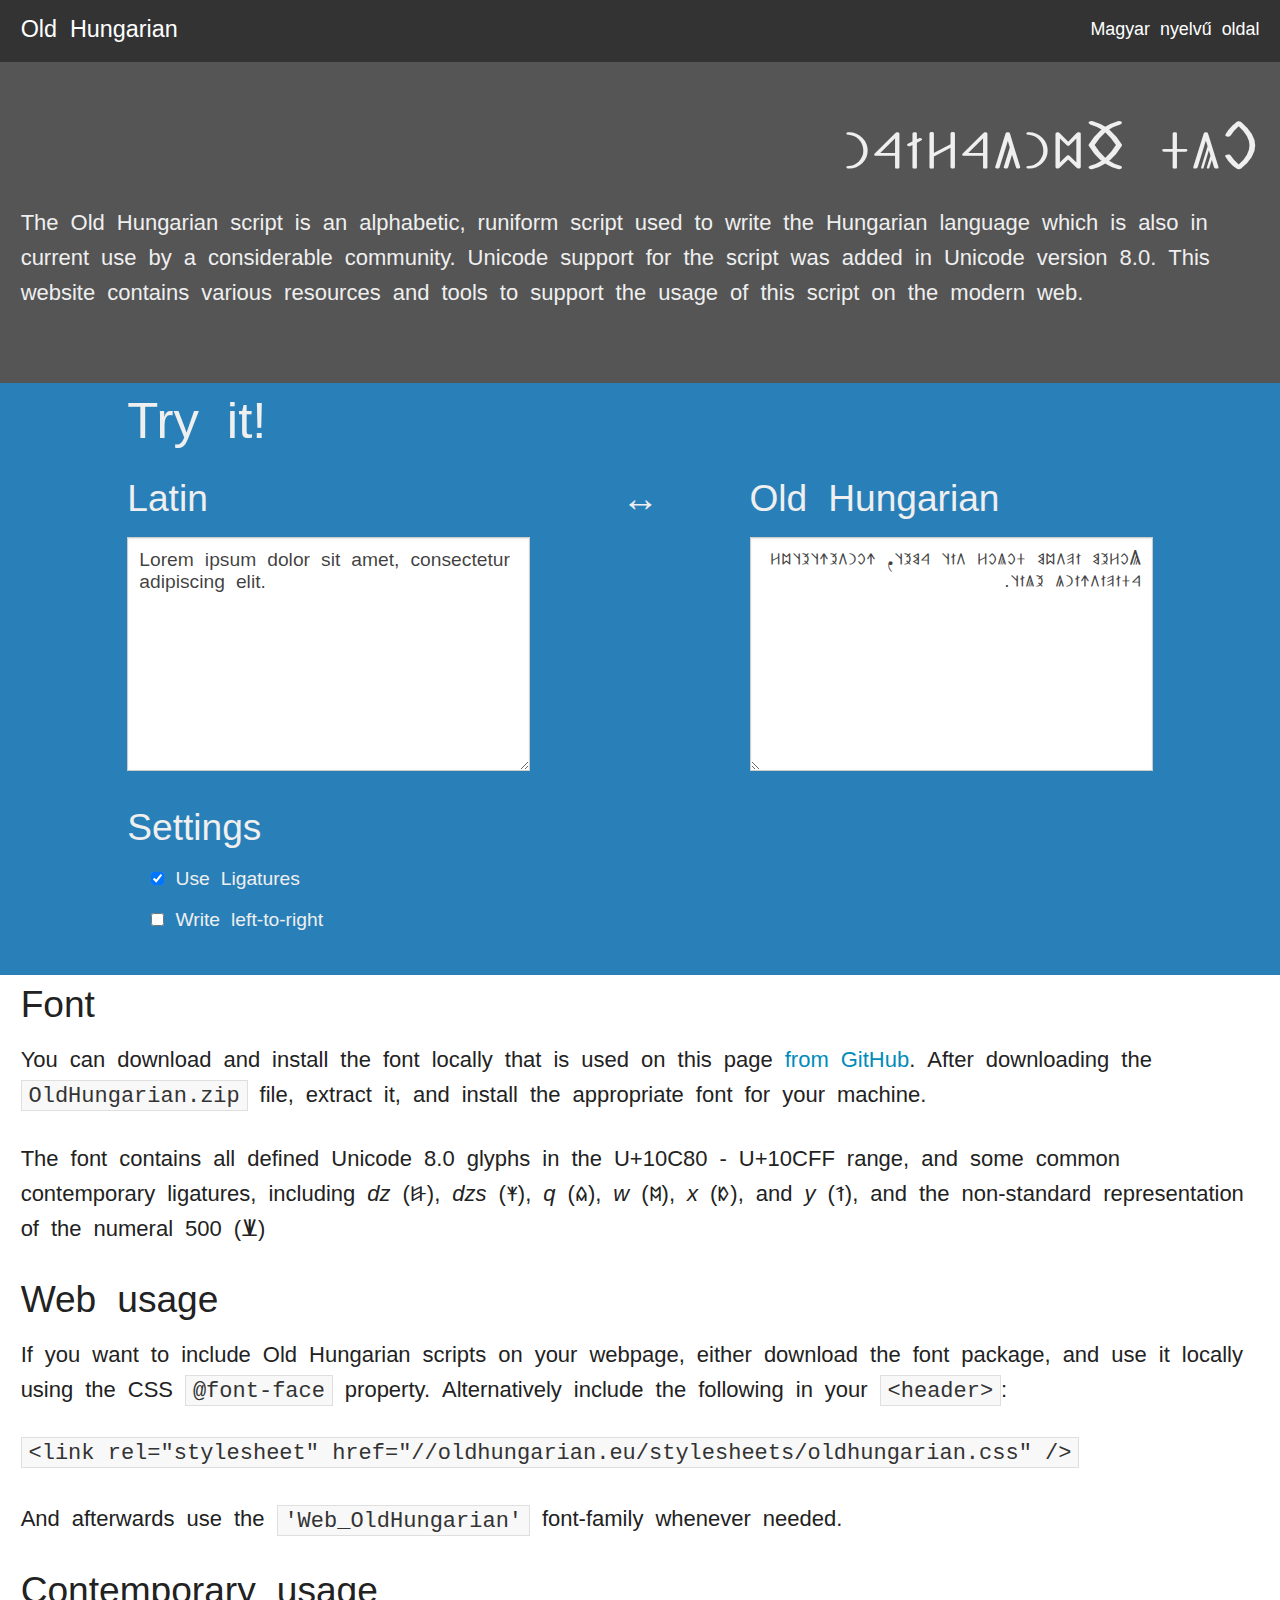
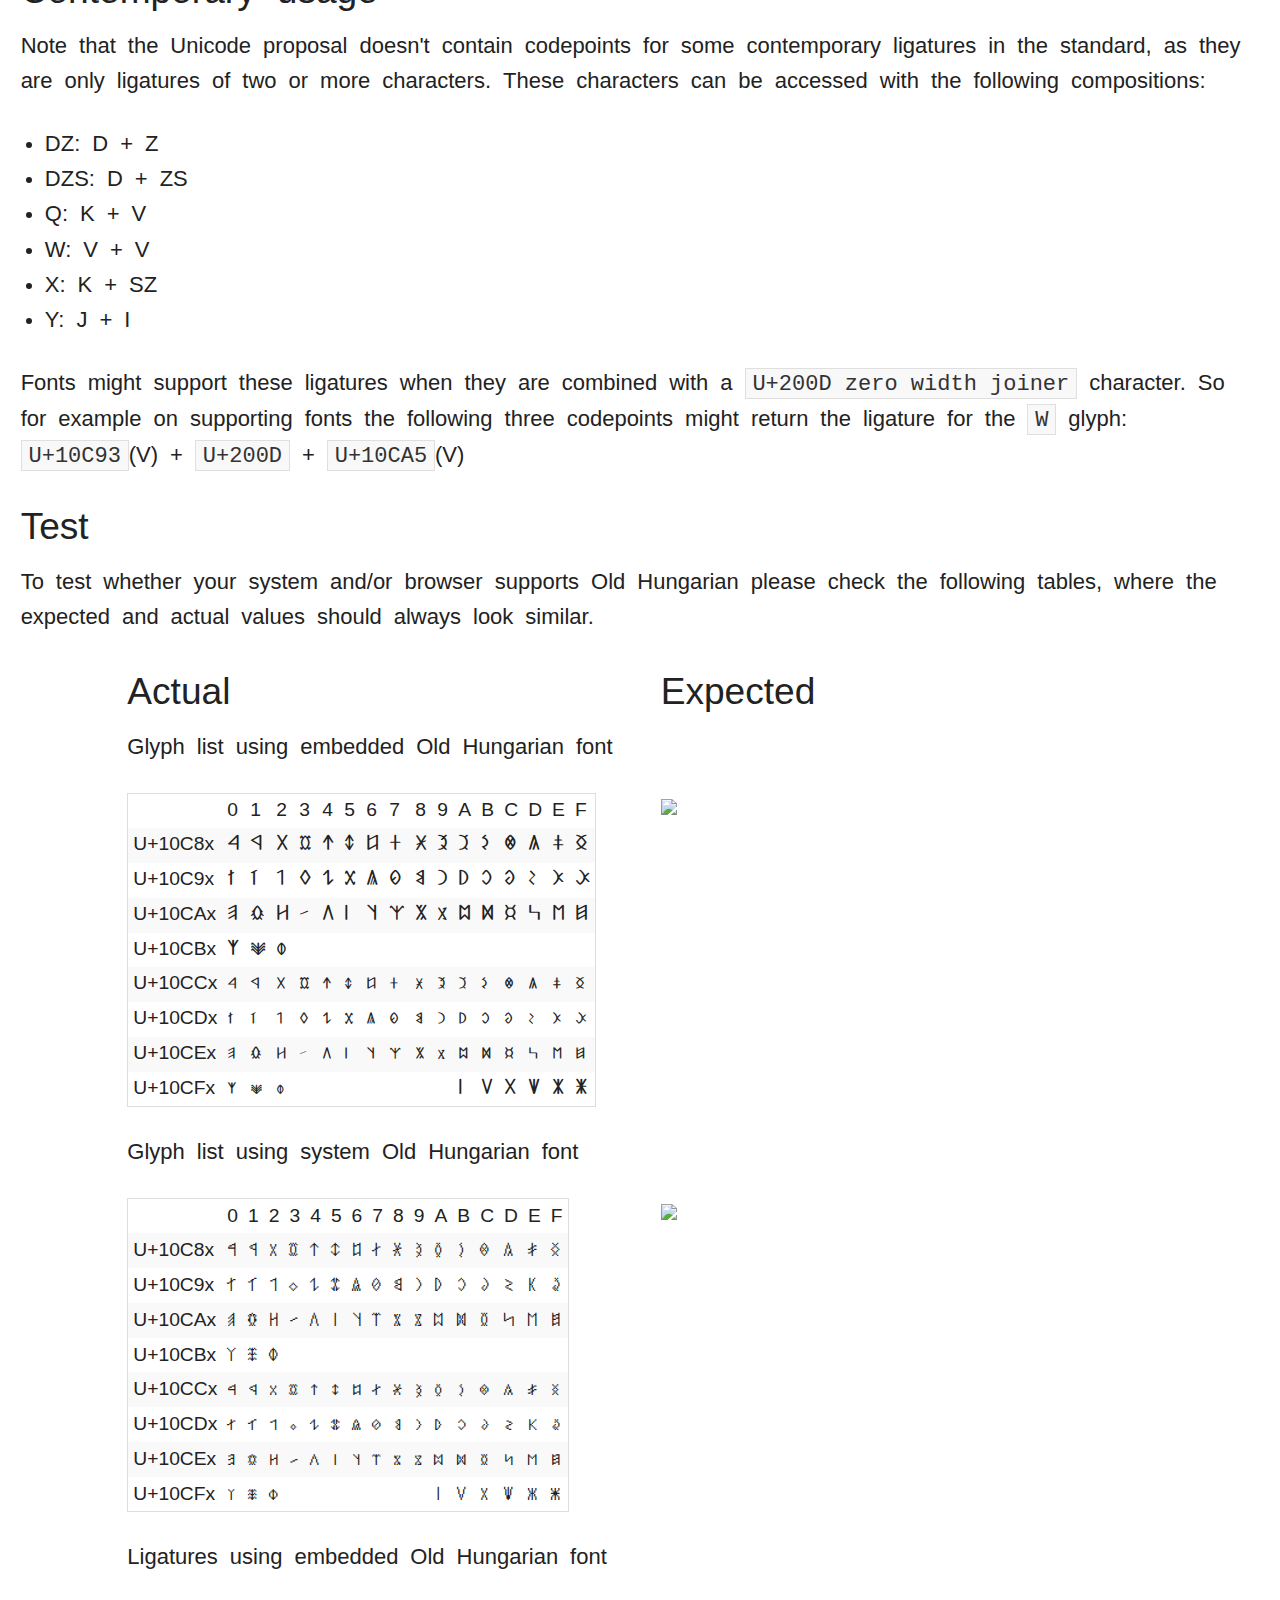
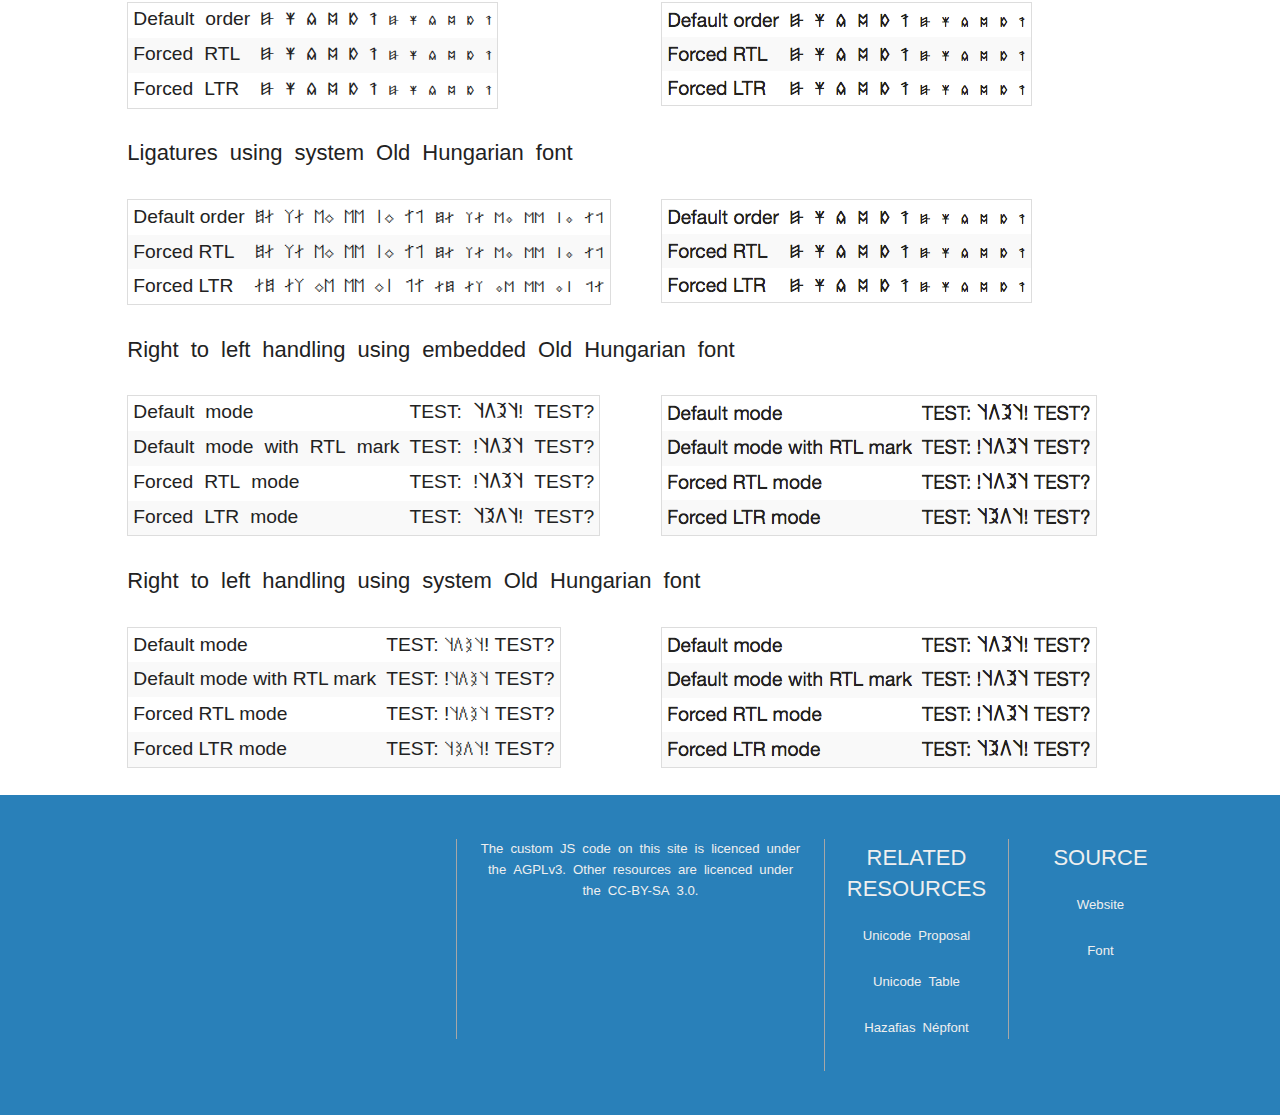
==== index_en.html @ 875c417e "Generated based on 0e66ffeb3304ea1eef618f00176909d58da41514" ====
<!doctype html>
<html class="no-js" lang="en">
  <head>
    <meta charset="utf-8" />
    <meta name="viewport" content="width=device-width, initial-scale=1.0" />
    <title>Old Hungarian</title>
    <link rel="stylesheet" href="stylesheets/app.css" />
    <script src="bower_components/modernizr/modernizr.js"></script>
    <link rel="stylesheet" href="stylesheets/oldhungarian.css" />
  </head>
  <body>
    <nav class="top-bar" data-topbar role="navigation">
      <ul class="title-area">
        <li class="name">
          <h1><a href="#">Old Hungarian</a></h1>
        </li>
      </ul>

      <section class="top-bar-section">
        <ul class="right">
          <li><a href="index_hu.html">Magyar nyelvű oldal</a></li>
        </ul>
      </section>
    </nav>

    <div class="top-wrapper">
      <div class="row">
        <div class="large-12 large-centered columns">
          <h1 class="force-rtl">𐲛𐳖𐳇 𐲏𐳪𐳙𐳍𐳀𐳢𐳐𐳀𐳙</h1>
          <p>The Old Hungarian script is an alphabetic, runiform script used to write the Hungarian language
            which is also in current use by a considerable community. Unicode support for the script was added
            in Unicode version 8.0. This website contains various resources and tools to support the usage of
            this script on the modern web.</p>
        </div>
      </div>
    </div>

    <div class="top-converter">
      <div class="row">
        <div class="large-10 large-centered columns">
          <h2>Try it!</h2>
          <div class="row">
            <div class="large-5 columns">
              <h3>Latin</h3>
              <p>
                <textarea rows="10" id="converter-latin">Lorem ipsum dolor sit amet, consectetur adipiscing elit.</textarea>
              </p>
            </div>
            <div class="large-2 columns text-center">
              <h3>&#8596;</h3>
            </div>
            <div class="large-5 columns end">
              <h3>Old Hungarian</h3>
              <p>
                <textarea rows="10" id="converter-old-hungarian" class="force-rtl"></textarea>
              </p>
            </div>
          </div>
          <div class="row">
            <div class="large-7 columns">
              <h3>Settings</h3>
              <ul class="settings-list">
                <li><label><input type="checkbox" id="converter-settings-use-ligatures" name="use-ligatures" checked="checked"> Use Ligatures</label></li>
                <li><label><input type="checkbox" id="converter-settings-ltr-mode" name="ltr-mode"> Write left-to-right</label></li>
              </ul>
            </div>
            <div class="large-5 columns end">
              <section id="advertisement" style="display: block; margin: auto; width:320px;">
                  <script async src="//pagead2.googlesyndication.com/pagead/js/adsbygoogle.js"></script>
                  <ins class="adsbygoogle"
                  style="display:inline-block;width:320px;height:100px"
                  data-ad-client="ca-pub-3770178749249223"
                  data-ad-slot="2417032645"></ins>
                  <script>
                  (adsbygoogle = window.adsbygoogle || []).push({});
                  </script>
              </section>
            </div>
          </div>
        </div>
      </div>
    </div>

    <div class="row">
      <div class="large-12 columns">
        <h3 id="font">Font</h3>
        <p>You can download and install the font locally that is used on this page <a href="https://github.com/OldHungarian/old-hungarian-font/releases">from GitHub</a>.
          After downloading the <code>OldHungarian.zip</code> file, extract it, and install the appropriate font for your machine.</p>
        <p>The font contains all defined Unicode 8.0 glyphs in the U+10C80 - U+10CFF range, and some common contemporary ligatures, including <em>dz</em> (𐲇‍𐲯), <em>dzs</em> (𐲇‍𐲰),
          <em>q</em> (𐲓‍𐲮), <em>w</em> (𐲮‍𐲮), <em>x</em> (𐲓‍𐲥), and <em>y</em> (𐲒‍𐲐), and the non-standard representation of the numeral 500 (𐳻‍𐳾)</p>

        <h3 id="web-usage">Web usage</h3>
        <p>If you want to include Old Hungarian scripts on your webpage, either download the font package, and use it locally using the CSS <code>@font-face</code>
          property. Alternatively include the following in your <code>&lt;header&gt;</code>:</p>

        <pre><code>&lt;link rel="stylesheet" href="//oldhungarian.eu/stylesheets/oldhungarian.css" /&gt;</code>
        </pre>

        <p>And afterwards use the <code>'Web_OldHungarian'</code> font-family whenever needed.</p>

        <h3 id="notes">Contemporary usage</h3>
        <p>Note that the Unicode proposal doesn't contain codepoints for some contemporary ligatures in the standard, as they are only ligatures of two or more characters.
          These characters can be accessed with the following compositions:</p>

        <ul>
          <li>DZ: D + Z</li>
          <li>DZS: D + ZS</li>
          <li>Q: K + V</li>
          <li>W: V + V</li>
          <li>X: K + SZ</li>
          <li>Y: J + I</li>
        </ul>

        <p>Fonts might support these ligatures when they are combined with a <code>U+200D zero width joiner</code> character. So for example on supporting fonts the following three
          codepoints might return the ligature for the <code>W</code> glyph: <code>U+10C93</code>(V) + <code>U+200D</code> + <code>U+10CA5</code>(V)</p>

        <h3 id="test">Test</h3>

        <p>To test whether your system and/or browser supports Old Hungarian please check the following tables, where the expected and actual values should always look similar.</p>

        <div class="row">
          <div class="large-10 large-centered columns">
            <div class="row">
              <div class="large-6 columns">
                <h3>Actual</h3>
              </div>
              <div class="large-6 columns end">
                <h3>Expected</h3>
              </div>
            </div>
          </div>
        </div>

        <div class="row">
          <div class="large-10 large-centered columns">
            <p>Glyph list using embedded Old Hungarian font</p>
            <div class="row">
              <div class="large-6 columns">
                <table class="unicode-table" border="0" cellspacing="0">
                  <tbody>
                    <tr>
                      <td>&nbsp;</td>
                      <td>0</td>
                      <td>1</td>
                      <td>2</td>
                      <td>3</td>
                      <td>4</td>
                      <td>5</td>
                      <td>6</td>
                      <td>7</td>
                      <td>8</td>
                      <td>9</td>
                      <td>A</td>
                      <td>B</td>
                      <td>C</td>
                      <td>D</td>
                      <td>E</td>
                      <td>F</td>
                    </tr>
                    <tr>
                      <td>U+10C8x</td>
                      <td title="U+10C80: OLD HUNGARIAN CAPITAL LETTER A">𐲀</td>
                      <td title="U+10C81: OLD HUNGARIAN CAPITAL LETTER AA">𐲁</td>
                      <td title="U+10C82: OLD HUNGARIAN CAPITAL LETTER EB">𐲂</td>
                      <td title="U+10C83: OLD HUNGARIAN CAPITAL LETTER AMB">𐲃</td>
                      <td title="U+10C84: OLD HUNGARIAN CAPITAL LETTER EC">𐲄</td>
                      <td title="U+10C85: OLD HUNGARIAN CAPITAL LETTER ENC">𐲅</td>
                      <td title="U+10C86: OLD HUNGARIAN CAPITAL LETTER ECS">𐲆</td>
                      <td title="U+10C87: OLD HUNGARIAN CAPITAL LETTER ED">𐲇</td>
                      <td title="U+10C88: OLD HUNGARIAN CAPITAL LETTER AND">𐲈</td>
                      <td title="U+10C89: OLD HUNGARIAN CAPITAL LETTER E">𐲉</td>
                      <td title="U+10C8A: OLD HUNGARIAN CAPITAL LETTER CLOSE E">𐲊</td>
                      <td title="U+10C8B: OLD HUNGARIAN CAPITAL LETTER EE">𐲋</td>
                      <td title="U+10C8C: OLD HUNGARIAN CAPITAL LETTER EF">𐲌</td>
                      <td title="U+10C8D: OLD HUNGARIAN CAPITAL LETTER EG">𐲍</td>
                      <td title="U+10C8E: OLD HUNGARIAN CAPITAL LETTER EGY">𐲎</td>
                      <td title="U+10C8F: OLD HUNGARIAN CAPITAL LETTER EH">𐲏</td>
                    </tr>
                    <tr>
                      <td>U+10C9x</td>
                      <td title="U+10C90: OLD HUNGARIAN CAPITAL LETTER I">𐲐</td>
                      <td title="U+10C91: OLD HUNGARIAN CAPITAL LETTER II">𐲑</td>
                      <td title="U+10C92: OLD HUNGARIAN CAPITAL LETTER EJ">𐲒</td>
                      <td title="U+10C93: OLD HUNGARIAN CAPITAL LETTER EK">𐲓</td>
                      <td title="U+10C94: OLD HUNGARIAN CAPITAL LETTER AK">𐲔</td>
                      <td title="U+10C95: OLD HUNGARIAN CAPITAL LETTER UNK">𐲕</td>
                      <td title="U+10C96: OLD HUNGARIAN CAPITAL LETTER EL">𐲖</td>
                      <td title="U+10C97: OLD HUNGARIAN CAPITAL LETTER ELY">𐲗</td>
                      <td title="U+10C98: OLD HUNGARIAN CAPITAL LETTER EM">𐲘</td>
                      <td title="U+10C99: OLD HUNGARIAN CAPITAL LETTER EN">𐲙</td>
                      <td title="U+10C9A: OLD HUNGARIAN CAPITAL LETTER ENY">𐲚</td>
                      <td title="U+10C9B: OLD HUNGARIAN CAPITAL LETTER O">𐲛</td>
                      <td title="U+10C9C: OLD HUNGARIAN CAPITAL LETTER OO">𐲜</td>
                      <td title="U+10C9D: OLD HUNGARIAN CAPITAL LETTER NIKOLSBURG OE">𐲝</td>
                      <td title="U+10C9E: OLD HUNGARIAN CAPITAL LETTER RUDIMENTA OE">𐲞</td>
                      <td title="U+10C9F: OLD HUNGARIAN CAPITAL LETTER OEE">𐲟</td>
                    </tr>
                    <tr>
                      <td>U+10CAx</td>
                      <td title="U+10CA0: OLD HUNGARIAN CAPITAL LETTER EP">𐲠</td>
                      <td title="U+10CA1: OLD HUNGARIAN CAPITAL LETTER EMP">𐲡</td>
                      <td title="U+10CA2: OLD HUNGARIAN CAPITAL LETTER ER">𐲢</td>
                      <td title="U+10CA3: OLD HUNGARIAN CAPITAL LETTER SHORT ER">𐲣</td>
                      <td title="U+10CA4: OLD HUNGARIAN CAPITAL LETTER ES">𐲤</td>
                      <td title="U+10CA5: OLD HUNGARIAN CAPITAL LETTER ESZ">𐲥</td>
                      <td title="U+10CA6: OLD HUNGARIAN CAPITAL LETTER ET">𐲦</td>
                      <td title="U+10CA7: OLD HUNGARIAN CAPITAL LETTER ENT">𐲧</td>
                      <td title="U+10CA8: OLD HUNGARIAN CAPITAL LETTER ETY">𐲨</td>
                      <td title="U+10CA9: OLD HUNGARIAN CAPITAL LETTER ECH">𐲩</td>
                      <td title="U+10CAA: OLD HUNGARIAN CAPITAL LETTER U">𐲪</td>
                      <td title="U+10CAB: OLD HUNGARIAN CAPITAL LETTER UU">𐲫</td>
                      <td title="U+10CAC: OLD HUNGARIAN CAPITAL LETTER NIKOLSBURG UE">𐲬</td>
                      <td title="U+10CAD: OLD HUNGARIAN CAPITAL LETTER RUDIMENTA UE">𐲭</td>
                      <td title="U+10CAE: OLD HUNGARIAN CAPITAL LETTER EV">𐲮</td>
                      <td title="U+10CAF: OLD HUNGARIAN CAPITAL LETTER EZ">𐲯</td>
                    </tr>
                    <tr>
                      <td>U+10CBx</td>
                      <td title="U+10CB0: OLD HUNGARIAN CAPITAL LETTER EZS">𐲰</td>
                      <td title="U+10CB1: OLD HUNGARIAN CAPITAL LETTER ENT-SHAPED SIGN">𐲱</td>
                      <td title="U+10CB2: OLD HUNGARIAN CAPITAL LETTER US">𐲲</td>
                      <td title="Reserved"></td>
                      <td title="Reserved"></td>
                      <td title="Reserved"></td>
                      <td title="Reserved"></td>
                      <td title="Reserved"></td>
                      <td title="Reserved"></td>
                      <td title="Reserved"></td>
                      <td title="Reserved"></td>
                      <td title="Reserved"></td>
                      <td title="Reserved"></td>
                      <td title="Reserved"></td>
                      <td title="Reserved"></td>
                      <td title="Reserved"></td>
                    </tr>
                    <tr>
                      <td>U+10CCx</td>
                      <td title="U+10CC0: OLD HUNGARIAN SMALL LETTER A">𐳀</td>
                      <td title="U+10CC1: OLD HUNGARIAN SMALL LETTER AA">𐳁</td>
                      <td title="U+10CC2: OLD HUNGARIAN SMALL LETTER EB">𐳂</td>
                      <td title="U+10CC3: OLD HUNGARIAN SMALL LETTER AMB">𐳃</td>
                      <td title="U+10CC4: OLD HUNGARIAN SMALL LETTER EC">𐳄</td>
                      <td title="U+10CC5: OLD HUNGARIAN SMALL LETTER ENC">𐳅</td>
                      <td title="U+10CC6: OLD HUNGARIAN SMALL LETTER ECS">𐳆</td>
                      <td title="U+10CC7: OLD HUNGARIAN SMALL LETTER ED">𐳇</td>
                      <td title="U+10CC8: OLD HUNGARIAN SMALL LETTER AND">𐳈</td>
                      <td title="U+10CC9: OLD HUNGARIAN SMALL LETTER E">𐳉</td>
                      <td title="U+10CCA: OLD HUNGARIAN SMALL LETTER CLOSE E">𐳊</td>
                      <td title="U+10CCB: OLD HUNGARIAN SMALL LETTER EE">𐳋</td>
                      <td title="U+10CCC: OLD HUNGARIAN SMALL LETTER EF">𐳌</td>
                      <td title="U+10CCD: OLD HUNGARIAN SMALL LETTER EG">𐳍</td>
                      <td title="U+10CCE: OLD HUNGARIAN SMALL LETTER EGY">𐳎</td>
                      <td title="U+10CCF: OLD HUNGARIAN SMALL LETTER EH">𐳏</td>
                    </tr>
                    <tr>
                      <td>U+10CDx</td>
                      <td title="U+10CD0: OLD HUNGARIAN SMALL LETTER I">𐳐</td>
                      <td title="U+10CD1: OLD HUNGARIAN SMALL LETTER II">𐳑</td>
                      <td title="U+10CD2: OLD HUNGARIAN SMALL LETTER EJ">𐳒</td>
                      <td title="U+10CD3: OLD HUNGARIAN SMALL LETTER EK">𐳓</td>
                      <td title="U+10CD4: OLD HUNGARIAN SMALL LETTER AK">𐳔</td>
                      <td title="U+10CD5: OLD HUNGARIAN SMALL LETTER UNK">𐳕</td>
                      <td title="U+10CD6: OLD HUNGARIAN SMALL LETTER EL">𐳖</td>
                      <td title="U+10CD7: OLD HUNGARIAN SMALL LETTER ELY">𐳗</td>
                      <td title="U+10CD8: OLD HUNGARIAN SMALL LETTER EM">𐳘</td>
                      <td title="U+10CD9: OLD HUNGARIAN SMALL LETTER EN">𐳙</td>
                      <td title="U+10CDA: OLD HUNGARIAN SMALL LETTER ENY">𐳚</td>
                      <td title="U+10CDB: OLD HUNGARIAN SMALL LETTER O">𐳛</td>
                      <td title="U+10CDC: OLD HUNGARIAN SMALL LETTER OO">𐳜</td>
                      <td title="U+10CDD: OLD HUNGARIAN SMALL LETTER NIKOLSBURG OE">𐳝</td>
                      <td title="U+10CDE: OLD HUNGARIAN SMALL LETTER RUDIMENTA OE">𐳞</td>
                      <td title="U+10CDF: OLD HUNGARIAN SMALL LETTER OEE">𐳟</td>
                    </tr>
                    <tr>
                      <td>U+10CEx</td>
                      <td title="U+10CE0: OLD HUNGARIAN SMALL LETTER EP">𐳠</td>
                      <td title="U+10CE1: OLD HUNGARIAN SMALL LETTER EMP">𐳡</td>
                      <td title="U+10CE2: OLD HUNGARIAN SMALL LETTER ER">𐳢</td>
                      <td title="U+10CE3: OLD HUNGARIAN SMALL LETTER SHORT ER">𐳣</td>
                      <td title="U+10CE4: OLD HUNGARIAN SMALL LETTER ES">𐳤</td>
                      <td title="U+10CE5: OLD HUNGARIAN SMALL LETTER ESZ">𐳥</td>
                      <td title="U+10CE6: OLD HUNGARIAN SMALL LETTER ET">𐳦</td>
                      <td title="U+10CE7: OLD HUNGARIAN SMALL LETTER ENT">𐳧</td>
                      <td title="U+10CE8: OLD HUNGARIAN SMALL LETTER ETY">𐳨</td>
                      <td title="U+10CE9: OLD HUNGARIAN SMALL LETTER ECH">𐳩</td>
                      <td title="U+10CEA: OLD HUNGARIAN SMALL LETTER U">𐳪</td>
                      <td title="U+10CEB: OLD HUNGARIAN SMALL LETTER UU">𐳫</td>
                      <td title="U+10CEC: OLD HUNGARIAN SMALL LETTER NIKOLSBURG UE">𐳬</td>
                      <td title="U+10CED: OLD HUNGARIAN SMALL LETTER RUDIMENTA UE">𐳭</td>
                      <td title="U+10CEE: OLD HUNGARIAN SMALL LETTER EV">𐳮</td>
                      <td title="U+10CEF: OLD HUNGARIAN SMALL LETTER EZ">𐳯</td>
                    </tr>
                    <tr>
                      <td>U+10CFx</td>
                      <td title="U+10CF0: OLD HUNGARIAN SMALL LETTER EZS">𐳰</td>
                      <td title="U+10CF1: OLD HUNGARIAN SMALL LETTER ENT-SHAPED SIGN">𐳱</td>
                      <td title="U+10CF2: OLD HUNGARIAN SMALL LETTER US">𐳲</td>
                      <td title="Reserved"></td>
                      <td title="Reserved"></td>
                      <td title="Reserved"></td>
                      <td title="Reserved"></td>
                      <td title="Reserved"></td>
                      <td title="Reserved"></td>
                      <td title="Reserved"></td>
                      <td title="U+10CFA: OLD HUNGARIAN NUMBER ONE">𐳺</td>
                      <td title="U+10CFB: OLD HUNGARIAN NUMBER FIVE">𐳻</td>
                      <td title="U+10CFC: OLD HUNGARIAN NUMBER TEN">𐳼</td>
                      <td title="U+10CFD: OLD HUNGARIAN NUMBER FIFTY">𐳽</td>
                      <td title="U+10CFE: OLD HUNGARIAN NUMBER ONE HUNDRED">𐳾</td>
                      <td title="U+10CFF: OLD HUNGARIAN NUMBER ONE THOUSAND">𐳿</td>
                    </tr>
                </tbody></table>
              </div>
              <div class="large-6 columns end">
                <img src="images/unicode_table.png" />
              </div>
            </div>
          </div>
        </div>


        <div class="row">
          <div class="large-10 large-centered columns">
            <p>Glyph list using system Old Hungarian font</p>
            <div class="row">
              <div class="large-6 columns system-font">
                <table class="unicode-table" border="0" cellspacing="0">
                  <tbody>
                    <tr>
                      <td>&nbsp;</td>
                      <td>0</td>
                      <td>1</td>
                      <td>2</td>
                      <td>3</td>
                      <td>4</td>
                      <td>5</td>
                      <td>6</td>
                      <td>7</td>
                      <td>8</td>
                      <td>9</td>
                      <td>A</td>
                      <td>B</td>
                      <td>C</td>
                      <td>D</td>
                      <td>E</td>
                      <td>F</td>
                    </tr>
                    <tr>
                      <td>U+10C8x</td>
                      <td title="U+10C80: OLD HUNGARIAN CAPITAL LETTER A">𐲀</td>
                      <td title="U+10C81: OLD HUNGARIAN CAPITAL LETTER AA">𐲁</td>
                      <td title="U+10C82: OLD HUNGARIAN CAPITAL LETTER EB">𐲂</td>
                      <td title="U+10C83: OLD HUNGARIAN CAPITAL LETTER AMB">𐲃</td>
                      <td title="U+10C84: OLD HUNGARIAN CAPITAL LETTER EC">𐲄</td>
                      <td title="U+10C85: OLD HUNGARIAN CAPITAL LETTER ENC">𐲅</td>
                      <td title="U+10C86: OLD HUNGARIAN CAPITAL LETTER ECS">𐲆</td>
                      <td title="U+10C87: OLD HUNGARIAN CAPITAL LETTER ED">𐲇</td>
                      <td title="U+10C88: OLD HUNGARIAN CAPITAL LETTER AND">𐲈</td>
                      <td title="U+10C89: OLD HUNGARIAN CAPITAL LETTER E">𐲉</td>
                      <td title="U+10C8A: OLD HUNGARIAN CAPITAL LETTER CLOSE E">𐲊</td>
                      <td title="U+10C8B: OLD HUNGARIAN CAPITAL LETTER EE">𐲋</td>
                      <td title="U+10C8C: OLD HUNGARIAN CAPITAL LETTER EF">𐲌</td>
                      <td title="U+10C8D: OLD HUNGARIAN CAPITAL LETTER EG">𐲍</td>
                      <td title="U+10C8E: OLD HUNGARIAN CAPITAL LETTER EGY">𐲎</td>
                      <td title="U+10C8F: OLD HUNGARIAN CAPITAL LETTER EH">𐲏</td>
                    </tr>
                    <tr>
                      <td>U+10C9x</td>
                      <td title="U+10C90: OLD HUNGARIAN CAPITAL LETTER I">𐲐</td>
                      <td title="U+10C91: OLD HUNGARIAN CAPITAL LETTER II">𐲑</td>
                      <td title="U+10C92: OLD HUNGARIAN CAPITAL LETTER EJ">𐲒</td>
                      <td title="U+10C93: OLD HUNGARIAN CAPITAL LETTER EK">𐲓</td>
                      <td title="U+10C94: OLD HUNGARIAN CAPITAL LETTER AK">𐲔</td>
                      <td title="U+10C95: OLD HUNGARIAN CAPITAL LETTER UNK">𐲕</td>
                      <td title="U+10C96: OLD HUNGARIAN CAPITAL LETTER EL">𐲖</td>
                      <td title="U+10C97: OLD HUNGARIAN CAPITAL LETTER ELY">𐲗</td>
                      <td title="U+10C98: OLD HUNGARIAN CAPITAL LETTER EM">𐲘</td>
                      <td title="U+10C99: OLD HUNGARIAN CAPITAL LETTER EN">𐲙</td>
                      <td title="U+10C9A: OLD HUNGARIAN CAPITAL LETTER ENY">𐲚</td>
                      <td title="U+10C9B: OLD HUNGARIAN CAPITAL LETTER O">𐲛</td>
                      <td title="U+10C9C: OLD HUNGARIAN CAPITAL LETTER OO">𐲜</td>
                      <td title="U+10C9D: OLD HUNGARIAN CAPITAL LETTER NIKOLSBURG OE">𐲝</td>
                      <td title="U+10C9E: OLD HUNGARIAN CAPITAL LETTER RUDIMENTA OE">𐲞</td>
                      <td title="U+10C9F: OLD HUNGARIAN CAPITAL LETTER OEE">𐲟</td>
                    </tr>
                    <tr>
                      <td>U+10CAx</td>
                      <td title="U+10CA0: OLD HUNGARIAN CAPITAL LETTER EP">𐲠</td>
                      <td title="U+10CA1: OLD HUNGARIAN CAPITAL LETTER EMP">𐲡</td>
                      <td title="U+10CA2: OLD HUNGARIAN CAPITAL LETTER ER">𐲢</td>
                      <td title="U+10CA3: OLD HUNGARIAN CAPITAL LETTER SHORT ER">𐲣</td>
                      <td title="U+10CA4: OLD HUNGARIAN CAPITAL LETTER ES">𐲤</td>
                      <td title="U+10CA5: OLD HUNGARIAN CAPITAL LETTER ESZ">𐲥</td>
                      <td title="U+10CA6: OLD HUNGARIAN CAPITAL LETTER ET">𐲦</td>
                      <td title="U+10CA7: OLD HUNGARIAN CAPITAL LETTER ENT">𐲧</td>
                      <td title="U+10CA8: OLD HUNGARIAN CAPITAL LETTER ETY">𐲨</td>
                      <td title="U+10CA9: OLD HUNGARIAN CAPITAL LETTER ECH">𐲩</td>
                      <td title="U+10CAA: OLD HUNGARIAN CAPITAL LETTER U">𐲪</td>
                      <td title="U+10CAB: OLD HUNGARIAN CAPITAL LETTER UU">𐲫</td>
                      <td title="U+10CAC: OLD HUNGARIAN CAPITAL LETTER NIKOLSBURG UE">𐲬</td>
                      <td title="U+10CAD: OLD HUNGARIAN CAPITAL LETTER RUDIMENTA UE">𐲭</td>
                      <td title="U+10CAE: OLD HUNGARIAN CAPITAL LETTER EV">𐲮</td>
                      <td title="U+10CAF: OLD HUNGARIAN CAPITAL LETTER EZ">𐲯</td>
                    </tr>
                    <tr>
                      <td>U+10CBx</td>
                      <td title="U+10CB0: OLD HUNGARIAN CAPITAL LETTER EZS">𐲰</td>
                      <td title="U+10CB1: OLD HUNGARIAN CAPITAL LETTER ENT-SHAPED SIGN">𐲱</td>
                      <td title="U+10CB2: OLD HUNGARIAN CAPITAL LETTER US">𐲲</td>
                      <td title="Reserved"></td>
                      <td title="Reserved"></td>
                      <td title="Reserved"></td>
                      <td title="Reserved"></td>
                      <td title="Reserved"></td>
                      <td title="Reserved"></td>
                      <td title="Reserved"></td>
                      <td title="Reserved"></td>
                      <td title="Reserved"></td>
                      <td title="Reserved"></td>
                      <td title="Reserved"></td>
                      <td title="Reserved"></td>
                      <td title="Reserved"></td>
                    </tr>
                    <tr>
                      <td>U+10CCx</td>
                      <td title="U+10CC0: OLD HUNGARIAN SMALL LETTER A">𐳀</td>
                      <td title="U+10CC1: OLD HUNGARIAN SMALL LETTER AA">𐳁</td>
                      <td title="U+10CC2: OLD HUNGARIAN SMALL LETTER EB">𐳂</td>
                      <td title="U+10CC3: OLD HUNGARIAN SMALL LETTER AMB">𐳃</td>
                      <td title="U+10CC4: OLD HUNGARIAN SMALL LETTER EC">𐳄</td>
                      <td title="U+10CC5: OLD HUNGARIAN SMALL LETTER ENC">𐳅</td>
                      <td title="U+10CC6: OLD HUNGARIAN SMALL LETTER ECS">𐳆</td>
                      <td title="U+10CC7: OLD HUNGARIAN SMALL LETTER ED">𐳇</td>
                      <td title="U+10CC8: OLD HUNGARIAN SMALL LETTER AND">𐳈</td>
                      <td title="U+10CC9: OLD HUNGARIAN SMALL LETTER E">𐳉</td>
                      <td title="U+10CCA: OLD HUNGARIAN SMALL LETTER CLOSE E">𐳊</td>
                      <td title="U+10CCB: OLD HUNGARIAN SMALL LETTER EE">𐳋</td>
                      <td title="U+10CCC: OLD HUNGARIAN SMALL LETTER EF">𐳌</td>
                      <td title="U+10CCD: OLD HUNGARIAN SMALL LETTER EG">𐳍</td>
                      <td title="U+10CCE: OLD HUNGARIAN SMALL LETTER EGY">𐳎</td>
                      <td title="U+10CCF: OLD HUNGARIAN SMALL LETTER EH">𐳏</td>
                    </tr>
                    <tr>
                      <td>U+10CDx</td>
                      <td title="U+10CD0: OLD HUNGARIAN SMALL LETTER I">𐳐</td>
                      <td title="U+10CD1: OLD HUNGARIAN SMALL LETTER II">𐳑</td>
                      <td title="U+10CD2: OLD HUNGARIAN SMALL LETTER EJ">𐳒</td>
                      <td title="U+10CD3: OLD HUNGARIAN SMALL LETTER EK">𐳓</td>
                      <td title="U+10CD4: OLD HUNGARIAN SMALL LETTER AK">𐳔</td>
                      <td title="U+10CD5: OLD HUNGARIAN SMALL LETTER UNK">𐳕</td>
                      <td title="U+10CD6: OLD HUNGARIAN SMALL LETTER EL">𐳖</td>
                      <td title="U+10CD7: OLD HUNGARIAN SMALL LETTER ELY">𐳗</td>
                      <td title="U+10CD8: OLD HUNGARIAN SMALL LETTER EM">𐳘</td>
                      <td title="U+10CD9: OLD HUNGARIAN SMALL LETTER EN">𐳙</td>
                      <td title="U+10CDA: OLD HUNGARIAN SMALL LETTER ENY">𐳚</td>
                      <td title="U+10CDB: OLD HUNGARIAN SMALL LETTER O">𐳛</td>
                      <td title="U+10CDC: OLD HUNGARIAN SMALL LETTER OO">𐳜</td>
                      <td title="U+10CDD: OLD HUNGARIAN SMALL LETTER NIKOLSBURG OE">𐳝</td>
                      <td title="U+10CDE: OLD HUNGARIAN SMALL LETTER RUDIMENTA OE">𐳞</td>
                      <td title="U+10CDF: OLD HUNGARIAN SMALL LETTER OEE">𐳟</td>
                    </tr>
                    <tr>
                      <td>U+10CEx</td>
                      <td title="U+10CE0: OLD HUNGARIAN SMALL LETTER EP">𐳠</td>
                      <td title="U+10CE1: OLD HUNGARIAN SMALL LETTER EMP">𐳡</td>
                      <td title="U+10CE2: OLD HUNGARIAN SMALL LETTER ER">𐳢</td>
                      <td title="U+10CE3: OLD HUNGARIAN SMALL LETTER SHORT ER">𐳣</td>
                      <td title="U+10CE4: OLD HUNGARIAN SMALL LETTER ES">𐳤</td>
                      <td title="U+10CE5: OLD HUNGARIAN SMALL LETTER ESZ">𐳥</td>
                      <td title="U+10CE6: OLD HUNGARIAN SMALL LETTER ET">𐳦</td>
                      <td title="U+10CE7: OLD HUNGARIAN SMALL LETTER ENT">𐳧</td>
                      <td title="U+10CE8: OLD HUNGARIAN SMALL LETTER ETY">𐳨</td>
                      <td title="U+10CE9: OLD HUNGARIAN SMALL LETTER ECH">𐳩</td>
                      <td title="U+10CEA: OLD HUNGARIAN SMALL LETTER U">𐳪</td>
                      <td title="U+10CEB: OLD HUNGARIAN SMALL LETTER UU">𐳫</td>
                      <td title="U+10CEC: OLD HUNGARIAN SMALL LETTER NIKOLSBURG UE">𐳬</td>
                      <td title="U+10CED: OLD HUNGARIAN SMALL LETTER RUDIMENTA UE">𐳭</td>
                      <td title="U+10CEE: OLD HUNGARIAN SMALL LETTER EV">𐳮</td>
                      <td title="U+10CEF: OLD HUNGARIAN SMALL LETTER EZ">𐳯</td>
                    </tr>
                    <tr>
                      <td>U+10CFx</td>
                      <td title="U+10CF0: OLD HUNGARIAN SMALL LETTER EZS">𐳰</td>
                      <td title="U+10CF1: OLD HUNGARIAN SMALL LETTER ENT-SHAPED SIGN">𐳱</td>
                      <td title="U+10CF2: OLD HUNGARIAN SMALL LETTER US">𐳲</td>
                      <td title="Reserved"></td>
                      <td title="Reserved"></td>
                      <td title="Reserved"></td>
                      <td title="Reserved"></td>
                      <td title="Reserved"></td>
                      <td title="Reserved"></td>
                      <td title="Reserved"></td>
                      <td title="U+10CFA: OLD HUNGARIAN NUMBER ONE">𐳺</td>
                      <td title="U+10CFB: OLD HUNGARIAN NUMBER FIVE">𐳻</td>
                      <td title="U+10CFC: OLD HUNGARIAN NUMBER TEN">𐳼</td>
                      <td title="U+10CFD: OLD HUNGARIAN NUMBER FIFTY">𐳽</td>
                      <td title="U+10CFE: OLD HUNGARIAN NUMBER ONE HUNDRED">𐳾</td>
                      <td title="U+10CFF: OLD HUNGARIAN NUMBER ONE THOUSAND">𐳿</td>
                    </tr>
                </tbody></table>
              </div>
              <div class="large-6 columns end">
                <img src="images/unicode_table.png" />
              </div>
            </div>
          </div>
        </div>


        <div class="row">
          <div class="large-10 large-centered columns">
            <p>Ligatures using embedded Old Hungarian font</p>
            <div class="row">
              <div class="large-6 columns">
                <table class="unicode-table" border="0" cellspacing="0">
                  <tbody>
                    <tr>
                      <td>Default order</td>
                      <td title="U+10C87 + U+200D + U+10CAF: OLD HUNGARIAN CAPITAL LETTER DZ LIGATURE (D+Z)">𐲇‍𐲯</td>
                      <td title="U+10C87 + U+200D + U+10CB0: OLD HUNGARIAN CAPITAL LETTER DZS LIGATURE (D+ZS)">𐲇‍𐲰</td>
                      <td title="U+10C93 + U+200D + U+10CAE: OLD HUNGARIAN CAPITAL LETTER Q LIGATURE (K+V)">𐲓‍𐲮</td>
                      <td title="U+10CAE + U+200D + U+10CAE: OLD HUNGARIAN CAPITAL LETTER W LIGATURE (V+V)">𐲮‍𐲮</td>
                      <td title="U+10C93 + U+200D + U+10CA5: OLD HUNGARIAN CAPITAL LETTER X LIGATURE (K+SZ)">𐲓‍𐲥</td>
                      <td title="U+10C92 + U+200D + U+10C90: OLD HUNGARIAN CAPITAL LETTER Y LIGATURE (J+I)">𐲒‍𐲐</td>
                      <td title="U+10CC7 + U+200D + U+10CEF: OLD HUNGARIAN SMALL LETTER DZ LIGATURE (D+Z)">𐳇‍𐳯</td>
                      <td title="U+10CC7 + U+200D + U+10CF0: OLD HUNGARIAN SMALL LETTER DZS LIGATURE (D+ZS)">𐳇‍𐳰</td>
                      <td title="U+10CD3 + U+200D + U+10CEE: OLD HUNGARIAN SMALL LETTER Q LIGATURE (K+V)">𐳓‍𐳮</td>
                      <td title="U+10CEE + U+200D + U+10CEE: OLD HUNGARIAN SMALL LETTER W LIGATURE (V+V)">𐳮‍𐳮</td>
                      <td title="U+10CD3 + U+200D + U+10CE5: OLD HUNGARIAN SMALL LETTER X LIGATURE (K+SZ)">𐳓‍𐳥</td>
                      <td title="U+10CD2 + U+200D + U+10CD0: OLD HUNGARIAN SMALL LETTER Y LIGATURE (J+I)">𐳒‍𐳐</td>
                    </tr>
                    <tr>
                      <td>Forced RTL</td>
                      <td title="U+10C87 + U+200D + U+10CAF: OLD HUNGARIAN CAPITAL LETTER DZ LIGATURE (D+Z)">&#x202e;𐲇‍𐲯</td>
                      <td title="U+10C87 + U+200D + U+10CB0: OLD HUNGARIAN CAPITAL LETTER DZS LIGATURE (D+ZS)">&#x202e;𐲇‍𐲰</td>
                      <td title="U+10C93 + U+200D + U+10CAE: OLD HUNGARIAN CAPITAL LETTER Q LIGATURE (K+V)">&#x202e;𐲓‍𐲮</td>
                      <td title="U+10CAE + U+200D + U+10CAE: OLD HUNGARIAN CAPITAL LETTER W LIGATURE (V+V)">&#x202e;𐲮‍𐲮</td>
                      <td title="U+10C93 + U+200D + U+10CA5: OLD HUNGARIAN CAPITAL LETTER X LIGATURE (K+SZ)">&#x202e;𐲓‍𐲥</td>
                      <td title="U+10C92 + U+200D + U+10C90: OLD HUNGARIAN CAPITAL LETTER Y LIGATURE (J+I)">&#x202e;𐲒‍𐲐</td>
                      <td title="U+10CC7 + U+200D + U+10CEF: OLD HUNGARIAN SMALL LETTER DZ LIGATURE (D+Z)">&#x202e;𐳇‍𐳯</td>
                      <td title="U+10CC7 + U+200D + U+10CF0: OLD HUNGARIAN SMALL LETTER DZS LIGATURE (D+ZS)">&#x202e;𐳇‍𐳰</td>
                      <td title="U+10CD3 + U+200D + U+10CEE: OLD HUNGARIAN SMALL LETTER Q LIGATURE (K+V)">&#x202e;𐳓‍𐳮</td>
                      <td title="U+10CEE + U+200D + U+10CEE: OLD HUNGARIAN SMALL LETTER W LIGATURE (V+V)">&#x202e;𐳮‍𐳮</td>
                      <td title="U+10CD3 + U+200D + U+10CE5: OLD HUNGARIAN SMALL LETTER X LIGATURE (K+SZ)">&#x202e;𐳓‍𐳥</td>
                      <td title="U+10CD2 + U+200D + U+10CD0: OLD HUNGARIAN SMALL LETTER Y LIGATURE (J+I)">&#x202e;𐳒‍𐳐</td>
                    </tr>
                    <tr>
                      <td>Forced LTR</td>
                      <td title="U+10C87 + U+200D + U+10CAF: OLD HUNGARIAN CAPITAL LETTER DZ LIGATURE (D+Z)">&#x202d;𐲇‍𐲯</td>
                      <td title="U+10C87 + U+200D + U+10CB0: OLD HUNGARIAN CAPITAL LETTER DZS LIGATURE (D+ZS)">&#x202d;𐲇‍𐲰</td>
                      <td title="U+10C93 + U+200D + U+10CAE: OLD HUNGARIAN CAPITAL LETTER Q LIGATURE (K+V)">&#x202d;𐲓‍𐲮</td>
                      <td title="U+10CAE + U+200D + U+10CAE: OLD HUNGARIAN CAPITAL LETTER W LIGATURE (V+V)">&#x202d;𐲮‍𐲮</td>
                      <td title="U+10C93 + U+200D + U+10CA5: OLD HUNGARIAN CAPITAL LETTER X LIGATURE (K+SZ)">&#x202d;𐲓‍𐲥</td>
                      <td title="U+10C92 + U+200D + U+10C90: OLD HUNGARIAN CAPITAL LETTER Y LIGATURE (J+I)">&#x202d;𐲒‍𐲐</td>
                      <td title="U+10CC7 + U+200D + U+10CEF: OLD HUNGARIAN SMALL LETTER DZ LIGATURE (D+Z)">&#x202d;𐳇‍𐳯</td>
                      <td title="U+10CC7 + U+200D + U+10CF0: OLD HUNGARIAN SMALL LETTER DZS LIGATURE (D+ZS)">&#x202d;𐳇‍𐳰</td>
                      <td title="U+10CD3 + U+200D + U+10CEE: OLD HUNGARIAN SMALL LETTER Q LIGATURE (K+V)">&#x202d;𐳓‍𐳮</td>
                      <td title="U+10CEE + U+200D + U+10CEE: OLD HUNGARIAN SMALL LETTER W LIGATURE (V+V)">&#x202d;𐳮‍𐳮</td>
                      <td title="U+10CD3 + U+200D + U+10CE5: OLD HUNGARIAN SMALL LETTER X LIGATURE (K+SZ)">&#x202d;𐳓‍𐳥</td>
                      <td title="U+10CD2 + U+200D + U+10CD0: OLD HUNGARIAN SMALL LETTER Y LIGATURE (J+I)">&#x202d;𐳒‍𐳐</td>
                    </tr>
                  </tbody>
                </table>
              </div>
              <div class="large-6 columns end">
                <img src="images/ligature_table.png" />
              </div>
            </div>
          </div>
        </div>


        <div class="row">
          <div class="large-10 large-centered columns">
            <p>Ligatures using system Old Hungarian font</p>
            <div class="row">
              <div class="large-6 columns system-font">
                <table class="unicode-table" border="0" cellspacing="0">
                  <tbody>
                    <tr>
                      <td>Default order</td>
                      <td title="U+10C87 + U+200D + U+10CAF: OLD HUNGARIAN CAPITAL LETTER DZ LIGATURE (D+Z)">𐲇‍𐲯</td>
                      <td title="U+10C87 + U+200D + U+10CB0: OLD HUNGARIAN CAPITAL LETTER DZS LIGATURE (D+ZS)">𐲇‍𐲰</td>
                      <td title="U+10C93 + U+200D + U+10CAE: OLD HUNGARIAN CAPITAL LETTER Q LIGATURE (K+V)">𐲓‍𐲮</td>
                      <td title="U+10CAE + U+200D + U+10CAE: OLD HUNGARIAN CAPITAL LETTER W LIGATURE (V+V)">𐲮‍𐲮</td>
                      <td title="U+10C93 + U+200D + U+10CA5: OLD HUNGARIAN CAPITAL LETTER X LIGATURE (K+SZ)">𐲓‍𐲥</td>
                      <td title="U+10C92 + U+200D + U+10C90: OLD HUNGARIAN CAPITAL LETTER Y LIGATURE (J+I)">𐲒‍𐲐</td>
                      <td title="U+10CC7 + U+200D + U+10CEF: OLD HUNGARIAN SMALL LETTER DZ LIGATURE (D+Z)">𐳇‍𐳯</td>
                      <td title="U+10CC7 + U+200D + U+10CF0: OLD HUNGARIAN SMALL LETTER DZS LIGATURE (D+ZS)">𐳇‍𐳰</td>
                      <td title="U+10CD3 + U+200D + U+10CEE: OLD HUNGARIAN SMALL LETTER Q LIGATURE (K+V)">𐳓‍𐳮</td>
                      <td title="U+10CEE + U+200D + U+10CEE: OLD HUNGARIAN SMALL LETTER W LIGATURE (V+V)">𐳮‍𐳮</td>
                      <td title="U+10CD3 + U+200D + U+10CE5: OLD HUNGARIAN SMALL LETTER X LIGATURE (K+SZ)">𐳓‍𐳥</td>
                      <td title="U+10CD2 + U+200D + U+10CD0: OLD HUNGARIAN SMALL LETTER Y LIGATURE (J+I)">𐳒‍𐳐</td>
                    </tr>
                    <tr>
                      <td>Forced RTL</td>
                      <td title="U+10C87 + U+200D + U+10CAF: OLD HUNGARIAN CAPITAL LETTER DZ LIGATURE (D+Z)">&#x202e;𐲇‍𐲯</td>
                      <td title="U+10C87 + U+200D + U+10CB0: OLD HUNGARIAN CAPITAL LETTER DZS LIGATURE (D+ZS)">&#x202e;𐲇‍𐲰</td>
                      <td title="U+10C93 + U+200D + U+10CAE: OLD HUNGARIAN CAPITAL LETTER Q LIGATURE (K+V)">&#x202e;𐲓‍𐲮</td>
                      <td title="U+10CAE + U+200D + U+10CAE: OLD HUNGARIAN CAPITAL LETTER W LIGATURE (V+V)">&#x202e;𐲮‍𐲮</td>
                      <td title="U+10C93 + U+200D + U+10CA5: OLD HUNGARIAN CAPITAL LETTER X LIGATURE (K+SZ)">&#x202e;𐲓‍𐲥</td>
                      <td title="U+10C92 + U+200D + U+10C90: OLD HUNGARIAN CAPITAL LETTER Y LIGATURE (J+I)">&#x202e;𐲒‍𐲐</td>
                      <td title="U+10CC7 + U+200D + U+10CEF: OLD HUNGARIAN SMALL LETTER DZ LIGATURE (D+Z)">&#x202e;𐳇‍𐳯</td>
                      <td title="U+10CC7 + U+200D + U+10CF0: OLD HUNGARIAN SMALL LETTER DZS LIGATURE (D+ZS)">&#x202e;𐳇‍𐳰</td>
                      <td title="U+10CD3 + U+200D + U+10CEE: OLD HUNGARIAN SMALL LETTER Q LIGATURE (K+V)">&#x202e;𐳓‍𐳮</td>
                      <td title="U+10CEE + U+200D + U+10CEE: OLD HUNGARIAN SMALL LETTER W LIGATURE (V+V)">&#x202e;𐳮‍𐳮</td>
                      <td title="U+10CD3 + U+200D + U+10CE5: OLD HUNGARIAN SMALL LETTER X LIGATURE (K+SZ)">&#x202e;𐳓‍𐳥</td>
                      <td title="U+10CD2 + U+200D + U+10CD0: OLD HUNGARIAN SMALL LETTER Y LIGATURE (J+I)">&#x202e;𐳒‍𐳐</td>
                    </tr>
                    <tr>
                      <td>Forced LTR</td>
                      <td title="U+10C87 + U+200D + U+10CAF: OLD HUNGARIAN CAPITAL LETTER DZ LIGATURE (D+Z)">&#x202d;𐲇‍𐲯</td>
                      <td title="U+10C87 + U+200D + U+10CB0: OLD HUNGARIAN CAPITAL LETTER DZS LIGATURE (D+ZS)">&#x202d;𐲇‍𐲰</td>
                      <td title="U+10C93 + U+200D + U+10CAE: OLD HUNGARIAN CAPITAL LETTER Q LIGATURE (K+V)">&#x202d;𐲓‍𐲮</td>
                      <td title="U+10CAE + U+200D + U+10CAE: OLD HUNGARIAN CAPITAL LETTER W LIGATURE (V+V)">&#x202d;𐲮‍𐲮</td>
                      <td title="U+10C93 + U+200D + U+10CA5: OLD HUNGARIAN CAPITAL LETTER X LIGATURE (K+SZ)">&#x202d;𐲓‍𐲥</td>
                      <td title="U+10C92 + U+200D + U+10C90: OLD HUNGARIAN CAPITAL LETTER Y LIGATURE (J+I)">&#x202d;𐲒‍𐲐</td>
                      <td title="U+10CC7 + U+200D + U+10CEF: OLD HUNGARIAN SMALL LETTER DZ LIGATURE (D+Z)">&#x202d;𐳇‍𐳯</td>
                      <td title="U+10CC7 + U+200D + U+10CF0: OLD HUNGARIAN SMALL LETTER DZS LIGATURE (D+ZS)">&#x202d;𐳇‍𐳰</td>
                      <td title="U+10CD3 + U+200D + U+10CEE: OLD HUNGARIAN SMALL LETTER Q LIGATURE (K+V)">&#x202d;𐳓‍𐳮</td>
                      <td title="U+10CEE + U+200D + U+10CEE: OLD HUNGARIAN SMALL LETTER W LIGATURE (V+V)">&#x202d;𐳮‍𐳮</td>
                      <td title="U+10CD3 + U+200D + U+10CE5: OLD HUNGARIAN SMALL LETTER X LIGATURE (K+SZ)">&#x202d;𐳓‍𐳥</td>
                      <td title="U+10CD2 + U+200D + U+10CD0: OLD HUNGARIAN SMALL LETTER Y LIGATURE (J+I)">&#x202d;𐳒‍𐳐</td>
                    </tr>
                  </tbody>
                </table>
              </div>
              <div class="large-6 columns end">
                <img src="images/ligature_table.png" />
              </div>
            </div>
          </div>
        </div>


        <div class="row">
          <div class="large-10 large-centered columns">
            <p>Right to left handling using embedded Old Hungarian font</p>
            <div class="row">
              <div class="large-6 columns">
                <table class="unicode-table" border="0" cellspacing="0">
                  <tbody>
                    <tr>
                      <td>Default mode</td>
                      <td title="Default mode">TEST: 𐲦𐲉𐲤𐲦! TEST?</td>
                    </tr>
                    <tr>
                      <td>Default mode with RTL mark</td>
                      <td title="Default mode with RTL mark">TEST: 𐲦𐲉𐲤𐲦!&rlm; TEST?</td>
                    </tr>
                    <tr>
                      <td>Forced RTL mode</td>
                      <td title="Forced RTL mode">TEST: <span class="force-rtl">𐲦𐲉𐲤𐲦!</span> TEST?</td>
                    </tr>
                    <tr>
                      <td>Forced LTR mode</td>
                      <td title="Forced LTR mode">TEST: <span class="force-ltr">𐲦𐲉𐲤𐲦!</span> TEST?</td>
                    </tr>
                  </tbody>
                </table>
              </div>
              <div class="large-6 columns end">
                <img src="images/rtl_table.png" />
              </div>
            </div>
          </div>
        </div>

        <div class="row">
          <div class="large-10 large-centered columns">
            <p>Right to left handling using system Old Hungarian font</p>
            <div class="row">
              <div class="large-6 columns system-font">
                <table class="unicode-table" border="0" cellspacing="0">
                  <tbody>
                    <tr>
                      <td>Default mode</td>
                      <td title="Default mode">TEST: 𐲦𐲉𐲤𐲦! TEST?</td>
                    </tr>
                    <tr>
                      <td>Default mode with RTL mark</td>
                      <td title="Default mode with RTL mark">TEST: 𐲦𐲉𐲤𐲦!&rlm; TEST?</td>
                    </tr>
                    <tr>
                      <td>Forced RTL mode</td>
                      <td title="Forced RTL mode">TEST: <span class="force-rtl">𐲦𐲉𐲤𐲦!</span> TEST?</td>
                    </tr>
                    <tr>
                      <td>Forced LTR mode</td>
                      <td title="Forced LTR mode">TEST: <span class="force-ltr">𐲦𐲉𐲤𐲦!</span> TEST?</td>
                    </tr>
                  </tbody>
                </table>
              </div>
              <div class="large-6 columns end">
                <img src="images/rtl_table.png" />
              </div>
            </div>
          </div>
        </div>
      </div>
    </div>

    <footer class="footer">
      <div class="row full-width">
        <div class="small-12 medium-3 large-4 columns">
          <p></p>
        </div>
        <div class="small-12 medium-3 large-4 columns">
          <p>The custom JS code on this site is licenced under the AGPLv3. Other resources are licenced under the CC-BY-SA 3.0.</p>
        </div>
        <div class="small-6 medium-3 large-2 columns">
          <h4>Related resources</h4>
          <ul class="footer-links">
            <li><a href="http://std.dkuug.dk/jtc1/sc2/wg2/docs/n4268.pdf">Unicode Proposal</a></li>
            <li><a href="http://www.unicode.org/charts/PDF/U10C80.pdf">Unicode Table</a></li>
            <li><a href="http://nfol.hu/hazafias-nepfont">Hazafias Népfont</a></li>
          </ul>
        </div>
        <div class="small-6 medium-3 large-2 columns">
          <h4>Source</h4>
          <ul class="footer-links">
            <li><a href="https://github.com/OldHungarian/OldHungarian.github.io">Website</a></li>
            <li><a href="https://github.com/OldHungarian/old-hungarian-font">Font</a></li>
          </ul>
        </div>
      </div>
    </footer>

    <script src="bower_components/jquery/dist/jquery.min.js"></script>
    <script src="bower_components/foundation/js/foundation.min.js"></script>
    <script src="js/app.js"></script>
    <script>
      (function(i,s,o,g,r,a,m){i['GoogleAnalyticsObject']=r;i[r]=i[r]||function(){
        (i[r].q=i[r].q||[]).push(arguments)},i[r].l=1*new Date();a=s.createElement(o),
          m=s.getElementsByTagName(o)[0];a.async=1;a.src=g;m.parentNode.insertBefore(a,m)
      })(window,document,'script','//www.google-analytics.com/analytics.js','ga');

      ga('create', 'UA-9404141-9', 'auto');
      ga('send', 'pageview');
    </script>
  </body>
</html>
---- stylesheets/app.css ----
/* line 431, ../bower_components/foundation/scss/foundation/components/_global.scss */
meta.foundation-version {
  font-family: "/5.5.3/";
}

/* line 435, ../bower_components/foundation/scss/foundation/components/_global.scss */
meta.foundation-mq-small {
  font-family: "/only screen/";
  width: 0;
}

/* line 440, ../bower_components/foundation/scss/foundation/components/_global.scss */
meta.foundation-mq-small-only {
  font-family: "/only screen and (max-width: 40em)/";
  width: 0;
}

/* line 445, ../bower_components/foundation/scss/foundation/components/_global.scss */
meta.foundation-mq-medium {
  font-family: "/only screen and (min-width:40.0625em)/";
  width: 40.0625em;
}

/* line 450, ../bower_components/foundation/scss/foundation/components/_global.scss */
meta.foundation-mq-medium-only {
  font-family: "/only screen and (min-width:40.0625em) and (max-width:64em)/";
  width: 40.0625em;
}

/* line 455, ../bower_components/foundation/scss/foundation/components/_global.scss */
meta.foundation-mq-large {
  font-family: "/only screen and (min-width:64.0625em)/";
  width: 64.0625em;
}

/* line 460, ../bower_components/foundation/scss/foundation/components/_global.scss */
meta.foundation-mq-large-only {
  font-family: "/only screen and (min-width:64.0625em) and (max-width:90em)/";
  width: 64.0625em;
}

/* line 465, ../bower_components/foundation/scss/foundation/components/_global.scss */
meta.foundation-mq-xlarge {
  font-family: "/only screen and (min-width:90.0625em)/";
  width: 90.0625em;
}

/* line 470, ../bower_components/foundation/scss/foundation/components/_global.scss */
meta.foundation-mq-xlarge-only {
  font-family: "/only screen and (min-width:90.0625em) and (max-width:120em)/";
  width: 90.0625em;
}

/* line 475, ../bower_components/foundation/scss/foundation/components/_global.scss */
meta.foundation-mq-xxlarge {
  font-family: "/only screen and (min-width:120.0625em)/";
  width: 120.0625em;
}

/* line 480, ../bower_components/foundation/scss/foundation/components/_global.scss */
meta.foundation-data-attribute-namespace {
  font-family: false;
}

/* line 489, ../bower_components/foundation/scss/foundation/components/_global.scss */
html, body {
  height: 100%;
}

/* line 492, ../bower_components/foundation/scss/foundation/components/_global.scss */
*,
*:before,
*:after {
  -webkit-box-sizing: border-box;
  -moz-box-sizing: border-box;
  box-sizing: border-box;
}

/* line 498, ../bower_components/foundation/scss/foundation/components/_global.scss */
html,
body {
  font-size: 22px;
}

/* line 502, ../bower_components/foundation/scss/foundation/components/_global.scss */
body {
  background: #fff;
  color: #222;
  cursor: auto;
  font-family: "Web_OldHungarian", "Helvetica Neue", Helvetica, Roboto, Arial, sans-serif;
  font-style: normal;
  font-weight: normal;
  line-height: 1.5;
  margin: 0;
  padding: 0;
  position: relative;
}

/* line 515, ../bower_components/foundation/scss/foundation/components/_global.scss */
a:hover {
  cursor: pointer;
}

/* line 518, ../bower_components/foundation/scss/foundation/components/_global.scss */
img {
  max-width: 100%;
  height: auto;
}

/* line 520, ../bower_components/foundation/scss/foundation/components/_global.scss */
img {
  -ms-interpolation-mode: bicubic;
}

/* line 525, ../bower_components/foundation/scss/foundation/components/_global.scss */
#map_canvas img,
#map_canvas embed,
#map_canvas object,
.map_canvas img,
.map_canvas embed,
.map_canvas object,
.mqa-display img,
.mqa-display embed,
.mqa-display object {
  max-width: none !important;
}

/* line 532, ../bower_components/foundation/scss/foundation/components/_global.scss */
.left {
  float: left !important;
}

/* line 533, ../bower_components/foundation/scss/foundation/components/_global.scss */
.right {
  float: right !important;
}

/* line 239, ../bower_components/foundation/scss/foundation/components/_global.scss */
.clearfix:before, .clearfix:after {
  content: " ";
  display: table;
}
/* line 240, ../bower_components/foundation/scss/foundation/components/_global.scss */
.clearfix:after {
  clear: both;
}

/* line 537, ../bower_components/foundation/scss/foundation/components/_global.scss */
.hide {
  display: none;
}

/* line 542, ../bower_components/foundation/scss/foundation/components/_global.scss */
.invisible {
  visibility: hidden;
}

/* line 548, ../bower_components/foundation/scss/foundation/components/_global.scss */
.antialiased {
  -webkit-font-smoothing: antialiased;
  -moz-osx-font-smoothing: grayscale;
}

/* line 551, ../bower_components/foundation/scss/foundation/components/_global.scss */
img {
  display: inline-block;
  vertical-align: middle;
}

/* line 561, ../bower_components/foundation/scss/foundation/components/_global.scss */
textarea {
  height: auto;
  min-height: 50px;
}

/* line 564, ../bower_components/foundation/scss/foundation/components/_global.scss */
select {
  width: 100%;
}

/* line 228, ../bower_components/foundation/scss/foundation/components/_grid.scss */
.row {
  margin: 0 auto;
  max-width: 62.5rem;
  width: 100%;
}
/* line 239, ../bower_components/foundation/scss/foundation/components/_global.scss */
.row:before, .row:after {
  content: " ";
  display: table;
}
/* line 240, ../bower_components/foundation/scss/foundation/components/_global.scss */
.row:after {
  clear: both;
}
/* line 232, ../bower_components/foundation/scss/foundation/components/_grid.scss */
.row.collapse > .column,
.row.collapse > .columns {
  padding-left: 0;
  padding-right: 0;
}
/* line 235, ../bower_components/foundation/scss/foundation/components/_grid.scss */
.row.collapse .row {
  margin-left: 0;
  margin-right: 0;
}
/* line 238, ../bower_components/foundation/scss/foundation/components/_grid.scss */
.row .row {
  margin: 0 -0.9375rem;
  max-width: none;
  width: auto;
}
/* line 239, ../bower_components/foundation/scss/foundation/components/_global.scss */
.row .row:before, .row .row:after {
  content: " ";
  display: table;
}
/* line 240, ../bower_components/foundation/scss/foundation/components/_global.scss */
.row .row:after {
  clear: both;
}
/* line 239, ../bower_components/foundation/scss/foundation/components/_grid.scss */
.row .row.collapse {
  margin: 0;
  max-width: none;
  width: auto;
}
/* line 239, ../bower_components/foundation/scss/foundation/components/_global.scss */
.row .row.collapse:before, .row .row.collapse:after {
  content: " ";
  display: table;
}
/* line 240, ../bower_components/foundation/scss/foundation/components/_global.scss */
.row .row.collapse:after {
  clear: both;
}

/* line 243, ../bower_components/foundation/scss/foundation/components/_grid.scss */
.column,
.columns {
  padding-left: 0.9375rem;
  padding-right: 0.9375rem;
  width: 100%;
  float: left;
}

/* line 248, ../bower_components/foundation/scss/foundation/components/_grid.scss */
.column + .column:last-child,
.columns + .column:last-child, .column +
.columns:last-child,
.columns +
.columns:last-child {
  float: right;
}
/* line 251, ../bower_components/foundation/scss/foundation/components/_grid.scss */
.column + .column.end,
.columns + .column.end, .column +
.columns.end,
.columns +
.columns.end {
  float: left;
}

@media only screen {
  /* line 155, ../bower_components/foundation/scss/foundation/components/_grid.scss */
  .small-push-0 {
    position: relative;
    left: 0;
    right: auto;
  }

  /* line 158, ../bower_components/foundation/scss/foundation/components/_grid.scss */
  .small-pull-0 {
    position: relative;
    right: 0;
    left: auto;
  }

  /* line 155, ../bower_components/foundation/scss/foundation/components/_grid.scss */
  .small-push-1 {
    position: relative;
    left: 8.33333%;
    right: auto;
  }

  /* line 158, ../bower_components/foundation/scss/foundation/components/_grid.scss */
  .small-pull-1 {
    position: relative;
    right: 8.33333%;
    left: auto;
  }

  /* line 155, ../bower_components/foundation/scss/foundation/components/_grid.scss */
  .small-push-2 {
    position: relative;
    left: 16.66667%;
    right: auto;
  }

  /* line 158, ../bower_components/foundation/scss/foundation/components/_grid.scss */
  .small-pull-2 {
    position: relative;
    right: 16.66667%;
    left: auto;
  }

  /* line 155, ../bower_components/foundation/scss/foundation/components/_grid.scss */
  .small-push-3 {
    position: relative;
    left: 25%;
    right: auto;
  }

  /* line 158, ../bower_components/foundation/scss/foundation/components/_grid.scss */
  .small-pull-3 {
    position: relative;
    right: 25%;
    left: auto;
  }

  /* line 155, ../bower_components/foundation/scss/foundation/components/_grid.scss */
  .small-push-4 {
    position: relative;
    left: 33.33333%;
    right: auto;
  }

  /* line 158, ../bower_components/foundation/scss/foundation/components/_grid.scss */
  .small-pull-4 {
    position: relative;
    right: 33.33333%;
    left: auto;
  }

  /* line 155, ../bower_components/foundation/scss/foundation/components/_grid.scss */
  .small-push-5 {
    position: relative;
    left: 41.66667%;
    right: auto;
  }

  /* line 158, ../bower_components/foundation/scss/foundation/components/_grid.scss */
  .small-pull-5 {
    position: relative;
    right: 41.66667%;
    left: auto;
  }

  /* line 155, ../bower_components/foundation/scss/foundation/components/_grid.scss */
  .small-push-6 {
    position: relative;
    left: 50%;
    right: auto;
  }

  /* line 158, ../bower_components/foundation/scss/foundation/components/_grid.scss */
  .small-pull-6 {
    position: relative;
    right: 50%;
    left: auto;
  }

  /* line 155, ../bower_components/foundation/scss/foundation/components/_grid.scss */
  .small-push-7 {
    position: relative;
    left: 58.33333%;
    right: auto;
  }

  /* line 158, ../bower_components/foundation/scss/foundation/components/_grid.scss */
  .small-pull-7 {
    position: relative;
    right: 58.33333%;
    left: auto;
  }

  /* line 155, ../bower_components/foundation/scss/foundation/components/_grid.scss */
  .small-push-8 {
    position: relative;
    left: 66.66667%;
    right: auto;
  }

  /* line 158, ../bower_components/foundation/scss/foundation/components/_grid.scss */
  .small-pull-8 {
    position: relative;
    right: 66.66667%;
    left: auto;
  }

  /* line 155, ../bower_components/foundation/scss/foundation/components/_grid.scss */
  .small-push-9 {
    position: relative;
    left: 75%;
    right: auto;
  }

  /* line 158, ../bower_components/foundation/scss/foundation/components/_grid.scss */
  .small-pull-9 {
    position: relative;
    right: 75%;
    left: auto;
  }

  /* line 155, ../bower_components/foundation/scss/foundation/components/_grid.scss */
  .small-push-10 {
    position: relative;
    left: 83.33333%;
    right: auto;
  }

  /* line 158, ../bower_components/foundation/scss/foundation/components/_grid.scss */
  .small-pull-10 {
    position: relative;
    right: 83.33333%;
    left: auto;
  }

  /* line 155, ../bower_components/foundation/scss/foundation/components/_grid.scss */
  .small-push-11 {
    position: relative;
    left: 91.66667%;
    right: auto;
  }

  /* line 158, ../bower_components/foundation/scss/foundation/components/_grid.scss */
  .small-pull-11 {
    position: relative;
    right: 91.66667%;
    left: auto;
  }

  /* line 163, ../bower_components/foundation/scss/foundation/components/_grid.scss */
  .column,
  .columns {
    position: relative;
    padding-left: 0.9375rem;
    padding-right: 0.9375rem;
    float: left;
  }

  /* line 168, ../bower_components/foundation/scss/foundation/components/_grid.scss */
  .small-1 {
    width: 8.33333%;
  }

  /* line 168, ../bower_components/foundation/scss/foundation/components/_grid.scss */
  .small-2 {
    width: 16.66667%;
  }

  /* line 168, ../bower_components/foundation/scss/foundation/components/_grid.scss */
  .small-3 {
    width: 25%;
  }

  /* line 168, ../bower_components/foundation/scss/foundation/components/_grid.scss */
  .small-4 {
    width: 33.33333%;
  }

  /* line 168, ../bower_components/foundation/scss/foundation/components/_grid.scss */
  .small-5 {
    width: 41.66667%;
  }

  /* line 168, ../bower_components/foundation/scss/foundation/components/_grid.scss */
  .small-6 {
    width: 50%;
  }

  /* line 168, ../bower_components/foundation/scss/foundation/components/_grid.scss */
  .small-7 {
    width: 58.33333%;
  }

  /* line 168, ../bower_components/foundation/scss/foundation/components/_grid.scss */
  .small-8 {
    width: 66.66667%;
  }

  /* line 168, ../bower_components/foundation/scss/foundation/components/_grid.scss */
  .small-9 {
    width: 75%;
  }

  /* line 168, ../bower_components/foundation/scss/foundation/components/_grid.scss */
  .small-10 {
    width: 83.33333%;
  }

  /* line 168, ../bower_components/foundation/scss/foundation/components/_grid.scss */
  .small-11 {
    width: 91.66667%;
  }

  /* line 168, ../bower_components/foundation/scss/foundation/components/_grid.scss */
  .small-12 {
    width: 100%;
  }

  /* line 172, ../bower_components/foundation/scss/foundation/components/_grid.scss */
  .small-offset-0 {
    margin-left: 0 !important;
  }

  /* line 172, ../bower_components/foundation/scss/foundation/components/_grid.scss */
  .small-offset-1 {
    margin-left: 8.33333% !important;
  }

  /* line 172, ../bower_components/foundation/scss/foundation/components/_grid.scss */
  .small-offset-2 {
    margin-left: 16.66667% !important;
  }

  /* line 172, ../bower_components/foundation/scss/foundation/components/_grid.scss */
  .small-offset-3 {
    margin-left: 25% !important;
  }

  /* line 172, ../bower_components/foundation/scss/foundation/components/_grid.scss */
  .small-offset-4 {
    margin-left: 33.33333% !important;
  }

  /* line 172, ../bower_components/foundation/scss/foundation/components/_grid.scss */
  .small-offset-5 {
    margin-left: 41.66667% !important;
  }

  /* line 172, ../bower_components/foundation/scss/foundation/components/_grid.scss */
  .small-offset-6 {
    margin-left: 50% !important;
  }

  /* line 172, ../bower_components/foundation/scss/foundation/components/_grid.scss */
  .small-offset-7 {
    margin-left: 58.33333% !important;
  }

  /* line 172, ../bower_components/foundation/scss/foundation/components/_grid.scss */
  .small-offset-8 {
    margin-left: 66.66667% !important;
  }

  /* line 172, ../bower_components/foundation/scss/foundation/components/_grid.scss */
  .small-offset-9 {
    margin-left: 75% !important;
  }

  /* line 172, ../bower_components/foundation/scss/foundation/components/_grid.scss */
  .small-offset-10 {
    margin-left: 83.33333% !important;
  }

  /* line 172, ../bower_components/foundation/scss/foundation/components/_grid.scss */
  .small-offset-11 {
    margin-left: 91.66667% !important;
  }

  /* line 175, ../bower_components/foundation/scss/foundation/components/_grid.scss */
  .small-reset-order {
    float: left;
    left: auto;
    margin-left: 0;
    margin-right: 0;
    right: auto;
  }

  /* line 183, ../bower_components/foundation/scss/foundation/components/_grid.scss */
  .column.small-centered,
  .columns.small-centered {
    margin-left: auto;
    margin-right: auto;
    float: none;
  }

  /* line 186, ../bower_components/foundation/scss/foundation/components/_grid.scss */
  .column.small-uncentered,
  .columns.small-uncentered {
    float: left;
    margin-left: 0;
    margin-right: 0;
  }

  /* line 194, ../bower_components/foundation/scss/foundation/components/_grid.scss */
  .column.small-centered:last-child,
  .columns.small-centered:last-child {
    float: none;
  }

  /* line 200, ../bower_components/foundation/scss/foundation/components/_grid.scss */
  .column.small-uncentered:last-child,
  .columns.small-uncentered:last-child {
    float: left;
  }

  /* line 205, ../bower_components/foundation/scss/foundation/components/_grid.scss */
  .column.small-uncentered.opposite,
  .columns.small-uncentered.opposite {
    float: right;
  }

  /* line 212, ../bower_components/foundation/scss/foundation/components/_grid.scss */
  .row.small-collapse > .column,
  .row.small-collapse > .columns {
    padding-left: 0;
    padding-right: 0;
  }
  /* line 215, ../bower_components/foundation/scss/foundation/components/_grid.scss */
  .row.small-collapse .row {
    margin-left: 0;
    margin-right: 0;
  }
  /* line 218, ../bower_components/foundation/scss/foundation/components/_grid.scss */
  .row.small-uncollapse > .column,
  .row.small-uncollapse > .columns {
    padding-left: 0.9375rem;
    padding-right: 0.9375rem;
    float: left;
  }
}
@media only screen and (min-width: 40.0625em) {
  /* line 155, ../bower_components/foundation/scss/foundation/components/_grid.scss */
  .medium-push-0 {
    position: relative;
    left: 0;
    right: auto;
  }

  /* line 158, ../bower_components/foundation/scss/foundation/components/_grid.scss */
  .medium-pull-0 {
    position: relative;
    right: 0;
    left: auto;
  }

  /* line 155, ../bower_components/foundation/scss/foundation/components/_grid.scss */
  .medium-push-1 {
    position: relative;
    left: 8.33333%;
    right: auto;
  }

  /* line 158, ../bower_components/foundation/scss/foundation/components/_grid.scss */
  .medium-pull-1 {
    position: relative;
    right: 8.33333%;
    left: auto;
  }

  /* line 155, ../bower_components/foundation/scss/foundation/components/_grid.scss */
  .medium-push-2 {
    position: relative;
    left: 16.66667%;
    right: auto;
  }

  /* line 158, ../bower_components/foundation/scss/foundation/components/_grid.scss */
  .medium-pull-2 {
    position: relative;
    right: 16.66667%;
    left: auto;
  }

  /* line 155, ../bower_components/foundation/scss/foundation/components/_grid.scss */
  .medium-push-3 {
    position: relative;
    left: 25%;
    right: auto;
  }

  /* line 158, ../bower_components/foundation/scss/foundation/components/_grid.scss */
  .medium-pull-3 {
    position: relative;
    right: 25%;
    left: auto;
  }

  /* line 155, ../bower_components/foundation/scss/foundation/components/_grid.scss */
  .medium-push-4 {
    position: relative;
    left: 33.33333%;
    right: auto;
  }

  /* line 158, ../bower_components/foundation/scss/foundation/components/_grid.scss */
  .medium-pull-4 {
    position: relative;
    right: 33.33333%;
    left: auto;
  }

  /* line 155, ../bower_components/foundation/scss/foundation/components/_grid.scss */
  .medium-push-5 {
    position: relative;
    left: 41.66667%;
    right: auto;
  }

  /* line 158, ../bower_components/foundation/scss/foundation/components/_grid.scss */
  .medium-pull-5 {
    position: relative;
    right: 41.66667%;
    left: auto;
  }

  /* line 155, ../bower_components/foundation/scss/foundation/components/_grid.scss */
  .medium-push-6 {
    position: relative;
    left: 50%;
    right: auto;
  }

  /* line 158, ../bower_components/foundation/scss/foundation/components/_grid.scss */
  .medium-pull-6 {
    position: relative;
    right: 50%;
    left: auto;
  }

  /* line 155, ../bower_components/foundation/scss/foundation/components/_grid.scss */
  .medium-push-7 {
    position: relative;
    left: 58.33333%;
    right: auto;
  }

  /* line 158, ../bower_components/foundation/scss/foundation/components/_grid.scss */
  .medium-pull-7 {
    position: relative;
    right: 58.33333%;
    left: auto;
  }

  /* line 155, ../bower_components/foundation/scss/foundation/components/_grid.scss */
  .medium-push-8 {
    position: relative;
    left: 66.66667%;
    right: auto;
  }

  /* line 158, ../bower_components/foundation/scss/foundation/components/_grid.scss */
  .medium-pull-8 {
    position: relative;
    right: 66.66667%;
    left: auto;
  }

  /* line 155, ../bower_components/foundation/scss/foundation/components/_grid.scss */
  .medium-push-9 {
    position: relative;
    left: 75%;
    right: auto;
  }

  /* line 158, ../bower_components/foundation/scss/foundation/components/_grid.scss */
  .medium-pull-9 {
    position: relative;
    right: 75%;
    left: auto;
  }

  /* line 155, ../bower_components/foundation/scss/foundation/components/_grid.scss */
  .medium-push-10 {
    position: relative;
    left: 83.33333%;
    right: auto;
  }

  /* line 158, ../bower_components/foundation/scss/foundation/components/_grid.scss */
  .medium-pull-10 {
    position: relative;
    right: 83.33333%;
    left: auto;
  }

  /* line 155, ../bower_components/foundation/scss/foundation/components/_grid.scss */
  .medium-push-11 {
    position: relative;
    left: 91.66667%;
    right: auto;
  }

  /* line 158, ../bower_components/foundation/scss/foundation/components/_grid.scss */
  .medium-pull-11 {
    position: relative;
    right: 91.66667%;
    left: auto;
  }

  /* line 163, ../bower_components/foundation/scss/foundation/components/_grid.scss */
  .column,
  .columns {
    position: relative;
    padding-left: 0.9375rem;
    padding-right: 0.9375rem;
    float: left;
  }

  /* line 168, ../bower_components/foundation/scss/foundation/components/_grid.scss */
  .medium-1 {
    width: 8.33333%;
  }

  /* line 168, ../bower_components/foundation/scss/foundation/components/_grid.scss */
  .medium-2 {
    width: 16.66667%;
  }

  /* line 168, ../bower_components/foundation/scss/foundation/components/_grid.scss */
  .medium-3 {
    width: 25%;
  }

  /* line 168, ../bower_components/foundation/scss/foundation/components/_grid.scss */
  .medium-4 {
    width: 33.33333%;
  }

  /* line 168, ../bower_components/foundation/scss/foundation/components/_grid.scss */
  .medium-5 {
    width: 41.66667%;
  }

  /* line 168, ../bower_components/foundation/scss/foundation/components/_grid.scss */
  .medium-6 {
    width: 50%;
  }

  /* line 168, ../bower_components/foundation/scss/foundation/components/_grid.scss */
  .medium-7 {
    width: 58.33333%;
  }

  /* line 168, ../bower_components/foundation/scss/foundation/components/_grid.scss */
  .medium-8 {
    width: 66.66667%;
  }

  /* line 168, ../bower_components/foundation/scss/foundation/components/_grid.scss */
  .medium-9 {
    width: 75%;
  }

  /* line 168, ../bower_components/foundation/scss/foundation/components/_grid.scss */
  .medium-10 {
    width: 83.33333%;
  }

  /* line 168, ../bower_components/foundation/scss/foundation/components/_grid.scss */
  .medium-11 {
    width: 91.66667%;
  }

  /* line 168, ../bower_components/foundation/scss/foundation/components/_grid.scss */
  .medium-12 {
    width: 100%;
  }

  /* line 172, ../bower_components/foundation/scss/foundation/components/_grid.scss */
  .medium-offset-0 {
    margin-left: 0 !important;
  }

  /* line 172, ../bower_components/foundation/scss/foundation/components/_grid.scss */
  .medium-offset-1 {
    margin-left: 8.33333% !important;
  }

  /* line 172, ../bower_components/foundation/scss/foundation/components/_grid.scss */
  .medium-offset-2 {
    margin-left: 16.66667% !important;
  }

  /* line 172, ../bower_components/foundation/scss/foundation/components/_grid.scss */
  .medium-offset-3 {
    margin-left: 25% !important;
  }

  /* line 172, ../bower_components/foundation/scss/foundation/components/_grid.scss */
  .medium-offset-4 {
    margin-left: 33.33333% !important;
  }

  /* line 172, ../bower_components/foundation/scss/foundation/components/_grid.scss */
  .medium-offset-5 {
    margin-left: 41.66667% !important;
  }

  /* line 172, ../bower_components/foundation/scss/foundation/components/_grid.scss */
  .medium-offset-6 {
    margin-left: 50% !important;
  }

  /* line 172, ../bower_components/foundation/scss/foundation/components/_grid.scss */
  .medium-offset-7 {
    margin-left: 58.33333% !important;
  }

  /* line 172, ../bower_components/foundation/scss/foundation/components/_grid.scss */
  .medium-offset-8 {
    margin-left: 66.66667% !important;
  }

  /* line 172, ../bower_components/foundation/scss/foundation/components/_grid.scss */
  .medium-offset-9 {
    margin-left: 75% !important;
  }

  /* line 172, ../bower_components/foundation/scss/foundation/components/_grid.scss */
  .medium-offset-10 {
    margin-left: 83.33333% !important;
  }

  /* line 172, ../bower_components/foundation/scss/foundation/components/_grid.scss */
  .medium-offset-11 {
    margin-left: 91.66667% !important;
  }

  /* line 175, ../bower_components/foundation/scss/foundation/components/_grid.scss */
  .medium-reset-order {
    float: left;
    left: auto;
    margin-left: 0;
    margin-right: 0;
    right: auto;
  }

  /* line 183, ../bower_components/foundation/scss/foundation/components/_grid.scss */
  .column.medium-centered,
  .columns.medium-centered {
    margin-left: auto;
    margin-right: auto;
    float: none;
  }

  /* line 186, ../bower_components/foundation/scss/foundation/components/_grid.scss */
  .column.medium-uncentered,
  .columns.medium-uncentered {
    float: left;
    margin-left: 0;
    margin-right: 0;
  }

  /* line 194, ../bower_components/foundation/scss/foundation/components/_grid.scss */
  .column.medium-centered:last-child,
  .columns.medium-centered:last-child {
    float: none;
  }

  /* line 200, ../bower_components/foundation/scss/foundation/components/_grid.scss */
  .column.medium-uncentered:last-child,
  .columns.medium-uncentered:last-child {
    float: left;
  }

  /* line 205, ../bower_components/foundation/scss/foundation/components/_grid.scss */
  .column.medium-uncentered.opposite,
  .columns.medium-uncentered.opposite {
    float: right;
  }

  /* line 212, ../bower_components/foundation/scss/foundation/components/_grid.scss */
  .row.medium-collapse > .column,
  .row.medium-collapse > .columns {
    padding-left: 0;
    padding-right: 0;
  }
  /* line 215, ../bower_components/foundation/scss/foundation/components/_grid.scss */
  .row.medium-collapse .row {
    margin-left: 0;
    margin-right: 0;
  }
  /* line 218, ../bower_components/foundation/scss/foundation/components/_grid.scss */
  .row.medium-uncollapse > .column,
  .row.medium-uncollapse > .columns {
    padding-left: 0.9375rem;
    padding-right: 0.9375rem;
    float: left;
  }

  /* line 264, ../bower_components/foundation/scss/foundation/components/_grid.scss */
  .push-0 {
    position: relative;
    left: 0;
    right: auto;
  }

  /* line 267, ../bower_components/foundation/scss/foundation/components/_grid.scss */
  .pull-0 {
    position: relative;
    right: 0;
    left: auto;
  }

  /* line 264, ../bower_components/foundation/scss/foundation/components/_grid.scss */
  .push-1 {
    position: relative;
    left: 8.33333%;
    right: auto;
  }

  /* line 267, ../bower_components/foundation/scss/foundation/components/_grid.scss */
  .pull-1 {
    position: relative;
    right: 8.33333%;
    left: auto;
  }

  /* line 264, ../bower_components/foundation/scss/foundation/components/_grid.scss */
  .push-2 {
    position: relative;
    left: 16.66667%;
    right: auto;
  }

  /* line 267, ../bower_components/foundation/scss/foundation/components/_grid.scss */
  .pull-2 {
    position: relative;
    right: 16.66667%;
    left: auto;
  }

  /* line 264, ../bower_components/foundation/scss/foundation/components/_grid.scss */
  .push-3 {
    position: relative;
    left: 25%;
    right: auto;
  }

  /* line 267, ../bower_components/foundation/scss/foundation/components/_grid.scss */
  .pull-3 {
    position: relative;
    right: 25%;
    left: auto;
  }

  /* line 264, ../bower_components/foundation/scss/foundation/components/_grid.scss */
  .push-4 {
    position: relative;
    left: 33.33333%;
    right: auto;
  }

  /* line 267, ../bower_components/foundation/scss/foundation/components/_grid.scss */
  .pull-4 {
    position: relative;
    right: 33.33333%;
    left: auto;
  }

  /* line 264, ../bower_components/foundation/scss/foundation/components/_grid.scss */
  .push-5 {
    position: relative;
    left: 41.66667%;
    right: auto;
  }

  /* line 267, ../bower_components/foundation/scss/foundation/components/_grid.scss */
  .pull-5 {
    position: relative;
    right: 41.66667%;
    left: auto;
  }

  /* line 264, ../bower_components/foundation/scss/foundation/components/_grid.scss */
  .push-6 {
    position: relative;
    left: 50%;
    right: auto;
  }

  /* line 267, ../bower_components/foundation/scss/foundation/components/_grid.scss */
  .pull-6 {
    position: relative;
    right: 50%;
    left: auto;
  }

  /* line 264, ../bower_components/foundation/scss/foundation/components/_grid.scss */
  .push-7 {
    position: relative;
    left: 58.33333%;
    right: auto;
  }

  /* line 267, ../bower_components/foundation/scss/foundation/components/_grid.scss */
  .pull-7 {
    position: relative;
    right: 58.33333%;
    left: auto;
  }

  /* line 264, ../bower_components/foundation/scss/foundation/components/_grid.scss */
  .push-8 {
    position: relative;
    left: 66.66667%;
    right: auto;
  }

  /* line 267, ../bower_components/foundation/scss/foundation/components/_grid.scss */
  .pull-8 {
    position: relative;
    right: 66.66667%;
    left: auto;
  }

  /* line 264, ../bower_components/foundation/scss/foundation/components/_grid.scss */
  .push-9 {
    position: relative;
    left: 75%;
    right: auto;
  }

  /* line 267, ../bower_components/foundation/scss/foundation/components/_grid.scss */
  .pull-9 {
    position: relative;
    right: 75%;
    left: auto;
  }

  /* line 264, ../bower_components/foundation/scss/foundation/components/_grid.scss */
  .push-10 {
    position: relative;
    left: 83.33333%;
    right: auto;
  }

  /* line 267, ../bower_components/foundation/scss/foundation/components/_grid.scss */
  .pull-10 {
    position: relative;
    right: 83.33333%;
    left: auto;
  }

  /* line 264, ../bower_components/foundation/scss/foundation/components/_grid.scss */
  .push-11 {
    position: relative;
    left: 91.66667%;
    right: auto;
  }

  /* line 267, ../bower_components/foundation/scss/foundation/components/_grid.scss */
  .pull-11 {
    position: relative;
    right: 91.66667%;
    left: auto;
  }
}
@media only screen and (min-width: 64.0625em) {
  /* line 155, ../bower_components/foundation/scss/foundation/components/_grid.scss */
  .large-push-0 {
    position: relative;
    left: 0;
    right: auto;
  }

  /* line 158, ../bower_components/foundation/scss/foundation/components/_grid.scss */
  .large-pull-0 {
    position: relative;
    right: 0;
    left: auto;
  }

  /* line 155, ../bower_components/foundation/scss/foundation/components/_grid.scss */
  .large-push-1 {
    position: relative;
    left: 8.33333%;
    right: auto;
  }

  /* line 158, ../bower_components/foundation/scss/foundation/components/_grid.scss */
  .large-pull-1 {
    position: relative;
    right: 8.33333%;
    left: auto;
  }

  /* line 155, ../bower_components/foundation/scss/foundation/components/_grid.scss */
  .large-push-2 {
    position: relative;
    left: 16.66667%;
    right: auto;
  }

  /* line 158, ../bower_components/foundation/scss/foundation/components/_grid.scss */
  .large-pull-2 {
    position: relative;
    right: 16.66667%;
    left: auto;
  }

  /* line 155, ../bower_components/foundation/scss/foundation/components/_grid.scss */
  .large-push-3 {
    position: relative;
    left: 25%;
    right: auto;
  }

  /* line 158, ../bower_components/foundation/scss/foundation/components/_grid.scss */
  .large-pull-3 {
    position: relative;
    right: 25%;
    left: auto;
  }

  /* line 155, ../bower_components/foundation/scss/foundation/components/_grid.scss */
  .large-push-4 {
    position: relative;
    left: 33.33333%;
    right: auto;
  }

  /* line 158, ../bower_components/foundation/scss/foundation/components/_grid.scss */
  .large-pull-4 {
    position: relative;
    right: 33.33333%;
    left: auto;
  }

  /* line 155, ../bower_components/foundation/scss/foundation/components/_grid.scss */
  .large-push-5 {
    position: relative;
    left: 41.66667%;
    right: auto;
  }

  /* line 158, ../bower_components/foundation/scss/foundation/components/_grid.scss */
  .large-pull-5 {
    position: relative;
    right: 41.66667%;
    left: auto;
  }

  /* line 155, ../bower_components/foundation/scss/foundation/components/_grid.scss */
  .large-push-6 {
    position: relative;
    left: 50%;
    right: auto;
  }

  /* line 158, ../bower_components/foundation/scss/foundation/components/_grid.scss */
  .large-pull-6 {
    position: relative;
    right: 50%;
    left: auto;
  }

  /* line 155, ../bower_components/foundation/scss/foundation/components/_grid.scss */
  .large-push-7 {
    position: relative;
    left: 58.33333%;
    right: auto;
  }

  /* line 158, ../bower_components/foundation/scss/foundation/components/_grid.scss */
  .large-pull-7 {
    position: relative;
    right: 58.33333%;
    left: auto;
  }

  /* line 155, ../bower_components/foundation/scss/foundation/components/_grid.scss */
  .large-push-8 {
    position: relative;
    left: 66.66667%;
    right: auto;
  }

  /* line 158, ../bower_components/foundation/scss/foundation/components/_grid.scss */
  .large-pull-8 {
    position: relative;
    right: 66.66667%;
    left: auto;
  }

  /* line 155, ../bower_components/foundation/scss/foundation/components/_grid.scss */
  .large-push-9 {
    position: relative;
    left: 75%;
    right: auto;
  }

  /* line 158, ../bower_components/foundation/scss/foundation/components/_grid.scss */
  .large-pull-9 {
    position: relative;
    right: 75%;
    left: auto;
  }

  /* line 155, ../bower_components/foundation/scss/foundation/components/_grid.scss */
  .large-push-10 {
    position: relative;
    left: 83.33333%;
    right: auto;
  }

  /* line 158, ../bower_components/foundation/scss/foundation/components/_grid.scss */
  .large-pull-10 {
    position: relative;
    right: 83.33333%;
    left: auto;
  }

  /* line 155, ../bower_components/foundation/scss/foundation/components/_grid.scss */
  .large-push-11 {
    position: relative;
    left: 91.66667%;
    right: auto;
  }

  /* line 158, ../bower_components/foundation/scss/foundation/components/_grid.scss */
  .large-pull-11 {
    position: relative;
    right: 91.66667%;
    left: auto;
  }

  /* line 163, ../bower_components/foundation/scss/foundation/components/_grid.scss */
  .column,
  .columns {
    position: relative;
    padding-left: 0.9375rem;
    padding-right: 0.9375rem;
    float: left;
  }

  /* line 168, ../bower_components/foundation/scss/foundation/components/_grid.scss */
  .large-1 {
    width: 8.33333%;
  }

  /* line 168, ../bower_components/foundation/scss/foundation/components/_grid.scss */
  .large-2 {
    width: 16.66667%;
  }

  /* line 168, ../bower_components/foundation/scss/foundation/components/_grid.scss */
  .large-3 {
    width: 25%;
  }

  /* line 168, ../bower_components/foundation/scss/foundation/components/_grid.scss */
  .large-4 {
    width: 33.33333%;
  }

  /* line 168, ../bower_components/foundation/scss/foundation/components/_grid.scss */
  .large-5 {
    width: 41.66667%;
  }

  /* line 168, ../bower_components/foundation/scss/foundation/components/_grid.scss */
  .large-6 {
    width: 50%;
  }

  /* line 168, ../bower_components/foundation/scss/foundation/components/_grid.scss */
  .large-7 {
    width: 58.33333%;
  }

  /* line 168, ../bower_components/foundation/scss/foundation/components/_grid.scss */
  .large-8 {
    width: 66.66667%;
  }

  /* line 168, ../bower_components/foundation/scss/foundation/components/_grid.scss */
  .large-9 {
    width: 75%;
  }

  /* line 168, ../bower_components/foundation/scss/foundation/components/_grid.scss */
  .large-10 {
    width: 83.33333%;
  }

  /* line 168, ../bower_components/foundation/scss/foundation/components/_grid.scss */
  .large-11 {
    width: 91.66667%;
  }

  /* line 168, ../bower_components/foundation/scss/foundation/components/_grid.scss */
  .large-12 {
    width: 100%;
  }

  /* line 172, ../bower_components/foundation/scss/foundation/components/_grid.scss */
  .large-offset-0 {
    margin-left: 0 !important;
  }

  /* line 172, ../bower_components/foundation/scss/foundation/components/_grid.scss */
  .large-offset-1 {
    margin-left: 8.33333% !important;
  }

  /* line 172, ../bower_components/foundation/scss/foundation/components/_grid.scss */
  .large-offset-2 {
    margin-left: 16.66667% !important;
  }

  /* line 172, ../bower_components/foundation/scss/foundation/components/_grid.scss */
  .large-offset-3 {
    margin-left: 25% !important;
  }

  /* line 172, ../bower_components/foundation/scss/foundation/components/_grid.scss */
  .large-offset-4 {
    margin-left: 33.33333% !important;
  }

  /* line 172, ../bower_components/foundation/scss/foundation/components/_grid.scss */
  .large-offset-5 {
    margin-left: 41.66667% !important;
  }

  /* line 172, ../bower_components/foundation/scss/foundation/components/_grid.scss */
  .large-offset-6 {
    margin-left: 50% !important;
  }

  /* line 172, ../bower_components/foundation/scss/foundation/components/_grid.scss */
  .large-offset-7 {
    margin-left: 58.33333% !important;
  }

  /* line 172, ../bower_components/foundation/scss/foundation/components/_grid.scss */
  .large-offset-8 {
    margin-left: 66.66667% !important;
  }

  /* line 172, ../bower_components/foundation/scss/foundation/components/_grid.scss */
  .large-offset-9 {
    margin-left: 75% !important;
  }

  /* line 172, ../bower_components/foundation/scss/foundation/components/_grid.scss */
  .large-offset-10 {
    margin-left: 83.33333% !important;
  }

  /* line 172, ../bower_components/foundation/scss/foundation/components/_grid.scss */
  .large-offset-11 {
    margin-left: 91.66667% !important;
  }

  /* line 175, ../bower_components/foundation/scss/foundation/components/_grid.scss */
  .large-reset-order {
    float: left;
    left: auto;
    margin-left: 0;
    margin-right: 0;
    right: auto;
  }

  /* line 183, ../bower_components/foundation/scss/foundation/components/_grid.scss */
  .column.large-centered,
  .columns.large-centered {
    margin-left: auto;
    margin-right: auto;
    float: none;
  }

  /* line 186, ../bower_components/foundation/scss/foundation/components/_grid.scss */
  .column.large-uncentered,
  .columns.large-uncentered {
    float: left;
    margin-left: 0;
    margin-right: 0;
  }

  /* line 194, ../bower_components/foundation/scss/foundation/components/_grid.scss */
  .column.large-centered:last-child,
  .columns.large-centered:last-child {
    float: none;
  }

  /* line 200, ../bower_components/foundation/scss/foundation/components/_grid.scss */
  .column.large-uncentered:last-child,
  .columns.large-uncentered:last-child {
    float: left;
  }

  /* line 205, ../bower_components/foundation/scss/foundation/components/_grid.scss */
  .column.large-uncentered.opposite,
  .columns.large-uncentered.opposite {
    float: right;
  }

  /* line 212, ../bower_components/foundation/scss/foundation/components/_grid.scss */
  .row.large-collapse > .column,
  .row.large-collapse > .columns {
    padding-left: 0;
    padding-right: 0;
  }
  /* line 215, ../bower_components/foundation/scss/foundation/components/_grid.scss */
  .row.large-collapse .row {
    margin-left: 0;
    margin-right: 0;
  }
  /* line 218, ../bower_components/foundation/scss/foundation/components/_grid.scss */
  .row.large-uncollapse > .column,
  .row.large-uncollapse > .columns {
    padding-left: 0.9375rem;
    padding-right: 0.9375rem;
    float: left;
  }

  /* line 275, ../bower_components/foundation/scss/foundation/components/_grid.scss */
  .push-0 {
    position: relative;
    left: 0;
    right: auto;
  }

  /* line 278, ../bower_components/foundation/scss/foundation/components/_grid.scss */
  .pull-0 {
    position: relative;
    right: 0;
    left: auto;
  }

  /* line 275, ../bower_components/foundation/scss/foundation/components/_grid.scss */
  .push-1 {
    position: relative;
    left: 8.33333%;
    right: auto;
  }

  /* line 278, ../bower_components/foundation/scss/foundation/components/_grid.scss */
  .pull-1 {
    position: relative;
    right: 8.33333%;
    left: auto;
  }

  /* line 275, ../bower_components/foundation/scss/foundation/components/_grid.scss */
  .push-2 {
    position: relative;
    left: 16.66667%;
    right: auto;
  }

  /* line 278, ../bower_components/foundation/scss/foundation/components/_grid.scss */
  .pull-2 {
    position: relative;
    right: 16.66667%;
    left: auto;
  }

  /* line 275, ../bower_components/foundation/scss/foundation/components/_grid.scss */
  .push-3 {
    position: relative;
    left: 25%;
    right: auto;
  }

  /* line 278, ../bower_components/foundation/scss/foundation/components/_grid.scss */
  .pull-3 {
    position: relative;
    right: 25%;
    left: auto;
  }

  /* line 275, ../bower_components/foundation/scss/foundation/components/_grid.scss */
  .push-4 {
    position: relative;
    left: 33.33333%;
    right: auto;
  }

  /* line 278, ../bower_components/foundation/scss/foundation/components/_grid.scss */
  .pull-4 {
    position: relative;
    right: 33.33333%;
    left: auto;
  }

  /* line 275, ../bower_components/foundation/scss/foundation/components/_grid.scss */
  .push-5 {
    position: relative;
    left: 41.66667%;
    right: auto;
  }

  /* line 278, ../bower_components/foundation/scss/foundation/components/_grid.scss */
  .pull-5 {
    position: relative;
    right: 41.66667%;
    left: auto;
  }

  /* line 275, ../bower_components/foundation/scss/foundation/components/_grid.scss */
  .push-6 {
    position: relative;
    left: 50%;
    right: auto;
  }

  /* line 278, ../bower_components/foundation/scss/foundation/components/_grid.scss */
  .pull-6 {
    position: relative;
    right: 50%;
    left: auto;
  }

  /* line 275, ../bower_components/foundation/scss/foundation/components/_grid.scss */
  .push-7 {
    position: relative;
    left: 58.33333%;
    right: auto;
  }

  /* line 278, ../bower_components/foundation/scss/foundation/components/_grid.scss */
  .pull-7 {
    position: relative;
    right: 58.33333%;
    left: auto;
  }

  /* line 275, ../bower_components/foundation/scss/foundation/components/_grid.scss */
  .push-8 {
    position: relative;
    left: 66.66667%;
    right: auto;
  }

  /* line 278, ../bower_components/foundation/scss/foundation/components/_grid.scss */
  .pull-8 {
    position: relative;
    right: 66.66667%;
    left: auto;
  }

  /* line 275, ../bower_components/foundation/scss/foundation/components/_grid.scss */
  .push-9 {
    position: relative;
    left: 75%;
    right: auto;
  }

  /* line 278, ../bower_components/foundation/scss/foundation/components/_grid.scss */
  .pull-9 {
    position: relative;
    right: 75%;
    left: auto;
  }

  /* line 275, ../bower_components/foundation/scss/foundation/components/_grid.scss */
  .push-10 {
    position: relative;
    left: 83.33333%;
    right: auto;
  }

  /* line 278, ../bower_components/foundation/scss/foundation/components/_grid.scss */
  .pull-10 {
    position: relative;
    right: 83.33333%;
    left: auto;
  }

  /* line 275, ../bower_components/foundation/scss/foundation/components/_grid.scss */
  .push-11 {
    position: relative;
    left: 91.66667%;
    right: auto;
  }

  /* line 278, ../bower_components/foundation/scss/foundation/components/_grid.scss */
  .pull-11 {
    position: relative;
    right: 91.66667%;
    left: auto;
  }
}
/* line 132, ../bower_components/foundation/scss/foundation/components/_accordion.scss */
.accordion {
  margin-bottom: 0;
  margin-left: 0;
}
/* line 239, ../bower_components/foundation/scss/foundation/components/_global.scss */
.accordion:before, .accordion:after {
  content: " ";
  display: table;
}
/* line 240, ../bower_components/foundation/scss/foundation/components/_global.scss */
.accordion:after {
  clear: both;
}
/* line 136, ../bower_components/foundation/scss/foundation/components/_accordion.scss */
.accordion .accordion-navigation, .accordion dd {
  display: block;
  margin-bottom: 0 !important;
}
/* line 139, ../bower_components/foundation/scss/foundation/components/_accordion.scss */
.accordion .accordion-navigation.active > a, .accordion dd.active > a {
  background: #e8e8e8;
  color: #222222;
}
/* line 140, ../bower_components/foundation/scss/foundation/components/_accordion.scss */
.accordion .accordion-navigation > a, .accordion dd > a {
  background: #EFEFEF;
  color: #222222;
  display: block;
  font-family: "Web_OldHungarian", "Helvetica Neue", Helvetica, Roboto, Arial, sans-serif;
  font-size: 1rem;
  padding: 1rem;
}
/* line 147, ../bower_components/foundation/scss/foundation/components/_accordion.scss */
.accordion .accordion-navigation > a:hover, .accordion dd > a:hover {
  background: #e3e3e3;
}
/* line 150, ../bower_components/foundation/scss/foundation/components/_accordion.scss */
.accordion .accordion-navigation > .content, .accordion dd > .content {
  display: none;
  padding: 0.9375rem;
}
/* line 153, ../bower_components/foundation/scss/foundation/components/_accordion.scss */
.accordion .accordion-navigation > .content.active, .accordion dd > .content.active {
  background: #FFFFFF;
  display: block;
}

/* line 112, ../bower_components/foundation/scss/foundation/components/_alert-boxes.scss */
.alert-box {
  border-style: solid;
  border-width: 1px;
  display: block;
  font-size: 0.8125rem;
  font-weight: normal;
  margin-bottom: 1.25rem;
  padding: 0.875rem 1.5rem 0.875rem 0.875rem;
  position: relative;
  transition: opacity 300ms ease-out;
  background-color: #008CBA;
  border-color: #0078a0;
  color: #FFFFFF;
}
/* line 115, ../bower_components/foundation/scss/foundation/components/_alert-boxes.scss */
.alert-box .close {
  right: 0.25rem;
  background: inherit;
  color: #333333;
  font-size: 1.375rem;
  line-height: .9;
  margin-top: -0.6875rem;
  opacity: 0.3;
  padding: 0 6px 4px;
  position: absolute;
  top: 50%;
}
/* line 96, ../bower_components/foundation/scss/foundation/components/_alert-boxes.scss */
.alert-box .close:hover, .alert-box .close:focus {
  opacity: 0.5;
}
/* line 117, ../bower_components/foundation/scss/foundation/components/_alert-boxes.scss */
.alert-box.radius {
  border-radius: 3px;
}
/* line 118, ../bower_components/foundation/scss/foundation/components/_alert-boxes.scss */
.alert-box.round {
  border-radius: 1000px;
}
/* line 120, ../bower_components/foundation/scss/foundation/components/_alert-boxes.scss */
.alert-box.success {
  background-color: #43AC6A;
  border-color: #3a945b;
  color: #FFFFFF;
}
/* line 121, ../bower_components/foundation/scss/foundation/components/_alert-boxes.scss */
.alert-box.alert {
  background-color: #f04124;
  border-color: #de2d0f;
  color: #FFFFFF;
}
/* line 122, ../bower_components/foundation/scss/foundation/components/_alert-boxes.scss */
.alert-box.secondary {
  background-color: #e7e7e7;
  border-color: #c7c7c7;
  color: #4f4f4f;
}
/* line 123, ../bower_components/foundation/scss/foundation/components/_alert-boxes.scss */
.alert-box.warning {
  background-color: #f08a24;
  border-color: #de770f;
  color: #FFFFFF;
}
/* line 124, ../bower_components/foundation/scss/foundation/components/_alert-boxes.scss */
.alert-box.info {
  background-color: #a0d3e8;
  border-color: #74bfdd;
  color: #4f4f4f;
}
/* line 125, ../bower_components/foundation/scss/foundation/components/_alert-boxes.scss */
.alert-box.alert-close {
  opacity: 0;
}

/* line 107, ../bower_components/foundation/scss/foundation/components/_block-grid.scss */
[class*="block-grid-"] {
  display: block;
  padding: 0;
  margin: 0 -0.625rem;
}
/* line 239, ../bower_components/foundation/scss/foundation/components/_global.scss */
[class*="block-grid-"]:before, [class*="block-grid-"]:after {
  content: " ";
  display: table;
}
/* line 240, ../bower_components/foundation/scss/foundation/components/_global.scss */
[class*="block-grid-"]:after {
  clear: both;
}
/* line 51, ../bower_components/foundation/scss/foundation/components/_block-grid.scss */
[class*="block-grid-"] > li {
  display: block;
  float: left;
  height: auto;
  padding: 0 0.625rem 1.25rem;
}

@media only screen {
  /* line 62, ../bower_components/foundation/scss/foundation/components/_block-grid.scss */
  .small-block-grid-1 > li {
    list-style: none;
    width: 100%;
  }
  /* line 69, ../bower_components/foundation/scss/foundation/components/_block-grid.scss */
  .small-block-grid-1 > li:nth-of-type(1n) {
    clear: none;
  }
  /* line 70, ../bower_components/foundation/scss/foundation/components/_block-grid.scss */
  .small-block-grid-1 > li:nth-of-type(1n+1) {
    clear: both;
  }

  /* line 62, ../bower_components/foundation/scss/foundation/components/_block-grid.scss */
  .small-block-grid-2 > li {
    list-style: none;
    width: 50%;
  }
  /* line 69, ../bower_components/foundation/scss/foundation/components/_block-grid.scss */
  .small-block-grid-2 > li:nth-of-type(1n) {
    clear: none;
  }
  /* line 70, ../bower_components/foundation/scss/foundation/components/_block-grid.scss */
  .small-block-grid-2 > li:nth-of-type(2n+1) {
    clear: both;
  }

  /* line 62, ../bower_components/foundation/scss/foundation/components/_block-grid.scss */
  .small-block-grid-3 > li {
    list-style: none;
    width: 33.33333%;
  }
  /* line 69, ../bower_components/foundation/scss/foundation/components/_block-grid.scss */
  .small-block-grid-3 > li:nth-of-type(1n) {
    clear: none;
  }
  /* line 70, ../bower_components/foundation/scss/foundation/components/_block-grid.scss */
  .small-block-grid-3 > li:nth-of-type(3n+1) {
    clear: both;
  }

  /* line 62, ../bower_components/foundation/scss/foundation/components/_block-grid.scss */
  .small-block-grid-4 > li {
    list-style: none;
    width: 25%;
  }
  /* line 69, ../bower_components/foundation/scss/foundation/components/_block-grid.scss */
  .small-block-grid-4 > li:nth-of-type(1n) {
    clear: none;
  }
  /* line 70, ../bower_components/foundation/scss/foundation/components/_block-grid.scss */
  .small-block-grid-4 > li:nth-of-type(4n+1) {
    clear: both;
  }

  /* line 62, ../bower_components/foundation/scss/foundation/components/_block-grid.scss */
  .small-block-grid-5 > li {
    list-style: none;
    width: 20%;
  }
  /* line 69, ../bower_components/foundation/scss/foundation/components/_block-grid.scss */
  .small-block-grid-5 > li:nth-of-type(1n) {
    clear: none;
  }
  /* line 70, ../bower_components/foundation/scss/foundation/components/_block-grid.scss */
  .small-block-grid-5 > li:nth-of-type(5n+1) {
    clear: both;
  }

  /* line 62, ../bower_components/foundation/scss/foundation/components/_block-grid.scss */
  .small-block-grid-6 > li {
    list-style: none;
    width: 16.66667%;
  }
  /* line 69, ../bower_components/foundation/scss/foundation/components/_block-grid.scss */
  .small-block-grid-6 > li:nth-of-type(1n) {
    clear: none;
  }
  /* line 70, ../bower_components/foundation/scss/foundation/components/_block-grid.scss */
  .small-block-grid-6 > li:nth-of-type(6n+1) {
    clear: both;
  }

  /* line 62, ../bower_components/foundation/scss/foundation/components/_block-grid.scss */
  .small-block-grid-7 > li {
    list-style: none;
    width: 14.28571%;
  }
  /* line 69, ../bower_components/foundation/scss/foundation/components/_block-grid.scss */
  .small-block-grid-7 > li:nth-of-type(1n) {
    clear: none;
  }
  /* line 70, ../bower_components/foundation/scss/foundation/components/_block-grid.scss */
  .small-block-grid-7 > li:nth-of-type(7n+1) {
    clear: both;
  }

  /* line 62, ../bower_components/foundation/scss/foundation/components/_block-grid.scss */
  .small-block-grid-8 > li {
    list-style: none;
    width: 12.5%;
  }
  /* line 69, ../bower_components/foundation/scss/foundation/components/_block-grid.scss */
  .small-block-grid-8 > li:nth-of-type(1n) {
    clear: none;
  }
  /* line 70, ../bower_components/foundation/scss/foundation/components/_block-grid.scss */
  .small-block-grid-8 > li:nth-of-type(8n+1) {
    clear: both;
  }

  /* line 62, ../bower_components/foundation/scss/foundation/components/_block-grid.scss */
  .small-block-grid-9 > li {
    list-style: none;
    width: 11.11111%;
  }
  /* line 69, ../bower_components/foundation/scss/foundation/components/_block-grid.scss */
  .small-block-grid-9 > li:nth-of-type(1n) {
    clear: none;
  }
  /* line 70, ../bower_components/foundation/scss/foundation/components/_block-grid.scss */
  .small-block-grid-9 > li:nth-of-type(9n+1) {
    clear: both;
  }

  /* line 62, ../bower_components/foundation/scss/foundation/components/_block-grid.scss */
  .small-block-grid-10 > li {
    list-style: none;
    width: 10%;
  }
  /* line 69, ../bower_components/foundation/scss/foundation/components/_block-grid.scss */
  .small-block-grid-10 > li:nth-of-type(1n) {
    clear: none;
  }
  /* line 70, ../bower_components/foundation/scss/foundation/components/_block-grid.scss */
  .small-block-grid-10 > li:nth-of-type(10n+1) {
    clear: both;
  }

  /* line 62, ../bower_components/foundation/scss/foundation/components/_block-grid.scss */
  .small-block-grid-11 > li {
    list-style: none;
    width: 9.09091%;
  }
  /* line 69, ../bower_components/foundation/scss/foundation/components/_block-grid.scss */
  .small-block-grid-11 > li:nth-of-type(1n) {
    clear: none;
  }
  /* line 70, ../bower_components/foundation/scss/foundation/components/_block-grid.scss */
  .small-block-grid-11 > li:nth-of-type(11n+1) {
    clear: both;
  }

  /* line 62, ../bower_components/foundation/scss/foundation/components/_block-grid.scss */
  .small-block-grid-12 > li {
    list-style: none;
    width: 8.33333%;
  }
  /* line 69, ../bower_components/foundation/scss/foundation/components/_block-grid.scss */
  .small-block-grid-12 > li:nth-of-type(1n) {
    clear: none;
  }
  /* line 70, ../bower_components/foundation/scss/foundation/components/_block-grid.scss */
  .small-block-grid-12 > li:nth-of-type(12n+1) {
    clear: both;
  }
}
@media only screen and (min-width: 40.0625em) {
  /* line 62, ../bower_components/foundation/scss/foundation/components/_block-grid.scss */
  .medium-block-grid-1 > li {
    list-style: none;
    width: 100%;
  }
  /* line 69, ../bower_components/foundation/scss/foundation/components/_block-grid.scss */
  .medium-block-grid-1 > li:nth-of-type(1n) {
    clear: none;
  }
  /* line 70, ../bower_components/foundation/scss/foundation/components/_block-grid.scss */
  .medium-block-grid-1 > li:nth-of-type(1n+1) {
    clear: both;
  }

  /* line 62, ../bower_components/foundation/scss/foundation/components/_block-grid.scss */
  .medium-block-grid-2 > li {
    list-style: none;
    width: 50%;
  }
  /* line 69, ../bower_components/foundation/scss/foundation/components/_block-grid.scss */
  .medium-block-grid-2 > li:nth-of-type(1n) {
    clear: none;
  }
  /* line 70, ../bower_components/foundation/scss/foundation/components/_block-grid.scss */
  .medium-block-grid-2 > li:nth-of-type(2n+1) {
    clear: both;
  }

  /* line 62, ../bower_components/foundation/scss/foundation/components/_block-grid.scss */
  .medium-block-grid-3 > li {
    list-style: none;
    width: 33.33333%;
  }
  /* line 69, ../bower_components/foundation/scss/foundation/components/_block-grid.scss */
  .medium-block-grid-3 > li:nth-of-type(1n) {
    clear: none;
  }
  /* line 70, ../bower_components/foundation/scss/foundation/components/_block-grid.scss */
  .medium-block-grid-3 > li:nth-of-type(3n+1) {
    clear: both;
  }

  /* line 62, ../bower_components/foundation/scss/foundation/components/_block-grid.scss */
  .medium-block-grid-4 > li {
    list-style: none;
    width: 25%;
  }
  /* line 69, ../bower_components/foundation/scss/foundation/components/_block-grid.scss */
  .medium-block-grid-4 > li:nth-of-type(1n) {
    clear: none;
  }
  /* line 70, ../bower_components/foundation/scss/foundation/components/_block-grid.scss */
  .medium-block-grid-4 > li:nth-of-type(4n+1) {
    clear: both;
  }

  /* line 62, ../bower_components/foundation/scss/foundation/components/_block-grid.scss */
  .medium-block-grid-5 > li {
    list-style: none;
    width: 20%;
  }
  /* line 69, ../bower_components/foundation/scss/foundation/components/_block-grid.scss */
  .medium-block-grid-5 > li:nth-of-type(1n) {
    clear: none;
  }
  /* line 70, ../bower_components/foundation/scss/foundation/components/_block-grid.scss */
  .medium-block-grid-5 > li:nth-of-type(5n+1) {
    clear: both;
  }

  /* line 62, ../bower_components/foundation/scss/foundation/components/_block-grid.scss */
  .medium-block-grid-6 > li {
    list-style: none;
    width: 16.66667%;
  }
  /* line 69, ../bower_components/foundation/scss/foundation/components/_block-grid.scss */
  .medium-block-grid-6 > li:nth-of-type(1n) {
    clear: none;
  }
  /* line 70, ../bower_components/foundation/scss/foundation/components/_block-grid.scss */
  .medium-block-grid-6 > li:nth-of-type(6n+1) {
    clear: both;
  }

  /* line 62, ../bower_components/foundation/scss/foundation/components/_block-grid.scss */
  .medium-block-grid-7 > li {
    list-style: none;
    width: 14.28571%;
  }
  /* line 69, ../bower_components/foundation/scss/foundation/components/_block-grid.scss */
  .medium-block-grid-7 > li:nth-of-type(1n) {
    clear: none;
  }
  /* line 70, ../bower_components/foundation/scss/foundation/components/_block-grid.scss */
  .medium-block-grid-7 > li:nth-of-type(7n+1) {
    clear: both;
  }

  /* line 62, ../bower_components/foundation/scss/foundation/components/_block-grid.scss */
  .medium-block-grid-8 > li {
    list-style: none;
    width: 12.5%;
  }
  /* line 69, ../bower_components/foundation/scss/foundation/components/_block-grid.scss */
  .medium-block-grid-8 > li:nth-of-type(1n) {
    clear: none;
  }
  /* line 70, ../bower_components/foundation/scss/foundation/components/_block-grid.scss */
  .medium-block-grid-8 > li:nth-of-type(8n+1) {
    clear: both;
  }

  /* line 62, ../bower_components/foundation/scss/foundation/components/_block-grid.scss */
  .medium-block-grid-9 > li {
    list-style: none;
    width: 11.11111%;
  }
  /* line 69, ../bower_components/foundation/scss/foundation/components/_block-grid.scss */
  .medium-block-grid-9 > li:nth-of-type(1n) {
    clear: none;
  }
  /* line 70, ../bower_components/foundation/scss/foundation/components/_block-grid.scss */
  .medium-block-grid-9 > li:nth-of-type(9n+1) {
    clear: both;
  }

  /* line 62, ../bower_components/foundation/scss/foundation/components/_block-grid.scss */
  .medium-block-grid-10 > li {
    list-style: none;
    width: 10%;
  }
  /* line 69, ../bower_components/foundation/scss/foundation/components/_block-grid.scss */
  .medium-block-grid-10 > li:nth-of-type(1n) {
    clear: none;
  }
  /* line 70, ../bower_components/foundation/scss/foundation/components/_block-grid.scss */
  .medium-block-grid-10 > li:nth-of-type(10n+1) {
    clear: both;
  }

  /* line 62, ../bower_components/foundation/scss/foundation/components/_block-grid.scss */
  .medium-block-grid-11 > li {
    list-style: none;
    width: 9.09091%;
  }
  /* line 69, ../bower_components/foundation/scss/foundation/components/_block-grid.scss */
  .medium-block-grid-11 > li:nth-of-type(1n) {
    clear: none;
  }
  /* line 70, ../bower_components/foundation/scss/foundation/components/_block-grid.scss */
  .medium-block-grid-11 > li:nth-of-type(11n+1) {
    clear: both;
  }

  /* line 62, ../bower_components/foundation/scss/foundation/components/_block-grid.scss */
  .medium-block-grid-12 > li {
    list-style: none;
    width: 8.33333%;
  }
  /* line 69, ../bower_components/foundation/scss/foundation/components/_block-grid.scss */
  .medium-block-grid-12 > li:nth-of-type(1n) {
    clear: none;
  }
  /* line 70, ../bower_components/foundation/scss/foundation/components/_block-grid.scss */
  .medium-block-grid-12 > li:nth-of-type(12n+1) {
    clear: both;
  }
}
@media only screen and (min-width: 64.0625em) {
  /* line 62, ../bower_components/foundation/scss/foundation/components/_block-grid.scss */
  .large-block-grid-1 > li {
    list-style: none;
    width: 100%;
  }
  /* line 69, ../bower_components/foundation/scss/foundation/components/_block-grid.scss */
  .large-block-grid-1 > li:nth-of-type(1n) {
    clear: none;
  }
  /* line 70, ../bower_components/foundation/scss/foundation/components/_block-grid.scss */
  .large-block-grid-1 > li:nth-of-type(1n+1) {
    clear: both;
  }

  /* line 62, ../bower_components/foundation/scss/foundation/components/_block-grid.scss */
  .large-block-grid-2 > li {
    list-style: none;
    width: 50%;
  }
  /* line 69, ../bower_components/foundation/scss/foundation/components/_block-grid.scss */
  .large-block-grid-2 > li:nth-of-type(1n) {
    clear: none;
  }
  /* line 70, ../bower_components/foundation/scss/foundation/components/_block-grid.scss */
  .large-block-grid-2 > li:nth-of-type(2n+1) {
    clear: both;
  }

  /* line 62, ../bower_components/foundation/scss/foundation/components/_block-grid.scss */
  .large-block-grid-3 > li {
    list-style: none;
    width: 33.33333%;
  }
  /* line 69, ../bower_components/foundation/scss/foundation/components/_block-grid.scss */
  .large-block-grid-3 > li:nth-of-type(1n) {
    clear: none;
  }
  /* line 70, ../bower_components/foundation/scss/foundation/components/_block-grid.scss */
  .large-block-grid-3 > li:nth-of-type(3n+1) {
    clear: both;
  }

  /* line 62, ../bower_components/foundation/scss/foundation/components/_block-grid.scss */
  .large-block-grid-4 > li {
    list-style: none;
    width: 25%;
  }
  /* line 69, ../bower_components/foundation/scss/foundation/components/_block-grid.scss */
  .large-block-grid-4 > li:nth-of-type(1n) {
    clear: none;
  }
  /* line 70, ../bower_components/foundation/scss/foundation/components/_block-grid.scss */
  .large-block-grid-4 > li:nth-of-type(4n+1) {
    clear: both;
  }

  /* line 62, ../bower_components/foundation/scss/foundation/components/_block-grid.scss */
  .large-block-grid-5 > li {
    list-style: none;
    width: 20%;
  }
  /* line 69, ../bower_components/foundation/scss/foundation/components/_block-grid.scss */
  .large-block-grid-5 > li:nth-of-type(1n) {
    clear: none;
  }
  /* line 70, ../bower_components/foundation/scss/foundation/components/_block-grid.scss */
  .large-block-grid-5 > li:nth-of-type(5n+1) {
    clear: both;
  }

  /* line 62, ../bower_components/foundation/scss/foundation/components/_block-grid.scss */
  .large-block-grid-6 > li {
    list-style: none;
    width: 16.66667%;
  }
  /* line 69, ../bower_components/foundation/scss/foundation/components/_block-grid.scss */
  .large-block-grid-6 > li:nth-of-type(1n) {
    clear: none;
  }
  /* line 70, ../bower_components/foundation/scss/foundation/components/_block-grid.scss */
  .large-block-grid-6 > li:nth-of-type(6n+1) {
    clear: both;
  }

  /* line 62, ../bower_components/foundation/scss/foundation/components/_block-grid.scss */
  .large-block-grid-7 > li {
    list-style: none;
    width: 14.28571%;
  }
  /* line 69, ../bower_components/foundation/scss/foundation/components/_block-grid.scss */
  .large-block-grid-7 > li:nth-of-type(1n) {
    clear: none;
  }
  /* line 70, ../bower_components/foundation/scss/foundation/components/_block-grid.scss */
  .large-block-grid-7 > li:nth-of-type(7n+1) {
    clear: both;
  }

  /* line 62, ../bower_components/foundation/scss/foundation/components/_block-grid.scss */
  .large-block-grid-8 > li {
    list-style: none;
    width: 12.5%;
  }
  /* line 69, ../bower_components/foundation/scss/foundation/components/_block-grid.scss */
  .large-block-grid-8 > li:nth-of-type(1n) {
    clear: none;
  }
  /* line 70, ../bower_components/foundation/scss/foundation/components/_block-grid.scss */
  .large-block-grid-8 > li:nth-of-type(8n+1) {
    clear: both;
  }

  /* line 62, ../bower_components/foundation/scss/foundation/components/_block-grid.scss */
  .large-block-grid-9 > li {
    list-style: none;
    width: 11.11111%;
  }
  /* line 69, ../bower_components/foundation/scss/foundation/components/_block-grid.scss */
  .large-block-grid-9 > li:nth-of-type(1n) {
    clear: none;
  }
  /* line 70, ../bower_components/foundation/scss/foundation/components/_block-grid.scss */
  .large-block-grid-9 > li:nth-of-type(9n+1) {
    clear: both;
  }

  /* line 62, ../bower_components/foundation/scss/foundation/components/_block-grid.scss */
  .large-block-grid-10 > li {
    list-style: none;
    width: 10%;
  }
  /* line 69, ../bower_components/foundation/scss/foundation/components/_block-grid.scss */
  .large-block-grid-10 > li:nth-of-type(1n) {
    clear: none;
  }
  /* line 70, ../bower_components/foundation/scss/foundation/components/_block-grid.scss */
  .large-block-grid-10 > li:nth-of-type(10n+1) {
    clear: both;
  }

  /* line 62, ../bower_components/foundation/scss/foundation/components/_block-grid.scss */
  .large-block-grid-11 > li {
    list-style: none;
    width: 9.09091%;
  }
  /* line 69, ../bower_components/foundation/scss/foundation/components/_block-grid.scss */
  .large-block-grid-11 > li:nth-of-type(1n) {
    clear: none;
  }
  /* line 70, ../bower_components/foundation/scss/foundation/components/_block-grid.scss */
  .large-block-grid-11 > li:nth-of-type(11n+1) {
    clear: both;
  }

  /* line 62, ../bower_components/foundation/scss/foundation/components/_block-grid.scss */
  .large-block-grid-12 > li {
    list-style: none;
    width: 8.33333%;
  }
  /* line 69, ../bower_components/foundation/scss/foundation/components/_block-grid.scss */
  .large-block-grid-12 > li:nth-of-type(1n) {
    clear: none;
  }
  /* line 70, ../bower_components/foundation/scss/foundation/components/_block-grid.scss */
  .large-block-grid-12 > li:nth-of-type(12n+1) {
    clear: both;
  }
}
/* line 119, ../bower_components/foundation/scss/foundation/components/_breadcrumbs.scss */
.breadcrumbs {
  border-style: solid;
  border-width: 1px;
  display: block;
  list-style: none;
  margin-left: 0;
  overflow: hidden;
  padding: 0.5625rem 0.875rem 0.5625rem;
  background-color: #f4f4f4;
  border-color: gainsboro;
  border-radius: 3px;
}
/* line 123, ../bower_components/foundation/scss/foundation/components/_breadcrumbs.scss */
.breadcrumbs > * {
  color: #008CBA;
  float: left;
  font-size: 0.6875rem;
  line-height: 0.6875rem;
  margin: 0;
  text-transform: uppercase;
}
/* line 69, ../bower_components/foundation/scss/foundation/components/_breadcrumbs.scss */
.breadcrumbs > *:hover a, .breadcrumbs > *:focus a {
  text-decoration: underline;
}
/* line 71, ../bower_components/foundation/scss/foundation/components/_breadcrumbs.scss */
.breadcrumbs > * a {
  color: #008CBA;
}
/* line 76, ../bower_components/foundation/scss/foundation/components/_breadcrumbs.scss */
.breadcrumbs > *.current {
  color: #333333;
  cursor: default;
}
/* line 79, ../bower_components/foundation/scss/foundation/components/_breadcrumbs.scss */
.breadcrumbs > *.current a {
  color: #333333;
  cursor: default;
}
/* line 84, ../bower_components/foundation/scss/foundation/components/_breadcrumbs.scss */
.breadcrumbs > *.current:hover, .breadcrumbs > *.current:hover a, .breadcrumbs > *.current:focus, .breadcrumbs > *.current:focus a {
  text-decoration: none;
}
/* line 89, ../bower_components/foundation/scss/foundation/components/_breadcrumbs.scss */
.breadcrumbs > *.unavailable {
  color: #999999;
}
/* line 91, ../bower_components/foundation/scss/foundation/components/_breadcrumbs.scss */
.breadcrumbs > *.unavailable a {
  color: #999999;
}
/* line 93, ../bower_components/foundation/scss/foundation/components/_breadcrumbs.scss */
.breadcrumbs > *.unavailable:hover, .breadcrumbs > *.unavailable:hover a, .breadcrumbs > *.unavailable:focus,
.breadcrumbs > *.unavailable a:focus {
  color: #999999;
  cursor: not-allowed;
  text-decoration: none;
}
/* line 103, ../bower_components/foundation/scss/foundation/components/_breadcrumbs.scss */
.breadcrumbs > *:before {
  color: #AAAAAA;
  content: "/";
  margin: 0 0.75rem;
  position: relative;
  top: 1px;
}
/* line 111, ../bower_components/foundation/scss/foundation/components/_breadcrumbs.scss */
.breadcrumbs > *:first-child:before {
  content: " ";
  margin: 0;
}

/* Accessibility - hides the forward slash */
/* line 128, ../bower_components/foundation/scss/foundation/components/_breadcrumbs.scss */
[aria-label="breadcrumbs"] [aria-hidden="true"]:after {
  content: "/";
}

/* line 218, ../bower_components/foundation/scss/foundation/components/_buttons.scss */
button, .button {
  -webkit-appearance: none;
  -moz-appearance: none;
  border-radius: 0;
  border-style: solid;
  border-width: 0;
  cursor: pointer;
  font-family: "Web_OldHungarian", "Helvetica Neue", Helvetica, Roboto, Arial, sans-serif;
  font-weight: normal;
  line-height: normal;
  margin: 0 0 1.25rem;
  position: relative;
  text-align: center;
  text-decoration: none;
  display: inline-block;
  padding: 1rem 2rem 1.0625rem 2rem;
  font-size: 1rem;
  background-color: #008CBA;
  border-color: #007095;
  color: #FFFFFF;
  transition: background-color 300ms ease-out;
}
/* line 163, ../bower_components/foundation/scss/foundation/components/_buttons.scss */
button:hover, button:focus, .button:hover, .button:focus {
  background-color: #007095;
}
/* line 169, ../bower_components/foundation/scss/foundation/components/_buttons.scss */
button:hover, button:focus, .button:hover, .button:focus {
  color: #FFFFFF;
}
/* line 225, ../bower_components/foundation/scss/foundation/components/_buttons.scss */
button.secondary, .button.secondary {
  background-color: #e7e7e7;
  border-color: #b9b9b9;
  color: #333333;
}
/* line 163, ../bower_components/foundation/scss/foundation/components/_buttons.scss */
button.secondary:hover, button.secondary:focus, .button.secondary:hover, .button.secondary:focus {
  background-color: #b9b9b9;
}
/* line 169, ../bower_components/foundation/scss/foundation/components/_buttons.scss */
button.secondary:hover, button.secondary:focus, .button.secondary:hover, .button.secondary:focus {
  color: #333333;
}
/* line 226, ../bower_components/foundation/scss/foundation/components/_buttons.scss */
button.success, .button.success {
  background-color: #43AC6A;
  border-color: #368a55;
  color: #FFFFFF;
}
/* line 163, ../bower_components/foundation/scss/foundation/components/_buttons.scss */
button.success:hover, button.success:focus, .button.success:hover, .button.success:focus {
  background-color: #368a55;
}
/* line 169, ../bower_components/foundation/scss/foundation/components/_buttons.scss */
button.success:hover, button.success:focus, .button.success:hover, .button.success:focus {
  color: #FFFFFF;
}
/* line 227, ../bower_components/foundation/scss/foundation/components/_buttons.scss */
button.alert, .button.alert {
  background-color: #f04124;
  border-color: #cf2a0e;
  color: #FFFFFF;
}
/* line 163, ../bower_components/foundation/scss/foundation/components/_buttons.scss */
button.alert:hover, button.alert:focus, .button.alert:hover, .button.alert:focus {
  background-color: #cf2a0e;
}
/* line 169, ../bower_components/foundation/scss/foundation/components/_buttons.scss */
button.alert:hover, button.alert:focus, .button.alert:hover, .button.alert:focus {
  color: #FFFFFF;
}
/* line 228, ../bower_components/foundation/scss/foundation/components/_buttons.scss */
button.warning, .button.warning {
  background-color: #f08a24;
  border-color: #cf6e0e;
  color: #FFFFFF;
}
/* line 163, ../bower_components/foundation/scss/foundation/components/_buttons.scss */
button.warning:hover, button.warning:focus, .button.warning:hover, .button.warning:focus {
  background-color: #cf6e0e;
}
/* line 169, ../bower_components/foundation/scss/foundation/components/_buttons.scss */
button.warning:hover, button.warning:focus, .button.warning:hover, .button.warning:focus {
  color: #FFFFFF;
}
/* line 229, ../bower_components/foundation/scss/foundation/components/_buttons.scss */
button.info, .button.info {
  background-color: #a0d3e8;
  border-color: #61b6d9;
  color: #333333;
}
/* line 163, ../bower_components/foundation/scss/foundation/components/_buttons.scss */
button.info:hover, button.info:focus, .button.info:hover, .button.info:focus {
  background-color: #61b6d9;
}
/* line 169, ../bower_components/foundation/scss/foundation/components/_buttons.scss */
button.info:hover, button.info:focus, .button.info:hover, .button.info:focus {
  color: #FFFFFF;
}
/* line 231, ../bower_components/foundation/scss/foundation/components/_buttons.scss */
button.large, .button.large {
  padding: 1.125rem 2.25rem 1.1875rem 2.25rem;
  font-size: 1.25rem;
}
/* line 232, ../bower_components/foundation/scss/foundation/components/_buttons.scss */
button.small, .button.small {
  padding: 0.875rem 1.75rem 0.9375rem 1.75rem;
  font-size: 0.8125rem;
}
/* line 233, ../bower_components/foundation/scss/foundation/components/_buttons.scss */
button.tiny, .button.tiny {
  padding: 0.625rem 1.25rem 0.6875rem 1.25rem;
  font-size: 0.6875rem;
}
/* line 234, ../bower_components/foundation/scss/foundation/components/_buttons.scss */
button.expand, .button.expand {
  padding: 1rem 2rem 1.0625rem 2rem;
  font-size: 1rem;
  padding-bottom: 1.0625rem;
  padding-top: 1rem;
  padding-left: 1rem;
  padding-right: 1rem;
  width: 100%;
}
/* line 236, ../bower_components/foundation/scss/foundation/components/_buttons.scss */
button.left-align, .button.left-align {
  text-align: left;
  text-indent: 0.75rem;
}
/* line 237, ../bower_components/foundation/scss/foundation/components/_buttons.scss */
button.right-align, .button.right-align {
  text-align: right;
  padding-right: 0.75rem;
}
/* line 239, ../bower_components/foundation/scss/foundation/components/_buttons.scss */
button.radius, .button.radius {
  border-radius: 3px;
}
/* line 240, ../bower_components/foundation/scss/foundation/components/_buttons.scss */
button.round, .button.round {
  border-radius: 1000px;
}
/* line 242, ../bower_components/foundation/scss/foundation/components/_buttons.scss */
button.disabled, button[disabled], .button.disabled, .button[disabled] {
  background-color: #008CBA;
  border-color: #007095;
  color: #FFFFFF;
  box-shadow: none;
  cursor: default;
  opacity: 0.7;
}
/* line 163, ../bower_components/foundation/scss/foundation/components/_buttons.scss */
button.disabled:hover, button.disabled:focus, button[disabled]:hover, button[disabled]:focus, .button.disabled:hover, .button.disabled:focus, .button[disabled]:hover, .button[disabled]:focus {
  background-color: #007095;
}
/* line 169, ../bower_components/foundation/scss/foundation/components/_buttons.scss */
button.disabled:hover, button.disabled:focus, button[disabled]:hover, button[disabled]:focus, .button.disabled:hover, .button.disabled:focus, .button[disabled]:hover, .button[disabled]:focus {
  color: #FFFFFF;
}
/* line 180, ../bower_components/foundation/scss/foundation/components/_buttons.scss */
button.disabled:hover, button.disabled:focus, button[disabled]:hover, button[disabled]:focus, .button.disabled:hover, .button.disabled:focus, .button[disabled]:hover, .button[disabled]:focus {
  background-color: #008CBA;
}
/* line 243, ../bower_components/foundation/scss/foundation/components/_buttons.scss */
button.disabled.secondary, button[disabled].secondary, .button.disabled.secondary, .button[disabled].secondary {
  background-color: #e7e7e7;
  border-color: #b9b9b9;
  color: #333333;
  box-shadow: none;
  cursor: default;
  opacity: 0.7;
}
/* line 163, ../bower_components/foundation/scss/foundation/components/_buttons.scss */
button.disabled.secondary:hover, button.disabled.secondary:focus, button[disabled].secondary:hover, button[disabled].secondary:focus, .button.disabled.secondary:hover, .button.disabled.secondary:focus, .button[disabled].secondary:hover, .button[disabled].secondary:focus {
  background-color: #b9b9b9;
}
/* line 169, ../bower_components/foundation/scss/foundation/components/_buttons.scss */
button.disabled.secondary:hover, button.disabled.secondary:focus, button[disabled].secondary:hover, button[disabled].secondary:focus, .button.disabled.secondary:hover, .button.disabled.secondary:focus, .button[disabled].secondary:hover, .button[disabled].secondary:focus {
  color: #333333;
}
/* line 180, ../bower_components/foundation/scss/foundation/components/_buttons.scss */
button.disabled.secondary:hover, button.disabled.secondary:focus, button[disabled].secondary:hover, button[disabled].secondary:focus, .button.disabled.secondary:hover, .button.disabled.secondary:focus, .button[disabled].secondary:hover, .button[disabled].secondary:focus {
  background-color: #e7e7e7;
}
/* line 244, ../bower_components/foundation/scss/foundation/components/_buttons.scss */
button.disabled.success, button[disabled].success, .button.disabled.success, .button[disabled].success {
  background-color: #43AC6A;
  border-color: #368a55;
  color: #FFFFFF;
  box-shadow: none;
  cursor: default;
  opacity: 0.7;
}
/* line 163, ../bower_components/foundation/scss/foundation/components/_buttons.scss */
button.disabled.success:hover, button.disabled.success:focus, button[disabled].success:hover, button[disabled].success:focus, .button.disabled.success:hover, .button.disabled.success:focus, .button[disabled].success:hover, .button[disabled].success:focus {
  background-color: #368a55;
}
/* line 169, ../bower_components/foundation/scss/foundation/components/_buttons.scss */
button.disabled.success:hover, button.disabled.success:focus, button[disabled].success:hover, button[disabled].success:focus, .button.disabled.success:hover, .button.disabled.success:focus, .button[disabled].success:hover, .button[disabled].success:focus {
  color: #FFFFFF;
}
/* line 180, ../bower_components/foundation/scss/foundation/components/_buttons.scss */
button.disabled.success:hover, button.disabled.success:focus, button[disabled].success:hover, button[disabled].success:focus, .button.disabled.success:hover, .button.disabled.success:focus, .button[disabled].success:hover, .button[disabled].success:focus {
  background-color: #43AC6A;
}
/* line 245, ../bower_components/foundation/scss/foundation/components/_buttons.scss */
button.disabled.alert, button[disabled].alert, .button.disabled.alert, .button[disabled].alert {
  background-color: #f04124;
  border-color: #cf2a0e;
  color: #FFFFFF;
  box-shadow: none;
  cursor: default;
  opacity: 0.7;
}
/* line 163, ../bower_components/foundation/scss/foundation/components/_buttons.scss */
button.disabled.alert:hover, button.disabled.alert:focus, button[disabled].alert:hover, button[disabled].alert:focus, .button.disabled.alert:hover, .button.disabled.alert:focus, .button[disabled].alert:hover, .button[disabled].alert:focus {
  background-color: #cf2a0e;
}
/* line 169, ../bower_components/foundation/scss/foundation/components/_buttons.scss */
button.disabled.alert:hover, button.disabled.alert:focus, button[disabled].alert:hover, button[disabled].alert:focus, .button.disabled.alert:hover, .button.disabled.alert:focus, .button[disabled].alert:hover, .button[disabled].alert:focus {
  color: #FFFFFF;
}
/* line 180, ../bower_components/foundation/scss/foundation/components/_buttons.scss */
button.disabled.alert:hover, button.disabled.alert:focus, button[disabled].alert:hover, button[disabled].alert:focus, .button.disabled.alert:hover, .button.disabled.alert:focus, .button[disabled].alert:hover, .button[disabled].alert:focus {
  background-color: #f04124;
}
/* line 246, ../bower_components/foundation/scss/foundation/components/_buttons.scss */
button.disabled.warning, button[disabled].warning, .button.disabled.warning, .button[disabled].warning {
  background-color: #f08a24;
  border-color: #cf6e0e;
  color: #FFFFFF;
  box-shadow: none;
  cursor: default;
  opacity: 0.7;
}
/* line 163, ../bower_components/foundation/scss/foundation/components/_buttons.scss */
button.disabled.warning:hover, button.disabled.warning:focus, button[disabled].warning:hover, button[disabled].warning:focus, .button.disabled.warning:hover, .button.disabled.warning:focus, .button[disabled].warning:hover, .button[disabled].warning:focus {
  background-color: #cf6e0e;
}
/* line 169, ../bower_components/foundation/scss/foundation/components/_buttons.scss */
button.disabled.warning:hover, button.disabled.warning:focus, button[disabled].warning:hover, button[disabled].warning:focus, .button.disabled.warning:hover, .button.disabled.warning:focus, .button[disabled].warning:hover, .button[disabled].warning:focus {
  color: #FFFFFF;
}
/* line 180, ../bower_components/foundation/scss/foundation/components/_buttons.scss */
button.disabled.warning:hover, button.disabled.warning:focus, button[disabled].warning:hover, button[disabled].warning:focus, .button.disabled.warning:hover, .button.disabled.warning:focus, .button[disabled].warning:hover, .button[disabled].warning:focus {
  background-color: #f08a24;
}
/* line 247, ../bower_components/foundation/scss/foundation/components/_buttons.scss */
button.disabled.info, button[disabled].info, .button.disabled.info, .button[disabled].info {
  background-color: #a0d3e8;
  border-color: #61b6d9;
  color: #333333;
  box-shadow: none;
  cursor: default;
  opacity: 0.7;
}
/* line 163, ../bower_components/foundation/scss/foundation/components/_buttons.scss */
button.disabled.info:hover, button.disabled.info:focus, button[disabled].info:hover, button[disabled].info:focus, .button.disabled.info:hover, .button.disabled.info:focus, .button[disabled].info:hover, .button[disabled].info:focus {
  background-color: #61b6d9;
}
/* line 169, ../bower_components/foundation/scss/foundation/components/_buttons.scss */
button.disabled.info:hover, button.disabled.info:focus, button[disabled].info:hover, button[disabled].info:focus, .button.disabled.info:hover, .button.disabled.info:focus, .button[disabled].info:hover, .button[disabled].info:focus {
  color: #FFFFFF;
}
/* line 180, ../bower_components/foundation/scss/foundation/components/_buttons.scss */
button.disabled.info:hover, button.disabled.info:focus, button[disabled].info:hover, button[disabled].info:focus, .button.disabled.info:hover, .button.disabled.info:focus, .button[disabled].info:hover, .button[disabled].info:focus {
  background-color: #a0d3e8;
}

/* line 252, ../bower_components/foundation/scss/foundation/components/_buttons.scss */
button::-moz-focus-inner {
  border: 0;
  padding: 0;
}

@media only screen and (min-width: 40.0625em) {
  /* line 255, ../bower_components/foundation/scss/foundation/components/_buttons.scss */
  button, .button {
    display: inline-block;
  }
}
/* line 158, ../bower_components/foundation/scss/foundation/components/_button-groups.scss */
.button-group {
  list-style: none;
  margin: 0;
  left: 0;
}
/* line 239, ../bower_components/foundation/scss/foundation/components/_global.scss */
.button-group:before, .button-group:after {
  content: " ";
  display: table;
}
/* line 240, ../bower_components/foundation/scss/foundation/components/_global.scss */
.button-group:after {
  clear: both;
}
/* line 161, ../bower_components/foundation/scss/foundation/components/_button-groups.scss */
.button-group.even-2 li {
  display: inline-block;
  margin: 0 -2px;
  width: 50%;
}
/* line 39, ../bower_components/foundation/scss/foundation/components/_button-groups.scss */
.button-group.even-2 li > button, .button-group.even-2 li .button {
  border-left: 1px solid;
  border-color: rgba(255, 255, 255, 0.5);
}
/* line 45, ../bower_components/foundation/scss/foundation/components/_button-groups.scss */
.button-group.even-2 li:first-child button, .button-group.even-2 li:first-child .button {
  border-left: 0;
}
/* line 152, ../bower_components/foundation/scss/foundation/components/_button-groups.scss */
.button-group.even-2 li button, .button-group.even-2 li .button {
  width: 100%;
}
/* line 161, ../bower_components/foundation/scss/foundation/components/_button-groups.scss */
.button-group.even-3 li {
  display: inline-block;
  margin: 0 -2px;
  width: 33.33333%;
}
/* line 39, ../bower_components/foundation/scss/foundation/components/_button-groups.scss */
.button-group.even-3 li > button, .button-group.even-3 li .button {
  border-left: 1px solid;
  border-color: rgba(255, 255, 255, 0.5);
}
/* line 45, ../bower_components/foundation/scss/foundation/components/_button-groups.scss */
.button-group.even-3 li:first-child button, .button-group.even-3 li:first-child .button {
  border-left: 0;
}
/* line 152, ../bower_components/foundation/scss/foundation/components/_button-groups.scss */
.button-group.even-3 li button, .button-group.even-3 li .button {
  width: 100%;
}
/* line 161, ../bower_components/foundation/scss/foundation/components/_button-groups.scss */
.button-group.even-4 li {
  display: inline-block;
  margin: 0 -2px;
  width: 25%;
}
/* line 39, ../bower_components/foundation/scss/foundation/components/_button-groups.scss */
.button-group.even-4 li > button, .button-group.even-4 li .button {
  border-left: 1px solid;
  border-color: rgba(255, 255, 255, 0.5);
}
/* line 45, ../bower_components/foundation/scss/foundation/components/_button-groups.scss */
.button-group.even-4 li:first-child button, .button-group.even-4 li:first-child .button {
  border-left: 0;
}
/* line 152, ../bower_components/foundation/scss/foundation/components/_button-groups.scss */
.button-group.even-4 li button, .button-group.even-4 li .button {
  width: 100%;
}
/* line 161, ../bower_components/foundation/scss/foundation/components/_button-groups.scss */
.button-group.even-5 li {
  display: inline-block;
  margin: 0 -2px;
  width: 20%;
}
/* line 39, ../bower_components/foundation/scss/foundation/components/_button-groups.scss */
.button-group.even-5 li > button, .button-group.even-5 li .button {
  border-left: 1px solid;
  border-color: rgba(255, 255, 255, 0.5);
}
/* line 45, ../bower_components/foundation/scss/foundation/components/_button-groups.scss */
.button-group.even-5 li:first-child button, .button-group.even-5 li:first-child .button {
  border-left: 0;
}
/* line 152, ../bower_components/foundation/scss/foundation/components/_button-groups.scss */
.button-group.even-5 li button, .button-group.even-5 li .button {
  width: 100%;
}
/* line 161, ../bower_components/foundation/scss/foundation/components/_button-groups.scss */
.button-group.even-6 li {
  display: inline-block;
  margin: 0 -2px;
  width: 16.66667%;
}
/* line 39, ../bower_components/foundation/scss/foundation/components/_button-groups.scss */
.button-group.even-6 li > button, .button-group.even-6 li .button {
  border-left: 1px solid;
  border-color: rgba(255, 255, 255, 0.5);
}
/* line 45, ../bower_components/foundation/scss/foundation/components/_button-groups.scss */
.button-group.even-6 li:first-child button, .button-group.even-6 li:first-child .button {
  border-left: 0;
}
/* line 152, ../bower_components/foundation/scss/foundation/components/_button-groups.scss */
.button-group.even-6 li button, .button-group.even-6 li .button {
  width: 100%;
}
/* line 161, ../bower_components/foundation/scss/foundation/components/_button-groups.scss */
.button-group.even-7 li {
  display: inline-block;
  margin: 0 -2px;
  width: 14.28571%;
}
/* line 39, ../bower_components/foundation/scss/foundation/components/_button-groups.scss */
.button-group.even-7 li > button, .button-group.even-7 li .button {
  border-left: 1px solid;
  border-color: rgba(255, 255, 255, 0.5);
}
/* line 45, ../bower_components/foundation/scss/foundation/components/_button-groups.scss */
.button-group.even-7 li:first-child button, .button-group.even-7 li:first-child .button {
  border-left: 0;
}
/* line 152, ../bower_components/foundation/scss/foundation/components/_button-groups.scss */
.button-group.even-7 li button, .button-group.even-7 li .button {
  width: 100%;
}
/* line 161, ../bower_components/foundation/scss/foundation/components/_button-groups.scss */
.button-group.even-8 li {
  display: inline-block;
  margin: 0 -2px;
  width: 12.5%;
}
/* line 39, ../bower_components/foundation/scss/foundation/components/_button-groups.scss */
.button-group.even-8 li > button, .button-group.even-8 li .button {
  border-left: 1px solid;
  border-color: rgba(255, 255, 255, 0.5);
}
/* line 45, ../bower_components/foundation/scss/foundation/components/_button-groups.scss */
.button-group.even-8 li:first-child button, .button-group.even-8 li:first-child .button {
  border-left: 0;
}
/* line 152, ../bower_components/foundation/scss/foundation/components/_button-groups.scss */
.button-group.even-8 li button, .button-group.even-8 li .button {
  width: 100%;
}
/* line 164, ../bower_components/foundation/scss/foundation/components/_button-groups.scss */
.button-group > li {
  display: inline-block;
  margin: 0 -2px;
}
/* line 39, ../bower_components/foundation/scss/foundation/components/_button-groups.scss */
.button-group > li > button, .button-group > li .button {
  border-left: 1px solid;
  border-color: rgba(255, 255, 255, 0.5);
}
/* line 45, ../bower_components/foundation/scss/foundation/components/_button-groups.scss */
.button-group > li:first-child button, .button-group > li:first-child .button {
  border-left: 0;
}
/* line 167, ../bower_components/foundation/scss/foundation/components/_button-groups.scss */
.button-group.stack > li {
  display: block;
  margin: 0;
  float: none;
}
/* line 39, ../bower_components/foundation/scss/foundation/components/_button-groups.scss */
.button-group.stack > li > button, .button-group.stack > li .button {
  border-left: 1px solid;
  border-color: rgba(255, 255, 255, 0.5);
}
/* line 45, ../bower_components/foundation/scss/foundation/components/_button-groups.scss */
.button-group.stack > li:first-child button, .button-group.stack > li:first-child .button {
  border-left: 0;
}
/* line 69, ../bower_components/foundation/scss/foundation/components/_button-groups.scss */
.button-group.stack > li > button, .button-group.stack > li .button {
  border-color: rgba(255, 255, 255, 0.5);
  border-left-width: 0;
  border-top: 1px solid;
  display: block;
  margin: 0;
}
/* line 76, ../bower_components/foundation/scss/foundation/components/_button-groups.scss */
.button-group.stack > li > button {
  width: 100%;
}
/* line 81, ../bower_components/foundation/scss/foundation/components/_button-groups.scss */
.button-group.stack > li:first-child button, .button-group.stack > li:first-child .button {
  border-top: 0;
}
/* line 171, ../bower_components/foundation/scss/foundation/components/_button-groups.scss */
.button-group.stack-for-small > li {
  display: inline-block;
  margin: 0 -2px;
}
/* line 39, ../bower_components/foundation/scss/foundation/components/_button-groups.scss */
.button-group.stack-for-small > li > button, .button-group.stack-for-small > li .button {
  border-left: 1px solid;
  border-color: rgba(255, 255, 255, 0.5);
}
/* line 45, ../bower_components/foundation/scss/foundation/components/_button-groups.scss */
.button-group.stack-for-small > li:first-child button, .button-group.stack-for-small > li:first-child .button {
  border-left: 0;
}
@media only screen and (max-width: 40em) {
  /* line 171, ../bower_components/foundation/scss/foundation/components/_button-groups.scss */
  .button-group.stack-for-small > li {
    display: block;
    margin: 0;
    width: 100%;
  }
  /* line 39, ../bower_components/foundation/scss/foundation/components/_button-groups.scss */
  .button-group.stack-for-small > li > button, .button-group.stack-for-small > li .button {
    border-left: 1px solid;
    border-color: rgba(255, 255, 255, 0.5);
  }
  /* line 45, ../bower_components/foundation/scss/foundation/components/_button-groups.scss */
  .button-group.stack-for-small > li:first-child button, .button-group.stack-for-small > li:first-child .button {
    border-left: 0;
  }
  /* line 69, ../bower_components/foundation/scss/foundation/components/_button-groups.scss */
  .button-group.stack-for-small > li > button, .button-group.stack-for-small > li .button {
    border-color: rgba(255, 255, 255, 0.5);
    border-left-width: 0;
    border-top: 1px solid;
    display: block;
    margin: 0;
  }
  /* line 76, ../bower_components/foundation/scss/foundation/components/_button-groups.scss */
  .button-group.stack-for-small > li > button {
    width: 100%;
  }
  /* line 81, ../bower_components/foundation/scss/foundation/components/_button-groups.scss */
  .button-group.stack-for-small > li:first-child button, .button-group.stack-for-small > li:first-child .button {
    border-top: 0;
  }
}
/* line 180, ../bower_components/foundation/scss/foundation/components/_button-groups.scss */
.button-group.radius > * {
  display: inline-block;
  margin: 0 -2px;
}
/* line 39, ../bower_components/foundation/scss/foundation/components/_button-groups.scss */
.button-group.radius > * > button, .button-group.radius > * .button {
  border-left: 1px solid;
  border-color: rgba(255, 255, 255, 0.5);
}
/* line 45, ../bower_components/foundation/scss/foundation/components/_button-groups.scss */
.button-group.radius > *:first-child button, .button-group.radius > *:first-child .button {
  border-left: 0;
}
/* line 121, ../bower_components/foundation/scss/foundation/components/_button-groups.scss */
.button-group.radius > *,
.button-group.radius > * > a,
.button-group.radius > * > button,
.button-group.radius > * > .button {
  border-radius: 0;
}
/* line 125, ../bower_components/foundation/scss/foundation/components/_button-groups.scss */
.button-group.radius > *:first-child, .button-group.radius > *:first-child > a, .button-group.radius > *:first-child > button, .button-group.radius > *:first-child > .button {
  -webkit-border-bottom-left-radius: 3px;
  -webkit-border-top-left-radius: 3px;
  border-bottom-left-radius: 3px;
  border-top-left-radius: 3px;
}
/* line 136, ../bower_components/foundation/scss/foundation/components/_button-groups.scss */
.button-group.radius > *:last-child, .button-group.radius > *:last-child > a, .button-group.radius > *:last-child > button, .button-group.radius > *:last-child > .button {
  -webkit-border-bottom-right-radius: 3px;
  -webkit-border-top-right-radius: 3px;
  border-bottom-right-radius: 3px;
  border-top-right-radius: 3px;
}
/* line 181, ../bower_components/foundation/scss/foundation/components/_button-groups.scss */
.button-group.radius.stack > * {
  display: block;
  margin: 0;
}
/* line 39, ../bower_components/foundation/scss/foundation/components/_button-groups.scss */
.button-group.radius.stack > * > button, .button-group.radius.stack > * .button {
  border-left: 1px solid;
  border-color: rgba(255, 255, 255, 0.5);
}
/* line 45, ../bower_components/foundation/scss/foundation/components/_button-groups.scss */
.button-group.radius.stack > *:first-child button, .button-group.radius.stack > *:first-child .button {
  border-left: 0;
}
/* line 69, ../bower_components/foundation/scss/foundation/components/_button-groups.scss */
.button-group.radius.stack > * > button, .button-group.radius.stack > * .button {
  border-color: rgba(255, 255, 255, 0.5);
  border-left-width: 0;
  border-top: 1px solid;
  display: block;
  margin: 0;
}
/* line 76, ../bower_components/foundation/scss/foundation/components/_button-groups.scss */
.button-group.radius.stack > * > button {
  width: 100%;
}
/* line 81, ../bower_components/foundation/scss/foundation/components/_button-groups.scss */
.button-group.radius.stack > *:first-child button, .button-group.radius.stack > *:first-child .button {
  border-top: 0;
}
/* line 121, ../bower_components/foundation/scss/foundation/components/_button-groups.scss */
.button-group.radius.stack > *,
.button-group.radius.stack > * > a,
.button-group.radius.stack > * > button,
.button-group.radius.stack > * > .button {
  border-radius: 0;
}
/* line 125, ../bower_components/foundation/scss/foundation/components/_button-groups.scss */
.button-group.radius.stack > *:first-child, .button-group.radius.stack > *:first-child > a, .button-group.radius.stack > *:first-child > button, .button-group.radius.stack > *:first-child > .button {
  -webkit-top-left-radius: 3px;
  -webkit-top-right-radius: 3px;
  border-top-left-radius: 3px;
  border-top-right-radius: 3px;
}
/* line 136, ../bower_components/foundation/scss/foundation/components/_button-groups.scss */
.button-group.radius.stack > *:last-child, .button-group.radius.stack > *:last-child > a, .button-group.radius.stack > *:last-child > button, .button-group.radius.stack > *:last-child > .button {
  -webkit-bottom-left-radius: 3px;
  -webkit-bottom-right-radius: 3px;
  border-bottom-left-radius: 3px;
  border-bottom-right-radius: 3px;
}
@media only screen and (min-width: 40.0625em) {
  /* line 182, ../bower_components/foundation/scss/foundation/components/_button-groups.scss */
  .button-group.radius.stack-for-small > * {
    display: inline-block;
    margin: 0 -2px;
  }
  /* line 39, ../bower_components/foundation/scss/foundation/components/_button-groups.scss */
  .button-group.radius.stack-for-small > * > button, .button-group.radius.stack-for-small > * .button {
    border-left: 1px solid;
    border-color: rgba(255, 255, 255, 0.5);
  }
  /* line 45, ../bower_components/foundation/scss/foundation/components/_button-groups.scss */
  .button-group.radius.stack-for-small > *:first-child button, .button-group.radius.stack-for-small > *:first-child .button {
    border-left: 0;
  }
  /* line 121, ../bower_components/foundation/scss/foundation/components/_button-groups.scss */
  .button-group.radius.stack-for-small > *,
  .button-group.radius.stack-for-small > * > a,
  .button-group.radius.stack-for-small > * > button,
  .button-group.radius.stack-for-small > * > .button {
    border-radius: 0;
  }
  /* line 125, ../bower_components/foundation/scss/foundation/components/_button-groups.scss */
  .button-group.radius.stack-for-small > *:first-child, .button-group.radius.stack-for-small > *:first-child > a, .button-group.radius.stack-for-small > *:first-child > button, .button-group.radius.stack-for-small > *:first-child > .button {
    -webkit-border-bottom-left-radius: 3px;
    -webkit-border-top-left-radius: 3px;
    border-bottom-left-radius: 3px;
    border-top-left-radius: 3px;
  }
  /* line 136, ../bower_components/foundation/scss/foundation/components/_button-groups.scss */
  .button-group.radius.stack-for-small > *:last-child, .button-group.radius.stack-for-small > *:last-child > a, .button-group.radius.stack-for-small > *:last-child > button, .button-group.radius.stack-for-small > *:last-child > .button {
    -webkit-border-bottom-right-radius: 3px;
    -webkit-border-top-right-radius: 3px;
    border-bottom-right-radius: 3px;
    border-top-right-radius: 3px;
  }
}
@media only screen and (max-width: 40em) {
  /* line 182, ../bower_components/foundation/scss/foundation/components/_button-groups.scss */
  .button-group.radius.stack-for-small > * {
    display: block;
    margin: 0;
  }
  /* line 39, ../bower_components/foundation/scss/foundation/components/_button-groups.scss */
  .button-group.radius.stack-for-small > * > button, .button-group.radius.stack-for-small > * .button {
    border-left: 1px solid;
    border-color: rgba(255, 255, 255, 0.5);
  }
  /* line 45, ../bower_components/foundation/scss/foundation/components/_button-groups.scss */
  .button-group.radius.stack-for-small > *:first-child button, .button-group.radius.stack-for-small > *:first-child .button {
    border-left: 0;
  }
  /* line 69, ../bower_components/foundation/scss/foundation/components/_button-groups.scss */
  .button-group.radius.stack-for-small > * > button, .button-group.radius.stack-for-small > * .button {
    border-color: rgba(255, 255, 255, 0.5);
    border-left-width: 0;
    border-top: 1px solid;
    display: block;
    margin: 0;
  }
  /* line 76, ../bower_components/foundation/scss/foundation/components/_button-groups.scss */
  .button-group.radius.stack-for-small > * > button {
    width: 100%;
  }
  /* line 81, ../bower_components/foundation/scss/foundation/components/_button-groups.scss */
  .button-group.radius.stack-for-small > *:first-child button, .button-group.radius.stack-for-small > *:first-child .button {
    border-top: 0;
  }
  /* line 121, ../bower_components/foundation/scss/foundation/components/_button-groups.scss */
  .button-group.radius.stack-for-small > *,
  .button-group.radius.stack-for-small > * > a,
  .button-group.radius.stack-for-small > * > button,
  .button-group.radius.stack-for-small > * > .button {
    border-radius: 0;
  }
  /* line 125, ../bower_components/foundation/scss/foundation/components/_button-groups.scss */
  .button-group.radius.stack-for-small > *:first-child, .button-group.radius.stack-for-small > *:first-child > a, .button-group.radius.stack-for-small > *:first-child > button, .button-group.radius.stack-for-small > *:first-child > .button {
    -webkit-top-left-radius: 3px;
    -webkit-top-right-radius: 3px;
    border-top-left-radius: 3px;
    border-top-right-radius: 3px;
  }
  /* line 136, ../bower_components/foundation/scss/foundation/components/_button-groups.scss */
  .button-group.radius.stack-for-small > *:last-child, .button-group.radius.stack-for-small > *:last-child > a, .button-group.radius.stack-for-small > *:last-child > button, .button-group.radius.stack-for-small > *:last-child > .button {
    -webkit-bottom-left-radius: 3px;
    -webkit-bottom-right-radius: 3px;
    border-bottom-left-radius: 3px;
    border-bottom-right-radius: 3px;
  }
}
/* line 191, ../bower_components/foundation/scss/foundation/components/_button-groups.scss */
.button-group.round > * {
  display: inline-block;
  margin: 0 -2px;
}
/* line 39, ../bower_components/foundation/scss/foundation/components/_button-groups.scss */
.button-group.round > * > button, .button-group.round > * .button {
  border-left: 1px solid;
  border-color: rgba(255, 255, 255, 0.5);
}
/* line 45, ../bower_components/foundation/scss/foundation/components/_button-groups.scss */
.button-group.round > *:first-child button, .button-group.round > *:first-child .button {
  border-left: 0;
}
/* line 121, ../bower_components/foundation/scss/foundation/components/_button-groups.scss */
.button-group.round > *,
.button-group.round > * > a,
.button-group.round > * > button,
.button-group.round > * > .button {
  border-radius: 0;
}
/* line 125, ../bower_components/foundation/scss/foundation/components/_button-groups.scss */
.button-group.round > *:first-child, .button-group.round > *:first-child > a, .button-group.round > *:first-child > button, .button-group.round > *:first-child > .button {
  -webkit-border-bottom-left-radius: 1000px;
  -webkit-border-top-left-radius: 1000px;
  border-bottom-left-radius: 1000px;
  border-top-left-radius: 1000px;
}
/* line 136, ../bower_components/foundation/scss/foundation/components/_button-groups.scss */
.button-group.round > *:last-child, .button-group.round > *:last-child > a, .button-group.round > *:last-child > button, .button-group.round > *:last-child > .button {
  -webkit-border-bottom-right-radius: 1000px;
  -webkit-border-top-right-radius: 1000px;
  border-bottom-right-radius: 1000px;
  border-top-right-radius: 1000px;
}
/* line 192, ../bower_components/foundation/scss/foundation/components/_button-groups.scss */
.button-group.round.stack > * {
  display: block;
  margin: 0;
}
/* line 39, ../bower_components/foundation/scss/foundation/components/_button-groups.scss */
.button-group.round.stack > * > button, .button-group.round.stack > * .button {
  border-left: 1px solid;
  border-color: rgba(255, 255, 255, 0.5);
}
/* line 45, ../bower_components/foundation/scss/foundation/components/_button-groups.scss */
.button-group.round.stack > *:first-child button, .button-group.round.stack > *:first-child .button {
  border-left: 0;
}
/* line 69, ../bower_components/foundation/scss/foundation/components/_button-groups.scss */
.button-group.round.stack > * > button, .button-group.round.stack > * .button {
  border-color: rgba(255, 255, 255, 0.5);
  border-left-width: 0;
  border-top: 1px solid;
  display: block;
  margin: 0;
}
/* line 76, ../bower_components/foundation/scss/foundation/components/_button-groups.scss */
.button-group.round.stack > * > button {
  width: 100%;
}
/* line 81, ../bower_components/foundation/scss/foundation/components/_button-groups.scss */
.button-group.round.stack > *:first-child button, .button-group.round.stack > *:first-child .button {
  border-top: 0;
}
/* line 121, ../bower_components/foundation/scss/foundation/components/_button-groups.scss */
.button-group.round.stack > *,
.button-group.round.stack > * > a,
.button-group.round.stack > * > button,
.button-group.round.stack > * > .button {
  border-radius: 0;
}
/* line 125, ../bower_components/foundation/scss/foundation/components/_button-groups.scss */
.button-group.round.stack > *:first-child, .button-group.round.stack > *:first-child > a, .button-group.round.stack > *:first-child > button, .button-group.round.stack > *:first-child > .button {
  -webkit-top-left-radius: 1rem;
  -webkit-top-right-radius: 1rem;
  border-top-left-radius: 1rem;
  border-top-right-radius: 1rem;
}
/* line 136, ../bower_components/foundation/scss/foundation/components/_button-groups.scss */
.button-group.round.stack > *:last-child, .button-group.round.stack > *:last-child > a, .button-group.round.stack > *:last-child > button, .button-group.round.stack > *:last-child > .button {
  -webkit-bottom-left-radius: 1rem;
  -webkit-bottom-right-radius: 1rem;
  border-bottom-left-radius: 1rem;
  border-bottom-right-radius: 1rem;
}
@media only screen and (min-width: 40.0625em) {
  /* line 193, ../bower_components/foundation/scss/foundation/components/_button-groups.scss */
  .button-group.round.stack-for-small > * {
    display: inline-block;
    margin: 0 -2px;
  }
  /* line 39, ../bower_components/foundation/scss/foundation/components/_button-groups.scss */
  .button-group.round.stack-for-small > * > button, .button-group.round.stack-for-small > * .button {
    border-left: 1px solid;
    border-color: rgba(255, 255, 255, 0.5);
  }
  /* line 45, ../bower_components/foundation/scss/foundation/components/_button-groups.scss */
  .button-group.round.stack-for-small > *:first-child button, .button-group.round.stack-for-small > *:first-child .button {
    border-left: 0;
  }
  /* line 121, ../bower_components/foundation/scss/foundation/components/_button-groups.scss */
  .button-group.round.stack-for-small > *,
  .button-group.round.stack-for-small > * > a,
  .button-group.round.stack-for-small > * > button,
  .button-group.round.stack-for-small > * > .button {
    border-radius: 0;
  }
  /* line 125, ../bower_components/foundation/scss/foundation/components/_button-groups.scss */
  .button-group.round.stack-for-small > *:first-child, .button-group.round.stack-for-small > *:first-child > a, .button-group.round.stack-for-small > *:first-child > button, .button-group.round.stack-for-small > *:first-child > .button {
    -webkit-border-bottom-left-radius: 1000px;
    -webkit-border-top-left-radius: 1000px;
    border-bottom-left-radius: 1000px;
    border-top-left-radius: 1000px;
  }
  /* line 136, ../bower_components/foundation/scss/foundation/components/_button-groups.scss */
  .button-group.round.stack-for-small > *:last-child, .button-group.round.stack-for-small > *:last-child > a, .button-group.round.stack-for-small > *:last-child > button, .button-group.round.stack-for-small > *:last-child > .button {
    -webkit-border-bottom-right-radius: 1000px;
    -webkit-border-top-right-radius: 1000px;
    border-bottom-right-radius: 1000px;
    border-top-right-radius: 1000px;
  }
}
@media only screen and (max-width: 40em) {
  /* line 193, ../bower_components/foundation/scss/foundation/components/_button-groups.scss */
  .button-group.round.stack-for-small > * {
    display: block;
    margin: 0;
  }
  /* line 39, ../bower_components/foundation/scss/foundation/components/_button-groups.scss */
  .button-group.round.stack-for-small > * > button, .button-group.round.stack-for-small > * .button {
    border-left: 1px solid;
    border-color: rgba(255, 255, 255, 0.5);
  }
  /* line 45, ../bower_components/foundation/scss/foundation/components/_button-groups.scss */
  .button-group.round.stack-for-small > *:first-child button, .button-group.round.stack-for-small > *:first-child .button {
    border-left: 0;
  }
  /* line 69, ../bower_components/foundation/scss/foundation/components/_button-groups.scss */
  .button-group.round.stack-for-small > * > button, .button-group.round.stack-for-small > * .button {
    border-color: rgba(255, 255, 255, 0.5);
    border-left-width: 0;
    border-top: 1px solid;
    display: block;
    margin: 0;
  }
  /* line 76, ../bower_components/foundation/scss/foundation/components/_button-groups.scss */
  .button-group.round.stack-for-small > * > button {
    width: 100%;
  }
  /* line 81, ../bower_components/foundation/scss/foundation/components/_button-groups.scss */
  .button-group.round.stack-for-small > *:first-child button, .button-group.round.stack-for-small > *:first-child .button {
    border-top: 0;
  }
  /* line 121, ../bower_components/foundation/scss/foundation/components/_button-groups.scss */
  .button-group.round.stack-for-small > *,
  .button-group.round.stack-for-small > * > a,
  .button-group.round.stack-for-small > * > button,
  .button-group.round.stack-for-small > * > .button {
    border-radius: 0;
  }
  /* line 125, ../bower_components/foundation/scss/foundation/components/_button-groups.scss */
  .button-group.round.stack-for-small > *:first-child, .button-group.round.stack-for-small > *:first-child > a, .button-group.round.stack-for-small > *:first-child > button, .button-group.round.stack-for-small > *:first-child > .button {
    -webkit-top-left-radius: 1rem;
    -webkit-top-right-radius: 1rem;
    border-top-left-radius: 1rem;
    border-top-right-radius: 1rem;
  }
  /* line 136, ../bower_components/foundation/scss/foundation/components/_button-groups.scss */
  .button-group.round.stack-for-small > *:last-child, .button-group.round.stack-for-small > *:last-child > a, .button-group.round.stack-for-small > *:last-child > button, .button-group.round.stack-for-small > *:last-child > .button {
    -webkit-bottom-left-radius: 1rem;
    -webkit-bottom-right-radius: 1rem;
    border-bottom-left-radius: 1rem;
    border-bottom-right-radius: 1rem;
  }
}

/* line 239, ../bower_components/foundation/scss/foundation/components/_global.scss */
.button-bar:before, .button-bar:after {
  content: " ";
  display: table;
}
/* line 240, ../bower_components/foundation/scss/foundation/components/_global.scss */
.button-bar:after {
  clear: both;
}
/* line 205, ../bower_components/foundation/scss/foundation/components/_button-groups.scss */
.button-bar .button-group {
  float: left;
  margin-right: 0.625rem;
}
/* line 32, ../bower_components/foundation/scss/foundation/components/_button-groups.scss */
.button-bar .button-group div {
  overflow: hidden;
}

/* Clearing Styles */
/* line 44, ../bower_components/foundation/scss/foundation/components/_clearing.scss */
.clearing-thumbs, [data-clearing] {
  list-style: none;
  margin-left: 0;
  margin-bottom: 0;
}
/* line 239, ../bower_components/foundation/scss/foundation/components/_global.scss */
.clearing-thumbs:before, .clearing-thumbs:after, [data-clearing]:before, [data-clearing]:after {
  content: " ";
  display: table;
}
/* line 240, ../bower_components/foundation/scss/foundation/components/_global.scss */
.clearing-thumbs:after, [data-clearing]:after {
  clear: both;
}
/* line 50, ../bower_components/foundation/scss/foundation/components/_clearing.scss */
.clearing-thumbs li, [data-clearing] li {
  float: left;
  margin-right: 10px;
}
/* line 55, ../bower_components/foundation/scss/foundation/components/_clearing.scss */
.clearing-thumbs[class*="block-grid-"] li, [data-clearing][class*="block-grid-"] li {
  margin-right: 0;
}

/* line 60, ../bower_components/foundation/scss/foundation/components/_clearing.scss */
.clearing-blackout {
  background: #333333;
  height: 100%;
  position: fixed;
  top: 0;
  width: 100%;
  z-index: 998;
  left: 0;
}
/* line 69, ../bower_components/foundation/scss/foundation/components/_clearing.scss */
.clearing-blackout .clearing-close {
  display: block;
}

/* line 72, ../bower_components/foundation/scss/foundation/components/_clearing.scss */
.clearing-container {
  height: 100%;
  margin: 0;
  overflow: hidden;
  position: relative;
  z-index: 998;
}

/* line 80, ../bower_components/foundation/scss/foundation/components/_clearing.scss */
.clearing-touch-label {
  color: #AAAAAA;
  font-size: .6em;
  left: 50%;
  position: absolute;
  top: 50%;
}

/* line 88, ../bower_components/foundation/scss/foundation/components/_clearing.scss */
.visible-img {
  height: 95%;
  position: relative;
}
/* line 92, ../bower_components/foundation/scss/foundation/components/_clearing.scss */
.visible-img img {
  position: absolute;
  left: 50%;
  top: 50%;
  -webkit-transform: translateY(-50%) translateX(-50%);
  -moz-transform: translateY(-50%) translateX(-50%);
  -ms-transform: translateY(-50%) translateX(-50%);
  -o-transform: translateY(-50%) translateX(-50%);
  transform: translateY(-50%) translateX(-50%);
  max-height: 100%;
  max-width: 100%;
}

/* line 115, ../bower_components/foundation/scss/foundation/components/_clearing.scss */
.clearing-caption {
  background: #333333;
  bottom: 0;
  color: #CCCCCC;
  font-size: 0.875em;
  line-height: 1.3;
  margin-bottom: 0;
  padding: 10px 30px 20px;
  position: absolute;
  text-align: center;
  width: 100%;
  left: 0;
}

/* line 129, ../bower_components/foundation/scss/foundation/components/_clearing.scss */
.clearing-close {
  color: #CCCCCC;
  display: none;
  font-size: 30px;
  line-height: 1;
  padding-left: 20px;
  padding-top: 10px;
  z-index: 999;
}
/* line 138, ../bower_components/foundation/scss/foundation/components/_clearing.scss */
.clearing-close:hover, .clearing-close:focus {
  color: #CCCCCC;
}

/* line 142, ../bower_components/foundation/scss/foundation/components/_clearing.scss */
.clearing-assembled .clearing-container {
  height: 100%;
}
/* line 143, ../bower_components/foundation/scss/foundation/components/_clearing.scss */
.clearing-assembled .clearing-container .carousel > ul {
  display: none;
}

/* line 147, ../bower_components/foundation/scss/foundation/components/_clearing.scss */
.clearing-feature li {
  display: none;
}
/* line 149, ../bower_components/foundation/scss/foundation/components/_clearing.scss */
.clearing-feature li.clearing-featured-img {
  display: block;
}

@media only screen and (min-width: 40.0625em) {
  /* line 156, ../bower_components/foundation/scss/foundation/components/_clearing.scss */
  .clearing-main-prev,
  .clearing-main-next {
    height: 100%;
    position: absolute;
    top: 0;
    width: 40px;
  }
  /* line 162, ../bower_components/foundation/scss/foundation/components/_clearing.scss */
  .clearing-main-prev > span,
  .clearing-main-next > span {
    border: solid 12px;
    display: block;
    height: 0;
    position: absolute;
    top: 50%;
    width: 0;
  }
  /* line 169, ../bower_components/foundation/scss/foundation/components/_clearing.scss */
  .clearing-main-prev > span:hover,
  .clearing-main-next > span:hover {
    opacity: .8;
  }

  /* line 172, ../bower_components/foundation/scss/foundation/components/_clearing.scss */
  .clearing-main-prev {
    left: 0;
  }
  /* line 174, ../bower_components/foundation/scss/foundation/components/_clearing.scss */
  .clearing-main-prev > span {
    left: 5px;
    border-color: transparent;
    border-right-color: #CCCCCC;
  }

  /* line 180, ../bower_components/foundation/scss/foundation/components/_clearing.scss */
  .clearing-main-next {
    right: 0;
  }
  /* line 182, ../bower_components/foundation/scss/foundation/components/_clearing.scss */
  .clearing-main-next > span {
    border-color: transparent;
    border-left-color: #CCCCCC;
  }

  /* line 188, ../bower_components/foundation/scss/foundation/components/_clearing.scss */
  .clearing-main-prev.disabled,
  .clearing-main-next.disabled {
    opacity: .3;
  }

  /* line 193, ../bower_components/foundation/scss/foundation/components/_clearing.scss */
  .clearing-assembled .clearing-container .carousel {
    background: rgba(51, 51, 51, 0.8);
    height: 120px;
    margin-top: 10px;
    text-align: center;
  }
  /* line 199, ../bower_components/foundation/scss/foundation/components/_clearing.scss */
  .clearing-assembled .clearing-container .carousel > ul {
    display: inline-block;
    z-index: 999;
    height: 100%;
    position: relative;
    float: none;
  }
  /* line 206, ../bower_components/foundation/scss/foundation/components/_clearing.scss */
  .clearing-assembled .clearing-container .carousel > ul li {
    clear: none;
    cursor: pointer;
    display: block;
    float: left;
    margin-right: 0;
    min-height: inherit;
    opacity: .4;
    overflow: hidden;
    padding: 0;
    position: relative;
    width: 120px;
  }
  /* line 220, ../bower_components/foundation/scss/foundation/components/_clearing.scss */
  .clearing-assembled .clearing-container .carousel > ul li.fix-height img {
    height: 100%;
    max-width: none;
  }
  /* line 226, ../bower_components/foundation/scss/foundation/components/_clearing.scss */
  .clearing-assembled .clearing-container .carousel > ul li a.th {
    border: none;
    box-shadow: none;
    display: block;
  }
  /* line 232, ../bower_components/foundation/scss/foundation/components/_clearing.scss */
  .clearing-assembled .clearing-container .carousel > ul li img {
    cursor: pointer !important;
    width: 100% !important;
  }
  /* line 237, ../bower_components/foundation/scss/foundation/components/_clearing.scss */
  .clearing-assembled .clearing-container .carousel > ul li.visible {
    opacity: 1;
  }
  /* line 238, ../bower_components/foundation/scss/foundation/components/_clearing.scss */
  .clearing-assembled .clearing-container .carousel > ul li:hover {
    opacity: .8;
  }
  /* line 243, ../bower_components/foundation/scss/foundation/components/_clearing.scss */
  .clearing-assembled .clearing-container .visible-img {
    background: #333333;
    height: 85%;
    overflow: hidden;
  }

  /* line 250, ../bower_components/foundation/scss/foundation/components/_clearing.scss */
  .clearing-close {
    padding-left: 0;
    padding-top: 0;
    position: absolute;
    top: 10px;
    right: 20px;
  }
}
/* Foundation Dropdowns */
/* line 229, ../bower_components/foundation/scss/foundation/components/_dropdown.scss */
.f-dropdown {
  display: none;
  left: -9999px;
  list-style: none;
  margin-left: 0;
  position: absolute;
  background: #FFFFFF;
  border: solid 1px #cccccc;
  font-size: 0.875rem;
  height: auto;
  max-height: none;
  width: 100%;
  z-index: 89;
  margin-top: 2px;
  max-width: 200px;
}
/* line 73, ../bower_components/foundation/scss/foundation/components/_dropdown.scss */
.f-dropdown.open {
  display: block;
}
/* line 77, ../bower_components/foundation/scss/foundation/components/_dropdown.scss */
.f-dropdown > *:first-child {
  margin-top: 0;
}
/* line 78, ../bower_components/foundation/scss/foundation/components/_dropdown.scss */
.f-dropdown > *:last-child {
  margin-bottom: 0;
}
/* line 105, ../bower_components/foundation/scss/foundation/components/_dropdown.scss */
.f-dropdown:before {
  border: inset 6px;
  content: "";
  display: block;
  height: 0;
  width: 0;
  border-color: transparent transparent #FFFFFF transparent;
  border-bottom-style: solid;
  position: absolute;
  top: -12px;
  left: 10px;
  z-index: 89;
}
/* line 112, ../bower_components/foundation/scss/foundation/components/_dropdown.scss */
.f-dropdown:after {
  border: inset 7px;
  content: "";
  display: block;
  height: 0;
  width: 0;
  border-color: transparent transparent #cccccc transparent;
  border-bottom-style: solid;
  position: absolute;
  top: -14px;
  left: 9px;
  z-index: 88;
}
/* line 120, ../bower_components/foundation/scss/foundation/components/_dropdown.scss */
.f-dropdown.right:before {
  left: auto;
  right: 10px;
}
/* line 124, ../bower_components/foundation/scss/foundation/components/_dropdown.scss */
.f-dropdown.right:after {
  left: auto;
  right: 9px;
}
/* line 232, ../bower_components/foundation/scss/foundation/components/_dropdown.scss */
.f-dropdown.drop-right {
  display: none;
  left: -9999px;
  list-style: none;
  margin-left: 0;
  position: absolute;
  background: #FFFFFF;
  border: solid 1px #cccccc;
  font-size: 0.875rem;
  height: auto;
  max-height: none;
  width: 100%;
  z-index: 89;
  margin-top: 0;
  margin-left: 2px;
  max-width: 200px;
}
/* line 73, ../bower_components/foundation/scss/foundation/components/_dropdown.scss */
.f-dropdown.drop-right.open {
  display: block;
}
/* line 77, ../bower_components/foundation/scss/foundation/components/_dropdown.scss */
.f-dropdown.drop-right > *:first-child {
  margin-top: 0;
}
/* line 78, ../bower_components/foundation/scss/foundation/components/_dropdown.scss */
.f-dropdown.drop-right > *:last-child {
  margin-bottom: 0;
}
/* line 135, ../bower_components/foundation/scss/foundation/components/_dropdown.scss */
.f-dropdown.drop-right:before {
  border: inset 6px;
  content: "";
  display: block;
  height: 0;
  width: 0;
  border-color: transparent #FFFFFF transparent transparent;
  border-right-style: solid;
  position: absolute;
  top: 10px;
  left: -12px;
  z-index: 89;
}
/* line 142, ../bower_components/foundation/scss/foundation/components/_dropdown.scss */
.f-dropdown.drop-right:after {
  border: inset 7px;
  content: "";
  display: block;
  height: 0;
  width: 0;
  border-color: transparent #cccccc transparent transparent;
  border-right-style: solid;
  position: absolute;
  top: 9px;
  left: -14px;
  z-index: 88;
}
/* line 236, ../bower_components/foundation/scss/foundation/components/_dropdown.scss */
.f-dropdown.drop-left {
  display: none;
  left: -9999px;
  list-style: none;
  margin-left: 0;
  position: absolute;
  background: #FFFFFF;
  border: solid 1px #cccccc;
  font-size: 0.875rem;
  height: auto;
  max-height: none;
  width: 100%;
  z-index: 89;
  margin-top: 0;
  margin-left: -2px;
  max-width: 200px;
}
/* line 73, ../bower_components/foundation/scss/foundation/components/_dropdown.scss */
.f-dropdown.drop-left.open {
  display: block;
}
/* line 77, ../bower_components/foundation/scss/foundation/components/_dropdown.scss */
.f-dropdown.drop-left > *:first-child {
  margin-top: 0;
}
/* line 78, ../bower_components/foundation/scss/foundation/components/_dropdown.scss */
.f-dropdown.drop-left > *:last-child {
  margin-bottom: 0;
}
/* line 156, ../bower_components/foundation/scss/foundation/components/_dropdown.scss */
.f-dropdown.drop-left:before {
  border: inset 6px;
  content: "";
  display: block;
  height: 0;
  width: 0;
  border-color: transparent transparent transparent #FFFFFF;
  border-left-style: solid;
  position: absolute;
  top: 10px;
  right: -12px;
  left: auto;
  z-index: 89;
}
/* line 164, ../bower_components/foundation/scss/foundation/components/_dropdown.scss */
.f-dropdown.drop-left:after {
  border: inset 7px;
  content: "";
  display: block;
  height: 0;
  width: 0;
  border-color: transparent transparent transparent #cccccc;
  border-left-style: solid;
  position: absolute;
  top: 9px;
  right: -14px;
  left: auto;
  z-index: 88;
}
/* line 240, ../bower_components/foundation/scss/foundation/components/_dropdown.scss */
.f-dropdown.drop-top {
  display: none;
  left: -9999px;
  list-style: none;
  margin-left: 0;
  position: absolute;
  background: #FFFFFF;
  border: solid 1px #cccccc;
  font-size: 0.875rem;
  height: auto;
  max-height: none;
  width: 100%;
  z-index: 89;
  margin-left: 0;
  margin-top: -2px;
  max-width: 200px;
}
/* line 73, ../bower_components/foundation/scss/foundation/components/_dropdown.scss */
.f-dropdown.drop-top.open {
  display: block;
}
/* line 77, ../bower_components/foundation/scss/foundation/components/_dropdown.scss */
.f-dropdown.drop-top > *:first-child {
  margin-top: 0;
}
/* line 78, ../bower_components/foundation/scss/foundation/components/_dropdown.scss */
.f-dropdown.drop-top > *:last-child {
  margin-bottom: 0;
}
/* line 179, ../bower_components/foundation/scss/foundation/components/_dropdown.scss */
.f-dropdown.drop-top:before {
  border: inset 6px;
  content: "";
  display: block;
  height: 0;
  width: 0;
  border-color: #FFFFFF transparent transparent transparent;
  border-top-style: solid;
  bottom: -12px;
  position: absolute;
  top: auto;
  left: 10px;
  right: auto;
  z-index: 89;
}
/* line 188, ../bower_components/foundation/scss/foundation/components/_dropdown.scss */
.f-dropdown.drop-top:after {
  border: inset 7px;
  content: "";
  display: block;
  height: 0;
  width: 0;
  border-color: #cccccc transparent transparent transparent;
  border-top-style: solid;
  bottom: -14px;
  position: absolute;
  top: auto;
  left: 9px;
  right: auto;
  z-index: 88;
}
/* line 245, ../bower_components/foundation/scss/foundation/components/_dropdown.scss */
.f-dropdown li {
  cursor: pointer;
  font-size: 0.875rem;
  line-height: 1.125rem;
  margin: 0;
}
/* line 215, ../bower_components/foundation/scss/foundation/components/_dropdown.scss */
.f-dropdown li:hover, .f-dropdown li:focus {
  background: #EEEEEE;
}
/* line 218, ../bower_components/foundation/scss/foundation/components/_dropdown.scss */
.f-dropdown li a {
  display: block;
  padding: 0.5rem;
  color: #555555;
}
/* line 248, ../bower_components/foundation/scss/foundation/components/_dropdown.scss */
.f-dropdown.content {
  display: none;
  left: -9999px;
  list-style: none;
  margin-left: 0;
  position: absolute;
  background: #FFFFFF;
  border: solid 1px #cccccc;
  font-size: 0.875rem;
  height: auto;
  max-height: none;
  padding: 1.25rem;
  width: 100%;
  z-index: 89;
  max-width: 200px;
}
/* line 73, ../bower_components/foundation/scss/foundation/components/_dropdown.scss */
.f-dropdown.content.open {
  display: block;
}
/* line 77, ../bower_components/foundation/scss/foundation/components/_dropdown.scss */
.f-dropdown.content > *:first-child {
  margin-top: 0;
}
/* line 78, ../bower_components/foundation/scss/foundation/components/_dropdown.scss */
.f-dropdown.content > *:last-child {
  margin-bottom: 0;
}
/* line 251, ../bower_components/foundation/scss/foundation/components/_dropdown.scss */
.f-dropdown.radius {
  border-radius: 3px;
}
/* line 254, ../bower_components/foundation/scss/foundation/components/_dropdown.scss */
.f-dropdown.tiny {
  max-width: 200px;
}
/* line 255, ../bower_components/foundation/scss/foundation/components/_dropdown.scss */
.f-dropdown.small {
  max-width: 300px;
}
/* line 256, ../bower_components/foundation/scss/foundation/components/_dropdown.scss */
.f-dropdown.medium {
  max-width: 500px;
}
/* line 257, ../bower_components/foundation/scss/foundation/components/_dropdown.scss */
.f-dropdown.large {
  max-width: 800px;
}
/* line 258, ../bower_components/foundation/scss/foundation/components/_dropdown.scss */
.f-dropdown.mega {
  width: 100% !important;
  max-width: 100% !important;
}
/* line 262, ../bower_components/foundation/scss/foundation/components/_dropdown.scss */
.f-dropdown.mega.open {
  left: 0 !important;
}

/* line 123, ../bower_components/foundation/scss/foundation/components/_dropdown-buttons.scss */
.dropdown.button, button.dropdown {
  position: relative;
  padding-right: 3.5625rem;
}
/* line 63, ../bower_components/foundation/scss/foundation/components/_dropdown-buttons.scss */
.dropdown.button::after, button.dropdown::after {
  border-color: #FFFFFF transparent transparent transparent;
  border-style: solid;
  content: "";
  display: block;
  height: 0;
  position: absolute;
  top: 50%;
  width: 0;
}
/* line 98, ../bower_components/foundation/scss/foundation/components/_dropdown-buttons.scss */
.dropdown.button::after, button.dropdown::after {
  border-width: 0.375rem;
  right: 1.40625rem;
  margin-top: -0.15625rem;
}
/* line 117, ../bower_components/foundation/scss/foundation/components/_dropdown-buttons.scss */
.dropdown.button::after, button.dropdown::after {
  border-color: #FFFFFF transparent transparent transparent;
}
/* line 124, ../bower_components/foundation/scss/foundation/components/_dropdown-buttons.scss */
.dropdown.button.tiny, button.dropdown.tiny {
  padding-right: 2.625rem;
}
/* line 78, ../bower_components/foundation/scss/foundation/components/_dropdown-buttons.scss */
.dropdown.button.tiny:after, button.dropdown.tiny:after {
  border-width: 0.375rem;
  right: 1.125rem;
  margin-top: -0.125rem;
}
/* line 117, ../bower_components/foundation/scss/foundation/components/_dropdown-buttons.scss */
.dropdown.button.tiny::after, button.dropdown.tiny::after {
  border-color: #FFFFFF transparent transparent transparent;
}
/* line 125, ../bower_components/foundation/scss/foundation/components/_dropdown-buttons.scss */
.dropdown.button.small, button.dropdown.small {
  padding-right: 3.0625rem;
}
/* line 88, ../bower_components/foundation/scss/foundation/components/_dropdown-buttons.scss */
.dropdown.button.small::after, button.dropdown.small::after {
  border-width: 0.4375rem;
  right: 1.3125rem;
  margin-top: -0.15625rem;
}
/* line 117, ../bower_components/foundation/scss/foundation/components/_dropdown-buttons.scss */
.dropdown.button.small::after, button.dropdown.small::after {
  border-color: #FFFFFF transparent transparent transparent;
}
/* line 126, ../bower_components/foundation/scss/foundation/components/_dropdown-buttons.scss */
.dropdown.button.large, button.dropdown.large {
  padding-right: 3.625rem;
}
/* line 108, ../bower_components/foundation/scss/foundation/components/_dropdown-buttons.scss */
.dropdown.button.large::after, button.dropdown.large::after {
  border-width: 0.3125rem;
  right: 1.71875rem;
  margin-top: -0.15625rem;
}
/* line 117, ../bower_components/foundation/scss/foundation/components/_dropdown-buttons.scss */
.dropdown.button.large::after, button.dropdown.large::after {
  border-color: #FFFFFF transparent transparent transparent;
}
/* line 127, ../bower_components/foundation/scss/foundation/components/_dropdown-buttons.scss */
.dropdown.button.secondary:after, button.dropdown.secondary:after {
  border-color: #333333 transparent transparent transparent;
}

/* line 49, ../bower_components/foundation/scss/foundation/components/_flex-video.scss */
.flex-video {
  height: 0;
  margin-bottom: 1rem;
  overflow: hidden;
  padding-bottom: 67.5%;
  padding-top: 1.5625rem;
  position: relative;
}
/* line 32, ../bower_components/foundation/scss/foundation/components/_flex-video.scss */
.flex-video.widescreen {
  padding-bottom: 56.34%;
}
/* line 33, ../bower_components/foundation/scss/foundation/components/_flex-video.scss */
.flex-video.vimeo {
  padding-top: 0;
}
/* line 35, ../bower_components/foundation/scss/foundation/components/_flex-video.scss */
.flex-video iframe,
.flex-video object,
.flex-video embed,
.flex-video video {
  height: 100%;
  position: absolute;
  top: 0;
  width: 100%;
  left: 0;
}

/* Standard Forms */
/* line 385, ../bower_components/foundation/scss/foundation/components/_forms.scss */
form {
  margin: 0 0 1rem;
}

/* Using forms within rows, we need to set some defaults */
/* line 91, ../bower_components/foundation/scss/foundation/components/_forms.scss */
form .row .row {
  margin: 0 -0.5rem;
}
/* line 93, ../bower_components/foundation/scss/foundation/components/_forms.scss */
form .row .row .column,
form .row .row .columns {
  padding: 0 0.5rem;
}
/* line 97, ../bower_components/foundation/scss/foundation/components/_forms.scss */
form .row .row.collapse {
  margin: 0;
}
/* line 99, ../bower_components/foundation/scss/foundation/components/_forms.scss */
form .row .row.collapse .column,
form .row .row.collapse .columns {
  padding: 0;
}
/* line 101, ../bower_components/foundation/scss/foundation/components/_forms.scss */
form .row .row.collapse input {
  -webkit-border-bottom-right-radius: 0;
  -webkit-border-top-right-radius: 0;
  border-bottom-right-radius: 0;
  border-top-right-radius: 0;
}
/* line 107, ../bower_components/foundation/scss/foundation/components/_forms.scss */
form .row input.column,
form .row input.columns,
form .row textarea.column,
form .row textarea.columns {
  padding-left: 0.5rem;
}

/* Label Styles */
/* line 391, ../bower_components/foundation/scss/foundation/components/_forms.scss */
label {
  color: #4d4d4d;
  cursor: pointer;
  display: block;
  font-size: 0.875rem;
  font-weight: normal;
  line-height: 1.5;
  margin-bottom: 0;
  /* Styles for required inputs */
}
/* line 392, ../bower_components/foundation/scss/foundation/components/_forms.scss */
label.right {
  float: none !important;
  text-align: right;
}
/* line 393, ../bower_components/foundation/scss/foundation/components/_forms.scss */
label.inline {
  margin: 0 0 1rem 0;
  padding: 0.5625rem 0;
}
/* line 395, ../bower_components/foundation/scss/foundation/components/_forms.scss */
label small {
  text-transform: capitalize;
  color: #676767;
}

/* Attach elements to the beginning or end of an input */
/* line 402, ../bower_components/foundation/scss/foundation/components/_forms.scss */
.prefix,
.postfix {
  border-style: solid;
  border-width: 1px;
  display: block;
  font-size: 0.875rem;
  height: 2.3125rem;
  line-height: 2.3125rem;
  overflow: visible;
  padding-bottom: 0;
  padding-top: 0;
  position: relative;
  text-align: center;
  width: 100%;
  z-index: 2;
}

/* Adjust padding, alignment and radius if pre/post element is a button */
/* line 406, ../bower_components/foundation/scss/foundation/components/_forms.scss */
.postfix.button {
  border: none;
  padding-left: 0;
  padding-right: 0;
  padding-bottom: 0;
  padding-top: 0;
  text-align: center;
}

/* line 407, ../bower_components/foundation/scss/foundation/components/_forms.scss */
.prefix.button {
  border: none;
  padding-left: 0;
  padding-right: 0;
  padding-bottom: 0;
  padding-top: 0;
  text-align: center;
}

/* line 409, ../bower_components/foundation/scss/foundation/components/_forms.scss */
.prefix.button.radius {
  border-radius: 0;
  -webkit-border-bottom-left-radius: 3px;
  -webkit-border-top-left-radius: 3px;
  border-bottom-left-radius: 3px;
  border-top-left-radius: 3px;
}

/* line 410, ../bower_components/foundation/scss/foundation/components/_forms.scss */
.postfix.button.radius {
  border-radius: 0;
  -webkit-border-bottom-right-radius: 3px;
  -webkit-border-top-right-radius: 3px;
  border-bottom-right-radius: 3px;
  border-top-right-radius: 3px;
}

/* line 411, ../bower_components/foundation/scss/foundation/components/_forms.scss */
.prefix.button.round {
  border-radius: 0;
  -webkit-border-bottom-left-radius: 1000px;
  -webkit-border-top-left-radius: 1000px;
  border-bottom-left-radius: 1000px;
  border-top-left-radius: 1000px;
}

/* line 412, ../bower_components/foundation/scss/foundation/components/_forms.scss */
.postfix.button.round {
  border-radius: 0;
  -webkit-border-bottom-right-radius: 1000px;
  -webkit-border-top-right-radius: 1000px;
  border-bottom-right-radius: 1000px;
  border-top-right-radius: 1000px;
}

/* Separate prefix and postfix styles when on span or label so buttons keep their own */
/* line 415, ../bower_components/foundation/scss/foundation/components/_forms.scss */
span.prefix, label.prefix {
  background: #f2f2f2;
  border-right: none;
  color: #333333;
  border-color: #cccccc;
}

/* line 416, ../bower_components/foundation/scss/foundation/components/_forms.scss */
span.postfix, label.postfix {
  background: #f2f2f2;
  border-left: none;
  color: #333333;
  border-color: #cccccc;
}

/* We use this to get basic styling on all basic form elements */
/* line 419, ../bower_components/foundation/scss/foundation/components/_forms.scss */
input:not([type]), input[type="text"], input[type="password"], input[type="date"], input[type="datetime"], input[type="datetime-local"], input[type="month"], input[type="week"], input[type="email"], input[type="number"], input[type="search"], input[type="tel"], input[type="time"], input[type="url"], input[type="color"], textarea {
  -webkit-appearance: none;
  -moz-appearance: none;
  border-radius: 0;
  background-color: #FFFFFF;
  border-style: solid;
  border-width: 1px;
  border-color: #cccccc;
  box-shadow: inset 0 1px 2px rgba(0, 0, 0, 0.1);
  color: rgba(0, 0, 0, 0.75);
  display: block;
  font-family: inherit;
  font-size: 0.875rem;
  height: 2.3125rem;
  margin: 0 0 1rem 0;
  padding: 0.5rem;
  width: 100%;
  -webkit-box-sizing: border-box;
  -moz-box-sizing: border-box;
  box-sizing: border-box;
  -webkit-transition: border-color 0.15s linear, background 0.15s linear;
  -moz-transition: border-color 0.15s linear, background 0.15s linear;
  -ms-transition: border-color 0.15s linear, background 0.15s linear;
  -o-transition: border-color 0.15s linear, background 0.15s linear;
  transition: border-color 0.15s linear, background 0.15s linear;
}
/* line 137, ../bower_components/foundation/scss/foundation/components/_forms.scss */
input:not([type]):focus, input[type="text"]:focus, input[type="password"]:focus, input[type="date"]:focus, input[type="datetime"]:focus, input[type="datetime-local"]:focus, input[type="month"]:focus, input[type="week"]:focus, input[type="email"]:focus, input[type="number"]:focus, input[type="search"]:focus, input[type="tel"]:focus, input[type="time"]:focus, input[type="url"]:focus, input[type="color"]:focus, textarea:focus {
  background: #fafafa;
  border-color: #999999;
  outline: none;
}
/* line 143, ../bower_components/foundation/scss/foundation/components/_forms.scss */
input:not([type]):disabled, input[type="text"]:disabled, input[type="password"]:disabled, input[type="date"]:disabled, input[type="datetime"]:disabled, input[type="datetime-local"]:disabled, input[type="month"]:disabled, input[type="week"]:disabled, input[type="email"]:disabled, input[type="number"]:disabled, input[type="search"]:disabled, input[type="tel"]:disabled, input[type="time"]:disabled, input[type="url"]:disabled, input[type="color"]:disabled, textarea:disabled {
  background-color: #DDDDDD;
  cursor: default;
}
/* line 149, ../bower_components/foundation/scss/foundation/components/_forms.scss */
input:not([type])[disabled], input:not([type])[readonly], fieldset[disabled] input:not([type]), input[type="text"][disabled], input[type="text"][readonly], fieldset[disabled] input[type="text"], input[type="password"][disabled], input[type="password"][readonly], fieldset[disabled] input[type="password"], input[type="date"][disabled], input[type="date"][readonly], fieldset[disabled] input[type="date"], input[type="datetime"][disabled], input[type="datetime"][readonly], fieldset[disabled] input[type="datetime"], input[type="datetime-local"][disabled], input[type="datetime-local"][readonly], fieldset[disabled] input[type="datetime-local"], input[type="month"][disabled], input[type="month"][readonly], fieldset[disabled] input[type="month"], input[type="week"][disabled], input[type="week"][readonly], fieldset[disabled] input[type="week"], input[type="email"][disabled], input[type="email"][readonly], fieldset[disabled] input[type="email"], input[type="number"][disabled], input[type="number"][readonly], fieldset[disabled] input[type="number"], input[type="search"][disabled], input[type="search"][readonly], fieldset[disabled] input[type="search"], input[type="tel"][disabled], input[type="tel"][readonly], fieldset[disabled] input[type="tel"], input[type="time"][disabled], input[type="time"][readonly], fieldset[disabled] input[type="time"], input[type="url"][disabled], input[type="url"][readonly], fieldset[disabled] input[type="url"], input[type="color"][disabled], input[type="color"][readonly], fieldset[disabled] input[type="color"], textarea[disabled], textarea[readonly], fieldset[disabled] textarea {
  background-color: #DDDDDD;
  cursor: default;
}
/* line 431, ../bower_components/foundation/scss/foundation/components/_forms.scss */
input:not([type]).radius, input[type="text"].radius, input[type="password"].radius, input[type="date"].radius, input[type="datetime"].radius, input[type="datetime-local"].radius, input[type="month"].radius, input[type="week"].radius, input[type="email"].radius, input[type="number"].radius, input[type="search"].radius, input[type="tel"].radius, input[type="time"].radius, input[type="url"].radius, input[type="color"].radius, textarea.radius {
  border-radius: 3px;
}

/* line 439, ../bower_components/foundation/scss/foundation/components/_forms.scss */
form .row .prefix-radius.row.collapse input,
form .row .prefix-radius.row.collapse textarea,
form .row .prefix-radius.row.collapse select,
form .row .prefix-radius.row.collapse button {
  border-radius: 0;
  -webkit-border-bottom-right-radius: 3px;
  -webkit-border-top-right-radius: 3px;
  border-bottom-right-radius: 3px;
  border-top-right-radius: 3px;
}
/* line 443, ../bower_components/foundation/scss/foundation/components/_forms.scss */
form .row .prefix-radius.row.collapse .prefix {
  border-radius: 0;
  -webkit-border-bottom-left-radius: 3px;
  -webkit-border-top-left-radius: 3px;
  border-bottom-left-radius: 3px;
  border-top-left-radius: 3px;
}
/* line 446, ../bower_components/foundation/scss/foundation/components/_forms.scss */
form .row .postfix-radius.row.collapse input,
form .row .postfix-radius.row.collapse textarea,
form .row .postfix-radius.row.collapse select,
form .row .postfix-radius.row.collapse button {
  border-radius: 0;
  -webkit-border-bottom-left-radius: 3px;
  -webkit-border-top-left-radius: 3px;
  border-bottom-left-radius: 3px;
  border-top-left-radius: 3px;
}
/* line 450, ../bower_components/foundation/scss/foundation/components/_forms.scss */
form .row .postfix-radius.row.collapse .postfix {
  border-radius: 0;
  -webkit-border-bottom-right-radius: 3px;
  -webkit-border-top-right-radius: 3px;
  border-bottom-right-radius: 3px;
  border-top-right-radius: 3px;
}
/* line 453, ../bower_components/foundation/scss/foundation/components/_forms.scss */
form .row .prefix-round.row.collapse input,
form .row .prefix-round.row.collapse textarea,
form .row .prefix-round.row.collapse select,
form .row .prefix-round.row.collapse button {
  border-radius: 0;
  -webkit-border-bottom-right-radius: 1000px;
  -webkit-border-top-right-radius: 1000px;
  border-bottom-right-radius: 1000px;
  border-top-right-radius: 1000px;
}
/* line 457, ../bower_components/foundation/scss/foundation/components/_forms.scss */
form .row .prefix-round.row.collapse .prefix {
  border-radius: 0;
  -webkit-border-bottom-left-radius: 1000px;
  -webkit-border-top-left-radius: 1000px;
  border-bottom-left-radius: 1000px;
  border-top-left-radius: 1000px;
}
/* line 460, ../bower_components/foundation/scss/foundation/components/_forms.scss */
form .row .postfix-round.row.collapse input,
form .row .postfix-round.row.collapse textarea,
form .row .postfix-round.row.collapse select,
form .row .postfix-round.row.collapse button {
  border-radius: 0;
  -webkit-border-bottom-left-radius: 1000px;
  -webkit-border-top-left-radius: 1000px;
  border-bottom-left-radius: 1000px;
  border-top-left-radius: 1000px;
}
/* line 464, ../bower_components/foundation/scss/foundation/components/_forms.scss */
form .row .postfix-round.row.collapse .postfix {
  border-radius: 0;
  -webkit-border-bottom-right-radius: 1000px;
  -webkit-border-top-right-radius: 1000px;
  border-bottom-right-radius: 1000px;
  border-top-right-radius: 1000px;
}

/* line 469, ../bower_components/foundation/scss/foundation/components/_forms.scss */
input[type="submit"] {
  -webkit-appearance: none;
  -moz-appearance: none;
  border-radius: 0;
}

/* Respect enforced amount of rows for textarea */
/* line 476, ../bower_components/foundation/scss/foundation/components/_forms.scss */
textarea[rows] {
  height: auto;
}

/* Not allow resize out of parent */
/* line 481, ../bower_components/foundation/scss/foundation/components/_forms.scss */
textarea {
  max-width: 100%;
}

/* line 486, ../bower_components/foundation/scss/foundation/components/_forms.scss */
::-webkit-input-placeholder {
  color: #666666;
}

/* line 490, ../bower_components/foundation/scss/foundation/components/_forms.scss */
:-moz-placeholder {
  /* Firefox 18- */
  color: #666666;
}

/* line 494, ../bower_components/foundation/scss/foundation/components/_forms.scss */
::-moz-placeholder {
  /* Firefox 19+ */
  color: #666666;
}

/* line 498, ../bower_components/foundation/scss/foundation/components/_forms.scss */
:-ms-input-placeholder {
  color: #666666;
}

/* Add height value for select elements to match text input height */
/* line 504, ../bower_components/foundation/scss/foundation/components/_forms.scss */
select {
  -webkit-appearance: none !important;
  -moz-appearance: none !important;
  background-color: #FAFAFA;
  border-radius: 0;
  background-image: url("[data-uri]");
  background-position: 100% center;
  background-repeat: no-repeat;
  border-style: solid;
  border-width: 1px;
  border-color: #cccccc;
  color: rgba(0, 0, 0, 0.75);
  font-family: inherit;
  font-size: 0.875rem;
  line-height: normal;
  padding: 0.5rem;
  border-radius: 0;
  height: 2.3125rem;
}
/* line 335, ../bower_components/foundation/scss/foundation/components/_forms.scss */
select::-ms-expand {
  display: none;
}
/* line 358, ../bower_components/foundation/scss/foundation/components/_forms.scss */
select.radius {
  border-radius: 3px;
}
/* line 359, ../bower_components/foundation/scss/foundation/components/_forms.scss */
select:focus {
  background-color: #f3f3f3;
  border-color: #999999;
}
/* line 364, ../bower_components/foundation/scss/foundation/components/_forms.scss */
select:disabled {
  background-color: #DDDDDD;
  cursor: default;
}
/* line 507, ../bower_components/foundation/scss/foundation/components/_forms.scss */
select[multiple] {
  height: auto;
}

/* Adjust margin for form elements below */
/* line 513, ../bower_components/foundation/scss/foundation/components/_forms.scss */
input[type="file"],
input[type="checkbox"],
input[type="radio"],
select {
  margin: 0 0 1rem 0;
}

/* line 520, ../bower_components/foundation/scss/foundation/components/_forms.scss */
input[type="checkbox"] + label,
input[type="radio"] + label {
  display: inline-block;
  margin-left: 0.5rem;
  margin-right: 1rem;
  margin-bottom: 0;
  vertical-align: baseline;
}

/* Normalize file input width */
/* line 530, ../bower_components/foundation/scss/foundation/components/_forms.scss */
input[type="file"] {
  width: 100%;
}

/* HTML5 Number spinners settings */
/* We add basic fieldset styling */
/* line 544, ../bower_components/foundation/scss/foundation/components/_forms.scss */
fieldset {
  border: 1px solid #DDDDDD;
  margin: 1.125rem 0;
  padding: 1.25rem;
}
/* line 278, ../bower_components/foundation/scss/foundation/components/_forms.scss */
fieldset legend {
  font-weight: bold;
  margin: 0;
  margin-left: -0.1875rem;
  padding: 0 0.1875rem;
}

/* Error Handling */
/* line 551, ../bower_components/foundation/scss/foundation/components/_forms.scss */
[data-abide] .error small.error, [data-abide] .error span.error, [data-abide] span.error, [data-abide] small.error {
  display: block;
  font-size: 0.75rem;
  font-style: italic;
  font-weight: normal;
  margin-bottom: 1rem;
  margin-top: -1px;
  padding: 0.375rem 0.5625rem 0.5625rem;
  background: #f04124;
  color: #FFFFFF;
}
/* line 554, ../bower_components/foundation/scss/foundation/components/_forms.scss */
[data-abide] span.error, [data-abide] small.error {
  display: none;
}

/* line 557, ../bower_components/foundation/scss/foundation/components/_forms.scss */
span.error, small.error {
  display: block;
  font-size: 0.75rem;
  font-style: italic;
  font-weight: normal;
  margin-bottom: 1rem;
  margin-top: -1px;
  padding: 0.375rem 0.5625rem 0.5625rem;
  background: #f04124;
  color: #FFFFFF;
}

/* line 562, ../bower_components/foundation/scss/foundation/components/_forms.scss */
.error input,
.error textarea,
.error select {
  margin-bottom: 0;
}
/* line 568, ../bower_components/foundation/scss/foundation/components/_forms.scss */
.error input[type="checkbox"],
.error input[type="radio"] {
  margin-bottom: 1rem;
}
/* line 573, ../bower_components/foundation/scss/foundation/components/_forms.scss */
.error label,
.error label.error {
  color: #f04124;
}
/* line 578, ../bower_components/foundation/scss/foundation/components/_forms.scss */
.error small.error {
  display: block;
  font-size: 0.75rem;
  font-style: italic;
  font-weight: normal;
  margin-bottom: 1rem;
  margin-top: -1px;
  padding: 0.375rem 0.5625rem 0.5625rem;
  background: #f04124;
  color: #FFFFFF;
}
/* line 583, ../bower_components/foundation/scss/foundation/components/_forms.scss */
.error > label > small {
  background: transparent;
  color: #676767;
  display: inline;
  font-size: 60%;
  font-style: normal;
  margin: 0;
  padding: 0;
  text-transform: capitalize;
}
/* line 595, ../bower_components/foundation/scss/foundation/components/_forms.scss */
.error span.error-message {
  display: block;
}

/* line 600, ../bower_components/foundation/scss/foundation/components/_forms.scss */
input.error,
textarea.error,
select.error {
  margin-bottom: 0;
}

/* line 605, ../bower_components/foundation/scss/foundation/components/_forms.scss */
label.error {
  color: #f04124;
}

/* line 347, ../bower_components/foundation/scss/foundation/components/_icon-bar.scss */
.icon-bar {
  display: inline-block;
  font-size: 0;
  width: 100%;
  background: #333333;
}
/* line 45, ../bower_components/foundation/scss/foundation/components/_icon-bar.scss */
.icon-bar > * {
  display: block;
  float: left;
  font-size: 1rem;
  margin: 0 auto;
  padding: 1.25rem;
  text-align: center;
  width: 25%;
}
/* line 54, ../bower_components/foundation/scss/foundation/components/_icon-bar.scss */
.icon-bar > * i, .icon-bar > * img {
  display: block;
  margin: 0 auto;
}
/* line 58, ../bower_components/foundation/scss/foundation/components/_icon-bar.scss */
.icon-bar > * i + label, .icon-bar > * img + label {
  margin-top: .0625rem;
}
/* line 63, ../bower_components/foundation/scss/foundation/components/_icon-bar.scss */
.icon-bar > * i {
  font-size: 1.875rem;
  vertical-align: middle;
}
/* line 68, ../bower_components/foundation/scss/foundation/components/_icon-bar.scss */
.icon-bar > * img {
  height: 1.875rem;
  width: 1.875rem;
}
/* line 76, ../bower_components/foundation/scss/foundation/components/_icon-bar.scss */
.icon-bar.label-right > * i, .icon-bar.label-right > * img {
  display: inline-block;
  margin: 0 .0625rem 0 0;
}
/* line 80, ../bower_components/foundation/scss/foundation/components/_icon-bar.scss */
.icon-bar.label-right > * i + label, .icon-bar.label-right > * img + label {
  margin-top: 0;
}
/* line 85, ../bower_components/foundation/scss/foundation/components/_icon-bar.scss */
.icon-bar.label-right > * label {
  display: inline-block;
}
/* line 88, ../bower_components/foundation/scss/foundation/components/_icon-bar.scss */
.icon-bar.vertical.label-right > * {
  text-align: left;
}
/* line 92, ../bower_components/foundation/scss/foundation/components/_icon-bar.scss */
.icon-bar.vertical, .icon-bar.small-vertical {
  height: 100%;
  width: auto;
}
/* line 96, ../bower_components/foundation/scss/foundation/components/_icon-bar.scss */
.icon-bar.vertical .item, .icon-bar.small-vertical .item {
  float: none;
  margin: auto;
  width: auto;
}
@media only screen and (min-width: 40.0625em) {
  /* line 103, ../bower_components/foundation/scss/foundation/components/_icon-bar.scss */
  .icon-bar.medium-vertical {
    height: 100%;
    width: auto;
  }
  /* line 108, ../bower_components/foundation/scss/foundation/components/_icon-bar.scss */
  .icon-bar.medium-vertical .item {
    float: none;
    margin: auto;
    width: auto;
  }
}
@media only screen and (min-width: 64.0625em) {
  /* line 115, ../bower_components/foundation/scss/foundation/components/_icon-bar.scss */
  .icon-bar.large-vertical {
    height: 100%;
    width: auto;
  }
  /* line 120, ../bower_components/foundation/scss/foundation/components/_icon-bar.scss */
  .icon-bar.large-vertical .item {
    float: none;
    margin: auto;
    width: auto;
  }
}
/* line 137, ../bower_components/foundation/scss/foundation/components/_icon-bar.scss */
.icon-bar > * {
  font-size: 1rem;
  padding: 1.25rem;
}
/* line 143, ../bower_components/foundation/scss/foundation/components/_icon-bar.scss */
.icon-bar > * i + label, .icon-bar > * img + label {
  margin-top: .0625rem;
  font-size: 1rem;
}
/* line 149, ../bower_components/foundation/scss/foundation/components/_icon-bar.scss */
.icon-bar > * i {
  font-size: 1.875rem;
}
/* line 153, ../bower_components/foundation/scss/foundation/components/_icon-bar.scss */
.icon-bar > * img {
  height: 1.875rem;
  width: 1.875rem;
}
/* line 177, ../bower_components/foundation/scss/foundation/components/_icon-bar.scss */
.icon-bar > * label {
  color: #FFFFFF;
}
/* line 179, ../bower_components/foundation/scss/foundation/components/_icon-bar.scss */
.icon-bar > * i {
  color: #FFFFFF;
}
/* line 182, ../bower_components/foundation/scss/foundation/components/_icon-bar.scss */
.icon-bar > a:hover {
  background: #008CBA;
}
/* line 186, ../bower_components/foundation/scss/foundation/components/_icon-bar.scss */
.icon-bar > a:hover label {
  color: #FFFFFF;
}
/* line 188, ../bower_components/foundation/scss/foundation/components/_icon-bar.scss */
.icon-bar > a:hover i {
  color: #FFFFFF;
}
/* line 191, ../bower_components/foundation/scss/foundation/components/_icon-bar.scss */
.icon-bar > a.active {
  background: #008CBA;
}
/* line 195, ../bower_components/foundation/scss/foundation/components/_icon-bar.scss */
.icon-bar > a.active label {
  color: #FFFFFF;
}
/* line 197, ../bower_components/foundation/scss/foundation/components/_icon-bar.scss */
.icon-bar > a.active i {
  color: #FFFFFF;
}
/* line 201, ../bower_components/foundation/scss/foundation/components/_icon-bar.scss */
.icon-bar .item.disabled {
  cursor: not-allowed;
  opacity: 0.7;
  pointer-events: none;
}
/* line 205, ../bower_components/foundation/scss/foundation/components/_icon-bar.scss */
.icon-bar .item.disabled > * {
  opacity: 0.7;
  cursor: not-allowed;
}
/* line 246, ../bower_components/foundation/scss/foundation/components/_icon-bar.scss */
.icon-bar.two-up .item {
  width: 50%;
}
/* line 247, ../bower_components/foundation/scss/foundation/components/_icon-bar.scss */
.icon-bar.two-up.vertical .item, .icon-bar.two-up.small-vertical .item {
  width: auto;
}
@media only screen and (min-width: 40.0625em) {
  /* line 248, ../bower_components/foundation/scss/foundation/components/_icon-bar.scss */
  .icon-bar.two-up.medium-vertical .item {
    width: auto;
  }
}
@media only screen and (min-width: 64.0625em) {
  /* line 253, ../bower_components/foundation/scss/foundation/components/_icon-bar.scss */
  .icon-bar.two-up.large-vertical .item {
    width: auto;
  }
}
/* line 260, ../bower_components/foundation/scss/foundation/components/_icon-bar.scss */
.icon-bar.three-up .item {
  width: 33.3333%;
}
/* line 261, ../bower_components/foundation/scss/foundation/components/_icon-bar.scss */
.icon-bar.three-up.vertical .item, .icon-bar.three-up.small-vertical .item {
  width: auto;
}
@media only screen and (min-width: 40.0625em) {
  /* line 262, ../bower_components/foundation/scss/foundation/components/_icon-bar.scss */
  .icon-bar.three-up.medium-vertical .item {
    width: auto;
  }
}
@media only screen and (min-width: 64.0625em) {
  /* line 267, ../bower_components/foundation/scss/foundation/components/_icon-bar.scss */
  .icon-bar.three-up.large-vertical .item {
    width: auto;
  }
}
/* line 274, ../bower_components/foundation/scss/foundation/components/_icon-bar.scss */
.icon-bar.four-up .item {
  width: 25%;
}
/* line 275, ../bower_components/foundation/scss/foundation/components/_icon-bar.scss */
.icon-bar.four-up.vertical .item, .icon-bar.four-up.small-vertical .item {
  width: auto;
}
@media only screen and (min-width: 40.0625em) {
  /* line 276, ../bower_components/foundation/scss/foundation/components/_icon-bar.scss */
  .icon-bar.four-up.medium-vertical .item {
    width: auto;
  }
}
@media only screen and (min-width: 64.0625em) {
  /* line 281, ../bower_components/foundation/scss/foundation/components/_icon-bar.scss */
  .icon-bar.four-up.large-vertical .item {
    width: auto;
  }
}
/* line 288, ../bower_components/foundation/scss/foundation/components/_icon-bar.scss */
.icon-bar.five-up .item {
  width: 20%;
}
/* line 289, ../bower_components/foundation/scss/foundation/components/_icon-bar.scss */
.icon-bar.five-up.vertical .item, .icon-bar.five-up.small-vertical .item {
  width: auto;
}
@media only screen and (min-width: 40.0625em) {
  /* line 290, ../bower_components/foundation/scss/foundation/components/_icon-bar.scss */
  .icon-bar.five-up.medium-vertical .item {
    width: auto;
  }
}
@media only screen and (min-width: 64.0625em) {
  /* line 295, ../bower_components/foundation/scss/foundation/components/_icon-bar.scss */
  .icon-bar.five-up.large-vertical .item {
    width: auto;
  }
}
/* line 302, ../bower_components/foundation/scss/foundation/components/_icon-bar.scss */
.icon-bar.six-up .item {
  width: 16.66667%;
}
/* line 303, ../bower_components/foundation/scss/foundation/components/_icon-bar.scss */
.icon-bar.six-up.vertical .item, .icon-bar.six-up.small-vertical .item {
  width: auto;
}
@media only screen and (min-width: 40.0625em) {
  /* line 304, ../bower_components/foundation/scss/foundation/components/_icon-bar.scss */
  .icon-bar.six-up.medium-vertical .item {
    width: auto;
  }
}
@media only screen and (min-width: 64.0625em) {
  /* line 309, ../bower_components/foundation/scss/foundation/components/_icon-bar.scss */
  .icon-bar.six-up.large-vertical .item {
    width: auto;
  }
}
/* line 316, ../bower_components/foundation/scss/foundation/components/_icon-bar.scss */
.icon-bar.seven-up .item {
  width: 14.28571%;
}
/* line 317, ../bower_components/foundation/scss/foundation/components/_icon-bar.scss */
.icon-bar.seven-up.vertical .item, .icon-bar.seven-up.small-vertical .item {
  width: auto;
}
@media only screen and (min-width: 40.0625em) {
  /* line 318, ../bower_components/foundation/scss/foundation/components/_icon-bar.scss */
  .icon-bar.seven-up.medium-vertical .item {
    width: auto;
  }
}
@media only screen and (min-width: 64.0625em) {
  /* line 323, ../bower_components/foundation/scss/foundation/components/_icon-bar.scss */
  .icon-bar.seven-up.large-vertical .item {
    width: auto;
  }
}
/* line 330, ../bower_components/foundation/scss/foundation/components/_icon-bar.scss */
.icon-bar.eight-up .item {
  width: 12.5%;
}
/* line 331, ../bower_components/foundation/scss/foundation/components/_icon-bar.scss */
.icon-bar.eight-up.vertical .item, .icon-bar.eight-up.small-vertical .item {
  width: auto;
}
@media only screen and (min-width: 40.0625em) {
  /* line 332, ../bower_components/foundation/scss/foundation/components/_icon-bar.scss */
  .icon-bar.eight-up.medium-vertical .item {
    width: auto;
  }
}
@media only screen and (min-width: 64.0625em) {
  /* line 337, ../bower_components/foundation/scss/foundation/components/_icon-bar.scss */
  .icon-bar.eight-up.large-vertical .item {
    width: auto;
  }
}

/* line 362, ../bower_components/foundation/scss/foundation/components/_icon-bar.scss */
.icon-bar.two-up .item {
  width: 50%;
}
/* line 363, ../bower_components/foundation/scss/foundation/components/_icon-bar.scss */
.icon-bar.two-up.vertical .item, .icon-bar.two-up.small-vertical .item {
  width: auto;
}
@media only screen and (min-width: 40.0625em) {
  /* line 364, ../bower_components/foundation/scss/foundation/components/_icon-bar.scss */
  .icon-bar.two-up.medium-vertical .item {
    width: auto;
  }
}
@media only screen and (min-width: 64.0625em) {
  /* line 369, ../bower_components/foundation/scss/foundation/components/_icon-bar.scss */
  .icon-bar.two-up.large-vertical .item {
    width: auto;
  }
}
/* line 376, ../bower_components/foundation/scss/foundation/components/_icon-bar.scss */
.icon-bar.three-up .item {
  width: 33.3333%;
}
/* line 377, ../bower_components/foundation/scss/foundation/components/_icon-bar.scss */
.icon-bar.three-up.vertical .item, .icon-bar.three-up.small-vertical .item {
  width: auto;
}
@media only screen and (min-width: 40.0625em) {
  /* line 378, ../bower_components/foundation/scss/foundation/components/_icon-bar.scss */
  .icon-bar.three-up.medium-vertical .item {
    width: auto;
  }
}
@media only screen and (min-width: 64.0625em) {
  /* line 383, ../bower_components/foundation/scss/foundation/components/_icon-bar.scss */
  .icon-bar.three-up.large-vertical .item {
    width: auto;
  }
}
/* line 390, ../bower_components/foundation/scss/foundation/components/_icon-bar.scss */
.icon-bar.four-up .item {
  width: 25%;
}
/* line 391, ../bower_components/foundation/scss/foundation/components/_icon-bar.scss */
.icon-bar.four-up.vertical .item, .icon-bar.four-up.small-vertical .item {
  width: auto;
}
@media only screen and (min-width: 40.0625em) {
  /* line 392, ../bower_components/foundation/scss/foundation/components/_icon-bar.scss */
  .icon-bar.four-up.medium-vertical .item {
    width: auto;
  }
}
@media only screen and (min-width: 64.0625em) {
  /* line 397, ../bower_components/foundation/scss/foundation/components/_icon-bar.scss */
  .icon-bar.four-up.large-vertical .item {
    width: auto;
  }
}
/* line 404, ../bower_components/foundation/scss/foundation/components/_icon-bar.scss */
.icon-bar.five-up .item {
  width: 20%;
}
/* line 405, ../bower_components/foundation/scss/foundation/components/_icon-bar.scss */
.icon-bar.five-up.vertical .item, .icon-bar.five-up.small-vertical .item {
  width: auto;
}
@media only screen and (min-width: 40.0625em) {
  /* line 406, ../bower_components/foundation/scss/foundation/components/_icon-bar.scss */
  .icon-bar.five-up.medium-vertical .item {
    width: auto;
  }
}
@media only screen and (min-width: 64.0625em) {
  /* line 411, ../bower_components/foundation/scss/foundation/components/_icon-bar.scss */
  .icon-bar.five-up.large-vertical .item {
    width: auto;
  }
}
/* line 418, ../bower_components/foundation/scss/foundation/components/_icon-bar.scss */
.icon-bar.six-up .item {
  width: 16.66667%;
}
/* line 419, ../bower_components/foundation/scss/foundation/components/_icon-bar.scss */
.icon-bar.six-up.vertical .item, .icon-bar.six-up.small-vertical .item {
  width: auto;
}
@media only screen and (min-width: 40.0625em) {
  /* line 420, ../bower_components/foundation/scss/foundation/components/_icon-bar.scss */
  .icon-bar.six-up.medium-vertical .item {
    width: auto;
  }
}
@media only screen and (min-width: 64.0625em) {
  /* line 425, ../bower_components/foundation/scss/foundation/components/_icon-bar.scss */
  .icon-bar.six-up.large-vertical .item {
    width: auto;
  }
}
/* line 432, ../bower_components/foundation/scss/foundation/components/_icon-bar.scss */
.icon-bar.seven-up .item {
  width: 14.28571%;
}
/* line 433, ../bower_components/foundation/scss/foundation/components/_icon-bar.scss */
.icon-bar.seven-up.vertical .item, .icon-bar.seven-up.small-vertical .item {
  width: auto;
}
@media only screen and (min-width: 40.0625em) {
  /* line 434, ../bower_components/foundation/scss/foundation/components/_icon-bar.scss */
  .icon-bar.seven-up.medium-vertical .item {
    width: auto;
  }
}
@media only screen and (min-width: 64.0625em) {
  /* line 439, ../bower_components/foundation/scss/foundation/components/_icon-bar.scss */
  .icon-bar.seven-up.large-vertical .item {
    width: auto;
  }
}
/* line 446, ../bower_components/foundation/scss/foundation/components/_icon-bar.scss */
.icon-bar.eight-up .item {
  width: 12.5%;
}
/* line 447, ../bower_components/foundation/scss/foundation/components/_icon-bar.scss */
.icon-bar.eight-up.vertical .item, .icon-bar.eight-up.small-vertical .item {
  width: auto;
}
@media only screen and (min-width: 40.0625em) {
  /* line 448, ../bower_components/foundation/scss/foundation/components/_icon-bar.scss */
  .icon-bar.eight-up.medium-vertical .item {
    width: auto;
  }
}
@media only screen and (min-width: 64.0625em) {
  /* line 453, ../bower_components/foundation/scss/foundation/components/_icon-bar.scss */
  .icon-bar.eight-up.large-vertical .item {
    width: auto;
  }
}

/* line 54, ../bower_components/foundation/scss/foundation/components/_inline-lists.scss */
.inline-list {
  list-style: none;
  margin-top: 0;
  margin-bottom: 1.0625rem;
  margin-left: -1.375rem;
  margin-right: 0;
  overflow: hidden;
  padding: 0;
}
/* line 43, ../bower_components/foundation/scss/foundation/components/_inline-lists.scss */
.inline-list > li {
  display: block;
  float: left;
  list-style: none;
  margin-left: 1.375rem;
}
/* line 48, ../bower_components/foundation/scss/foundation/components/_inline-lists.scss */
.inline-list > li > * {
  display: block;
}

/* Foundation Joyride */
/* line 48, ../bower_components/foundation/scss/foundation/components/_joyride.scss */
.joyride-list {
  display: none;
}

/* Default styles for the container */
/* line 51, ../bower_components/foundation/scss/foundation/components/_joyride.scss */
.joyride-tip-guide {
  background: #333333;
  color: #FFFFFF;
  display: none;
  font-family: inherit;
  font-weight: normal;
  position: absolute;
  top: 0;
  width: 95%;
  z-index: 103;
  left: 2.5%;
}

/* line 64, ../bower_components/foundation/scss/foundation/components/_joyride.scss */
.lt-ie9 .joyride-tip-guide {
  margin-left: -400px;
  max-width: 800px;
  left: 50%;
}

/* line 70, ../bower_components/foundation/scss/foundation/components/_joyride.scss */
.joyride-content-wrapper {
  padding: 1.125rem 1.25rem 1.5rem;
  width: 100%;
}
/* line 74, ../bower_components/foundation/scss/foundation/components/_joyride.scss */
.joyride-content-wrapper .button {
  margin-bottom: 0 !important;
}
/* line 76, ../bower_components/foundation/scss/foundation/components/_joyride.scss */
.joyride-content-wrapper .joyride-prev-tip {
  margin-right: 10px;
}

/* Add a little css triangle pip, older browser just miss out on the fanciness of it */
/* line 81, ../bower_components/foundation/scss/foundation/components/_joyride.scss */
.joyride-tip-guide .joyride-nub {
  border: 10px solid #333333;
  display: block;
  height: 0;
  position: absolute;
  width: 0;
  left: 22px;
}
/* line 89, ../bower_components/foundation/scss/foundation/components/_joyride.scss */
.joyride-tip-guide .joyride-nub.top {
  border-color: #333333;
  border-top-color: transparent !important;
  border-top-style: solid;
  border-left-color: transparent !important;
  border-right-color: transparent !important;
  top: -20px;
}
/* line 97, ../bower_components/foundation/scss/foundation/components/_joyride.scss */
.joyride-tip-guide .joyride-nub.bottom {
  border-color: #333333 !important;
  border-bottom-color: transparent !important;
  border-bottom-style: solid;
  border-left-color: transparent !important;
  border-right-color: transparent !important;
  bottom: -20px;
}
/* line 106, ../bower_components/foundation/scss/foundation/components/_joyride.scss */
.joyride-tip-guide .joyride-nub.right {
  right: -20px;
}
/* line 107, ../bower_components/foundation/scss/foundation/components/_joyride.scss */
.joyride-tip-guide .joyride-nub.left {
  left: -20px;
}

/* Typography */
/* line 112, ../bower_components/foundation/scss/foundation/components/_joyride.scss */
.joyride-tip-guide h1,
.joyride-tip-guide h2,
.joyride-tip-guide h3,
.joyride-tip-guide h4,
.joyride-tip-guide h5,
.joyride-tip-guide h6 {
  color: #FFFFFF;
  font-weight: bold;
  line-height: 1.25;
  margin: 0;
}

/* line 123, ../bower_components/foundation/scss/foundation/components/_joyride.scss */
.joyride-tip-guide p {
  font-size: 0.875rem;
  line-height: 1.3;
  margin: 0 0 1.125rem 0;
}

/* line 129, ../bower_components/foundation/scss/foundation/components/_joyride.scss */
.joyride-timer-indicator-wrap {
  border: solid 1px #555555;
  bottom: 1rem;
  height: 3px;
  position: absolute;
  width: 50px;
  right: 1.0625rem;
}

/* line 137, ../bower_components/foundation/scss/foundation/components/_joyride.scss */
.joyride-timer-indicator {
  background: #666666;
  display: block;
  height: inherit;
  width: 0;
}

/* line 144, ../bower_components/foundation/scss/foundation/components/_joyride.scss */
.joyride-close-tip {
  color: #777777 !important;
  font-size: 24px;
  font-weight: normal;
  line-height: .5 !important;
  position: absolute;
  text-decoration: none;
  top: 10px;
  right: 12px;
}
/* line 154, ../bower_components/foundation/scss/foundation/components/_joyride.scss */
.joyride-close-tip:hover, .joyride-close-tip:focus {
  color: #EEEEEE !important;
}

/* line 158, ../bower_components/foundation/scss/foundation/components/_joyride.scss */
.joyride-modal-bg {
  background: rgba(0, 0, 0, 0.5);
  cursor: pointer;
  display: none;
  height: 100%;
  position: fixed;
  top: 0;
  width: 100%;
  z-index: 100;
  left: 0;
}

/* line 170, ../bower_components/foundation/scss/foundation/components/_joyride.scss */
.joyride-expose-wrapper {
  background-color: #FFFFFF;
  border-radius: 3px;
  box-shadow: 0 0 15px #FFFFFF;
  position: absolute;
  z-index: 102;
}

/* line 178, ../bower_components/foundation/scss/foundation/components/_joyride.scss */
.joyride-expose-cover {
  background: transparent;
  border-radius: 3px;
  left: 0;
  position: absolute;
  top: 0;
  z-index: 9999;
}

/* Styles for screens that are at least 768px; */
@media only screen {
  /* line 190, ../bower_components/foundation/scss/foundation/components/_joyride.scss */
  .joyride-tip-guide {
    width: 300px;
    left: inherit;
  }
  /* line 192, ../bower_components/foundation/scss/foundation/components/_joyride.scss */
  .joyride-tip-guide .joyride-nub.bottom {
    border-color: #333333 !important;
    border-bottom-color: transparent !important;
    border-left-color: transparent !important;
    border-right-color: transparent !important;
    bottom: -20px;
  }
  /* line 199, ../bower_components/foundation/scss/foundation/components/_joyride.scss */
  .joyride-tip-guide .joyride-nub.right {
    border-color: #333333 !important;
    border-right-color: transparent !important;
    border-bottom-color: transparent !important;
    border-top-color: transparent !important;
    left: auto;
    right: -20px;
    top: 22px;
  }
  /* line 207, ../bower_components/foundation/scss/foundation/components/_joyride.scss */
  .joyride-tip-guide .joyride-nub.left {
    border-color: #333333 !important;
    border-bottom-color: transparent !important;
    border-left-color: transparent !important;
    border-top-color: transparent !important;
    left: -20px;
    right: auto;
    top: 22px;
  }
}
/* line 54, ../bower_components/foundation/scss/foundation/components/_keystrokes.scss */
.keystroke,
kbd {
  background-color: #ededed;
  border-color: #dddddd;
  color: #222222;
  border-style: solid;
  border-width: 1px;
  font-family: "Consolas", "Menlo", "Courier", monospace;
  font-size: inherit;
  margin: 0;
  padding: 0.125rem 0.25rem 0;
  border-radius: 3px;
}

/* line 91, ../bower_components/foundation/scss/foundation/components/_labels.scss */
.label {
  display: inline-block;
  font-family: "Web_OldHungarian", "Helvetica Neue", Helvetica, Roboto, Arial, sans-serif;
  font-weight: normal;
  line-height: 1;
  margin-bottom: auto;
  position: relative;
  text-align: center;
  text-decoration: none;
  white-space: nowrap;
  padding: 0.25rem 0.5rem 0.25rem;
  font-size: 0.6875rem;
  background-color: #008CBA;
  color: #FFFFFF;
}
/* line 96, ../bower_components/foundation/scss/foundation/components/_labels.scss */
.label.radius {
  border-radius: 3px;
}
/* line 97, ../bower_components/foundation/scss/foundation/components/_labels.scss */
.label.round {
  border-radius: 1000px;
}
/* line 99, ../bower_components/foundation/scss/foundation/components/_labels.scss */
.label.alert {
  background-color: #f04124;
  color: #FFFFFF;
}
/* line 100, ../bower_components/foundation/scss/foundation/components/_labels.scss */
.label.warning {
  background-color: #f08a24;
  color: #FFFFFF;
}
/* line 101, ../bower_components/foundation/scss/foundation/components/_labels.scss */
.label.success {
  background-color: #43AC6A;
  color: #FFFFFF;
}
/* line 102, ../bower_components/foundation/scss/foundation/components/_labels.scss */
.label.secondary {
  background-color: #e7e7e7;
  color: #333333;
}
/* line 103, ../bower_components/foundation/scss/foundation/components/_labels.scss */
.label.info {
  background-color: #a0d3e8;
  color: #333333;
}

/* line 18, ../bower_components/foundation/scss/foundation/components/_magellan.scss */
[data-magellan-expedition], [data-magellan-expedition-clone] {
  background: #FFFFFF;
  min-width: 100%;
  padding: 10px;
  z-index: 50;
}
/* line 24, ../bower_components/foundation/scss/foundation/components/_magellan.scss */
[data-magellan-expedition] .sub-nav, [data-magellan-expedition-clone] .sub-nav {
  margin-bottom: 0;
}
/* line 26, ../bower_components/foundation/scss/foundation/components/_magellan.scss */
[data-magellan-expedition] .sub-nav dd, [data-magellan-expedition-clone] .sub-nav dd {
  margin-bottom: 0;
}
/* line 27, ../bower_components/foundation/scss/foundation/components/_magellan.scss */
[data-magellan-expedition] .sub-nav a, [data-magellan-expedition-clone] .sub-nav a {
  line-height: 1.8em;
}

@-webkit-keyframes rotate {
  from {
    -webkit-transform: rotate(0deg);
    transform: rotate(0deg);
  }
  to {
    -webkit-transform: rotate(360deg);
    transform: rotate(360deg);
  }
}
@keyframes rotate {
  from {
    -webkit-transform: rotate(0deg);
    -moz-transform: rotate(0deg);
    -ms-transform: rotate(0deg);
    transform: rotate(0deg);
  }
  to {
    -webkit-transform: rotate(360deg);
    -moz-transform: rotate(360deg);
    -ms-transform: rotate(360deg);
    transform: rotate(360deg);
  }
}
/* Orbit Graceful Loading */
/* line 81, ../bower_components/foundation/scss/foundation/components/_orbit.scss */
.slideshow-wrapper {
  position: relative;
}
/* line 84, ../bower_components/foundation/scss/foundation/components/_orbit.scss */
.slideshow-wrapper ul {
  list-style-type: none;
  margin: 0;
}
/* line 90, ../bower_components/foundation/scss/foundation/components/_orbit.scss */
.slideshow-wrapper ul li,
.slideshow-wrapper ul li .orbit-caption {
  display: none;
}
/* line 94, ../bower_components/foundation/scss/foundation/components/_orbit.scss */
.slideshow-wrapper ul li:first-child {
  display: block;
}
/* line 97, ../bower_components/foundation/scss/foundation/components/_orbit.scss */
.slideshow-wrapper .orbit-container {
  background-color: transparent;
}
/* line 100, ../bower_components/foundation/scss/foundation/components/_orbit.scss */
.slideshow-wrapper .orbit-container li {
  display: block;
}
/* line 102, ../bower_components/foundation/scss/foundation/components/_orbit.scss */
.slideshow-wrapper .orbit-container li .orbit-caption {
  display: block;
}
/* line 104, ../bower_components/foundation/scss/foundation/components/_orbit.scss */
.slideshow-wrapper .orbit-container .orbit-bullets li {
  display: inline-block;
}
/* line 110, ../bower_components/foundation/scss/foundation/components/_orbit.scss */
.slideshow-wrapper .preloader {
  border-radius: 1000px;
  animation-duration: 1.5s;
  animation-iteration-count: infinite;
  animation-name: rotate;
  animation-timing-function: linear;
  border-color: #555555 #FFFFFF;
  border: solid 3px;
  display: block;
  height: 40px;
  left: 50%;
  margin-left: -20px;
  margin-top: -20px;
  position: absolute;
  top: 50%;
  width: 40px;
}

/* line 130, ../bower_components/foundation/scss/foundation/components/_orbit.scss */
.orbit-container {
  background: none;
  overflow: hidden;
  position: relative;
  width: 100%;
}
/* line 136, ../bower_components/foundation/scss/foundation/components/_orbit.scss */
.orbit-container .orbit-slides-container {
  list-style: none;
  margin: 0;
  padding: 0;
  position: relative;
  -webkit-transform: translateZ(0);
  -moz-transform: translateZ(0);
  -ms-transform: translateZ(0);
  -o-transform: translateZ(0);
  transform: translateZ(0);
}
/* line 149, ../bower_components/foundation/scss/foundation/components/_orbit.scss */
.orbit-container .orbit-slides-container img {
  display: block;
  max-width: 100%;
}
/* line 151, ../bower_components/foundation/scss/foundation/components/_orbit.scss */
.orbit-container .orbit-slides-container > * {
  position: absolute;
  top: 0;
  width: 100%;
  margin-left: 100%;
}
/* line 162, ../bower_components/foundation/scss/foundation/components/_orbit.scss */
.orbit-container .orbit-slides-container > *:first-child {
  margin-left: 0;
}
/* line 171, ../bower_components/foundation/scss/foundation/components/_orbit.scss */
.orbit-container .orbit-slides-container > * .orbit-caption {
  bottom: 0;
  position: absolute;
  background-color: rgba(51, 51, 51, 0.8);
  color: #FFFFFF;
  font-size: 0.875rem;
  padding: 0.625rem 0.875rem;
  width: 100%;
}
/* line 188, ../bower_components/foundation/scss/foundation/components/_orbit.scss */
.orbit-container .orbit-slide-number {
  left: 10px;
  background: transparent;
  color: #FFFFFF;
  font-size: 12px;
  position: absolute;
  top: 10px;
  z-index: 10;
}
/* line 194, ../bower_components/foundation/scss/foundation/components/_orbit.scss */
.orbit-container .orbit-slide-number span {
  font-weight: 700;
  padding: 0.3125rem;
}
/* line 199, ../bower_components/foundation/scss/foundation/components/_orbit.scss */
.orbit-container .orbit-timer {
  position: absolute;
  top: 12px;
  right: 10px;
  height: 6px;
  width: 100px;
  z-index: 10;
}
/* line 209, ../bower_components/foundation/scss/foundation/components/_orbit.scss */
.orbit-container .orbit-timer .orbit-progress {
  height: 3px;
  background-color: rgba(255, 255, 255, 0.3);
  display: block;
  width: 0;
  position: relative;
  right: 20px;
  top: 5px;
}
/* line 223, ../bower_components/foundation/scss/foundation/components/_orbit.scss */
.orbit-container .orbit-timer > span {
  border: solid 4px #FFFFFF;
  border-bottom: none;
  border-top: none;
  display: none;
  height: 14px;
  position: absolute;
  top: 0;
  width: 11px;
  right: 0;
}
/* line 237, ../bower_components/foundation/scss/foundation/components/_orbit.scss */
.orbit-container .orbit-timer.paused > span {
  top: 0;
  width: 11px;
  height: 14px;
  border: inset 8px;
  border-left-style: solid;
  border-color: transparent;
  border-left-color: #FFFFFF;
  right: -4px;
}
/* line 247, ../bower_components/foundation/scss/foundation/components/_orbit.scss */
.orbit-container .orbit-timer.paused > span.dark {
  border-left-color: #333333;
}
/* line 256, ../bower_components/foundation/scss/foundation/components/_orbit.scss */
.orbit-container:hover .orbit-timer > span {
  display: block;
}
/* line 259, ../bower_components/foundation/scss/foundation/components/_orbit.scss */
.orbit-container .orbit-prev,
.orbit-container .orbit-next {
  background-color: transparent;
  color: white;
  height: 60px;
  line-height: 50px;
  margin-top: -25px;
  position: absolute;
  text-indent: -9999px !important;
  top: 45%;
  width: 36px;
  z-index: 10;
}
/* line 272, ../bower_components/foundation/scss/foundation/components/_orbit.scss */
.orbit-container .orbit-prev:hover,
.orbit-container .orbit-next:hover {
  background-color: rgba(0, 0, 0, 0.3);
}
/* line 276, ../bower_components/foundation/scss/foundation/components/_orbit.scss */
.orbit-container .orbit-prev > span,
.orbit-container .orbit-next > span {
  border: inset 10px;
  display: block;
  height: 0;
  margin-top: -10px;
  position: absolute;
  top: 50%;
  width: 0;
}
/* line 286, ../bower_components/foundation/scss/foundation/components/_orbit.scss */
.orbit-container .orbit-prev {
  left: 0;
}
/* line 287, ../bower_components/foundation/scss/foundation/components/_orbit.scss */
.orbit-container .orbit-prev > span {
  border-right-style: solid;
  border-color: transparent;
  border-right-color: #FFFFFF;
}
/* line 292, ../bower_components/foundation/scss/foundation/components/_orbit.scss */
.orbit-container .orbit-prev:hover > span {
  border-right-color: #FFFFFF;
}
/* line 296, ../bower_components/foundation/scss/foundation/components/_orbit.scss */
.orbit-container .orbit-next {
  right: 0;
}
/* line 297, ../bower_components/foundation/scss/foundation/components/_orbit.scss */
.orbit-container .orbit-next > span {
  border-color: transparent;
  border-left-style: solid;
  border-left-color: #FFFFFF;
  left: 50%;
  margin-left: -4px;
}
/* line 304, ../bower_components/foundation/scss/foundation/components/_orbit.scss */
.orbit-container .orbit-next:hover > span {
  border-left-color: #FFFFFF;
}

/* line 310, ../bower_components/foundation/scss/foundation/components/_orbit.scss */
.orbit-bullets-container {
  text-align: center;
}

/* line 311, ../bower_components/foundation/scss/foundation/components/_orbit.scss */
.orbit-bullets {
  display: block;
  float: none;
  margin: 0 auto 30px auto;
  overflow: hidden;
  position: relative;
  text-align: center;
  top: 10px;
}
/* line 320, ../bower_components/foundation/scss/foundation/components/_orbit.scss */
.orbit-bullets li {
  background: #CCCCCC;
  cursor: pointer;
  display: inline-block;
  float: none;
  height: 0.5625rem;
  margin-right: 6px;
  width: 0.5625rem;
  border-radius: 1000px;
}
/* line 332, ../bower_components/foundation/scss/foundation/components/_orbit.scss */
.orbit-bullets li.active {
  background: #999999;
}
/* line 336, ../bower_components/foundation/scss/foundation/components/_orbit.scss */
.orbit-bullets li:last-child {
  margin-right: 0;
}

/* line 342, ../bower_components/foundation/scss/foundation/components/_orbit.scss */
.touch .orbit-container .orbit-prev,
.touch .orbit-container .orbit-next {
  display: none;
}
/* line 346, ../bower_components/foundation/scss/foundation/components/_orbit.scss */
.touch .orbit-bullets {
  display: none;
}

@media only screen and (min-width: 40.0625em) {
  /* line 354, ../bower_components/foundation/scss/foundation/components/_orbit.scss */
  .touch .orbit-container .orbit-prev,
  .touch .orbit-container .orbit-next {
    display: inherit;
  }
  /* line 358, ../bower_components/foundation/scss/foundation/components/_orbit.scss */
  .touch .orbit-bullets {
    display: block;
  }
}
@media only screen and (max-width: 40em) {
  /* line 365, ../bower_components/foundation/scss/foundation/components/_orbit.scss */
  .orbit-stack-on-small .orbit-slides-container {
    height: auto !important;
  }
  /* line 366, ../bower_components/foundation/scss/foundation/components/_orbit.scss */
  .orbit-stack-on-small .orbit-slides-container > * {
    margin: 0  !important;
    opacity: 1 !important;
    position: relative;
  }
  /* line 372, ../bower_components/foundation/scss/foundation/components/_orbit.scss */
  .orbit-stack-on-small .orbit-slide-number {
    display: none;
  }

  /* line 378, ../bower_components/foundation/scss/foundation/components/_orbit.scss */
  .orbit-timer {
    display: none;
  }

  /* line 381, ../bower_components/foundation/scss/foundation/components/_orbit.scss */
  .orbit-next, .orbit-prev {
    display: none;
  }

  /* line 384, ../bower_components/foundation/scss/foundation/components/_orbit.scss */
  .orbit-bullets {
    display: none;
  }
}
/* line 150, ../bower_components/foundation/scss/foundation/components/_pagination.scss */
ul.pagination {
  display: block;
  margin-left: -0.3125rem;
  min-height: 1.5rem;
}
/* line 105, ../bower_components/foundation/scss/foundation/components/_pagination.scss */
ul.pagination li {
  color: #222222;
  font-size: 0.875rem;
  height: 1.5rem;
  margin-left: 0.3125rem;
}
/* line 111, ../bower_components/foundation/scss/foundation/components/_pagination.scss */
ul.pagination li a, ul.pagination li button {
  border-radius: 3px;
  transition: background-color 300ms ease-out;
  background: none;
  color: #999999;
  display: block;
  font-size: 1em;
  font-weight: normal;
  line-height: inherit;
  padding: 0.0625rem 0.625rem 0.0625rem;
}
/* line 123, ../bower_components/foundation/scss/foundation/components/_pagination.scss */
ul.pagination li:hover a,
ul.pagination li a:focus, ul.pagination li:hover button,
ul.pagination li button:focus {
  background: #e6e6e6;
}
/* line 51, ../bower_components/foundation/scss/foundation/components/_pagination.scss */
ul.pagination li.unavailable a, ul.pagination li.unavailable button {
  cursor: default;
  color: #999999;
  pointer-events: none;
}
/* line 56, ../bower_components/foundation/scss/foundation/components/_pagination.scss */
ul.pagination li.unavailable:hover a, ul.pagination li.unavailable a:focus, ul.pagination li.unavailable:hover button, ul.pagination li.unavailable button:focus {
  background: transparent;
}
/* line 69, ../bower_components/foundation/scss/foundation/components/_pagination.scss */
ul.pagination li.current a, ul.pagination li.current button {
  background: #008CBA;
  color: #FFFFFF;
  cursor: default;
  font-weight: bold;
}
/* line 75, ../bower_components/foundation/scss/foundation/components/_pagination.scss */
ul.pagination li.current a:hover, ul.pagination li.current a:focus, ul.pagination li.current button:hover, ul.pagination li.current button:focus {
  background: #008CBA;
}
/* line 137, ../bower_components/foundation/scss/foundation/components/_pagination.scss */
ul.pagination li {
  display: block;
  float: left;
}

/* Pagination centred wrapper */
/* line 155, ../bower_components/foundation/scss/foundation/components/_pagination.scss */
.pagination-centered {
  text-align: center;
}
/* line 137, ../bower_components/foundation/scss/foundation/components/_pagination.scss */
.pagination-centered ul.pagination li {
  display: inline-block;
  float: none;
}

/* Panels */
/* line 86, ../bower_components/foundation/scss/foundation/components/_panels.scss */
.panel {
  border-style: solid;
  border-width: 1px;
  border-color: #d8d8d8;
  margin-bottom: 1.25rem;
  padding: 1.25rem;
  background: #f2f2f2;
  color: #333333;
}
/* line 61, ../bower_components/foundation/scss/foundation/components/_panels.scss */
.panel > :first-child {
  margin-top: 0;
}
/* line 62, ../bower_components/foundation/scss/foundation/components/_panels.scss */
.panel > :last-child {
  margin-bottom: 0;
}
/* line 67, ../bower_components/foundation/scss/foundation/components/_panels.scss */
.panel h1, .panel h2, .panel h3, .panel h4, .panel h5, .panel h6, .panel p, .panel li, .panel dl {
  color: #333333;
}
/* line 74, ../bower_components/foundation/scss/foundation/components/_panels.scss */
.panel h1, .panel h2, .panel h3, .panel h4, .panel h5, .panel h6 {
  line-height: 1;
  margin-bottom: 0.625rem;
}
/* line 76, ../bower_components/foundation/scss/foundation/components/_panels.scss */
.panel h1.subheader, .panel h2.subheader, .panel h3.subheader, .panel h4.subheader, .panel h5.subheader, .panel h6.subheader {
  line-height: 1.4;
}
/* line 88, ../bower_components/foundation/scss/foundation/components/_panels.scss */
.panel.callout {
  border-style: solid;
  border-width: 1px;
  border-color: #d8d8d8;
  margin-bottom: 1.25rem;
  padding: 1.25rem;
  background: #ecfaff;
  color: #333333;
}
/* line 61, ../bower_components/foundation/scss/foundation/components/_panels.scss */
.panel.callout > :first-child {
  margin-top: 0;
}
/* line 62, ../bower_components/foundation/scss/foundation/components/_panels.scss */
.panel.callout > :last-child {
  margin-bottom: 0;
}
/* line 67, ../bower_components/foundation/scss/foundation/components/_panels.scss */
.panel.callout h1, .panel.callout h2, .panel.callout h3, .panel.callout h4, .panel.callout h5, .panel.callout h6, .panel.callout p, .panel.callout li, .panel.callout dl {
  color: #333333;
}
/* line 74, ../bower_components/foundation/scss/foundation/components/_panels.scss */
.panel.callout h1, .panel.callout h2, .panel.callout h3, .panel.callout h4, .panel.callout h5, .panel.callout h6 {
  line-height: 1;
  margin-bottom: 0.625rem;
}
/* line 76, ../bower_components/foundation/scss/foundation/components/_panels.scss */
.panel.callout h1.subheader, .panel.callout h2.subheader, .panel.callout h3.subheader, .panel.callout h4.subheader, .panel.callout h5.subheader, .panel.callout h6.subheader {
  line-height: 1.4;
}
/* line 90, ../bower_components/foundation/scss/foundation/components/_panels.scss */
.panel.callout a:not(.button) {
  color: #008CBA;
}
/* line 93, ../bower_components/foundation/scss/foundation/components/_panels.scss */
.panel.callout a:not(.button):hover, .panel.callout a:not(.button):focus {
  color: #0078a0;
}
/* line 100, ../bower_components/foundation/scss/foundation/components/_panels.scss */
.panel.radius {
  border-radius: 3px;
}

/* Pricing Tables */
/* line 139, ../bower_components/foundation/scss/foundation/components/_pricing-tables.scss */
.pricing-table {
  border: solid 1px #DDDDDD;
  margin-left: 0;
  margin-bottom: 1.25rem;
}
/* line 68, ../bower_components/foundation/scss/foundation/components/_pricing-tables.scss */
.pricing-table * {
  list-style: none;
  line-height: 1;
}
/* line 142, ../bower_components/foundation/scss/foundation/components/_pricing-tables.scss */
.pricing-table .title {
  background-color: #333333;
  color: #EEEEEE;
  font-family: "Web_OldHungarian", "Helvetica Neue", Helvetica, Roboto, Arial, sans-serif;
  font-size: 1rem;
  font-weight: normal;
  padding: 0.9375rem 1.25rem;
  text-align: center;
}
/* line 143, ../bower_components/foundation/scss/foundation/components/_pricing-tables.scss */
.pricing-table .price {
  background-color: #F6F6F6;
  color: #333333;
  font-family: "Web_OldHungarian", "Helvetica Neue", Helvetica, Roboto, Arial, sans-serif;
  font-size: 2rem;
  font-weight: normal;
  padding: 0.9375rem 1.25rem;
  text-align: center;
}
/* line 144, ../bower_components/foundation/scss/foundation/components/_pricing-tables.scss */
.pricing-table .description {
  background-color: #FFFFFF;
  border-bottom: dotted 1px #DDDDDD;
  color: #777777;
  font-size: 0.75rem;
  font-weight: normal;
  line-height: 1.4;
  padding: 0.9375rem;
  text-align: center;
}
/* line 145, ../bower_components/foundation/scss/foundation/components/_pricing-tables.scss */
.pricing-table .bullet-item {
  background-color: #FFFFFF;
  border-bottom: dotted 1px #DDDDDD;
  color: #333333;
  font-size: 0.875rem;
  font-weight: normal;
  padding: 0.9375rem;
  text-align: center;
}
/* line 146, ../bower_components/foundation/scss/foundation/components/_pricing-tables.scss */
.pricing-table .cta-button {
  background-color: #FFFFFF;
  padding: 1.25rem 1.25rem 0;
  text-align: center;
}

/* Progress Bar */
/* line 59, ../bower_components/foundation/scss/foundation/components/_progress-bars.scss */
.progress {
  background-color: #F6F6F6;
  border: 1px solid white;
  height: 1.5625rem;
  margin-bottom: 0.625rem;
  padding: 0.125rem;
}
/* line 63, ../bower_components/foundation/scss/foundation/components/_progress-bars.scss */
.progress .meter {
  background: #008CBA;
  display: block;
  height: 100%;
  float: left;
  width: 0%;
}
/* line 66, ../bower_components/foundation/scss/foundation/components/_progress-bars.scss */
.progress .meter.secondary {
  background: #e7e7e7;
  display: block;
  height: 100%;
  float: left;
  width: 0%;
}
/* line 67, ../bower_components/foundation/scss/foundation/components/_progress-bars.scss */
.progress .meter.success {
  background: #43AC6A;
  display: block;
  height: 100%;
  float: left;
  width: 0%;
}
/* line 68, ../bower_components/foundation/scss/foundation/components/_progress-bars.scss */
.progress .meter.alert {
  background: #f04124;
  display: block;
  height: 100%;
  float: left;
  width: 0%;
}
/* line 70, ../bower_components/foundation/scss/foundation/components/_progress-bars.scss */
.progress.secondary .meter {
  background: #e7e7e7;
  display: block;
  height: 100%;
  float: left;
  width: 0%;
}
/* line 71, ../bower_components/foundation/scss/foundation/components/_progress-bars.scss */
.progress.success .meter {
  background: #43AC6A;
  display: block;
  height: 100%;
  float: left;
  width: 0%;
}
/* line 72, ../bower_components/foundation/scss/foundation/components/_progress-bars.scss */
.progress.alert .meter {
  background: #f04124;
  display: block;
  height: 100%;
  float: left;
  width: 0%;
}
/* line 74, ../bower_components/foundation/scss/foundation/components/_progress-bars.scss */
.progress.radius {
  border-radius: 3px;
}
/* line 75, ../bower_components/foundation/scss/foundation/components/_progress-bars.scss */
.progress.radius .meter {
  border-radius: 2px;
}
/* line 78, ../bower_components/foundation/scss/foundation/components/_progress-bars.scss */
.progress.round {
  border-radius: 1000px;
}
/* line 79, ../bower_components/foundation/scss/foundation/components/_progress-bars.scss */
.progress.round .meter {
  border-radius: 999px;
}

/* line 131, ../bower_components/foundation/scss/foundation/components/_range-slider.scss */
.range-slider {
  border: 1px solid #DDDDDD;
  margin: 1.25rem 0;
  position: relative;
  -ms-touch-action: none;
  touch-action: none;
  display: block;
  height: 1rem;
  width: 100%;
  background: #FAFAFA;
}
/* line 134, ../bower_components/foundation/scss/foundation/components/_range-slider.scss */
.range-slider.vertical-range {
  border: 1px solid #DDDDDD;
  margin: 1.25rem 0;
  position: relative;
  -ms-touch-action: none;
  touch-action: none;
  display: inline-block;
  height: 12.5rem;
  width: 1rem;
}
/* line 136, ../bower_components/foundation/scss/foundation/components/_range-slider.scss */
.range-slider.vertical-range .range-slider-handle {
  bottom: -10.5rem;
  margin-left: -0.5rem;
  margin-top: 0;
  position: absolute;
}
/* line 142, ../bower_components/foundation/scss/foundation/components/_range-slider.scss */
.range-slider.vertical-range .range-slider-active-segment {
  border-bottom-left-radius: inherit;
  border-bottom-right-radius: inherit;
  border-top-left-radius: initial;
  bottom: 0;
  height: auto;
  width: 0.875rem;
}
/* line 151, ../bower_components/foundation/scss/foundation/components/_range-slider.scss */
.range-slider.radius {
  background: #FAFAFA;
  border-radius: 3px;
}
/* line 153, ../bower_components/foundation/scss/foundation/components/_range-slider.scss */
.range-slider.radius .range-slider-handle {
  background: #008CBA;
  border-radius: 3px;
}
/* line 118, ../bower_components/foundation/scss/foundation/components/_range-slider.scss */
.range-slider.radius .range-slider-handle:hover {
  background: #007ba4;
}
/* line 155, ../bower_components/foundation/scss/foundation/components/_range-slider.scss */
.range-slider.round {
  background: #FAFAFA;
  border-radius: 1000px;
}
/* line 157, ../bower_components/foundation/scss/foundation/components/_range-slider.scss */
.range-slider.round .range-slider-handle {
  background: #008CBA;
  border-radius: 1000px;
}
/* line 118, ../bower_components/foundation/scss/foundation/components/_range-slider.scss */
.range-slider.round .range-slider-handle:hover {
  background: #007ba4;
}
/* line 159, ../bower_components/foundation/scss/foundation/components/_range-slider.scss */
.range-slider.disabled, .range-slider[disabled] {
  background: #FAFAFA;
  cursor: not-allowed;
  opacity: 0.7;
}
/* line 161, ../bower_components/foundation/scss/foundation/components/_range-slider.scss */
.range-slider.disabled .range-slider-handle, .range-slider[disabled] .range-slider-handle {
  background: #008CBA;
  cursor: default;
  opacity: 0.7;
}
/* line 118, ../bower_components/foundation/scss/foundation/components/_range-slider.scss */
.range-slider.disabled .range-slider-handle:hover, .range-slider[disabled] .range-slider-handle:hover {
  background: #007ba4;
}

/* line 164, ../bower_components/foundation/scss/foundation/components/_range-slider.scss */
.range-slider-active-segment {
  background: #e5e5e5;
  border-bottom-left-radius: inherit;
  border-top-left-radius: inherit;
  display: inline-block;
  height: 0.875rem;
  position: absolute;
}

/* line 172, ../bower_components/foundation/scss/foundation/components/_range-slider.scss */
.range-slider-handle {
  border: 1px solid none;
  cursor: pointer;
  display: inline-block;
  height: 1.375rem;
  position: absolute;
  top: -0.3125rem;
  width: 2rem;
  z-index: 1;
  -ms-touch-action: manipulation;
  touch-action: manipulation;
  background: #008CBA;
}
/* line 118, ../bower_components/foundation/scss/foundation/components/_range-slider.scss */
.range-slider-handle:hover {
  background: #007ba4;
}

/* line 172, ../bower_components/foundation/scss/foundation/components/_reveal.scss */
.reveal-modal-bg {
  background: #000000;
  background: rgba(0, 0, 0, 0.45);
  bottom: 0;
  display: none;
  left: 0;
  position: fixed;
  right: 0;
  top: 0;
  z-index: 1004;
  left: 0;
}

/* line 174, ../bower_components/foundation/scss/foundation/components/_reveal.scss */
.reveal-modal {
  border-radius: 3px;
  display: none;
  position: absolute;
  top: 0;
  visibility: hidden;
  width: 100%;
  z-index: 1005;
  left: 0;
  background-color: #FFFFFF;
  padding: 1.875rem;
  border: solid 1px #666666;
  box-shadow: 0 0 10px rgba(0, 0, 0, 0.4);
}
@media only screen and (max-width: 40em) {
  /* line 174, ../bower_components/foundation/scss/foundation/components/_reveal.scss */
  .reveal-modal {
    min-height: 100vh;
  }
}
/* line 89, ../bower_components/foundation/scss/foundation/components/_reveal.scss */
.reveal-modal .column, .reveal-modal .columns {
  min-width: 0;
}
/* line 92, ../bower_components/foundation/scss/foundation/components/_reveal.scss */
.reveal-modal > :first-child {
  margin-top: 0;
}
/* line 94, ../bower_components/foundation/scss/foundation/components/_reveal.scss */
.reveal-modal > :last-child {
  margin-bottom: 0;
}
@media only screen and (min-width: 40.0625em) {
  /* line 174, ../bower_components/foundation/scss/foundation/components/_reveal.scss */
  .reveal-modal {
    left: 0;
    margin: 0 auto;
    max-width: 62.5rem;
    right: 0;
    width: 80%;
  }
}
@media only screen and (min-width: 40.0625em) {
  /* line 174, ../bower_components/foundation/scss/foundation/components/_reveal.scss */
  .reveal-modal {
    top: 6.25rem;
  }
}
/* line 185, ../bower_components/foundation/scss/foundation/components/_reveal.scss */
.reveal-modal.radius {
  box-shadow: none;
  border-radius: 3px;
}
/* line 186, ../bower_components/foundation/scss/foundation/components/_reveal.scss */
.reveal-modal.round {
  box-shadow: none;
  border-radius: 1000px;
}
/* line 187, ../bower_components/foundation/scss/foundation/components/_reveal.scss */
.reveal-modal.collapse {
  padding: 0;
  box-shadow: none;
}
@media only screen and (min-width: 40.0625em) {
  /* line 188, ../bower_components/foundation/scss/foundation/components/_reveal.scss */
  .reveal-modal.tiny {
    left: 0;
    margin: 0 auto;
    max-width: 62.5rem;
    right: 0;
    width: 30%;
  }
}
@media only screen and (min-width: 40.0625em) {
  /* line 189, ../bower_components/foundation/scss/foundation/components/_reveal.scss */
  .reveal-modal.small {
    left: 0;
    margin: 0 auto;
    max-width: 62.5rem;
    right: 0;
    width: 40%;
  }
}
@media only screen and (min-width: 40.0625em) {
  /* line 190, ../bower_components/foundation/scss/foundation/components/_reveal.scss */
  .reveal-modal.medium {
    left: 0;
    margin: 0 auto;
    max-width: 62.5rem;
    right: 0;
    width: 60%;
  }
}
@media only screen and (min-width: 40.0625em) {
  /* line 191, ../bower_components/foundation/scss/foundation/components/_reveal.scss */
  .reveal-modal.large {
    left: 0;
    margin: 0 auto;
    max-width: 62.5rem;
    right: 0;
    width: 70%;
  }
}
@media only screen and (min-width: 40.0625em) {
  /* line 192, ../bower_components/foundation/scss/foundation/components/_reveal.scss */
  .reveal-modal.xlarge {
    left: 0;
    margin: 0 auto;
    max-width: 62.5rem;
    right: 0;
    width: 95%;
  }
}
/* line 193, ../bower_components/foundation/scss/foundation/components/_reveal.scss */
.reveal-modal.full {
  height: 100vh;
  height: 100%;
  left: 0;
  margin-left: 0 !important;
  max-width: none !important;
  min-height: 100vh;
  top: 0;
}
@media only screen and (min-width: 40.0625em) {
  /* line 193, ../bower_components/foundation/scss/foundation/components/_reveal.scss */
  .reveal-modal.full {
    left: 0;
    margin: 0 auto;
    max-width: 62.5rem;
    right: 0;
    width: 100%;
  }
}
/* line 205, ../bower_components/foundation/scss/foundation/components/_reveal.scss */
.reveal-modal.toback {
  z-index: 1003;
}
/* line 209, ../bower_components/foundation/scss/foundation/components/_reveal.scss */
.reveal-modal .close-reveal-modal {
  color: #AAAAAA;
  cursor: pointer;
  font-size: 2.5rem;
  font-weight: bold;
  line-height: 1;
  position: absolute;
  top: 0.625rem;
  right: 1.375rem;
}

/* line 118, ../bower_components/foundation/scss/foundation/components/_side-nav.scss */
.side-nav {
  display: block;
  font-family: "Web_OldHungarian", "Helvetica Neue", Helvetica, Roboto, Arial, sans-serif;
  list-style-position: outside;
  list-style-type: none;
  margin: 0;
  padding: 0.875rem 0;
}
/* line 71, ../bower_components/foundation/scss/foundation/components/_side-nav.scss */
.side-nav li {
  font-size: 0.875rem;
  font-weight: normal;
  margin: 0 0 0.4375rem 0;
}
/* line 76, ../bower_components/foundation/scss/foundation/components/_side-nav.scss */
.side-nav li a:not(.button) {
  color: #008CBA;
  display: block;
  margin: 0;
  padding: 0.4375rem 0.875rem;
}
/* line 81, ../bower_components/foundation/scss/foundation/components/_side-nav.scss */
.side-nav li a:not(.button):hover, .side-nav li a:not(.button):focus {
  background: rgba(0, 0, 0, 0.025);
  color: #1cc7ff;
}
/* line 86, ../bower_components/foundation/scss/foundation/components/_side-nav.scss */
.side-nav li a:not(.button):active {
  color: #1cc7ff;
}
/* line 91, ../bower_components/foundation/scss/foundation/components/_side-nav.scss */
.side-nav li.active > a:first-child:not(.button) {
  color: #1cc7ff;
  font-family: "Web_OldHungarian", "Helvetica Neue", Helvetica, Roboto, Arial, sans-serif;
  font-weight: normal;
}
/* line 97, ../bower_components/foundation/scss/foundation/components/_side-nav.scss */
.side-nav li.divider {
  border-top: 1px solid;
  height: 0;
  list-style: none;
  padding: 0;
  border-top-color: #e6e6e6;
}
/* line 105, ../bower_components/foundation/scss/foundation/components/_side-nav.scss */
.side-nav li.heading {
  color: #008CBA;
  font-size: 0.875rem;
  font-weight: bold;
  text-transform: uppercase;
}

/* line 173, ../bower_components/foundation/scss/foundation/components/_split-buttons.scss */
.split.button {
  position: relative;
  padding-right: 5.0625rem;
}
/* line 77, ../bower_components/foundation/scss/foundation/components/_split-buttons.scss */
.split.button span {
  display: block;
  height: 100%;
  position: absolute;
  right: 0;
  top: 0;
  border-left: solid 1px;
}
/* line 86, ../bower_components/foundation/scss/foundation/components/_split-buttons.scss */
.split.button span:after {
  position: absolute;
  content: "";
  width: 0;
  height: 0;
  display: block;
  border-style: inset;
  top: 50%;
  left: 50%;
}
/* line 97, ../bower_components/foundation/scss/foundation/components/_split-buttons.scss */
.split.button span:active {
  background-color: rgba(0, 0, 0, 0.1);
}
/* line 103, ../bower_components/foundation/scss/foundation/components/_split-buttons.scss */
.split.button span {
  border-left-color: rgba(255, 255, 255, 0.5);
}
/* line 140, ../bower_components/foundation/scss/foundation/components/_split-buttons.scss */
.split.button span {
  width: 3.09375rem;
}
/* line 141, ../bower_components/foundation/scss/foundation/components/_split-buttons.scss */
.split.button span:after {
  border-top-style: solid;
  border-width: 0.375rem;
  margin-left: -0.375rem;
  top: 48%;
}
/* line 166, ../bower_components/foundation/scss/foundation/components/_split-buttons.scss */
.split.button span:after {
  border-color: #FFFFFF transparent transparent transparent;
}
/* line 103, ../bower_components/foundation/scss/foundation/components/_split-buttons.scss */
.split.button.secondary span {
  border-left-color: rgba(255, 255, 255, 0.5);
}
/* line 166, ../bower_components/foundation/scss/foundation/components/_split-buttons.scss */
.split.button.secondary span:after {
  border-color: #FFFFFF transparent transparent transparent;
}
/* line 103, ../bower_components/foundation/scss/foundation/components/_split-buttons.scss */
.split.button.alert span {
  border-left-color: rgba(255, 255, 255, 0.5);
}
/* line 103, ../bower_components/foundation/scss/foundation/components/_split-buttons.scss */
.split.button.success span {
  border-left-color: rgba(255, 255, 255, 0.5);
}
/* line 179, ../bower_components/foundation/scss/foundation/components/_split-buttons.scss */
.split.button.tiny {
  padding-right: 3.75rem;
}
/* line 112, ../bower_components/foundation/scss/foundation/components/_split-buttons.scss */
.split.button.tiny span {
  width: 2.25rem;
}
/* line 113, ../bower_components/foundation/scss/foundation/components/_split-buttons.scss */
.split.button.tiny span:after {
  border-top-style: solid;
  border-width: 0.375rem;
  margin-left: -0.375rem;
  top: 48%;
}
/* line 180, ../bower_components/foundation/scss/foundation/components/_split-buttons.scss */
.split.button.small {
  padding-right: 4.375rem;
}
/* line 126, ../bower_components/foundation/scss/foundation/components/_split-buttons.scss */
.split.button.small span {
  width: 2.625rem;
}
/* line 127, ../bower_components/foundation/scss/foundation/components/_split-buttons.scss */
.split.button.small span:after {
  border-top-style: solid;
  border-width: 0.4375rem;
  margin-left: -0.375rem;
  top: 48%;
}
/* line 181, ../bower_components/foundation/scss/foundation/components/_split-buttons.scss */
.split.button.large {
  padding-right: 5.5rem;
}
/* line 154, ../bower_components/foundation/scss/foundation/components/_split-buttons.scss */
.split.button.large span {
  width: 3.4375rem;
}
/* line 155, ../bower_components/foundation/scss/foundation/components/_split-buttons.scss */
.split.button.large span:after {
  border-top-style: solid;
  border-width: 0.3125rem;
  margin-left: -0.375rem;
  top: 48%;
}
/* line 182, ../bower_components/foundation/scss/foundation/components/_split-buttons.scss */
.split.button.expand {
  padding-left: 2rem;
}
/* line 166, ../bower_components/foundation/scss/foundation/components/_split-buttons.scss */
.split.button.secondary span:after {
  border-color: #333333 transparent transparent transparent;
}
/* line 186, ../bower_components/foundation/scss/foundation/components/_split-buttons.scss */
.split.button.radius span {
  -webkit-border-bottom-right-radius: 3px;
  -webkit-border-top-right-radius: 3px;
  border-bottom-right-radius: 3px;
  border-top-right-radius: 3px;
}
/* line 187, ../bower_components/foundation/scss/foundation/components/_split-buttons.scss */
.split.button.round span {
  -webkit-border-bottom-right-radius: 1000px;
  -webkit-border-top-right-radius: 1000px;
  border-bottom-right-radius: 1000px;
  border-top-right-radius: 1000px;
}
/* line 189, ../bower_components/foundation/scss/foundation/components/_split-buttons.scss */
.split.button.no-pip span:before {
  border-style: none;
}
/* line 190, ../bower_components/foundation/scss/foundation/components/_split-buttons.scss */
.split.button.no-pip span:after {
  border-style: none;
}
/* line 191, ../bower_components/foundation/scss/foundation/components/_split-buttons.scss */
.split.button.no-pip span > i {
  display: block;
  left: 50%;
  margin-left: -0.28889em;
  margin-top: -0.48889em;
  position: absolute;
  top: 50%;
}

/* line 123, ../bower_components/foundation/scss/foundation/components/_sub-nav.scss */
.sub-nav {
  display: block;
  margin: -0.25rem 0 1.125rem;
  overflow: hidden;
  padding-top: 0.25rem;
  width: auto;
}
/* line 67, ../bower_components/foundation/scss/foundation/components/_sub-nav.scss */
.sub-nav dt {
  text-transform: uppercase;
}
/* line 71, ../bower_components/foundation/scss/foundation/components/_sub-nav.scss */
.sub-nav dt,
.sub-nav dd,
.sub-nav li {
  color: #999999;
  float: left;
  font-family: "Web_OldHungarian", "Helvetica Neue", Helvetica, Roboto, Arial, sans-serif;
  font-size: 0.875rem;
  font-weight: normal;
  margin-left: 1rem;
  margin-bottom: 0;
}
/* line 82, ../bower_components/foundation/scss/foundation/components/_sub-nav.scss */
.sub-nav dt a,
.sub-nav dd a,
.sub-nav li a {
  color: #999999;
  padding: 0.1875rem 1rem;
  text-decoration: none;
}
/* line 87, ../bower_components/foundation/scss/foundation/components/_sub-nav.scss */
.sub-nav dt a:hover,
.sub-nav dd a:hover,
.sub-nav li a:hover {
  color: #737373;
}
/* line 92, ../bower_components/foundation/scss/foundation/components/_sub-nav.scss */
.sub-nav dt.active a,
.sub-nav dd.active a,
.sub-nav li.active a {
  border-radius: 3px;
  background: #008CBA;
  color: #FFFFFF;
  cursor: default;
  font-weight: normal;
  padding: 0.1875rem 1rem;
}
/* line 100, ../bower_components/foundation/scss/foundation/components/_sub-nav.scss */
.sub-nav dt.active a:hover,
.sub-nav dd.active a:hover,
.sub-nav li.active a:hover {
  background: #0078a0;
}

/* line 215, ../bower_components/foundation/scss/foundation/components/_switches.scss */
.switch {
  border: none;
  margin-bottom: 1.5rem;
  outline: 0;
  padding: 0;
  position: relative;
  -webkit-user-select: none;
  -moz-user-select: none;
  -ms-user-select: none;
  user-select: none;
}
/* line 58, ../bower_components/foundation/scss/foundation/components/_switches.scss */
.switch label {
  background: #DDDDDD;
  color: transparent;
  cursor: pointer;
  display: block;
  margin-bottom: 1rem;
  position: relative;
  text-indent: 100%;
  width: 4rem;
  height: 2rem;
  transition: left 0.15s ease-out;
}
/* line 74, ../bower_components/foundation/scss/foundation/components/_switches.scss */
.switch input {
  left: 10px;
  opacity: 0;
  padding: 0;
  position: absolute;
  top: 9px;
}
/* line 81, ../bower_components/foundation/scss/foundation/components/_switches.scss */
.switch input + label {
  margin-left: 0;
  margin-right: 0;
}
/* line 88, ../bower_components/foundation/scss/foundation/components/_switches.scss */
.switch label:after {
  background: #FFFFFF;
  content: "";
  display: block;
  height: 1.5rem;
  left: .25rem;
  position: absolute;
  top: .25rem;
  width: 1.5rem;
  -webkit-transition: left 0.15s ease-out;
  -moz-transition: left 0.15s ease-out;
  -o-transition: translate3d(0, 0, 0);
  transition: left 0.15s ease-out;
  -webkit-transform: translate3d(0, 0, 0);
  -moz-transform: translate3d(0, 0, 0);
  -ms-transform: translate3d(0, 0, 0);
  -o-transform: translate3d(0, 0, 0);
  transform: translate3d(0, 0, 0);
}
/* line 110, ../bower_components/foundation/scss/foundation/components/_switches.scss */
.switch input:checked + label {
  background: #008CBA;
}
/* line 114, ../bower_components/foundation/scss/foundation/components/_switches.scss */
.switch input:checked + label:after {
  left: 2.25rem;
}
/* line 126, ../bower_components/foundation/scss/foundation/components/_switches.scss */
.switch label {
  height: 2rem;
  width: 4rem;
}
/* line 131, ../bower_components/foundation/scss/foundation/components/_switches.scss */
.switch label:after {
  height: 1.5rem;
  width: 1.5rem;
}
/* line 136, ../bower_components/foundation/scss/foundation/components/_switches.scss */
.switch input:checked + label:after {
  left: 2.25rem;
}
/* line 157, ../bower_components/foundation/scss/foundation/components/_switches.scss */
.switch label {
  color: transparent;
  background: #DDDDDD;
}
/* line 162, ../bower_components/foundation/scss/foundation/components/_switches.scss */
.switch label:after {
  background: #FFFFFF;
}
/* line 166, ../bower_components/foundation/scss/foundation/components/_switches.scss */
.switch input:checked + label {
  background: #008CBA;
}
/* line 126, ../bower_components/foundation/scss/foundation/components/_switches.scss */
.switch.large label {
  height: 2.5rem;
  width: 5rem;
}
/* line 131, ../bower_components/foundation/scss/foundation/components/_switches.scss */
.switch.large label:after {
  height: 2rem;
  width: 2rem;
}
/* line 136, ../bower_components/foundation/scss/foundation/components/_switches.scss */
.switch.large input:checked + label:after {
  left: 2.75rem;
}
/* line 126, ../bower_components/foundation/scss/foundation/components/_switches.scss */
.switch.small label {
  height: 1.75rem;
  width: 3.5rem;
}
/* line 131, ../bower_components/foundation/scss/foundation/components/_switches.scss */
.switch.small label:after {
  height: 1.25rem;
  width: 1.25rem;
}
/* line 136, ../bower_components/foundation/scss/foundation/components/_switches.scss */
.switch.small input:checked + label:after {
  left: 2rem;
}
/* line 126, ../bower_components/foundation/scss/foundation/components/_switches.scss */
.switch.tiny label {
  height: 1.5rem;
  width: 3rem;
}
/* line 131, ../bower_components/foundation/scss/foundation/components/_switches.scss */
.switch.tiny label:after {
  height: 1rem;
  width: 1rem;
}
/* line 136, ../bower_components/foundation/scss/foundation/components/_switches.scss */
.switch.tiny input:checked + label:after {
  left: 1.75rem;
}
/* line 229, ../bower_components/foundation/scss/foundation/components/_switches.scss */
.switch.radius label {
  border-radius: 4px;
}
/* line 230, ../bower_components/foundation/scss/foundation/components/_switches.scss */
.switch.radius label:after {
  border-radius: 3px;
}
/* line 234, ../bower_components/foundation/scss/foundation/components/_switches.scss */
.switch.round {
  border-radius: 1000px;
}
/* line 235, ../bower_components/foundation/scss/foundation/components/_switches.scss */
.switch.round label {
  border-radius: 2rem;
}
/* line 236, ../bower_components/foundation/scss/foundation/components/_switches.scss */
.switch.round label:after {
  border-radius: 2rem;
}

/* line 131, ../bower_components/foundation/scss/foundation/components/_tables.scss */
table {
  background: #FFFFFF;
  border: solid 1px #DDDDDD;
  margin-bottom: 1.25rem;
  table-layout: auto;
}
/* line 69, ../bower_components/foundation/scss/foundation/components/_tables.scss */
table caption {
  background: transparent;
  color: #222222;
  font-size: 1rem;
  font-weight: bold;
}
/* line 78, ../bower_components/foundation/scss/foundation/components/_tables.scss */
table thead {
  background: #F5F5F5;
}
/* line 82, ../bower_components/foundation/scss/foundation/components/_tables.scss */
table thead tr th,
table thead tr td {
  color: #222222;
  font-size: 0.875rem;
  font-weight: bold;
  padding: 0.5rem 0.625rem 0.625rem;
}
/* line 92, ../bower_components/foundation/scss/foundation/components/_tables.scss */
table tfoot {
  background: #F5F5F5;
}
/* line 96, ../bower_components/foundation/scss/foundation/components/_tables.scss */
table tfoot tr th,
table tfoot tr td {
  color: #222222;
  font-size: 0.875rem;
  font-weight: bold;
  padding: 0.5rem 0.625rem 0.625rem;
}
/* line 107, ../bower_components/foundation/scss/foundation/components/_tables.scss */
table tr th,
table tr td {
  color: #222222;
  font-size: 0.875rem;
  padding: 0.5625rem 0.625rem;
  text-align: left;
}
/* line 115, ../bower_components/foundation/scss/foundation/components/_tables.scss */
table tr.even, table tr.alt, table tr:nth-of-type(even) {
  background: #F9F9F9;
}
/* line 120, ../bower_components/foundation/scss/foundation/components/_tables.scss */
table thead tr th,
table tfoot tr th,
table tfoot tr td,
table tbody tr th,
table tbody tr td,
table tr td {
  display: table-cell;
  line-height: 1.125rem;
}

/* line 30, ../bower_components/foundation/scss/foundation/components/_tabs.scss */
.tabs {
  margin-bottom: 0 !important;
  margin-left: 0;
}
/* line 239, ../bower_components/foundation/scss/foundation/components/_global.scss */
.tabs:before, .tabs:after {
  content: " ";
  display: table;
}
/* line 240, ../bower_components/foundation/scss/foundation/components/_global.scss */
.tabs:after {
  clear: both;
}
/* line 35, ../bower_components/foundation/scss/foundation/components/_tabs.scss */
.tabs dd,
.tabs .tab-title {
  float: left;
  list-style: none;
  margin-bottom: 0 !important;
  position: relative;
}
/* line 42, ../bower_components/foundation/scss/foundation/components/_tabs.scss */
.tabs dd > a,
.tabs .tab-title > a {
  display: block;
  background-color: #EFEFEF;
  color: #222222;
  font-family: "Web_OldHungarian", "Helvetica Neue", Helvetica, Roboto, Arial, sans-serif;
  font-size: 1rem;
  padding: 1rem 2rem;
}
/* line 50, ../bower_components/foundation/scss/foundation/components/_tabs.scss */
.tabs dd > a:hover,
.tabs .tab-title > a:hover {
  background-color: #e1e1e1;
}
/* line 55, ../bower_components/foundation/scss/foundation/components/_tabs.scss */
.tabs dd.active > a,
.tabs .tab-title.active > a {
  background-color: #FFFFFF;
  color: #222222;
}
/* line 64, ../bower_components/foundation/scss/foundation/components/_tabs.scss */
.tabs.radius dd:first-child a,
.tabs.radius .tab:first-child a {
  -webkit-border-bottom-left-radius: 3px;
  -webkit-border-top-left-radius: 3px;
  border-bottom-left-radius: 3px;
  border-top-left-radius: 3px;
}
/* line 69, ../bower_components/foundation/scss/foundation/components/_tabs.scss */
.tabs.radius dd:last-child a,
.tabs.radius .tab:last-child a {
  -webkit-border-bottom-right-radius: 3px;
  -webkit-border-top-right-radius: 3px;
  border-bottom-right-radius: 3px;
  border-top-right-radius: 3px;
}
/* line 74, ../bower_components/foundation/scss/foundation/components/_tabs.scss */
.tabs.vertical dd,
.tabs.vertical .tab-title {
  position: inherit;
  float: none;
  display: block;
  top: auto;
}

/* line 84, ../bower_components/foundation/scss/foundation/components/_tabs.scss */
.tabs-content {
  margin-bottom: 1.5rem;
  width: 100%;
}
/* line 239, ../bower_components/foundation/scss/foundation/components/_global.scss */
.tabs-content:before, .tabs-content:after {
  content: " ";
  display: table;
}
/* line 240, ../bower_components/foundation/scss/foundation/components/_global.scss */
.tabs-content:after {
  clear: both;
}
/* line 89, ../bower_components/foundation/scss/foundation/components/_tabs.scss */
.tabs-content > .content {
  display: none;
  float: left;
  padding: 0.9375rem 0;
  width: 100%;
}
/* line 95, ../bower_components/foundation/scss/foundation/components/_tabs.scss */
.tabs-content > .content.active {
  display: block;
  float: none;
}
/* line 99, ../bower_components/foundation/scss/foundation/components/_tabs.scss */
.tabs-content > .content.contained {
  padding: 0.9375rem;
}
/* line 104, ../bower_components/foundation/scss/foundation/components/_tabs.scss */
.tabs-content.vertical {
  display: block;
}
/* line 107, ../bower_components/foundation/scss/foundation/components/_tabs.scss */
.tabs-content.vertical > .content {
  padding: 0 0.9375rem;
}

@media only screen and (min-width: 40.0625em) {
  /* line 115, ../bower_components/foundation/scss/foundation/components/_tabs.scss */
  .tabs.vertical {
    float: left;
    margin: 0;
    margin-bottom: 1.25rem !important;
    max-width: 20%;
    width: 20%;
  }

  /* line 125, ../bower_components/foundation/scss/foundation/components/_tabs.scss */
  .tabs-content.vertical {
    float: left;
    margin-left: -1px;
    max-width: 80%;
    padding-left: 1rem;
    width: 80%;
  }
}
/* line 136, ../bower_components/foundation/scss/foundation/components/_tabs.scss */
.no-js .tabs-content > .content {
  display: block;
  float: none;
}

/* Image Thumbnails */
/* line 59, ../bower_components/foundation/scss/foundation/components/_thumbs.scss */
.th {
  border: solid 4px #FFFFFF;
  box-shadow: 0 0 0 1px rgba(0, 0, 0, 0.2);
  display: inline-block;
  line-height: 0;
  max-width: 100%;
  transition: all 200ms ease-out;
}
/* line 48, ../bower_components/foundation/scss/foundation/components/_thumbs.scss */
.th:hover, .th:focus {
  box-shadow: 0 0 6px 1px rgba(0, 140, 186, 0.5);
}
/* line 63, ../bower_components/foundation/scss/foundation/components/_thumbs.scss */
.th.radius {
  border-radius: 3px;
}

/* Tooltips */
/* line 38, ../bower_components/foundation/scss/foundation/components/_tooltips.scss */
.has-tip {
  border-bottom: dotted 1px #CCCCCC;
  color: #333333;
  cursor: help;
  font-weight: bold;
}
/* line 44, ../bower_components/foundation/scss/foundation/components/_tooltips.scss */
.has-tip:hover, .has-tip:focus {
  border-bottom: dotted 1px #003f54;
  color: #008CBA;
}
/* line 50, ../bower_components/foundation/scss/foundation/components/_tooltips.scss */
.has-tip.tip-left, .has-tip.tip-right {
  float: none !important;
}

/* line 54, ../bower_components/foundation/scss/foundation/components/_tooltips.scss */
.tooltip {
  background: #333333;
  color: #FFFFFF;
  display: none;
  font-size: 0.875rem;
  font-weight: normal;
  line-height: 1.3;
  max-width: 300px;
  padding: 0.75rem;
  position: absolute;
  width: 100%;
  z-index: 1006;
  left: 50%;
}
/* line 68, ../bower_components/foundation/scss/foundation/components/_tooltips.scss */
.tooltip > .nub {
  border: solid 5px;
  border-color: transparent transparent #333333 transparent;
  display: block;
  height: 0;
  pointer-events: none;
  position: absolute;
  top: -10px;
  width: 0;
  left: 5px;
}
/* line 79, ../bower_components/foundation/scss/foundation/components/_tooltips.scss */
.tooltip > .nub.rtl {
  left: auto;
  right: 5px;
}
/* line 85, ../bower_components/foundation/scss/foundation/components/_tooltips.scss */
.tooltip.radius {
  border-radius: 3px;
}
/* line 88, ../bower_components/foundation/scss/foundation/components/_tooltips.scss */
.tooltip.round {
  border-radius: 1000px;
}
/* line 90, ../bower_components/foundation/scss/foundation/components/_tooltips.scss */
.tooltip.round > .nub {
  left: 2rem;
}
/* line 95, ../bower_components/foundation/scss/foundation/components/_tooltips.scss */
.tooltip.opened {
  border-bottom: dotted 1px #003f54 !important;
  color: #008CBA !important;
}

/* line 101, ../bower_components/foundation/scss/foundation/components/_tooltips.scss */
.tap-to-close {
  color: #777777;
  display: block;
  font-size: 0.625rem;
  font-weight: normal;
}

@media only screen {
  /* line 110, ../bower_components/foundation/scss/foundation/components/_tooltips.scss */
  .tooltip > .nub {
    border-color: transparent transparent #333333 transparent;
    top: -10px;
  }
  /* line 114, ../bower_components/foundation/scss/foundation/components/_tooltips.scss */
  .tooltip.tip-top > .nub {
    border-color: #333333 transparent transparent transparent;
    bottom: -10px;
    top: auto;
  }
  /* line 120, ../bower_components/foundation/scss/foundation/components/_tooltips.scss */
  .tooltip.tip-left, .tooltip.tip-right {
    float: none !important;
  }
  /* line 123, ../bower_components/foundation/scss/foundation/components/_tooltips.scss */
  .tooltip.tip-left > .nub {
    border-color: transparent transparent transparent #333333;
    left: auto;
    margin-top: -5px;
    right: -10px;
    top: 50%;
  }
  /* line 130, ../bower_components/foundation/scss/foundation/components/_tooltips.scss */
  .tooltip.tip-right > .nub {
    border-color: transparent #333333 transparent transparent;
    left: -10px;
    margin-top: -5px;
    right: auto;
    top: 50%;
  }
}
/* line 113, ../bower_components/foundation/scss/foundation/components/_top-bar.scss */
meta.foundation-mq-topbar {
  font-family: "/only screen and (min-width:40.0625em)/";
  width: 40.0625em;
}

/* Wrapped around .top-bar to contain to grid width */
/* line 119, ../bower_components/foundation/scss/foundation/components/_top-bar.scss */
.contain-to-grid {
  width: 100%;
  background: #333333;
}
/* line 123, ../bower_components/foundation/scss/foundation/components/_top-bar.scss */
.contain-to-grid .top-bar {
  margin-bottom: 0;
}

/* line 129, ../bower_components/foundation/scss/foundation/components/_top-bar.scss */
.fixed {
  position: fixed;
  top: 0;
  width: 100%;
  z-index: 99;
  left: 0;
}
/* line 136, ../bower_components/foundation/scss/foundation/components/_top-bar.scss */
.fixed.expanded:not(.top-bar) {
  height: auto;
  max-height: 100%;
  overflow-y: auto;
  width: 100%;
}
/* line 142, ../bower_components/foundation/scss/foundation/components/_top-bar.scss */
.fixed.expanded:not(.top-bar) .title-area {
  position: fixed;
  width: 100%;
  z-index: 99;
}
/* line 149, ../bower_components/foundation/scss/foundation/components/_top-bar.scss */
.fixed.expanded:not(.top-bar) .top-bar-section {
  margin-top: 2.8125rem;
  z-index: 98;
}

/* line 156, ../bower_components/foundation/scss/foundation/components/_top-bar.scss */
.top-bar {
  background: #333333;
  height: 2.8125rem;
  line-height: 2.8125rem;
  margin-bottom: 0;
  overflow: hidden;
  position: relative;
}
/* line 165, ../bower_components/foundation/scss/foundation/components/_top-bar.scss */
.top-bar ul {
  list-style: none;
  margin-bottom: 0;
}
/* line 170, ../bower_components/foundation/scss/foundation/components/_top-bar.scss */
.top-bar .row {
  max-width: none;
}
/* line 174, ../bower_components/foundation/scss/foundation/components/_top-bar.scss */
.top-bar form,
.top-bar input,
.top-bar select {
  margin-bottom: 0;
}
/* line 180, ../bower_components/foundation/scss/foundation/components/_top-bar.scss */
.top-bar input,
.top-bar select {
  font-size: 0.75rem;
  height: 1.75rem;
  padding-bottom: .35rem;
  padding-top: .35rem;
}
/* line 188, ../bower_components/foundation/scss/foundation/components/_top-bar.scss */
.top-bar .button, .top-bar button {
  font-size: 0.75rem;
  margin-bottom: 0;
  padding-bottom: 0.4125rem;
  padding-top: 0.4125rem;
}
@media only screen and (max-width: 40em) {
  /* line 188, ../bower_components/foundation/scss/foundation/components/_top-bar.scss */
  .top-bar .button, .top-bar button {
    position: relative;
    top: -1px;
  }
}
/* line 204, ../bower_components/foundation/scss/foundation/components/_top-bar.scss */
.top-bar .title-area {
  margin: 0;
  position: relative;
}
/* line 209, ../bower_components/foundation/scss/foundation/components/_top-bar.scss */
.top-bar .name {
  font-size: 16px;
  height: 2.8125rem;
  margin: 0;
}
/* line 214, ../bower_components/foundation/scss/foundation/components/_top-bar.scss */
.top-bar .name h1, .top-bar .name h2, .top-bar .name h3, .top-bar .name h4, .top-bar .name p, .top-bar .name span {
  font-size: 1.0625rem;
  line-height: 2.8125rem;
  margin: 0;
}
/* line 219, ../bower_components/foundation/scss/foundation/components/_top-bar.scss */
.top-bar .name h1 a, .top-bar .name h2 a, .top-bar .name h3 a, .top-bar .name h4 a, .top-bar .name p a, .top-bar .name span a {
  color: #FFFFFF;
  display: block;
  font-weight: normal;
  padding: 0 0.9375rem;
  width: 75%;
}
/* line 230, ../bower_components/foundation/scss/foundation/components/_top-bar.scss */
.top-bar .toggle-topbar {
  position: absolute;
  right: 0;
  top: 0;
}
/* line 235, ../bower_components/foundation/scss/foundation/components/_top-bar.scss */
.top-bar .toggle-topbar a {
  color: #FFFFFF;
  display: block;
  font-size: 0.8125rem;
  font-weight: bold;
  height: 2.8125rem;
  line-height: 2.8125rem;
  padding: 0 0.9375rem;
  position: relative;
  text-transform: uppercase;
}
/* line 248, ../bower_components/foundation/scss/foundation/components/_top-bar.scss */
.top-bar .toggle-topbar.menu-icon {
  margin-top: -16px;
  top: 50%;
}
/* line 252, ../bower_components/foundation/scss/foundation/components/_top-bar.scss */
.top-bar .toggle-topbar.menu-icon a {
  color: #FFFFFF;
  height: 34px;
  line-height: 33px;
  padding: 0 2.5rem 0 0.9375rem;
  position: relative;
}
/* line 196, ../bower_components/foundation/scss/foundation/components/_global.scss */
.top-bar .toggle-topbar.menu-icon a span::after {
  content: "";
  display: block;
  height: 0;
  position: absolute;
  margin-top: -8px;
  top: 50%;
  right: 0.9375rem;
  box-shadow: 0 0 0 1px #FFFFFF, 0 7px 0 1px #FFFFFF, 0 14px 0 1px #FFFFFF;
  width: 16px;
}
/* line 229, ../bower_components/foundation/scss/foundation/components/_global.scss */
.top-bar .toggle-topbar.menu-icon a span:hover:after {
  box-shadow: 0 0 0 1px "", 0 7px 0 1px "", 0 14px 0 1px "";
}
/* line 268, ../bower_components/foundation/scss/foundation/components/_top-bar.scss */
.top-bar.expanded {
  background: transparent;
  height: auto;
}
/* line 272, ../bower_components/foundation/scss/foundation/components/_top-bar.scss */
.top-bar.expanded .title-area {
  background: #333333;
}
/* line 277, ../bower_components/foundation/scss/foundation/components/_top-bar.scss */
.top-bar.expanded .toggle-topbar a {
  color: #888888;
}
/* line 280, ../bower_components/foundation/scss/foundation/components/_top-bar.scss */
.top-bar.expanded .toggle-topbar a span::after {
  box-shadow: 0 0 0 1px #888888, 0 7px 0 1px #888888, 0 14px 0 1px #888888;
}
@media screen and (-webkit-min-device-pixel-ratio: 0) {
  /* line 293, ../bower_components/foundation/scss/foundation/components/_top-bar.scss */
  .top-bar.expanded .top-bar-section .has-dropdown.moved > .dropdown,
  .top-bar.expanded .top-bar-section .dropdown {
    clip: initial;
  }
  /* line 299, ../bower_components/foundation/scss/foundation/components/_top-bar.scss */
  .top-bar.expanded .top-bar-section .has-dropdown:not(.moved) > ul {
    padding: 0;
  }
}

/* line 308, ../bower_components/foundation/scss/foundation/components/_top-bar.scss */
.top-bar-section {
  left: 0;
  position: relative;
  width: auto;
  transition: left 300ms ease-out;
}
/* line 314, ../bower_components/foundation/scss/foundation/components/_top-bar.scss */
.top-bar-section ul {
  display: block;
  font-size: 16px;
  height: auto;
  margin: 0;
  padding: 0;
  width: 100%;
}
/* line 323, ../bower_components/foundation/scss/foundation/components/_top-bar.scss */
.top-bar-section .divider,
.top-bar-section [role="separator"] {
  border-top: solid 1px #1a1a1a;
  clear: both;
  height: 1px;
  width: 100%;
}
/* line 331, ../bower_components/foundation/scss/foundation/components/_top-bar.scss */
.top-bar-section ul li {
  background: #333333;
}
/* line 334, ../bower_components/foundation/scss/foundation/components/_top-bar.scss */
.top-bar-section ul li > a {
  color: #FFFFFF;
  display: block;
  font-family: "Web_OldHungarian", "Helvetica Neue", Helvetica, Roboto, Arial, sans-serif;
  font-size: 0.8125rem;
  font-weight: normal;
  padding-left: 0.9375rem;
  padding: 12px 0 12px 0.9375rem;
  text-transform: none;
  width: 100%;
}
/* line 345, ../bower_components/foundation/scss/foundation/components/_top-bar.scss */
.top-bar-section ul li > a.button {
  font-size: 0.8125rem;
  padding-left: 0.9375rem;
  padding-right: 0.9375rem;
  background-color: #008CBA;
  border-color: #007095;
  color: #FFFFFF;
}
/* line 163, ../bower_components/foundation/scss/foundation/components/_buttons.scss */
.top-bar-section ul li > a.button:hover, .top-bar-section ul li > a.button:focus {
  background-color: #007095;
}
/* line 169, ../bower_components/foundation/scss/foundation/components/_buttons.scss */
.top-bar-section ul li > a.button:hover, .top-bar-section ul li > a.button:focus {
  color: #FFFFFF;
}
/* line 352, ../bower_components/foundation/scss/foundation/components/_top-bar.scss */
.top-bar-section ul li > a.button.secondary {
  background-color: #e7e7e7;
  border-color: #b9b9b9;
  color: #333333;
}
/* line 163, ../bower_components/foundation/scss/foundation/components/_buttons.scss */
.top-bar-section ul li > a.button.secondary:hover, .top-bar-section ul li > a.button.secondary:focus {
  background-color: #b9b9b9;
}
/* line 169, ../bower_components/foundation/scss/foundation/components/_buttons.scss */
.top-bar-section ul li > a.button.secondary:hover, .top-bar-section ul li > a.button.secondary:focus {
  color: #333333;
}
/* line 353, ../bower_components/foundation/scss/foundation/components/_top-bar.scss */
.top-bar-section ul li > a.button.success {
  background-color: #43AC6A;
  border-color: #368a55;
  color: #FFFFFF;
}
/* line 163, ../bower_components/foundation/scss/foundation/components/_buttons.scss */
.top-bar-section ul li > a.button.success:hover, .top-bar-section ul li > a.button.success:focus {
  background-color: #368a55;
}
/* line 169, ../bower_components/foundation/scss/foundation/components/_buttons.scss */
.top-bar-section ul li > a.button.success:hover, .top-bar-section ul li > a.button.success:focus {
  color: #FFFFFF;
}
/* line 354, ../bower_components/foundation/scss/foundation/components/_top-bar.scss */
.top-bar-section ul li > a.button.alert {
  background-color: #f04124;
  border-color: #cf2a0e;
  color: #FFFFFF;
}
/* line 163, ../bower_components/foundation/scss/foundation/components/_buttons.scss */
.top-bar-section ul li > a.button.alert:hover, .top-bar-section ul li > a.button.alert:focus {
  background-color: #cf2a0e;
}
/* line 169, ../bower_components/foundation/scss/foundation/components/_buttons.scss */
.top-bar-section ul li > a.button.alert:hover, .top-bar-section ul li > a.button.alert:focus {
  color: #FFFFFF;
}
/* line 355, ../bower_components/foundation/scss/foundation/components/_top-bar.scss */
.top-bar-section ul li > a.button.warning {
  background-color: #f08a24;
  border-color: #cf6e0e;
  color: #FFFFFF;
}
/* line 163, ../bower_components/foundation/scss/foundation/components/_buttons.scss */
.top-bar-section ul li > a.button.warning:hover, .top-bar-section ul li > a.button.warning:focus {
  background-color: #cf6e0e;
}
/* line 169, ../bower_components/foundation/scss/foundation/components/_buttons.scss */
.top-bar-section ul li > a.button.warning:hover, .top-bar-section ul li > a.button.warning:focus {
  color: #FFFFFF;
}
/* line 356, ../bower_components/foundation/scss/foundation/components/_top-bar.scss */
.top-bar-section ul li > a.button.info {
  background-color: #a0d3e8;
  border-color: #61b6d9;
  color: #333333;
}
/* line 163, ../bower_components/foundation/scss/foundation/components/_buttons.scss */
.top-bar-section ul li > a.button.info:hover, .top-bar-section ul li > a.button.info:focus {
  background-color: #61b6d9;
}
/* line 169, ../bower_components/foundation/scss/foundation/components/_buttons.scss */
.top-bar-section ul li > a.button.info:hover, .top-bar-section ul li > a.button.info:focus {
  color: #FFFFFF;
}
/* line 359, ../bower_components/foundation/scss/foundation/components/_top-bar.scss */
.top-bar-section ul li > button {
  font-size: 0.8125rem;
  padding-left: 0.9375rem;
  padding-right: 0.9375rem;
  background-color: #008CBA;
  border-color: #007095;
  color: #FFFFFF;
}
/* line 163, ../bower_components/foundation/scss/foundation/components/_buttons.scss */
.top-bar-section ul li > button:hover, .top-bar-section ul li > button:focus {
  background-color: #007095;
}
/* line 169, ../bower_components/foundation/scss/foundation/components/_buttons.scss */
.top-bar-section ul li > button:hover, .top-bar-section ul li > button:focus {
  color: #FFFFFF;
}
/* line 365, ../bower_components/foundation/scss/foundation/components/_top-bar.scss */
.top-bar-section ul li > button.secondary {
  background-color: #e7e7e7;
  border-color: #b9b9b9;
  color: #333333;
}
/* line 163, ../bower_components/foundation/scss/foundation/components/_buttons.scss */
.top-bar-section ul li > button.secondary:hover, .top-bar-section ul li > button.secondary:focus {
  background-color: #b9b9b9;
}
/* line 169, ../bower_components/foundation/scss/foundation/components/_buttons.scss */
.top-bar-section ul li > button.secondary:hover, .top-bar-section ul li > button.secondary:focus {
  color: #333333;
}
/* line 366, ../bower_components/foundation/scss/foundation/components/_top-bar.scss */
.top-bar-section ul li > button.success {
  background-color: #43AC6A;
  border-color: #368a55;
  color: #FFFFFF;
}
/* line 163, ../bower_components/foundation/scss/foundation/components/_buttons.scss */
.top-bar-section ul li > button.success:hover, .top-bar-section ul li > button.success:focus {
  background-color: #368a55;
}
/* line 169, ../bower_components/foundation/scss/foundation/components/_buttons.scss */
.top-bar-section ul li > button.success:hover, .top-bar-section ul li > button.success:focus {
  color: #FFFFFF;
}
/* line 367, ../bower_components/foundation/scss/foundation/components/_top-bar.scss */
.top-bar-section ul li > button.alert {
  background-color: #f04124;
  border-color: #cf2a0e;
  color: #FFFFFF;
}
/* line 163, ../bower_components/foundation/scss/foundation/components/_buttons.scss */
.top-bar-section ul li > button.alert:hover, .top-bar-section ul li > button.alert:focus {
  background-color: #cf2a0e;
}
/* line 169, ../bower_components/foundation/scss/foundation/components/_buttons.scss */
.top-bar-section ul li > button.alert:hover, .top-bar-section ul li > button.alert:focus {
  color: #FFFFFF;
}
/* line 368, ../bower_components/foundation/scss/foundation/components/_top-bar.scss */
.top-bar-section ul li > button.warning {
  background-color: #f08a24;
  border-color: #cf6e0e;
  color: #FFFFFF;
}
/* line 163, ../bower_components/foundation/scss/foundation/components/_buttons.scss */
.top-bar-section ul li > button.warning:hover, .top-bar-section ul li > button.warning:focus {
  background-color: #cf6e0e;
}
/* line 169, ../bower_components/foundation/scss/foundation/components/_buttons.scss */
.top-bar-section ul li > button.warning:hover, .top-bar-section ul li > button.warning:focus {
  color: #FFFFFF;
}
/* line 369, ../bower_components/foundation/scss/foundation/components/_top-bar.scss */
.top-bar-section ul li > button.info {
  background-color: #a0d3e8;
  border-color: #61b6d9;
  color: #333333;
}
/* line 163, ../bower_components/foundation/scss/foundation/components/_buttons.scss */
.top-bar-section ul li > button.info:hover, .top-bar-section ul li > button.info:focus {
  background-color: #61b6d9;
}
/* line 169, ../bower_components/foundation/scss/foundation/components/_buttons.scss */
.top-bar-section ul li > button.info:hover, .top-bar-section ul li > button.info:focus {
  color: #FFFFFF;
}
/* line 373, ../bower_components/foundation/scss/foundation/components/_top-bar.scss */
.top-bar-section ul li:hover:not(.has-form) > a {
  background-color: #555555;
  color: #FFFFFF;
  background: #222222;
}
/* line 383, ../bower_components/foundation/scss/foundation/components/_top-bar.scss */
.top-bar-section ul li.active > a {
  background: #008CBA;
  color: #FFFFFF;
}
/* line 387, ../bower_components/foundation/scss/foundation/components/_top-bar.scss */
.top-bar-section ul li.active > a:hover {
  background: #0078a0;
  color: #FFFFFF;
}
/* line 395, ../bower_components/foundation/scss/foundation/components/_top-bar.scss */
.top-bar-section .has-form {
  padding: 0.9375rem;
}
/* line 400, ../bower_components/foundation/scss/foundation/components/_top-bar.scss */
.top-bar-section .has-dropdown {
  position: relative;
}
/* line 404, ../bower_components/foundation/scss/foundation/components/_top-bar.scss */
.top-bar-section .has-dropdown > a:after {
  border: inset 5px;
  content: "";
  display: block;
  height: 0;
  width: 0;
  border-color: transparent transparent transparent rgba(255, 255, 255, 0.4);
  border-left-style: solid;
  margin-right: 0.9375rem;
  margin-top: -4.5px;
  position: absolute;
  top: 50%;
  right: 0;
}
/* line 417, ../bower_components/foundation/scss/foundation/components/_top-bar.scss */
.top-bar-section .has-dropdown.moved {
  position: static;
}
/* line 420, ../bower_components/foundation/scss/foundation/components/_top-bar.scss */
.top-bar-section .has-dropdown.moved > .dropdown {
  position: static !important;
  height: auto;
  width: auto;
  overflow: visible;
  clip: auto;
  display: block;
  position: absolute !important;
  width: 100%;
}
/* line 425, ../bower_components/foundation/scss/foundation/components/_top-bar.scss */
.top-bar-section .has-dropdown.moved > a:after {
  display: none;
}
/* line 432, ../bower_components/foundation/scss/foundation/components/_top-bar.scss */
.top-bar-section .dropdown {
  clip: rect(1px, 1px, 1px, 1px);
  height: 1px;
  overflow: hidden;
  position: absolute !important;
  width: 1px;
  display: block;
  padding: 0;
  position: absolute;
  top: 0;
  z-index: 99;
  left: 100%;
}
/* line 440, ../bower_components/foundation/scss/foundation/components/_top-bar.scss */
.top-bar-section .dropdown li {
  height: auto;
  width: 100%;
}
/* line 444, ../bower_components/foundation/scss/foundation/components/_top-bar.scss */
.top-bar-section .dropdown li a {
  font-weight: normal;
  padding: 8px 0.9375rem;
}
/* line 447, ../bower_components/foundation/scss/foundation/components/_top-bar.scss */
.top-bar-section .dropdown li a.parent-link {
  font-weight: normal;
}
/* line 452, ../bower_components/foundation/scss/foundation/components/_top-bar.scss */
.top-bar-section .dropdown li.title h5, .top-bar-section .dropdown li.parent-link {
  margin-bottom: 0;
  margin-top: 0;
  font-size: 1.125rem;
}
/* line 458, ../bower_components/foundation/scss/foundation/components/_top-bar.scss */
.top-bar-section .dropdown li.title h5 a, .top-bar-section .dropdown li.parent-link a {
  color: #FFFFFF;
  display: block;
}
/* line 462, ../bower_components/foundation/scss/foundation/components/_top-bar.scss */
.top-bar-section .dropdown li.title h5 a:hover, .top-bar-section .dropdown li.parent-link a:hover {
  background: none;
}
/* line 466, ../bower_components/foundation/scss/foundation/components/_top-bar.scss */
.top-bar-section .dropdown li.has-form {
  padding: 8px 0.9375rem;
}
/* line 470, ../bower_components/foundation/scss/foundation/components/_top-bar.scss */
.top-bar-section .dropdown li .button,
.top-bar-section .dropdown li button {
  top: auto;
}
/* line 476, ../bower_components/foundation/scss/foundation/components/_top-bar.scss */
.top-bar-section .dropdown label {
  color: #777777;
  font-size: 0.625rem;
  font-weight: bold;
  margin-bottom: 0;
  padding: 8px 0.9375rem 2px;
  text-transform: uppercase;
}

/* line 487, ../bower_components/foundation/scss/foundation/components/_top-bar.scss */
.js-generated {
  display: block;
}

@media only screen and (min-width: 40.0625em) {
  /* line 492, ../bower_components/foundation/scss/foundation/components/_top-bar.scss */
  .top-bar {
    background: #333333;
    overflow: visible;
  }
  /* line 239, ../bower_components/foundation/scss/foundation/components/_global.scss */
  .top-bar:before, .top-bar:after {
    content: " ";
    display: table;
  }
  /* line 240, ../bower_components/foundation/scss/foundation/components/_global.scss */
  .top-bar:after {
    clear: both;
  }
  /* line 497, ../bower_components/foundation/scss/foundation/components/_top-bar.scss */
  .top-bar .toggle-topbar {
    display: none;
  }
  /* line 499, ../bower_components/foundation/scss/foundation/components/_top-bar.scss */
  .top-bar .title-area {
    float: left;
  }
  /* line 500, ../bower_components/foundation/scss/foundation/components/_top-bar.scss */
  .top-bar .name h1 a,
  .top-bar .name h2 a,
  .top-bar .name h3 a,
  .top-bar .name h4 a,
  .top-bar .name h5 a,
  .top-bar .name h6 a {
    width: auto;
  }
  /* line 507, ../bower_components/foundation/scss/foundation/components/_top-bar.scss */
  .top-bar input,
  .top-bar select,
  .top-bar .button,
  .top-bar button {
    font-size: 0.875rem;
    height: 1.75rem;
    position: relative;
    top: 0.53125rem;
  }
  /* line 517, ../bower_components/foundation/scss/foundation/components/_top-bar.scss */
  .top-bar .has-form > .button,
  .top-bar .has-form > button {
    font-size: 0.875rem;
    height: 1.75rem;
    position: relative;
    top: 0.53125rem;
  }
  /* line 525, ../bower_components/foundation/scss/foundation/components/_top-bar.scss */
  .top-bar.expanded {
    background: #333333;
  }

  /* line 530, ../bower_components/foundation/scss/foundation/components/_top-bar.scss */
  .contain-to-grid .top-bar {
    margin: 0 auto;
    margin-bottom: 0;
    max-width: 62.5rem;
  }

  /* line 536, ../bower_components/foundation/scss/foundation/components/_top-bar.scss */
  .top-bar-section {
    transition: none 0 0;
    left: 0 !important;
  }
  /* line 540, ../bower_components/foundation/scss/foundation/components/_top-bar.scss */
  .top-bar-section ul {
    display: inline;
    height: auto !important;
    width: auto;
  }
  /* line 545, ../bower_components/foundation/scss/foundation/components/_top-bar.scss */
  .top-bar-section ul li {
    float: left;
  }
  /* line 547, ../bower_components/foundation/scss/foundation/components/_top-bar.scss */
  .top-bar-section ul li .js-generated {
    display: none;
  }
  /* line 553, ../bower_components/foundation/scss/foundation/components/_top-bar.scss */
  .top-bar-section li.hover > a:not(.button) {
    background-color: #555555;
    background: #222222;
    color: #FFFFFF;
  }
  /* line 563, ../bower_components/foundation/scss/foundation/components/_top-bar.scss */
  .top-bar-section li:not(.has-form) a:not(.button) {
    background: #333333;
    line-height: 2.8125rem;
    padding: 0 0.9375rem;
  }
  /* line 567, ../bower_components/foundation/scss/foundation/components/_top-bar.scss */
  .top-bar-section li:not(.has-form) a:not(.button):hover {
    background-color: #555555;
    background: #222222;
  }
  /* line 577, ../bower_components/foundation/scss/foundation/components/_top-bar.scss */
  .top-bar-section li.active:not(.has-form) a:not(.button) {
    background: #008CBA;
    color: #FFFFFF;
    line-height: 2.8125rem;
    padding: 0 0.9375rem;
  }
  /* line 582, ../bower_components/foundation/scss/foundation/components/_top-bar.scss */
  .top-bar-section li.active:not(.has-form) a:not(.button):hover {
    background: #0078a0;
    color: #FFFFFF;
  }
  /* line 592, ../bower_components/foundation/scss/foundation/components/_top-bar.scss */
  .top-bar-section .has-dropdown > a {
    padding-right: 2.1875rem !important;
  }
  /* line 594, ../bower_components/foundation/scss/foundation/components/_top-bar.scss */
  .top-bar-section .has-dropdown > a:after {
    border: inset 5px;
    content: "";
    display: block;
    height: 0;
    width: 0;
    border-color: rgba(255, 255, 255, 0.4) transparent transparent transparent;
    border-top-style: solid;
    margin-top: -2.5px;
    top: 1.40625rem;
  }
  /* line 602, ../bower_components/foundation/scss/foundation/components/_top-bar.scss */
  .top-bar-section .has-dropdown.moved {
    position: relative;
  }
  /* line 603, ../bower_components/foundation/scss/foundation/components/_top-bar.scss */
  .top-bar-section .has-dropdown.moved > .dropdown {
    clip: rect(1px, 1px, 1px, 1px);
    height: 1px;
    overflow: hidden;
    position: absolute !important;
    width: 1px;
    display: block;
  }
  /* line 609, ../bower_components/foundation/scss/foundation/components/_top-bar.scss */
  .top-bar-section .has-dropdown.hover > .dropdown, .top-bar-section .has-dropdown.not-click:hover > .dropdown {
    position: static !important;
    height: auto;
    width: auto;
    overflow: visible;
    clip: auto;
    display: block;
    position: absolute !important;
  }
  /* line 614, ../bower_components/foundation/scss/foundation/components/_top-bar.scss */
  .top-bar-section .has-dropdown > a:focus + .dropdown {
    position: static !important;
    height: auto;
    width: auto;
    overflow: visible;
    clip: auto;
    display: block;
    position: absolute !important;
  }
  /* line 621, ../bower_components/foundation/scss/foundation/components/_top-bar.scss */
  .top-bar-section .has-dropdown .dropdown li.has-dropdown > a:after {
    border: none;
    content: "\00bb";
    top: 0.1875rem;
    right: 5px;
  }
  /* line 633, ../bower_components/foundation/scss/foundation/components/_top-bar.scss */
  .top-bar-section .dropdown {
    left: 0;
    background: transparent;
    min-width: 100%;
    top: auto;
  }
  /* line 640, ../bower_components/foundation/scss/foundation/components/_top-bar.scss */
  .top-bar-section .dropdown li a {
    background: #333333;
    color: #FFFFFF;
    line-height: 2.8125rem;
    padding: 12px 0.9375rem;
    white-space: nowrap;
  }
  /* line 649, ../bower_components/foundation/scss/foundation/components/_top-bar.scss */
  .top-bar-section .dropdown li:not(.has-form):not(.active) > a:not(.button) {
    background: #333333;
    color: #FFFFFF;
  }
  /* line 654, ../bower_components/foundation/scss/foundation/components/_top-bar.scss */
  .top-bar-section .dropdown li:not(.has-form):not(.active):hover > a:not(.button) {
    background-color: #555555;
    color: #FFFFFF;
    background: #222222;
  }
  /* line 663, ../bower_components/foundation/scss/foundation/components/_top-bar.scss */
  .top-bar-section .dropdown li label {
    background: #333333;
    white-space: nowrap;
  }
  /* line 669, ../bower_components/foundation/scss/foundation/components/_top-bar.scss */
  .top-bar-section .dropdown li .dropdown {
    left: 100%;
    top: 0;
  }
  /* line 676, ../bower_components/foundation/scss/foundation/components/_top-bar.scss */
  .top-bar-section > ul > .divider,
  .top-bar-section > ul > [role="separator"] {
    border-right: solid 1px #4e4e4e;
    border-bottom: none;
    border-top: none;
    clear: none;
    height: 2.8125rem;
    width: 0;
  }
  /* line 686, ../bower_components/foundation/scss/foundation/components/_top-bar.scss */
  .top-bar-section .has-form {
    background: #333333;
    height: 2.8125rem;
    padding: 0 0.9375rem;
  }
  /* line 694, ../bower_components/foundation/scss/foundation/components/_top-bar.scss */
  .top-bar-section .right li .dropdown {
    left: auto;
    right: 0;
  }
  /* line 698, ../bower_components/foundation/scss/foundation/components/_top-bar.scss */
  .top-bar-section .right li .dropdown li .dropdown {
    right: 100%;
  }
  /* line 702, ../bower_components/foundation/scss/foundation/components/_top-bar.scss */
  .top-bar-section .left li .dropdown {
    right: auto;
    left: 0;
  }
  /* line 706, ../bower_components/foundation/scss/foundation/components/_top-bar.scss */
  .top-bar-section .left li .dropdown li .dropdown {
    left: 100%;
  }

  /* line 716, ../bower_components/foundation/scss/foundation/components/_top-bar.scss */
  .no-js .top-bar-section ul li:hover > a {
    background-color: #555555;
    background: #222222;
    color: #FFFFFF;
  }
  /* line 725, ../bower_components/foundation/scss/foundation/components/_top-bar.scss */
  .no-js .top-bar-section ul li:active > a {
    background: #008CBA;
    color: #FFFFFF;
  }
  /* line 733, ../bower_components/foundation/scss/foundation/components/_top-bar.scss */
  .no-js .top-bar-section .has-dropdown:hover > .dropdown {
    position: static !important;
    height: auto;
    width: auto;
    overflow: visible;
    clip: auto;
    display: block;
    position: absolute !important;
  }
  /* line 738, ../bower_components/foundation/scss/foundation/components/_top-bar.scss */
  .no-js .top-bar-section .has-dropdown > a:focus + .dropdown {
    position: static !important;
    height: auto;
    width: auto;
    overflow: visible;
    clip: auto;
    display: block;
    position: absolute !important;
  }
}
/* line 158, ../bower_components/foundation/scss/foundation/components/_type.scss */
.text-left {
  text-align: left !important;
}

/* line 159, ../bower_components/foundation/scss/foundation/components/_type.scss */
.text-right {
  text-align: right !important;
}

/* line 160, ../bower_components/foundation/scss/foundation/components/_type.scss */
.text-center {
  text-align: center !important;
}

/* line 161, ../bower_components/foundation/scss/foundation/components/_type.scss */
.text-justify {
  text-align: justify !important;
}

@media only screen and (max-width: 40em) {
  /* line 165, ../bower_components/foundation/scss/foundation/components/_type.scss */
  .small-only-text-left {
    text-align: left !important;
  }

  /* line 166, ../bower_components/foundation/scss/foundation/components/_type.scss */
  .small-only-text-right {
    text-align: right !important;
  }

  /* line 167, ../bower_components/foundation/scss/foundation/components/_type.scss */
  .small-only-text-center {
    text-align: center !important;
  }

  /* line 168, ../bower_components/foundation/scss/foundation/components/_type.scss */
  .small-only-text-justify {
    text-align: justify !important;
  }
}
@media only screen {
  /* line 165, ../bower_components/foundation/scss/foundation/components/_type.scss */
  .small-text-left {
    text-align: left !important;
  }

  /* line 166, ../bower_components/foundation/scss/foundation/components/_type.scss */
  .small-text-right {
    text-align: right !important;
  }

  /* line 167, ../bower_components/foundation/scss/foundation/components/_type.scss */
  .small-text-center {
    text-align: center !important;
  }

  /* line 168, ../bower_components/foundation/scss/foundation/components/_type.scss */
  .small-text-justify {
    text-align: justify !important;
  }
}
@media only screen and (min-width: 40.0625em) and (max-width: 64em) {
  /* line 165, ../bower_components/foundation/scss/foundation/components/_type.scss */
  .medium-only-text-left {
    text-align: left !important;
  }

  /* line 166, ../bower_components/foundation/scss/foundation/components/_type.scss */
  .medium-only-text-right {
    text-align: right !important;
  }

  /* line 167, ../bower_components/foundation/scss/foundation/components/_type.scss */
  .medium-only-text-center {
    text-align: center !important;
  }

  /* line 168, ../bower_components/foundation/scss/foundation/components/_type.scss */
  .medium-only-text-justify {
    text-align: justify !important;
  }
}
@media only screen and (min-width: 40.0625em) {
  /* line 165, ../bower_components/foundation/scss/foundation/components/_type.scss */
  .medium-text-left {
    text-align: left !important;
  }

  /* line 166, ../bower_components/foundation/scss/foundation/components/_type.scss */
  .medium-text-right {
    text-align: right !important;
  }

  /* line 167, ../bower_components/foundation/scss/foundation/components/_type.scss */
  .medium-text-center {
    text-align: center !important;
  }

  /* line 168, ../bower_components/foundation/scss/foundation/components/_type.scss */
  .medium-text-justify {
    text-align: justify !important;
  }
}
@media only screen and (min-width: 64.0625em) and (max-width: 90em) {
  /* line 165, ../bower_components/foundation/scss/foundation/components/_type.scss */
  .large-only-text-left {
    text-align: left !important;
  }

  /* line 166, ../bower_components/foundation/scss/foundation/components/_type.scss */
  .large-only-text-right {
    text-align: right !important;
  }

  /* line 167, ../bower_components/foundation/scss/foundation/components/_type.scss */
  .large-only-text-center {
    text-align: center !important;
  }

  /* line 168, ../bower_components/foundation/scss/foundation/components/_type.scss */
  .large-only-text-justify {
    text-align: justify !important;
  }
}
@media only screen and (min-width: 64.0625em) {
  /* line 165, ../bower_components/foundation/scss/foundation/components/_type.scss */
  .large-text-left {
    text-align: left !important;
  }

  /* line 166, ../bower_components/foundation/scss/foundation/components/_type.scss */
  .large-text-right {
    text-align: right !important;
  }

  /* line 167, ../bower_components/foundation/scss/foundation/components/_type.scss */
  .large-text-center {
    text-align: center !important;
  }

  /* line 168, ../bower_components/foundation/scss/foundation/components/_type.scss */
  .large-text-justify {
    text-align: justify !important;
  }
}
@media only screen and (min-width: 90.0625em) and (max-width: 120em) {
  /* line 165, ../bower_components/foundation/scss/foundation/components/_type.scss */
  .xlarge-only-text-left {
    text-align: left !important;
  }

  /* line 166, ../bower_components/foundation/scss/foundation/components/_type.scss */
  .xlarge-only-text-right {
    text-align: right !important;
  }

  /* line 167, ../bower_components/foundation/scss/foundation/components/_type.scss */
  .xlarge-only-text-center {
    text-align: center !important;
  }

  /* line 168, ../bower_components/foundation/scss/foundation/components/_type.scss */
  .xlarge-only-text-justify {
    text-align: justify !important;
  }
}
@media only screen and (min-width: 90.0625em) {
  /* line 165, ../bower_components/foundation/scss/foundation/components/_type.scss */
  .xlarge-text-left {
    text-align: left !important;
  }

  /* line 166, ../bower_components/foundation/scss/foundation/components/_type.scss */
  .xlarge-text-right {
    text-align: right !important;
  }

  /* line 167, ../bower_components/foundation/scss/foundation/components/_type.scss */
  .xlarge-text-center {
    text-align: center !important;
  }

  /* line 168, ../bower_components/foundation/scss/foundation/components/_type.scss */
  .xlarge-text-justify {
    text-align: justify !important;
  }
}
@media only screen and (min-width: 120.0625em) and (max-width: 6249999.9375em) {
  /* line 165, ../bower_components/foundation/scss/foundation/components/_type.scss */
  .xxlarge-only-text-left {
    text-align: left !important;
  }

  /* line 166, ../bower_components/foundation/scss/foundation/components/_type.scss */
  .xxlarge-only-text-right {
    text-align: right !important;
  }

  /* line 167, ../bower_components/foundation/scss/foundation/components/_type.scss */
  .xxlarge-only-text-center {
    text-align: center !important;
  }

  /* line 168, ../bower_components/foundation/scss/foundation/components/_type.scss */
  .xxlarge-only-text-justify {
    text-align: justify !important;
  }
}
@media only screen and (min-width: 120.0625em) {
  /* line 165, ../bower_components/foundation/scss/foundation/components/_type.scss */
  .xxlarge-text-left {
    text-align: left !important;
  }

  /* line 166, ../bower_components/foundation/scss/foundation/components/_type.scss */
  .xxlarge-text-right {
    text-align: right !important;
  }

  /* line 167, ../bower_components/foundation/scss/foundation/components/_type.scss */
  .xxlarge-text-center {
    text-align: center !important;
  }

  /* line 168, ../bower_components/foundation/scss/foundation/components/_type.scss */
  .xxlarge-text-justify {
    text-align: justify !important;
  }
}
/* Typography resets */
/* line 196, ../bower_components/foundation/scss/foundation/components/_type.scss */
div,
dl,
dt,
dd,
ul,
ol,
li,
h1,
h2,
h3,
h4,
h5,
h6,
pre,
form,
p,
blockquote,
th,
td {
  margin: 0;
  padding: 0;
}

/* Default Link Styles */
/* line 220, ../bower_components/foundation/scss/foundation/components/_type.scss */
a {
  color: #008CBA;
  line-height: inherit;
  text-decoration: none;
}
/* line 225, ../bower_components/foundation/scss/foundation/components/_type.scss */
a:hover, a:focus {
  color: #0078a0;
}
/* line 233, ../bower_components/foundation/scss/foundation/components/_type.scss */
a img {
  border: none;
}

/* Default paragraph styles */
/* line 237, ../bower_components/foundation/scss/foundation/components/_type.scss */
p {
  font-family: inherit;
  font-size: 1rem;
  font-weight: normal;
  line-height: 1.6;
  margin-bottom: 1.25rem;
  text-rendering: optimizeLegibility;
}
/* line 245, ../bower_components/foundation/scss/foundation/components/_type.scss */
p.lead {
  font-size: 1.21875rem;
  line-height: 1.6;
}
/* line 247, ../bower_components/foundation/scss/foundation/components/_type.scss */
p aside {
  font-size: 0.875rem;
  font-style: italic;
  line-height: 1.35;
}

/* Default header styles */
/* line 255, ../bower_components/foundation/scss/foundation/components/_type.scss */
h1, h2, h3, h4, h5, h6 {
  color: #222222;
  font-family: "Web_OldHungarian", "Helvetica Neue", Helvetica, Roboto, Arial, sans-serif;
  font-style: normal;
  font-weight: normal;
  line-height: 1.4;
  margin-bottom: 0.5rem;
  margin-top: 0.2rem;
  text-rendering: optimizeLegibility;
}
/* line 265, ../bower_components/foundation/scss/foundation/components/_type.scss */
h1 small, h2 small, h3 small, h4 small, h5 small, h6 small {
  color: #6f6f6f;
  font-size: 60%;
  line-height: 0;
}

/* line 272, ../bower_components/foundation/scss/foundation/components/_type.scss */
h1 {
  font-size: 2.125rem;
}

/* line 273, ../bower_components/foundation/scss/foundation/components/_type.scss */
h2 {
  font-size: 1.6875rem;
}

/* line 274, ../bower_components/foundation/scss/foundation/components/_type.scss */
h3 {
  font-size: 1.375rem;
}

/* line 275, ../bower_components/foundation/scss/foundation/components/_type.scss */
h4 {
  font-size: 1.125rem;
}

/* line 276, ../bower_components/foundation/scss/foundation/components/_type.scss */
h5 {
  font-size: 1.125rem;
}

/* line 277, ../bower_components/foundation/scss/foundation/components/_type.scss */
h6 {
  font-size: 1rem;
}

/* line 279, ../bower_components/foundation/scss/foundation/components/_type.scss */
.subheader {
  line-height: 1.4;
  color: #6f6f6f;
  font-weight: normal;
  margin-top: 0.2rem;
  margin-bottom: 0.5rem;
}

/* line 281, ../bower_components/foundation/scss/foundation/components/_type.scss */
hr {
  border: solid #DDDDDD;
  border-width: 1px 0 0;
  clear: both;
  height: 0;
  margin: 1.25rem 0 1.1875rem;
}

/* Helpful Typography Defaults */
/* line 290, ../bower_components/foundation/scss/foundation/components/_type.scss */
em,
i {
  font-style: italic;
  line-height: inherit;
}

/* line 296, ../bower_components/foundation/scss/foundation/components/_type.scss */
strong,
b {
  font-weight: bold;
  line-height: inherit;
}

/* line 302, ../bower_components/foundation/scss/foundation/components/_type.scss */
small {
  font-size: 60%;
  line-height: inherit;
}

/* line 307, ../bower_components/foundation/scss/foundation/components/_type.scss */
code {
  background-color: #f8f8f8;
  border-color: #dfdfdf;
  border-style: solid;
  border-width: 1px;
  color: #333333;
  font-family: Consolas, "Liberation Mono", Courier, monospace;
  font-weight: normal;
  padding: 0.125rem 0.3125rem 0.0625rem;
}

/* Lists */
/* line 319, ../bower_components/foundation/scss/foundation/components/_type.scss */
ul,
ol,
dl {
  font-family: inherit;
  font-size: 1rem;
  line-height: 1.6;
  list-style-position: outside;
  margin-bottom: 1.25rem;
}

/* line 329, ../bower_components/foundation/scss/foundation/components/_type.scss */
ul {
  margin-left: 1.1rem;
}

/* Unordered Lists */
/* line 336, ../bower_components/foundation/scss/foundation/components/_type.scss */
ul li ul,
ul li ol {
  margin-left: 1.25rem;
  margin-bottom: 0;
}
/* line 345, ../bower_components/foundation/scss/foundation/components/_type.scss */
ul.square li ul, ul.circle li ul, ul.disc li ul {
  list-style: inherit;
}
/* line 348, ../bower_components/foundation/scss/foundation/components/_type.scss */
ul.square {
  list-style-type: square;
  margin-left: 1.1rem;
}
/* line 349, ../bower_components/foundation/scss/foundation/components/_type.scss */
ul.circle {
  list-style-type: circle;
  margin-left: 1.1rem;
}
/* line 350, ../bower_components/foundation/scss/foundation/components/_type.scss */
ul.disc {
  list-style-type: disc;
  margin-left: 1.1rem;
}

/* Ordered Lists */
/* line 354, ../bower_components/foundation/scss/foundation/components/_type.scss */
ol {
  margin-left: 1.4rem;
}
/* line 357, ../bower_components/foundation/scss/foundation/components/_type.scss */
ol li ul,
ol li ol {
  margin-left: 1.25rem;
  margin-bottom: 0;
}

/* line 366, ../bower_components/foundation/scss/foundation/components/_type.scss */
.no-bullet {
  list-style-type: none;
  margin-left: 0;
}
/* line 371, ../bower_components/foundation/scss/foundation/components/_type.scss */
.no-bullet li ul,
.no-bullet li ol {
  margin-left: 1.25rem;
  margin-bottom: 0;
  list-style: none;
}

/* Definition Lists */
/* line 382, ../bower_components/foundation/scss/foundation/components/_type.scss */
dl dt {
  margin-bottom: 0.3rem;
  font-weight: bold;
}
/* line 386, ../bower_components/foundation/scss/foundation/components/_type.scss */
dl dd {
  margin-bottom: 0.75rem;
}

/* Abbreviations */
/* line 390, ../bower_components/foundation/scss/foundation/components/_type.scss */
abbr,
acronym {
  text-transform: uppercase;
  font-size: 90%;
  color: #222;
  cursor: help;
}

/* line 397, ../bower_components/foundation/scss/foundation/components/_type.scss */
abbr {
  text-transform: none;
}
/* line 399, ../bower_components/foundation/scss/foundation/components/_type.scss */
abbr[title] {
  border-bottom: 1px dotted #DDDDDD;
}

/* Blockquotes */
/* line 405, ../bower_components/foundation/scss/foundation/components/_type.scss */
blockquote {
  margin: 0 0 1.25rem;
  padding: 0.5625rem 1.25rem 0 1.1875rem;
  border-left: 1px solid #DDDDDD;
}
/* line 410, ../bower_components/foundation/scss/foundation/components/_type.scss */
blockquote cite {
  display: block;
  font-size: 0.8125rem;
  color: #555555;
}
/* line 414, ../bower_components/foundation/scss/foundation/components/_type.scss */
blockquote cite:before {
  content: "\2014 \0020";
}
/* line 418, ../bower_components/foundation/scss/foundation/components/_type.scss */
blockquote cite a,
blockquote cite a:visited {
  color: #555555;
}

/* line 424, ../bower_components/foundation/scss/foundation/components/_type.scss */
blockquote,
blockquote p {
  line-height: 1.6;
  color: #6f6f6f;
}

/* Microformats */
/* line 431, ../bower_components/foundation/scss/foundation/components/_type.scss */
.vcard {
  display: inline-block;
  margin: 0 0 1.25rem 0;
  border: 1px solid #DDDDDD;
  padding: 0.625rem 0.75rem;
}
/* line 437, ../bower_components/foundation/scss/foundation/components/_type.scss */
.vcard li {
  margin: 0;
  display: block;
}
/* line 441, ../bower_components/foundation/scss/foundation/components/_type.scss */
.vcard .fn {
  font-weight: bold;
  font-size: 0.9375rem;
}

/* line 448, ../bower_components/foundation/scss/foundation/components/_type.scss */
.vevent .summary {
  font-weight: bold;
}
/* line 450, ../bower_components/foundation/scss/foundation/components/_type.scss */
.vevent abbr {
  cursor: default;
  text-decoration: none;
  font-weight: bold;
  border: none;
  padding: 0 0.0625rem;
}

@media only screen and (min-width: 40.0625em) {
  /* line 461, ../bower_components/foundation/scss/foundation/components/_type.scss */
  h1, h2, h3, h4, h5, h6 {
    line-height: 1.4;
  }

  /* line 462, ../bower_components/foundation/scss/foundation/components/_type.scss */
  h1 {
    font-size: 2.75rem;
  }

  /* line 463, ../bower_components/foundation/scss/foundation/components/_type.scss */
  h2 {
    font-size: 2.3125rem;
  }

  /* line 464, ../bower_components/foundation/scss/foundation/components/_type.scss */
  h3 {
    font-size: 1.6875rem;
  }

  /* line 465, ../bower_components/foundation/scss/foundation/components/_type.scss */
  h4 {
    font-size: 1.4375rem;
  }

  /* line 466, ../bower_components/foundation/scss/foundation/components/_type.scss */
  h5 {
    font-size: 1.125rem;
  }

  /* line 467, ../bower_components/foundation/scss/foundation/components/_type.scss */
  h6 {
    font-size: 1rem;
  }
}
/*
 * Print styles.
 *
 * Inlined to avoid required HTTP connection: www.phpied.com/delay-loading-your-print-css/
 * Credit to Paul Irish and HTML5 Boilerplate (html5boilerplate.com)
*/
@media print {
  /* line 479, ../bower_components/foundation/scss/foundation/components/_type.scss */
  * {
    background: transparent !important;
    color: #000000 !important;
    /* Black prints faster: h5bp.com/s */
    box-shadow: none !important;
    text-shadow: none !important;
  }

  /* line 486, ../bower_components/foundation/scss/foundation/components/_type.scss */
  a,
  a:visited {
    text-decoration: underline;
  }

  /* line 488, ../bower_components/foundation/scss/foundation/components/_type.scss */
  a[href]:after {
    content: " (" attr(href) ")";
  }

  /* line 490, ../bower_components/foundation/scss/foundation/components/_type.scss */
  abbr[title]:after {
    content: " (" attr(title) ")";
  }

  /* line 493, ../bower_components/foundation/scss/foundation/components/_type.scss */
  .ir a:after,
  a[href^="javascript:"]:after,
  a[href^="#"]:after {
    content: "";
  }

  /* line 497, ../bower_components/foundation/scss/foundation/components/_type.scss */
  pre,
  blockquote {
    border: 1px solid #999999;
    page-break-inside: avoid;
  }

  /* line 503, ../bower_components/foundation/scss/foundation/components/_type.scss */
  thead {
    display: table-header-group;
    /* h5bp.com/t */
  }

  /* line 505, ../bower_components/foundation/scss/foundation/components/_type.scss */
  tr,
  img {
    page-break-inside: avoid;
  }

  /* line 508, ../bower_components/foundation/scss/foundation/components/_type.scss */
  img {
    max-width: 100% !important;
  }

  @page {
    margin: 0.34in;
  }
  /* line 512, ../bower_components/foundation/scss/foundation/components/_type.scss */
  p,
  h2,
  h3 {
    orphans: 3;
    widows: 3;
  }

  /* line 519, ../bower_components/foundation/scss/foundation/components/_type.scss */
  h2,
  h3 {
    page-break-after: avoid;
  }
}
/* line 412, ../bower_components/foundation/scss/foundation/components/_offcanvas.scss */
.off-canvas-wrap {
  -webkit-backface-visibility: hidden;
  position: relative;
  width: 100%;
  overflow: hidden;
}
/* line 149, ../bower_components/foundation/scss/foundation/components/_offcanvas.scss */
.off-canvas-wrap.move-right, .off-canvas-wrap.move-left, .off-canvas-wrap.move-bottom, .off-canvas-wrap.move-top {
  min-height: 100%;
  -webkit-overflow-scrolling: touch;
}

/* line 413, ../bower_components/foundation/scss/foundation/components/_offcanvas.scss */
.inner-wrap {
  position: relative;
  width: 100%;
  -webkit-transition: -webkit-transform 500ms ease;
  -moz-transition: -moz-transform 500ms ease;
  -ms-transition: -ms-transform 500ms ease;
  -o-transition: -o-transform 500ms ease;
  transition: transform 500ms ease;
}
/* line 239, ../bower_components/foundation/scss/foundation/components/_global.scss */
.inner-wrap:before, .inner-wrap:after {
  content: " ";
  display: table;
}
/* line 240, ../bower_components/foundation/scss/foundation/components/_global.scss */
.inner-wrap:after {
  clear: both;
}

/* line 415, ../bower_components/foundation/scss/foundation/components/_offcanvas.scss */
.tab-bar {
  -webkit-backface-visibility: hidden;
  background: #333333;
  color: #FFFFFF;
  height: 2.8125rem;
  line-height: 2.8125rem;
  position: relative;
}
/* line 185, ../bower_components/foundation/scss/foundation/components/_offcanvas.scss */
.tab-bar h1, .tab-bar h2, .tab-bar h3, .tab-bar h4, .tab-bar h5, .tab-bar h6 {
  color: #FFFFFF;
  font-weight: bold;
  line-height: 2.8125rem;
  margin: 0;
}
/* line 191, ../bower_components/foundation/scss/foundation/components/_offcanvas.scss */
.tab-bar h1, .tab-bar h2, .tab-bar h3, .tab-bar h4 {
  font-size: 1.125rem;
}

/* line 417, ../bower_components/foundation/scss/foundation/components/_offcanvas.scss */
.left-small {
  height: 2.8125rem;
  position: absolute;
  top: 0;
  width: 2.8125rem;
  border-right: solid 1px #1a1a1a;
  left: 0;
}

/* line 418, ../bower_components/foundation/scss/foundation/components/_offcanvas.scss */
.right-small {
  height: 2.8125rem;
  position: absolute;
  top: 0;
  width: 2.8125rem;
  border-left: solid 1px #1a1a1a;
  right: 0;
}

/* line 420, ../bower_components/foundation/scss/foundation/components/_offcanvas.scss */
.tab-bar-section {
  height: 2.8125rem;
  padding: 0 0.625rem;
  position: absolute;
  text-align: center;
  top: 0;
}
/* line 219, ../bower_components/foundation/scss/foundation/components/_offcanvas.scss */
.tab-bar-section.left {
  text-align: left;
}
/* line 220, ../bower_components/foundation/scss/foundation/components/_offcanvas.scss */
.tab-bar-section.right {
  text-align: right;
}
/* line 224, ../bower_components/foundation/scss/foundation/components/_offcanvas.scss */
.tab-bar-section.left {
  left: 0;
  right: 2.8125rem;
}
/* line 228, ../bower_components/foundation/scss/foundation/components/_offcanvas.scss */
.tab-bar-section.right {
  left: 2.8125rem;
  right: 0;
}
/* line 232, ../bower_components/foundation/scss/foundation/components/_offcanvas.scss */
.tab-bar-section.middle {
  left: 2.8125rem;
  right: 2.8125rem;
}

/* line 424, ../bower_components/foundation/scss/foundation/components/_offcanvas.scss */
.tab-bar .menu-icon {
  color: #FFFFFF;
  display: block;
  height: 2.8125rem;
  padding: 0;
  position: relative;
  text-indent: 2.1875rem;
  transform: translate3d(0, 0, 0);
  width: 2.8125rem;
}
/* line 196, ../bower_components/foundation/scss/foundation/components/_global.scss */
.tab-bar .menu-icon span::after {
  content: "";
  display: block;
  height: 0;
  position: absolute;
  top: 50%;
  margin-top: -0.5rem;
  left: 0.90625rem;
  box-shadow: 0 0 0 1px #FFFFFF, 0 7px 0 1px #FFFFFF, 0 14px 0 1px #FFFFFF;
  width: 1rem;
}
/* line 229, ../bower_components/foundation/scss/foundation/components/_global.scss */
.tab-bar .menu-icon span:hover:after {
  box-shadow: 0 0 0 1px #b3b3b3, 0 7px 0 1px #b3b3b3, 0 14px 0 1px #b3b3b3;
}

/* line 448, ../bower_components/foundation/scss/foundation/components/_offcanvas.scss */
.left-off-canvas-menu {
  -webkit-backface-visibility: hidden;
  background: #333333;
  bottom: 0;
  box-sizing: content-box;
  -webkit-overflow-scrolling: touch;
  -ms-overflow-style: -ms-autohiding-scrollbar;
  overflow-x: hidden;
  overflow-y: auto;
  position: absolute;
  transition: transform 500ms ease 0s;
  width: 15.625rem;
  z-index: 1001;
  -webkit-transform: translate3d(-100%, 0, 0);
  -moz-transform: translate3d(-100%, 0, 0);
  -ms-transform: translate(-100%, 0);
  -o-transform: translate3d(-100%, 0, 0);
  transform: translate3d(-100%, 0, 0);
  left: 0;
  top: 0;
}
/* line 106, ../bower_components/foundation/scss/foundation/components/_offcanvas.scss */
.left-off-canvas-menu * {
  -webkit-backface-visibility: hidden;
}

/* line 449, ../bower_components/foundation/scss/foundation/components/_offcanvas.scss */
.right-off-canvas-menu {
  -webkit-backface-visibility: hidden;
  background: #333333;
  bottom: 0;
  box-sizing: content-box;
  -webkit-overflow-scrolling: touch;
  -ms-overflow-style: -ms-autohiding-scrollbar;
  overflow-x: hidden;
  overflow-y: auto;
  position: absolute;
  transition: transform 500ms ease 0s;
  width: 15.625rem;
  z-index: 1001;
  -webkit-transform: translate3d(100%, 0, 0);
  -moz-transform: translate3d(100%, 0, 0);
  -ms-transform: translate(100%, 0);
  -o-transform: translate3d(100%, 0, 0);
  transform: translate3d(100%, 0, 0);
  right: 0;
  top: 0;
}
/* line 106, ../bower_components/foundation/scss/foundation/components/_offcanvas.scss */
.right-off-canvas-menu * {
  -webkit-backface-visibility: hidden;
}

/* line 450, ../bower_components/foundation/scss/foundation/components/_offcanvas.scss */
.top-off-canvas-menu {
  -webkit-backface-visibility: hidden;
  background: #333333;
  bottom: 0;
  box-sizing: content-box;
  -webkit-overflow-scrolling: touch;
  -ms-overflow-style: -ms-autohiding-scrollbar;
  overflow-x: hidden;
  overflow-y: auto;
  position: absolute;
  transition: transform 500ms ease 0s;
  width: 15.625rem;
  z-index: 1001;
  -webkit-transform: translate3d(0, -100%, 0);
  -moz-transform: translate3d(0, -100%, 0);
  -ms-transform: translate(0, -100%);
  -o-transform: translate3d(0, -100%, 0);
  transform: translate3d(0, -100%, 0);
  top: 0;
  width: 100%;
  height: 18.75rem;
}
/* line 106, ../bower_components/foundation/scss/foundation/components/_offcanvas.scss */
.top-off-canvas-menu * {
  -webkit-backface-visibility: hidden;
}

/* line 451, ../bower_components/foundation/scss/foundation/components/_offcanvas.scss */
.bottom-off-canvas-menu {
  -webkit-backface-visibility: hidden;
  background: #333333;
  bottom: 0;
  box-sizing: content-box;
  -webkit-overflow-scrolling: touch;
  -ms-overflow-style: -ms-autohiding-scrollbar;
  overflow-x: hidden;
  overflow-y: auto;
  position: absolute;
  transition: transform 500ms ease 0s;
  width: 15.625rem;
  z-index: 1001;
  -webkit-transform: translate3d(0, 100%, 0);
  -moz-transform: translate3d(0, 100%, 0);
  -ms-transform: translate(0, 100%);
  -o-transform: translate3d(0, 100%, 0);
  transform: translate3d(0, 100%, 0);
  bottom: 0;
  width: 100%;
  height: 18.75rem;
}
/* line 106, ../bower_components/foundation/scss/foundation/components/_offcanvas.scss */
.bottom-off-canvas-menu * {
  -webkit-backface-visibility: hidden;
}

/* line 453, ../bower_components/foundation/scss/foundation/components/_offcanvas.scss */
ul.off-canvas-list {
  list-style-type: none;
  margin: 0;
  padding: 0;
}
/* line 246, ../bower_components/foundation/scss/foundation/components/_offcanvas.scss */
ul.off-canvas-list li label {
  background: #444444;
  border-bottom: none;
  border-top: 1px solid #5e5e5e;
  color: #999999;
  display: block;
  font-size: 0.75rem;
  font-weight: bold;
  margin: 0;
  padding: 0.3rem 0.9375rem;
  text-transform: uppercase;
}
/* line 258, ../bower_components/foundation/scss/foundation/components/_offcanvas.scss */
ul.off-canvas-list li a {
  border-bottom: 1px solid #262626;
  color: rgba(255, 255, 255, 0.7);
  display: block;
  padding: 0.66667rem;
  transition: background 300ms ease;
}
/* line 264, ../bower_components/foundation/scss/foundation/components/_offcanvas.scss */
ul.off-canvas-list li a:hover {
  background: #242424;
}
/* line 267, ../bower_components/foundation/scss/foundation/components/_offcanvas.scss */
ul.off-canvas-list li a:active {
  background: #242424;
}

/* line 459, ../bower_components/foundation/scss/foundation/components/_offcanvas.scss */
.move-right > .inner-wrap {
  -webkit-transform: translate3d(15.625rem, 0, 0);
  -moz-transform: translate3d(15.625rem, 0, 0);
  -ms-transform: translate(15.625rem, 0);
  -o-transform: translate3d(15.625rem, 0, 0);
  transform: translate3d(15.625rem, 0, 0);
}
/* line 462, ../bower_components/foundation/scss/foundation/components/_offcanvas.scss */
.move-right .exit-off-canvas {
  -webkit-backface-visibility: hidden;
  box-shadow: -4px 0 4px rgba(0, 0, 0, 0.5), 4px 0 4px rgba(0, 0, 0, 0.5);
  cursor: pointer;
  transition: background 300ms ease;
  -webkit-tap-highlight-color: transparent;
  background: rgba(255, 255, 255, 0.2);
  bottom: 0;
  display: block;
  left: 0;
  position: absolute;
  right: 0;
  top: 0;
  z-index: 1002;
}
@media only screen and (min-width: 40.0625em) {
  /* line 296, ../bower_components/foundation/scss/foundation/components/_offcanvas.scss */
  .move-right .exit-off-canvas:hover {
    background: rgba(255, 255, 255, 0.05);
  }
}

/* line 466, ../bower_components/foundation/scss/foundation/components/_offcanvas.scss */
.move-left > .inner-wrap {
  -webkit-transform: translate3d(-15.625rem, 0, 0);
  -moz-transform: translate3d(-15.625rem, 0, 0);
  -ms-transform: translate(-15.625rem, 0);
  -o-transform: translate3d(-15.625rem, 0, 0);
  transform: translate3d(-15.625rem, 0, 0);
}
/* line 470, ../bower_components/foundation/scss/foundation/components/_offcanvas.scss */
.move-left .exit-off-canvas {
  -webkit-backface-visibility: hidden;
  box-shadow: -4px 0 4px rgba(0, 0, 0, 0.5), 4px 0 4px rgba(0, 0, 0, 0.5);
  cursor: pointer;
  transition: background 300ms ease;
  -webkit-tap-highlight-color: transparent;
  background: rgba(255, 255, 255, 0.2);
  bottom: 0;
  display: block;
  left: 0;
  position: absolute;
  right: 0;
  top: 0;
  z-index: 1002;
}
@media only screen and (min-width: 40.0625em) {
  /* line 296, ../bower_components/foundation/scss/foundation/components/_offcanvas.scss */
  .move-left .exit-off-canvas:hover {
    background: rgba(255, 255, 255, 0.05);
  }
}

/* line 473, ../bower_components/foundation/scss/foundation/components/_offcanvas.scss */
.move-top > .inner-wrap {
  -webkit-transform: translate3d(0, -18.75rem, 0);
  -moz-transform: translate3d(0, -18.75rem, 0);
  -ms-transform: translate(0, -18.75rem);
  -o-transform: translate3d(0, -18.75rem, 0);
  transform: translate3d(0, -18.75rem, 0);
}
/* line 477, ../bower_components/foundation/scss/foundation/components/_offcanvas.scss */
.move-top .exit-off-canvas {
  -webkit-backface-visibility: hidden;
  box-shadow: -4px 0 4px rgba(0, 0, 0, 0.5), 4px 0 4px rgba(0, 0, 0, 0.5);
  cursor: pointer;
  transition: background 300ms ease;
  -webkit-tap-highlight-color: transparent;
  background: rgba(255, 255, 255, 0.2);
  bottom: 0;
  display: block;
  left: 0;
  position: absolute;
  right: 0;
  top: 0;
  z-index: 1002;
}
@media only screen and (min-width: 40.0625em) {
  /* line 296, ../bower_components/foundation/scss/foundation/components/_offcanvas.scss */
  .move-top .exit-off-canvas:hover {
    background: rgba(255, 255, 255, 0.05);
  }
}

/* line 480, ../bower_components/foundation/scss/foundation/components/_offcanvas.scss */
.move-bottom > .inner-wrap {
  -webkit-transform: translate3d(0, 18.75rem, 0);
  -moz-transform: translate3d(0, 18.75rem, 0);
  -ms-transform: translate(0, 18.75rem);
  -o-transform: translate3d(0, 18.75rem, 0);
  transform: translate3d(0, 18.75rem, 0);
}
/* line 484, ../bower_components/foundation/scss/foundation/components/_offcanvas.scss */
.move-bottom .exit-off-canvas {
  -webkit-backface-visibility: hidden;
  box-shadow: -4px 0 4px rgba(0, 0, 0, 0.5), 4px 0 4px rgba(0, 0, 0, 0.5);
  cursor: pointer;
  transition: background 300ms ease;
  -webkit-tap-highlight-color: transparent;
  background: rgba(255, 255, 255, 0.2);
  bottom: 0;
  display: block;
  left: 0;
  position: absolute;
  right: 0;
  top: 0;
  z-index: 1002;
}
@media only screen and (min-width: 40.0625em) {
  /* line 296, ../bower_components/foundation/scss/foundation/components/_offcanvas.scss */
  .move-bottom .exit-off-canvas:hover {
    background: rgba(255, 255, 255, 0.05);
  }
}

/* line 487, ../bower_components/foundation/scss/foundation/components/_offcanvas.scss */
.offcanvas-overlap .left-off-canvas-menu, .offcanvas-overlap .right-off-canvas-menu,
.offcanvas-overlap .top-off-canvas-menu, .offcanvas-overlap .bottom-off-canvas-menu {
  -ms-transform: none;
  -webkit-transform: none;
  -moz-transform: none;
  -o-transform: none;
  transform: none;
  z-index: 1003;
}
/* line 496, ../bower_components/foundation/scss/foundation/components/_offcanvas.scss */
.offcanvas-overlap .exit-off-canvas {
  -webkit-backface-visibility: hidden;
  box-shadow: -4px 0 4px rgba(0, 0, 0, 0.5), 4px 0 4px rgba(0, 0, 0, 0.5);
  cursor: pointer;
  transition: background 300ms ease;
  -webkit-tap-highlight-color: transparent;
  background: rgba(255, 255, 255, 0.2);
  bottom: 0;
  display: block;
  left: 0;
  position: absolute;
  right: 0;
  top: 0;
  z-index: 1002;
}
@media only screen and (min-width: 40.0625em) {
  /* line 296, ../bower_components/foundation/scss/foundation/components/_offcanvas.scss */
  .offcanvas-overlap .exit-off-canvas:hover {
    background: rgba(255, 255, 255, 0.05);
  }
}

/* line 499, ../bower_components/foundation/scss/foundation/components/_offcanvas.scss */
.offcanvas-overlap-left .right-off-canvas-menu {
  -ms-transform: none;
  -webkit-transform: none;
  -moz-transform: none;
  -o-transform: none;
  transform: none;
  z-index: 1003;
}
/* line 507, ../bower_components/foundation/scss/foundation/components/_offcanvas.scss */
.offcanvas-overlap-left .exit-off-canvas {
  -webkit-backface-visibility: hidden;
  box-shadow: -4px 0 4px rgba(0, 0, 0, 0.5), 4px 0 4px rgba(0, 0, 0, 0.5);
  cursor: pointer;
  transition: background 300ms ease;
  -webkit-tap-highlight-color: transparent;
  background: rgba(255, 255, 255, 0.2);
  bottom: 0;
  display: block;
  left: 0;
  position: absolute;
  right: 0;
  top: 0;
  z-index: 1002;
}
@media only screen and (min-width: 40.0625em) {
  /* line 296, ../bower_components/foundation/scss/foundation/components/_offcanvas.scss */
  .offcanvas-overlap-left .exit-off-canvas:hover {
    background: rgba(255, 255, 255, 0.05);
  }
}

/* line 510, ../bower_components/foundation/scss/foundation/components/_offcanvas.scss */
.offcanvas-overlap-right .left-off-canvas-menu {
  -ms-transform: none;
  -webkit-transform: none;
  -moz-transform: none;
  -o-transform: none;
  transform: none;
  z-index: 1003;
}
/* line 518, ../bower_components/foundation/scss/foundation/components/_offcanvas.scss */
.offcanvas-overlap-right .exit-off-canvas {
  -webkit-backface-visibility: hidden;
  box-shadow: -4px 0 4px rgba(0, 0, 0, 0.5), 4px 0 4px rgba(0, 0, 0, 0.5);
  cursor: pointer;
  transition: background 300ms ease;
  -webkit-tap-highlight-color: transparent;
  background: rgba(255, 255, 255, 0.2);
  bottom: 0;
  display: block;
  left: 0;
  position: absolute;
  right: 0;
  top: 0;
  z-index: 1002;
}
@media only screen and (min-width: 40.0625em) {
  /* line 296, ../bower_components/foundation/scss/foundation/components/_offcanvas.scss */
  .offcanvas-overlap-right .exit-off-canvas:hover {
    background: rgba(255, 255, 255, 0.05);
  }
}

/* line 521, ../bower_components/foundation/scss/foundation/components/_offcanvas.scss */
.offcanvas-overlap-top .bottom-off-canvas-menu {
  -ms-transform: none;
  -webkit-transform: none;
  -moz-transform: none;
  -o-transform: none;
  transform: none;
  z-index: 1003;
}
/* line 529, ../bower_components/foundation/scss/foundation/components/_offcanvas.scss */
.offcanvas-overlap-top .exit-off-canvas {
  -webkit-backface-visibility: hidden;
  box-shadow: -4px 0 4px rgba(0, 0, 0, 0.5), 4px 0 4px rgba(0, 0, 0, 0.5);
  cursor: pointer;
  transition: background 300ms ease;
  -webkit-tap-highlight-color: transparent;
  background: rgba(255, 255, 255, 0.2);
  bottom: 0;
  display: block;
  left: 0;
  position: absolute;
  right: 0;
  top: 0;
  z-index: 1002;
}
@media only screen and (min-width: 40.0625em) {
  /* line 296, ../bower_components/foundation/scss/foundation/components/_offcanvas.scss */
  .offcanvas-overlap-top .exit-off-canvas:hover {
    background: rgba(255, 255, 255, 0.05);
  }
}

/* line 532, ../bower_components/foundation/scss/foundation/components/_offcanvas.scss */
.offcanvas-overlap-bottom .top-off-canvas-menu {
  -ms-transform: none;
  -webkit-transform: none;
  -moz-transform: none;
  -o-transform: none;
  transform: none;
  z-index: 1003;
}
/* line 540, ../bower_components/foundation/scss/foundation/components/_offcanvas.scss */
.offcanvas-overlap-bottom .exit-off-canvas {
  -webkit-backface-visibility: hidden;
  box-shadow: -4px 0 4px rgba(0, 0, 0, 0.5), 4px 0 4px rgba(0, 0, 0, 0.5);
  cursor: pointer;
  transition: background 300ms ease;
  -webkit-tap-highlight-color: transparent;
  background: rgba(255, 255, 255, 0.2);
  bottom: 0;
  display: block;
  left: 0;
  position: absolute;
  right: 0;
  top: 0;
  z-index: 1002;
}
@media only screen and (min-width: 40.0625em) {
  /* line 296, ../bower_components/foundation/scss/foundation/components/_offcanvas.scss */
  .offcanvas-overlap-bottom .exit-off-canvas:hover {
    background: rgba(255, 255, 255, 0.05);
  }
}

/* line 545, ../bower_components/foundation/scss/foundation/components/_offcanvas.scss */
.no-csstransforms .left-off-canvas-menu {
  left: -15.625rem;
}
/* line 546, ../bower_components/foundation/scss/foundation/components/_offcanvas.scss */
.no-csstransforms .right-off-canvas-menu {
  right: -15.625rem;
}
/* line 547, ../bower_components/foundation/scss/foundation/components/_offcanvas.scss */
.no-csstransforms .top-off-canvas-menu {
  top: -18.75rem;
}
/* line 548, ../bower_components/foundation/scss/foundation/components/_offcanvas.scss */
.no-csstransforms .bottom-off-canvas-menu {
  bottom: -18.75rem;
}
/* line 550, ../bower_components/foundation/scss/foundation/components/_offcanvas.scss */
.no-csstransforms .move-left > .inner-wrap {
  right: 15.625rem;
}
/* line 551, ../bower_components/foundation/scss/foundation/components/_offcanvas.scss */
.no-csstransforms .move-right > .inner-wrap {
  left: 15.625rem;
}
/* line 552, ../bower_components/foundation/scss/foundation/components/_offcanvas.scss */
.no-csstransforms .move-top > .inner-wrap {
  right: 18.75rem;
}
/* line 553, ../bower_components/foundation/scss/foundation/components/_offcanvas.scss */
.no-csstransforms .move-bottom > .inner-wrap {
  left: 18.75rem;
}

/* line 558, ../bower_components/foundation/scss/foundation/components/_offcanvas.scss */
.left-submenu {
  -webkit-backface-visibility: hidden;
  -webkit-overflow-scrolling: touch;
  background: #333333;
  bottom: 0;
  box-sizing: content-box;
  margin: 0;
  overflow-x: hidden;
  overflow-y: auto;
  position: absolute;
  top: 0;
  width: 15.625rem;
  height: 18.75rem;
  z-index: 1002;
  -webkit-transform: translate3d(-100%, 0, 0);
  -moz-transform: translate3d(-100%, 0, 0);
  -ms-transform: translate(-100%, 0);
  -o-transform: translate3d(-100%, 0, 0);
  transform: translate3d(-100%, 0, 0);
  left: 0;
  -webkit-transition: -webkit-transform 500ms ease;
  -moz-transition: -moz-transform 500ms ease;
  -ms-transition: -ms-transform 500ms ease;
  -o-transition: -o-transform 500ms ease;
  transition: transform 500ms ease;
}
/* line 307, ../bower_components/foundation/scss/foundation/components/_offcanvas.scss */
.left-submenu * {
  -webkit-backface-visibility: hidden;
}
/* line 345, ../bower_components/foundation/scss/foundation/components/_offcanvas.scss */
.left-submenu .back > a {
  background: #444;
  border-bottom: none;
  border-top: 1px solid #5e5e5e;
  color: #999999;
  font-weight: bold;
  padding: 0.3rem 0.9375rem;
  text-transform: uppercase;
  margin: 0;
}
/* line 354, ../bower_components/foundation/scss/foundation/components/_offcanvas.scss */
.left-submenu .back > a:hover {
  background: #303030;
  border-bottom: none;
  border-top: 1px solid #5e5e5e;
}
/* line 378, ../bower_components/foundation/scss/foundation/components/_offcanvas.scss */
.left-submenu .back > a:before {
  content: "\AB";
  margin-right: .5rem;
  display: inline;
}
/* line 560, ../bower_components/foundation/scss/foundation/components/_offcanvas.scss */
.left-submenu.move-right, .left-submenu.offcanvas-overlap-right, .left-submenu.offcanvas-overlap {
  -webkit-transform: translate3d(0%, 0, 0);
  -moz-transform: translate3d(0%, 0, 0);
  -ms-transform: translate(0%, 0);
  -o-transform: translate3d(0%, 0, 0);
  transform: translate3d(0%, 0, 0);
}

/* line 565, ../bower_components/foundation/scss/foundation/components/_offcanvas.scss */
.right-submenu {
  -webkit-backface-visibility: hidden;
  -webkit-overflow-scrolling: touch;
  background: #333333;
  bottom: 0;
  box-sizing: content-box;
  margin: 0;
  overflow-x: hidden;
  overflow-y: auto;
  position: absolute;
  top: 0;
  width: 15.625rem;
  height: 18.75rem;
  z-index: 1002;
  -webkit-transform: translate3d(100%, 0, 0);
  -moz-transform: translate3d(100%, 0, 0);
  -ms-transform: translate(100%, 0);
  -o-transform: translate3d(100%, 0, 0);
  transform: translate3d(100%, 0, 0);
  right: 0;
  -webkit-transition: -webkit-transform 500ms ease;
  -moz-transition: -moz-transform 500ms ease;
  -ms-transition: -ms-transform 500ms ease;
  -o-transition: -o-transform 500ms ease;
  transition: transform 500ms ease;
}
/* line 307, ../bower_components/foundation/scss/foundation/components/_offcanvas.scss */
.right-submenu * {
  -webkit-backface-visibility: hidden;
}
/* line 345, ../bower_components/foundation/scss/foundation/components/_offcanvas.scss */
.right-submenu .back > a {
  background: #444;
  border-bottom: none;
  border-top: 1px solid #5e5e5e;
  color: #999999;
  font-weight: bold;
  padding: 0.3rem 0.9375rem;
  text-transform: uppercase;
  margin: 0;
}
/* line 354, ../bower_components/foundation/scss/foundation/components/_offcanvas.scss */
.right-submenu .back > a:hover {
  background: #303030;
  border-bottom: none;
  border-top: 1px solid #5e5e5e;
}
/* line 367, ../bower_components/foundation/scss/foundation/components/_offcanvas.scss */
.right-submenu .back > a:after {
  content: "\BB";
  margin-left: .5rem;
  display: inline;
}
/* line 567, ../bower_components/foundation/scss/foundation/components/_offcanvas.scss */
.right-submenu.move-left, .right-submenu.offcanvas-overlap-left, .right-submenu.offcanvas-overlap {
  -webkit-transform: translate3d(0%, 0, 0);
  -moz-transform: translate3d(0%, 0, 0);
  -ms-transform: translate(0%, 0);
  -o-transform: translate3d(0%, 0, 0);
  transform: translate3d(0%, 0, 0);
}

/* line 572, ../bower_components/foundation/scss/foundation/components/_offcanvas.scss */
.top-submenu {
  -webkit-backface-visibility: hidden;
  -webkit-overflow-scrolling: touch;
  background: #333333;
  bottom: 0;
  box-sizing: content-box;
  margin: 0;
  overflow-x: hidden;
  overflow-y: auto;
  position: absolute;
  top: 0;
  width: 15.625rem;
  height: 18.75rem;
  z-index: 1002;
  -webkit-transform: translate3d(0, -100%, 0);
  -moz-transform: translate3d(0, -100%, 0);
  -ms-transform: translate(0, -100%);
  -o-transform: translate3d(0, -100%, 0);
  transform: translate3d(0, -100%, 0);
  top: 0;
  width: 100%;
  -webkit-transition: -webkit-transform 500ms ease;
  -moz-transition: -moz-transform 500ms ease;
  -ms-transition: -ms-transform 500ms ease;
  -o-transition: -o-transform 500ms ease;
  transition: transform 500ms ease;
}
/* line 307, ../bower_components/foundation/scss/foundation/components/_offcanvas.scss */
.top-submenu * {
  -webkit-backface-visibility: hidden;
}
/* line 345, ../bower_components/foundation/scss/foundation/components/_offcanvas.scss */
.top-submenu .back > a {
  background: #444;
  border-bottom: none;
  border-top: 1px solid #5e5e5e;
  color: #999999;
  font-weight: bold;
  padding: 0.3rem 0.9375rem;
  text-transform: uppercase;
  margin: 0;
}
/* line 354, ../bower_components/foundation/scss/foundation/components/_offcanvas.scss */
.top-submenu .back > a:hover {
  background: #303030;
  border-bottom: none;
  border-top: 1px solid #5e5e5e;
}
/* line 574, ../bower_components/foundation/scss/foundation/components/_offcanvas.scss */
.top-submenu.move-bottom, .top-submenu.offcanvas-overlap-bottom, .top-submenu.offcanvas-overlap {
  -webkit-transform: translate3d(0, 0%, 0);
  -moz-transform: translate3d(0, 0%, 0);
  -ms-transform: translate(0, 0%);
  -o-transform: translate3d(0, 0%, 0);
  transform: translate3d(0, 0%, 0);
}

/* line 579, ../bower_components/foundation/scss/foundation/components/_offcanvas.scss */
.bottom-submenu {
  -webkit-backface-visibility: hidden;
  -webkit-overflow-scrolling: touch;
  background: #333333;
  bottom: 0;
  box-sizing: content-box;
  margin: 0;
  overflow-x: hidden;
  overflow-y: auto;
  position: absolute;
  top: 0;
  width: 15.625rem;
  height: 18.75rem;
  z-index: 1002;
  -webkit-transform: translate3d(0, 100%, 0);
  -moz-transform: translate3d(0, 100%, 0);
  -ms-transform: translate(0, 100%);
  -o-transform: translate3d(0, 100%, 0);
  transform: translate3d(0, 100%, 0);
  bottom: 0;
  width: 100%;
  -webkit-transition: -webkit-transform 500ms ease;
  -moz-transition: -moz-transform 500ms ease;
  -ms-transition: -ms-transform 500ms ease;
  -o-transition: -o-transform 500ms ease;
  transition: transform 500ms ease;
}
/* line 307, ../bower_components/foundation/scss/foundation/components/_offcanvas.scss */
.bottom-submenu * {
  -webkit-backface-visibility: hidden;
}
/* line 345, ../bower_components/foundation/scss/foundation/components/_offcanvas.scss */
.bottom-submenu .back > a {
  background: #444;
  border-bottom: none;
  border-top: 1px solid #5e5e5e;
  color: #999999;
  font-weight: bold;
  padding: 0.3rem 0.9375rem;
  text-transform: uppercase;
  margin: 0;
}
/* line 354, ../bower_components/foundation/scss/foundation/components/_offcanvas.scss */
.bottom-submenu .back > a:hover {
  background: #303030;
  border-bottom: none;
  border-top: 1px solid #5e5e5e;
}
/* line 581, ../bower_components/foundation/scss/foundation/components/_offcanvas.scss */
.bottom-submenu.move-top, .bottom-submenu.offcanvas-overlap-top, .bottom-submenu.offcanvas-overlap {
  -webkit-transform: translate3d(0, 0%, 0);
  -moz-transform: translate3d(0, 0%, 0);
  -ms-transform: translate(0, 0%);
  -o-transform: translate3d(0, 0%, 0);
  transform: translate3d(0, 0%, 0);
}

/* line 594, ../bower_components/foundation/scss/foundation/components/_offcanvas.scss */
.left-off-canvas-menu ul.off-canvas-list li.has-submenu > a:after {
  content: "\BB";
  margin-left: .5rem;
  display: inline;
}

/* line 597, ../bower_components/foundation/scss/foundation/components/_offcanvas.scss */
.right-off-canvas-menu ul.off-canvas-list li.has-submenu > a:before {
  content: "\AB";
  margin-right: .5rem;
  display: inline;
}

/* small displays */
@media only screen {
  /* line 244, ../bower_components/foundation/scss/foundation/components/_visibility.scss */
  .show-for-small-only, .show-for-small-up, .show-for-small, .show-for-small-down, .hide-for-medium-only, .hide-for-medium-up, .hide-for-medium, .show-for-medium-down, .hide-for-large-only, .hide-for-large-up, .hide-for-large, .show-for-large-down, .hide-for-xlarge-only, .hide-for-xlarge-up, .hide-for-xlarge, .show-for-xlarge-down, .hide-for-xxlarge-only, .hide-for-xxlarge-up, .hide-for-xxlarge, .show-for-xxlarge-down {
    display: inherit !important;
  }

  /* line 247, ../bower_components/foundation/scss/foundation/components/_visibility.scss */
  .hide-for-small-only, .hide-for-small-up, .hide-for-small, .hide-for-small-down, .show-for-medium-only, .show-for-medium-up, .show-for-medium, .hide-for-medium-down, .show-for-large-only, .show-for-large-up, .show-for-large, .hide-for-large-down, .show-for-xlarge-only, .show-for-xlarge-up, .show-for-xlarge, .hide-for-xlarge-down, .show-for-xxlarge-only, .show-for-xxlarge-up, .show-for-xxlarge, .hide-for-xxlarge-down {
    display: none !important;
  }

  /* line 251, ../bower_components/foundation/scss/foundation/components/_visibility.scss */
  .visible-for-small-only, .visible-for-small-up, .visible-for-small, .visible-for-small-down, .hidden-for-medium-only, .hidden-for-medium-up, .hidden-for-medium, .visible-for-medium-down, .hidden-for-large-only, .hidden-for-large-up, .hidden-for-large, .visible-for-large-down, .hidden-for-xlarge-only, .hidden-for-xlarge-up, .hidden-for-xlarge, .visible-for-xlarge-down, .hidden-for-xxlarge-only, .hidden-for-xxlarge-up, .hidden-for-xxlarge, .visible-for-xxlarge-down {
    position: static !important;
    height: auto;
    width: auto;
    overflow: visible;
    clip: auto;
  }

  /* line 254, ../bower_components/foundation/scss/foundation/components/_visibility.scss */
  .hidden-for-small-only, .hidden-for-small-up, .hidden-for-small, .hidden-for-small-down, .visible-for-medium-only, .visible-for-medium-up, .visible-for-medium, .hidden-for-medium-down, .visible-for-large-only, .visible-for-large-up, .visible-for-large, .hidden-for-large-down, .visible-for-xlarge-only, .visible-for-xlarge-up, .visible-for-xlarge, .hidden-for-xlarge-down, .visible-for-xxlarge-only, .visible-for-xxlarge-up, .visible-for-xxlarge, .hidden-for-xxlarge-down {
    clip: rect(1px, 1px, 1px, 1px);
    height: 1px;
    overflow: hidden;
    position: absolute !important;
    width: 1px;
  }

  /* line 259, ../bower_components/foundation/scss/foundation/components/_visibility.scss */
  table.show-for-small-only, table.show-for-small-up, table.show-for-small, table.show-for-small-down, table.hide-for-medium-only, table.hide-for-medium-up, table.hide-for-medium, table.show-for-medium-down, table.hide-for-large-only, table.hide-for-large-up, table.hide-for-large, table.show-for-large-down, table.hide-for-xlarge-only, table.hide-for-xlarge-up, table.hide-for-xlarge, table.show-for-xlarge-down, table.hide-for-xxlarge-only, table.hide-for-xxlarge-up, table.hide-for-xxlarge, table.show-for-xxlarge-down {
    display: table !important;
  }

  /* line 262, ../bower_components/foundation/scss/foundation/components/_visibility.scss */
  thead.show-for-small-only, thead.show-for-small-up, thead.show-for-small, thead.show-for-small-down, thead.hide-for-medium-only, thead.hide-for-medium-up, thead.hide-for-medium, thead.show-for-medium-down, thead.hide-for-large-only, thead.hide-for-large-up, thead.hide-for-large, thead.show-for-large-down, thead.hide-for-xlarge-only, thead.hide-for-xlarge-up, thead.hide-for-xlarge, thead.show-for-xlarge-down, thead.hide-for-xxlarge-only, thead.hide-for-xxlarge-up, thead.hide-for-xxlarge, thead.show-for-xxlarge-down {
    display: table-header-group !important;
  }

  /* line 265, ../bower_components/foundation/scss/foundation/components/_visibility.scss */
  tbody.show-for-small-only, tbody.show-for-small-up, tbody.show-for-small, tbody.show-for-small-down, tbody.hide-for-medium-only, tbody.hide-for-medium-up, tbody.hide-for-medium, tbody.show-for-medium-down, tbody.hide-for-large-only, tbody.hide-for-large-up, tbody.hide-for-large, tbody.show-for-large-down, tbody.hide-for-xlarge-only, tbody.hide-for-xlarge-up, tbody.hide-for-xlarge, tbody.show-for-xlarge-down, tbody.hide-for-xxlarge-only, tbody.hide-for-xxlarge-up, tbody.hide-for-xxlarge, tbody.show-for-xxlarge-down {
    display: table-row-group !important;
  }

  /* line 268, ../bower_components/foundation/scss/foundation/components/_visibility.scss */
  tr.show-for-small-only, tr.show-for-small-up, tr.show-for-small, tr.show-for-small-down, tr.hide-for-medium-only, tr.hide-for-medium-up, tr.hide-for-medium, tr.show-for-medium-down, tr.hide-for-large-only, tr.hide-for-large-up, tr.hide-for-large, tr.show-for-large-down, tr.hide-for-xlarge-only, tr.hide-for-xlarge-up, tr.hide-for-xlarge, tr.show-for-xlarge-down, tr.hide-for-xxlarge-only, tr.hide-for-xxlarge-up, tr.hide-for-xxlarge, tr.show-for-xxlarge-down {
    display: table-row;
  }

  /* line 271, ../bower_components/foundation/scss/foundation/components/_visibility.scss */
  th.show-for-small-only, td.show-for-small-only, th.show-for-small-up, td.show-for-small-up, th.show-for-small, td.show-for-small, th.show-for-small-down, td.show-for-small-down, th.hide-for-medium-only, td.hide-for-medium-only, th.hide-for-medium-up, td.hide-for-medium-up, th.hide-for-medium, td.hide-for-medium, th.show-for-medium-down, td.show-for-medium-down, th.hide-for-large-only, td.hide-for-large-only, th.hide-for-large-up, td.hide-for-large-up, th.hide-for-large, td.hide-for-large, th.show-for-large-down, td.show-for-large-down, th.hide-for-xlarge-only, td.hide-for-xlarge-only, th.hide-for-xlarge-up, td.hide-for-xlarge-up, th.hide-for-xlarge, td.hide-for-xlarge, th.show-for-xlarge-down, td.show-for-xlarge-down, th.hide-for-xxlarge-only, td.hide-for-xxlarge-only, th.hide-for-xxlarge-up, td.hide-for-xxlarge-up, th.hide-for-xxlarge, td.hide-for-xxlarge, th.show-for-xxlarge-down, td.show-for-xxlarge-down {
    display: table-cell !important;
  }
}
/* medium displays */
@media only screen and (min-width: 40.0625em) {
  /* line 244, ../bower_components/foundation/scss/foundation/components/_visibility.scss */
  .hide-for-small-only, .show-for-small-up, .hide-for-small, .hide-for-small-down, .show-for-medium-only, .show-for-medium-up, .show-for-medium, .show-for-medium-down, .hide-for-large-only, .hide-for-large-up, .hide-for-large, .show-for-large-down, .hide-for-xlarge-only, .hide-for-xlarge-up, .hide-for-xlarge, .show-for-xlarge-down, .hide-for-xxlarge-only, .hide-for-xxlarge-up, .hide-for-xxlarge, .show-for-xxlarge-down {
    display: inherit !important;
  }

  /* line 247, ../bower_components/foundation/scss/foundation/components/_visibility.scss */
  .show-for-small-only, .hide-for-small-up, .show-for-small, .show-for-small-down, .hide-for-medium-only, .hide-for-medium-up, .hide-for-medium, .hide-for-medium-down, .show-for-large-only, .show-for-large-up, .show-for-large, .hide-for-large-down, .show-for-xlarge-only, .show-for-xlarge-up, .show-for-xlarge, .hide-for-xlarge-down, .show-for-xxlarge-only, .show-for-xxlarge-up, .show-for-xxlarge, .hide-for-xxlarge-down {
    display: none !important;
  }

  /* line 251, ../bower_components/foundation/scss/foundation/components/_visibility.scss */
  .hidden-for-small-only, .visible-for-small-up, .hidden-for-small, .hidden-for-small-down, .visible-for-medium-only, .visible-for-medium-up, .visible-for-medium, .visible-for-medium-down, .hidden-for-large-only, .hidden-for-large-up, .hidden-for-large, .visible-for-large-down, .hidden-for-xlarge-only, .hidden-for-xlarge-up, .hidden-for-xlarge, .visible-for-xlarge-down, .hidden-for-xxlarge-only, .hidden-for-xxlarge-up, .hidden-for-xxlarge, .visible-for-xxlarge-down {
    position: static !important;
    height: auto;
    width: auto;
    overflow: visible;
    clip: auto;
  }

  /* line 254, ../bower_components/foundation/scss/foundation/components/_visibility.scss */
  .visible-for-small-only, .hidden-for-small-up, .visible-for-small, .visible-for-small-down, .hidden-for-medium-only, .hidden-for-medium-up, .hidden-for-medium, .hidden-for-medium-down, .visible-for-large-only, .visible-for-large-up, .visible-for-large, .hidden-for-large-down, .visible-for-xlarge-only, .visible-for-xlarge-up, .visible-for-xlarge, .hidden-for-xlarge-down, .visible-for-xxlarge-only, .visible-for-xxlarge-up, .visible-for-xxlarge, .hidden-for-xxlarge-down {
    clip: rect(1px, 1px, 1px, 1px);
    height: 1px;
    overflow: hidden;
    position: absolute !important;
    width: 1px;
  }

  /* line 259, ../bower_components/foundation/scss/foundation/components/_visibility.scss */
  table.hide-for-small-only, table.show-for-small-up, table.hide-for-small, table.hide-for-small-down, table.show-for-medium-only, table.show-for-medium-up, table.show-for-medium, table.show-for-medium-down, table.hide-for-large-only, table.hide-for-large-up, table.hide-for-large, table.show-for-large-down, table.hide-for-xlarge-only, table.hide-for-xlarge-up, table.hide-for-xlarge, table.show-for-xlarge-down, table.hide-for-xxlarge-only, table.hide-for-xxlarge-up, table.hide-for-xxlarge, table.show-for-xxlarge-down {
    display: table !important;
  }

  /* line 262, ../bower_components/foundation/scss/foundation/components/_visibility.scss */
  thead.hide-for-small-only, thead.show-for-small-up, thead.hide-for-small, thead.hide-for-small-down, thead.show-for-medium-only, thead.show-for-medium-up, thead.show-for-medium, thead.show-for-medium-down, thead.hide-for-large-only, thead.hide-for-large-up, thead.hide-for-large, thead.show-for-large-down, thead.hide-for-xlarge-only, thead.hide-for-xlarge-up, thead.hide-for-xlarge, thead.show-for-xlarge-down, thead.hide-for-xxlarge-only, thead.hide-for-xxlarge-up, thead.hide-for-xxlarge, thead.show-for-xxlarge-down {
    display: table-header-group !important;
  }

  /* line 265, ../bower_components/foundation/scss/foundation/components/_visibility.scss */
  tbody.hide-for-small-only, tbody.show-for-small-up, tbody.hide-for-small, tbody.hide-for-small-down, tbody.show-for-medium-only, tbody.show-for-medium-up, tbody.show-for-medium, tbody.show-for-medium-down, tbody.hide-for-large-only, tbody.hide-for-large-up, tbody.hide-for-large, tbody.show-for-large-down, tbody.hide-for-xlarge-only, tbody.hide-for-xlarge-up, tbody.hide-for-xlarge, tbody.show-for-xlarge-down, tbody.hide-for-xxlarge-only, tbody.hide-for-xxlarge-up, tbody.hide-for-xxlarge, tbody.show-for-xxlarge-down {
    display: table-row-group !important;
  }

  /* line 268, ../bower_components/foundation/scss/foundation/components/_visibility.scss */
  tr.hide-for-small-only, tr.show-for-small-up, tr.hide-for-small, tr.hide-for-small-down, tr.show-for-medium-only, tr.show-for-medium-up, tr.show-for-medium, tr.show-for-medium-down, tr.hide-for-large-only, tr.hide-for-large-up, tr.hide-for-large, tr.show-for-large-down, tr.hide-for-xlarge-only, tr.hide-for-xlarge-up, tr.hide-for-xlarge, tr.show-for-xlarge-down, tr.hide-for-xxlarge-only, tr.hide-for-xxlarge-up, tr.hide-for-xxlarge, tr.show-for-xxlarge-down {
    display: table-row;
  }

  /* line 271, ../bower_components/foundation/scss/foundation/components/_visibility.scss */
  th.hide-for-small-only, td.hide-for-small-only, th.show-for-small-up, td.show-for-small-up, th.hide-for-small, td.hide-for-small, th.hide-for-small-down, td.hide-for-small-down, th.show-for-medium-only, td.show-for-medium-only, th.show-for-medium-up, td.show-for-medium-up, th.show-for-medium, td.show-for-medium, th.show-for-medium-down, td.show-for-medium-down, th.hide-for-large-only, td.hide-for-large-only, th.hide-for-large-up, td.hide-for-large-up, th.hide-for-large, td.hide-for-large, th.show-for-large-down, td.show-for-large-down, th.hide-for-xlarge-only, td.hide-for-xlarge-only, th.hide-for-xlarge-up, td.hide-for-xlarge-up, th.hide-for-xlarge, td.hide-for-xlarge, th.show-for-xlarge-down, td.show-for-xlarge-down, th.hide-for-xxlarge-only, td.hide-for-xxlarge-only, th.hide-for-xxlarge-up, td.hide-for-xxlarge-up, th.hide-for-xxlarge, td.hide-for-xxlarge, th.show-for-xxlarge-down, td.show-for-xxlarge-down {
    display: table-cell !important;
  }
}
/* large displays */
@media only screen and (min-width: 64.0625em) {
  /* line 244, ../bower_components/foundation/scss/foundation/components/_visibility.scss */
  .hide-for-small-only, .show-for-small-up, .hide-for-small, .hide-for-small-down, .hide-for-medium-only, .show-for-medium-up, .hide-for-medium, .hide-for-medium-down, .show-for-large-only, .show-for-large-up, .show-for-large, .show-for-large-down, .hide-for-xlarge-only, .hide-for-xlarge-up, .hide-for-xlarge, .show-for-xlarge-down, .hide-for-xxlarge-only, .hide-for-xxlarge-up, .hide-for-xxlarge, .show-for-xxlarge-down {
    display: inherit !important;
  }

  /* line 247, ../bower_components/foundation/scss/foundation/components/_visibility.scss */
  .show-for-small-only, .hide-for-small-up, .show-for-small, .show-for-small-down, .show-for-medium-only, .hide-for-medium-up, .show-for-medium, .show-for-medium-down, .hide-for-large-only, .hide-for-large-up, .hide-for-large, .hide-for-large-down, .show-for-xlarge-only, .show-for-xlarge-up, .show-for-xlarge, .hide-for-xlarge-down, .show-for-xxlarge-only, .show-for-xxlarge-up, .show-for-xxlarge, .hide-for-xxlarge-down {
    display: none !important;
  }

  /* line 251, ../bower_components/foundation/scss/foundation/components/_visibility.scss */
  .hidden-for-small-only, .visible-for-small-up, .hidden-for-small, .hidden-for-small-down, .hidden-for-medium-only, .visible-for-medium-up, .hidden-for-medium, .hidden-for-medium-down, .visible-for-large-only, .visible-for-large-up, .visible-for-large, .visible-for-large-down, .hidden-for-xlarge-only, .hidden-for-xlarge-up, .hidden-for-xlarge, .visible-for-xlarge-down, .hidden-for-xxlarge-only, .hidden-for-xxlarge-up, .hidden-for-xxlarge, .visible-for-xxlarge-down {
    position: static !important;
    height: auto;
    width: auto;
    overflow: visible;
    clip: auto;
  }

  /* line 254, ../bower_components/foundation/scss/foundation/components/_visibility.scss */
  .visible-for-small-only, .hidden-for-small-up, .visible-for-small, .visible-for-small-down, .visible-for-medium-only, .hidden-for-medium-up, .visible-for-medium, .visible-for-medium-down, .hidden-for-large-only, .hidden-for-large-up, .hidden-for-large, .hidden-for-large-down, .visible-for-xlarge-only, .visible-for-xlarge-up, .visible-for-xlarge, .hidden-for-xlarge-down, .visible-for-xxlarge-only, .visible-for-xxlarge-up, .visible-for-xxlarge, .hidden-for-xxlarge-down {
    clip: rect(1px, 1px, 1px, 1px);
    height: 1px;
    overflow: hidden;
    position: absolute !important;
    width: 1px;
  }

  /* line 259, ../bower_components/foundation/scss/foundation/components/_visibility.scss */
  table.hide-for-small-only, table.show-for-small-up, table.hide-for-small, table.hide-for-small-down, table.hide-for-medium-only, table.show-for-medium-up, table.hide-for-medium, table.hide-for-medium-down, table.show-for-large-only, table.show-for-large-up, table.show-for-large, table.show-for-large-down, table.hide-for-xlarge-only, table.hide-for-xlarge-up, table.hide-for-xlarge, table.show-for-xlarge-down, table.hide-for-xxlarge-only, table.hide-for-xxlarge-up, table.hide-for-xxlarge, table.show-for-xxlarge-down {
    display: table !important;
  }

  /* line 262, ../bower_components/foundation/scss/foundation/components/_visibility.scss */
  thead.hide-for-small-only, thead.show-for-small-up, thead.hide-for-small, thead.hide-for-small-down, thead.hide-for-medium-only, thead.show-for-medium-up, thead.hide-for-medium, thead.hide-for-medium-down, thead.show-for-large-only, thead.show-for-large-up, thead.show-for-large, thead.show-for-large-down, thead.hide-for-xlarge-only, thead.hide-for-xlarge-up, thead.hide-for-xlarge, thead.show-for-xlarge-down, thead.hide-for-xxlarge-only, thead.hide-for-xxlarge-up, thead.hide-for-xxlarge, thead.show-for-xxlarge-down {
    display: table-header-group !important;
  }

  /* line 265, ../bower_components/foundation/scss/foundation/components/_visibility.scss */
  tbody.hide-for-small-only, tbody.show-for-small-up, tbody.hide-for-small, tbody.hide-for-small-down, tbody.hide-for-medium-only, tbody.show-for-medium-up, tbody.hide-for-medium, tbody.hide-for-medium-down, tbody.show-for-large-only, tbody.show-for-large-up, tbody.show-for-large, tbody.show-for-large-down, tbody.hide-for-xlarge-only, tbody.hide-for-xlarge-up, tbody.hide-for-xlarge, tbody.show-for-xlarge-down, tbody.hide-for-xxlarge-only, tbody.hide-for-xxlarge-up, tbody.hide-for-xxlarge, tbody.show-for-xxlarge-down {
    display: table-row-group !important;
  }

  /* line 268, ../bower_components/foundation/scss/foundation/components/_visibility.scss */
  tr.hide-for-small-only, tr.show-for-small-up, tr.hide-for-small, tr.hide-for-small-down, tr.hide-for-medium-only, tr.show-for-medium-up, tr.hide-for-medium, tr.hide-for-medium-down, tr.show-for-large-only, tr.show-for-large-up, tr.show-for-large, tr.show-for-large-down, tr.hide-for-xlarge-only, tr.hide-for-xlarge-up, tr.hide-for-xlarge, tr.show-for-xlarge-down, tr.hide-for-xxlarge-only, tr.hide-for-xxlarge-up, tr.hide-for-xxlarge, tr.show-for-xxlarge-down {
    display: table-row;
  }

  /* line 271, ../bower_components/foundation/scss/foundation/components/_visibility.scss */
  th.hide-for-small-only, td.hide-for-small-only, th.show-for-small-up, td.show-for-small-up, th.hide-for-small, td.hide-for-small, th.hide-for-small-down, td.hide-for-small-down, th.hide-for-medium-only, td.hide-for-medium-only, th.show-for-medium-up, td.show-for-medium-up, th.hide-for-medium, td.hide-for-medium, th.hide-for-medium-down, td.hide-for-medium-down, th.show-for-large-only, td.show-for-large-only, th.show-for-large-up, td.show-for-large-up, th.show-for-large, td.show-for-large, th.show-for-large-down, td.show-for-large-down, th.hide-for-xlarge-only, td.hide-for-xlarge-only, th.hide-for-xlarge-up, td.hide-for-xlarge-up, th.hide-for-xlarge, td.hide-for-xlarge, th.show-for-xlarge-down, td.show-for-xlarge-down, th.hide-for-xxlarge-only, td.hide-for-xxlarge-only, th.hide-for-xxlarge-up, td.hide-for-xxlarge-up, th.hide-for-xxlarge, td.hide-for-xxlarge, th.show-for-xxlarge-down, td.show-for-xxlarge-down {
    display: table-cell !important;
  }
}
/* xlarge displays */
@media only screen and (min-width: 90.0625em) {
  /* line 244, ../bower_components/foundation/scss/foundation/components/_visibility.scss */
  .hide-for-small-only, .show-for-small-up, .hide-for-small, .hide-for-small-down, .hide-for-medium-only, .show-for-medium-up, .hide-for-medium, .hide-for-medium-down, .hide-for-large-only, .show-for-large-up, .hide-for-large, .hide-for-large-down, .show-for-xlarge-only, .show-for-xlarge-up, .show-for-xlarge, .show-for-xlarge-down, .hide-for-xxlarge-only, .hide-for-xxlarge-up, .hide-for-xxlarge, .show-for-xxlarge-down {
    display: inherit !important;
  }

  /* line 247, ../bower_components/foundation/scss/foundation/components/_visibility.scss */
  .show-for-small-only, .hide-for-small-up, .show-for-small, .show-for-small-down, .show-for-medium-only, .hide-for-medium-up, .show-for-medium, .show-for-medium-down, .show-for-large-only, .hide-for-large-up, .show-for-large, .show-for-large-down, .hide-for-xlarge-only, .hide-for-xlarge-up, .hide-for-xlarge, .hide-for-xlarge-down, .show-for-xxlarge-only, .show-for-xxlarge-up, .show-for-xxlarge, .hide-for-xxlarge-down {
    display: none !important;
  }

  /* line 251, ../bower_components/foundation/scss/foundation/components/_visibility.scss */
  .hidden-for-small-only, .visible-for-small-up, .hidden-for-small, .hidden-for-small-down, .hidden-for-medium-only, .visible-for-medium-up, .hidden-for-medium, .hidden-for-medium-down, .hidden-for-large-only, .visible-for-large-up, .hidden-for-large, .hidden-for-large-down, .visible-for-xlarge-only, .visible-for-xlarge-up, .visible-for-xlarge, .visible-for-xlarge-down, .hidden-for-xxlarge-only, .hidden-for-xxlarge-up, .hidden-for-xxlarge, .visible-for-xxlarge-down {
    position: static !important;
    height: auto;
    width: auto;
    overflow: visible;
    clip: auto;
  }

  /* line 254, ../bower_components/foundation/scss/foundation/components/_visibility.scss */
  .visible-for-small-only, .hidden-for-small-up, .visible-for-small, .visible-for-small-down, .visible-for-medium-only, .hidden-for-medium-up, .visible-for-medium, .visible-for-medium-down, .visible-for-large-only, .hidden-for-large-up, .visible-for-large, .visible-for-large-down, .hidden-for-xlarge-only, .hidden-for-xlarge-up, .hidden-for-xlarge, .hidden-for-xlarge-down, .visible-for-xxlarge-only, .visible-for-xxlarge-up, .visible-for-xxlarge, .hidden-for-xxlarge-down {
    clip: rect(1px, 1px, 1px, 1px);
    height: 1px;
    overflow: hidden;
    position: absolute !important;
    width: 1px;
  }

  /* line 259, ../bower_components/foundation/scss/foundation/components/_visibility.scss */
  table.hide-for-small-only, table.show-for-small-up, table.hide-for-small, table.hide-for-small-down, table.hide-for-medium-only, table.show-for-medium-up, table.hide-for-medium, table.hide-for-medium-down, table.hide-for-large-only, table.show-for-large-up, table.hide-for-large, table.hide-for-large-down, table.show-for-xlarge-only, table.show-for-xlarge-up, table.show-for-xlarge, table.show-for-xlarge-down, table.hide-for-xxlarge-only, table.hide-for-xxlarge-up, table.hide-for-xxlarge, table.show-for-xxlarge-down {
    display: table !important;
  }

  /* line 262, ../bower_components/foundation/scss/foundation/components/_visibility.scss */
  thead.hide-for-small-only, thead.show-for-small-up, thead.hide-for-small, thead.hide-for-small-down, thead.hide-for-medium-only, thead.show-for-medium-up, thead.hide-for-medium, thead.hide-for-medium-down, thead.hide-for-large-only, thead.show-for-large-up, thead.hide-for-large, thead.hide-for-large-down, thead.show-for-xlarge-only, thead.show-for-xlarge-up, thead.show-for-xlarge, thead.show-for-xlarge-down, thead.hide-for-xxlarge-only, thead.hide-for-xxlarge-up, thead.hide-for-xxlarge, thead.show-for-xxlarge-down {
    display: table-header-group !important;
  }

  /* line 265, ../bower_components/foundation/scss/foundation/components/_visibility.scss */
  tbody.hide-for-small-only, tbody.show-for-small-up, tbody.hide-for-small, tbody.hide-for-small-down, tbody.hide-for-medium-only, tbody.show-for-medium-up, tbody.hide-for-medium, tbody.hide-for-medium-down, tbody.hide-for-large-only, tbody.show-for-large-up, tbody.hide-for-large, tbody.hide-for-large-down, tbody.show-for-xlarge-only, tbody.show-for-xlarge-up, tbody.show-for-xlarge, tbody.show-for-xlarge-down, tbody.hide-for-xxlarge-only, tbody.hide-for-xxlarge-up, tbody.hide-for-xxlarge, tbody.show-for-xxlarge-down {
    display: table-row-group !important;
  }

  /* line 268, ../bower_components/foundation/scss/foundation/components/_visibility.scss */
  tr.hide-for-small-only, tr.show-for-small-up, tr.hide-for-small, tr.hide-for-small-down, tr.hide-for-medium-only, tr.show-for-medium-up, tr.hide-for-medium, tr.hide-for-medium-down, tr.hide-for-large-only, tr.show-for-large-up, tr.hide-for-large, tr.hide-for-large-down, tr.show-for-xlarge-only, tr.show-for-xlarge-up, tr.show-for-xlarge, tr.show-for-xlarge-down, tr.hide-for-xxlarge-only, tr.hide-for-xxlarge-up, tr.hide-for-xxlarge, tr.show-for-xxlarge-down {
    display: table-row;
  }

  /* line 271, ../bower_components/foundation/scss/foundation/components/_visibility.scss */
  th.hide-for-small-only, td.hide-for-small-only, th.show-for-small-up, td.show-for-small-up, th.hide-for-small, td.hide-for-small, th.hide-for-small-down, td.hide-for-small-down, th.hide-for-medium-only, td.hide-for-medium-only, th.show-for-medium-up, td.show-for-medium-up, th.hide-for-medium, td.hide-for-medium, th.hide-for-medium-down, td.hide-for-medium-down, th.hide-for-large-only, td.hide-for-large-only, th.show-for-large-up, td.show-for-large-up, th.hide-for-large, td.hide-for-large, th.hide-for-large-down, td.hide-for-large-down, th.show-for-xlarge-only, td.show-for-xlarge-only, th.show-for-xlarge-up, td.show-for-xlarge-up, th.show-for-xlarge, td.show-for-xlarge, th.show-for-xlarge-down, td.show-for-xlarge-down, th.hide-for-xxlarge-only, td.hide-for-xxlarge-only, th.hide-for-xxlarge-up, td.hide-for-xxlarge-up, th.hide-for-xxlarge, td.hide-for-xxlarge, th.show-for-xxlarge-down, td.show-for-xxlarge-down {
    display: table-cell !important;
  }
}
/* xxlarge displays */
@media only screen and (min-width: 120.0625em) {
  /* line 244, ../bower_components/foundation/scss/foundation/components/_visibility.scss */
  .hide-for-small-only, .show-for-small-up, .hide-for-small, .hide-for-small-down, .hide-for-medium-only, .show-for-medium-up, .hide-for-medium, .hide-for-medium-down, .hide-for-large-only, .show-for-large-up, .hide-for-large, .hide-for-large-down, .hide-for-xlarge-only, .show-for-xlarge-up, .hide-for-xlarge, .hide-for-xlarge-down, .show-for-xxlarge-only, .show-for-xxlarge-up, .show-for-xxlarge, .show-for-xxlarge-down {
    display: inherit !important;
  }

  /* line 247, ../bower_components/foundation/scss/foundation/components/_visibility.scss */
  .show-for-small-only, .hide-for-small-up, .show-for-small, .show-for-small-down, .show-for-medium-only, .hide-for-medium-up, .show-for-medium, .show-for-medium-down, .show-for-large-only, .hide-for-large-up, .show-for-large, .show-for-large-down, .show-for-xlarge-only, .hide-for-xlarge-up, .show-for-xlarge, .show-for-xlarge-down, .hide-for-xxlarge-only, .hide-for-xxlarge-up, .hide-for-xxlarge, .hide-for-xxlarge-down {
    display: none !important;
  }

  /* line 251, ../bower_components/foundation/scss/foundation/components/_visibility.scss */
  .hidden-for-small-only, .visible-for-small-up, .hidden-for-small, .hidden-for-small-down, .hidden-for-medium-only, .visible-for-medium-up, .hidden-for-medium, .hidden-for-medium-down, .hidden-for-large-only, .visible-for-large-up, .hidden-for-large, .hidden-for-large-down, .hidden-for-xlarge-only, .visible-for-xlarge-up, .hidden-for-xlarge, .hidden-for-xlarge-down, .visible-for-xxlarge-only, .visible-for-xxlarge-up, .visible-for-xxlarge, .visible-for-xxlarge-down {
    position: static !important;
    height: auto;
    width: auto;
    overflow: visible;
    clip: auto;
  }

  /* line 254, ../bower_components/foundation/scss/foundation/components/_visibility.scss */
  .visible-for-small-only, .hidden-for-small-up, .visible-for-small, .visible-for-small-down, .visible-for-medium-only, .hidden-for-medium-up, .visible-for-medium, .visible-for-medium-down, .visible-for-large-only, .hidden-for-large-up, .visible-for-large, .visible-for-large-down, .visible-for-xlarge-only, .hidden-for-xlarge-up, .visible-for-xlarge, .visible-for-xlarge-down, .hidden-for-xxlarge-only, .hidden-for-xxlarge-up, .hidden-for-xxlarge, .hidden-for-xxlarge-down {
    clip: rect(1px, 1px, 1px, 1px);
    height: 1px;
    overflow: hidden;
    position: absolute !important;
    width: 1px;
  }

  /* line 259, ../bower_components/foundation/scss/foundation/components/_visibility.scss */
  table.hide-for-small-only, table.show-for-small-up, table.hide-for-small, table.hide-for-small-down, table.hide-for-medium-only, table.show-for-medium-up, table.hide-for-medium, table.hide-for-medium-down, table.hide-for-large-only, table.show-for-large-up, table.hide-for-large, table.hide-for-large-down, table.hide-for-xlarge-only, table.show-for-xlarge-up, table.hide-for-xlarge, table.hide-for-xlarge-down, table.show-for-xxlarge-only, table.show-for-xxlarge-up, table.show-for-xxlarge, table.show-for-xxlarge-down {
    display: table !important;
  }

  /* line 262, ../bower_components/foundation/scss/foundation/components/_visibility.scss */
  thead.hide-for-small-only, thead.show-for-small-up, thead.hide-for-small, thead.hide-for-small-down, thead.hide-for-medium-only, thead.show-for-medium-up, thead.hide-for-medium, thead.hide-for-medium-down, thead.hide-for-large-only, thead.show-for-large-up, thead.hide-for-large, thead.hide-for-large-down, thead.hide-for-xlarge-only, thead.show-for-xlarge-up, thead.hide-for-xlarge, thead.hide-for-xlarge-down, thead.show-for-xxlarge-only, thead.show-for-xxlarge-up, thead.show-for-xxlarge, thead.show-for-xxlarge-down {
    display: table-header-group !important;
  }

  /* line 265, ../bower_components/foundation/scss/foundation/components/_visibility.scss */
  tbody.hide-for-small-only, tbody.show-for-small-up, tbody.hide-for-small, tbody.hide-for-small-down, tbody.hide-for-medium-only, tbody.show-for-medium-up, tbody.hide-for-medium, tbody.hide-for-medium-down, tbody.hide-for-large-only, tbody.show-for-large-up, tbody.hide-for-large, tbody.hide-for-large-down, tbody.hide-for-xlarge-only, tbody.show-for-xlarge-up, tbody.hide-for-xlarge, tbody.hide-for-xlarge-down, tbody.show-for-xxlarge-only, tbody.show-for-xxlarge-up, tbody.show-for-xxlarge, tbody.show-for-xxlarge-down {
    display: table-row-group !important;
  }

  /* line 268, ../bower_components/foundation/scss/foundation/components/_visibility.scss */
  tr.hide-for-small-only, tr.show-for-small-up, tr.hide-for-small, tr.hide-for-small-down, tr.hide-for-medium-only, tr.show-for-medium-up, tr.hide-for-medium, tr.hide-for-medium-down, tr.hide-for-large-only, tr.show-for-large-up, tr.hide-for-large, tr.hide-for-large-down, tr.hide-for-xlarge-only, tr.show-for-xlarge-up, tr.hide-for-xlarge, tr.hide-for-xlarge-down, tr.show-for-xxlarge-only, tr.show-for-xxlarge-up, tr.show-for-xxlarge, tr.show-for-xxlarge-down {
    display: table-row;
  }

  /* line 271, ../bower_components/foundation/scss/foundation/components/_visibility.scss */
  th.hide-for-small-only, td.hide-for-small-only, th.show-for-small-up, td.show-for-small-up, th.hide-for-small, td.hide-for-small, th.hide-for-small-down, td.hide-for-small-down, th.hide-for-medium-only, td.hide-for-medium-only, th.show-for-medium-up, td.show-for-medium-up, th.hide-for-medium, td.hide-for-medium, th.hide-for-medium-down, td.hide-for-medium-down, th.hide-for-large-only, td.hide-for-large-only, th.show-for-large-up, td.show-for-large-up, th.hide-for-large, td.hide-for-large, th.hide-for-large-down, td.hide-for-large-down, th.hide-for-xlarge-only, td.hide-for-xlarge-only, th.show-for-xlarge-up, td.show-for-xlarge-up, th.hide-for-xlarge, td.hide-for-xlarge, th.hide-for-xlarge-down, td.hide-for-xlarge-down, th.show-for-xxlarge-only, td.show-for-xxlarge-only, th.show-for-xxlarge-up, td.show-for-xxlarge-up, th.show-for-xxlarge, td.show-for-xxlarge, th.show-for-xxlarge-down, td.show-for-xxlarge-down {
    display: table-cell !important;
  }
}
/* Orientation targeting */
/* line 285, ../bower_components/foundation/scss/foundation/components/_visibility.scss */
.show-for-landscape,
.hide-for-portrait {
  display: inherit !important;
}

/* line 287, ../bower_components/foundation/scss/foundation/components/_visibility.scss */
.hide-for-landscape,
.show-for-portrait {
  display: none !important;
}

/* Specific visibility for tables */
/* line 292, ../bower_components/foundation/scss/foundation/components/_visibility.scss */
table.hide-for-landscape, table.show-for-portrait {
  display: table !important;
}

/* line 296, ../bower_components/foundation/scss/foundation/components/_visibility.scss */
thead.hide-for-landscape, thead.show-for-portrait {
  display: table-header-group !important;
}

/* line 300, ../bower_components/foundation/scss/foundation/components/_visibility.scss */
tbody.hide-for-landscape, tbody.show-for-portrait {
  display: table-row-group !important;
}

/* line 304, ../bower_components/foundation/scss/foundation/components/_visibility.scss */
tr.hide-for-landscape, tr.show-for-portrait {
  display: table-row !important;
}

/* line 309, ../bower_components/foundation/scss/foundation/components/_visibility.scss */
td.hide-for-landscape, td.show-for-portrait,
th.hide-for-landscape,
th.show-for-portrait {
  display: table-cell !important;
}

@media only screen and (orientation: landscape) {
  /* line 314, ../bower_components/foundation/scss/foundation/components/_visibility.scss */
  .show-for-landscape,
  .hide-for-portrait {
    display: inherit !important;
  }

  /* line 316, ../bower_components/foundation/scss/foundation/components/_visibility.scss */
  .hide-for-landscape,
  .show-for-portrait {
    display: none !important;
  }

  /* Specific visibility for tables */
  /* line 321, ../bower_components/foundation/scss/foundation/components/_visibility.scss */
  table.show-for-landscape, table.hide-for-portrait {
    display: table !important;
  }

  /* line 325, ../bower_components/foundation/scss/foundation/components/_visibility.scss */
  thead.show-for-landscape, thead.hide-for-portrait {
    display: table-header-group !important;
  }

  /* line 329, ../bower_components/foundation/scss/foundation/components/_visibility.scss */
  tbody.show-for-landscape, tbody.hide-for-portrait {
    display: table-row-group !important;
  }

  /* line 333, ../bower_components/foundation/scss/foundation/components/_visibility.scss */
  tr.show-for-landscape, tr.hide-for-portrait {
    display: table-row !important;
  }

  /* line 338, ../bower_components/foundation/scss/foundation/components/_visibility.scss */
  td.show-for-landscape, td.hide-for-portrait,
  th.show-for-landscape,
  th.hide-for-portrait {
    display: table-cell !important;
  }
}
@media only screen and (orientation: portrait) {
  /* line 344, ../bower_components/foundation/scss/foundation/components/_visibility.scss */
  .show-for-portrait,
  .hide-for-landscape {
    display: inherit !important;
  }

  /* line 346, ../bower_components/foundation/scss/foundation/components/_visibility.scss */
  .hide-for-portrait,
  .show-for-landscape {
    display: none !important;
  }

  /* Specific visibility for tables */
  /* line 351, ../bower_components/foundation/scss/foundation/components/_visibility.scss */
  table.show-for-portrait, table.hide-for-landscape {
    display: table !important;
  }

  /* line 355, ../bower_components/foundation/scss/foundation/components/_visibility.scss */
  thead.show-for-portrait, thead.hide-for-landscape {
    display: table-header-group !important;
  }

  /* line 359, ../bower_components/foundation/scss/foundation/components/_visibility.scss */
  tbody.show-for-portrait, tbody.hide-for-landscape {
    display: table-row-group !important;
  }

  /* line 363, ../bower_components/foundation/scss/foundation/components/_visibility.scss */
  tr.show-for-portrait, tr.hide-for-landscape {
    display: table-row !important;
  }

  /* line 368, ../bower_components/foundation/scss/foundation/components/_visibility.scss */
  td.show-for-portrait, td.hide-for-landscape,
  th.show-for-portrait,
  th.hide-for-landscape {
    display: table-cell !important;
  }
}
/* Touch-enabled device targeting */
/* line 374, ../bower_components/foundation/scss/foundation/components/_visibility.scss */
.show-for-touch {
  display: none !important;
}

/* line 375, ../bower_components/foundation/scss/foundation/components/_visibility.scss */
.hide-for-touch {
  display: inherit !important;
}

/* line 376, ../bower_components/foundation/scss/foundation/components/_visibility.scss */
.touch .show-for-touch {
  display: inherit !important;
}

/* line 377, ../bower_components/foundation/scss/foundation/components/_visibility.scss */
.touch .hide-for-touch {
  display: none !important;
}

/* Specific visibility for tables */
/* line 380, ../bower_components/foundation/scss/foundation/components/_visibility.scss */
table.hide-for-touch {
  display: table !important;
}

/* line 381, ../bower_components/foundation/scss/foundation/components/_visibility.scss */
.touch table.show-for-touch {
  display: table !important;
}

/* line 382, ../bower_components/foundation/scss/foundation/components/_visibility.scss */
thead.hide-for-touch {
  display: table-header-group !important;
}

/* line 383, ../bower_components/foundation/scss/foundation/components/_visibility.scss */
.touch thead.show-for-touch {
  display: table-header-group !important;
}

/* line 384, ../bower_components/foundation/scss/foundation/components/_visibility.scss */
tbody.hide-for-touch {
  display: table-row-group !important;
}

/* line 385, ../bower_components/foundation/scss/foundation/components/_visibility.scss */
.touch tbody.show-for-touch {
  display: table-row-group !important;
}

/* line 386, ../bower_components/foundation/scss/foundation/components/_visibility.scss */
tr.hide-for-touch {
  display: table-row !important;
}

/* line 387, ../bower_components/foundation/scss/foundation/components/_visibility.scss */
.touch tr.show-for-touch {
  display: table-row !important;
}

/* line 388, ../bower_components/foundation/scss/foundation/components/_visibility.scss */
td.hide-for-touch {
  display: table-cell !important;
}

/* line 389, ../bower_components/foundation/scss/foundation/components/_visibility.scss */
.touch td.show-for-touch {
  display: table-cell !important;
}

/* line 390, ../bower_components/foundation/scss/foundation/components/_visibility.scss */
th.hide-for-touch {
  display: table-cell !important;
}

/* line 391, ../bower_components/foundation/scss/foundation/components/_visibility.scss */
.touch th.show-for-touch {
  display: table-cell !important;
}

/* Screen reader-specific classes */
/* line 394, ../bower_components/foundation/scss/foundation/components/_visibility.scss */
.show-for-sr {
  clip: rect(1px, 1px, 1px, 1px);
  height: 1px;
  overflow: hidden;
  position: absolute !important;
  width: 1px;
}

/* line 397, ../bower_components/foundation/scss/foundation/components/_visibility.scss */
.show-on-focus {
  clip: rect(1px, 1px, 1px, 1px);
  height: 1px;
  overflow: hidden;
  position: absolute !important;
  width: 1px;
}
/* line 400, ../bower_components/foundation/scss/foundation/components/_visibility.scss */
.show-on-focus:focus, .show-on-focus:active {
  position: static !important;
  height: auto;
  width: auto;
  overflow: visible;
  clip: auto;
}

/* Print visibility */
/* line 408, ../bower_components/foundation/scss/foundation/components/_visibility.scss */
.print-only,
.show-for-print {
  display: none !important;
}

@media print {
  /* line 411, ../bower_components/foundation/scss/foundation/components/_visibility.scss */
  .print-only,
  .show-for-print {
    display: block !important;
  }

  /* line 413, ../bower_components/foundation/scss/foundation/components/_visibility.scss */
  .hide-on-print,
  .hide-for-print {
    display: none !important;
  }

  /* line 416, ../bower_components/foundation/scss/foundation/components/_visibility.scss */
  table.show-for-print {
    display: table !important;
  }

  /* line 417, ../bower_components/foundation/scss/foundation/components/_visibility.scss */
  thead.show-for-print {
    display: table-header-group !important;
  }

  /* line 418, ../bower_components/foundation/scss/foundation/components/_visibility.scss */
  tbody.show-for-print {
    display: table-row-group !important;
  }

  /* line 419, ../bower_components/foundation/scss/foundation/components/_visibility.scss */
  tr.show-for-print {
    display: table-row !important;
  }

  /* line 420, ../bower_components/foundation/scss/foundation/components/_visibility.scss */
  td.show-for-print {
    display: table-cell !important;
  }

  /* line 421, ../bower_components/foundation/scss/foundation/components/_visibility.scss */
  th.show-for-print {
    display: table-cell !important;
  }
}
/* line 6, ../scss/app.scss */
body {
  font-variant-ligatures: common-ligatures;
  -ms-font-feature-settings: "liga" 1;
  font-feature-settings: "liga" 1;
  -moz-font-feature-settings: "liga" 1;
}

/* line 13, ../scss/app.scss */
.top-wrapper {
  padding-top: 2em;
  padding-bottom: 2em;
  background-color: #555555;
  color: #EFEFEF;
}
/* line 19, ../scss/app.scss */
.top-wrapper h1 {
  color: #EFEFEF;
}

/* line 24, ../scss/app.scss */
.top-converter, footer {
  background-color: #2980b9;
  color: #EFEFEF;
}
/* line 27, ../scss/app.scss */
.top-converter h1, .top-converter h2, .top-converter h3, .top-converter h4, .top-converter h5, .top-converter h6, .top-converter label, footer h1, footer h2, footer h3, footer h4, footer h5, footer h6, footer label {
  color: #EFEFEF;
}

/* line 32, ../scss/app.scss */
.settings-list {
  list-style-type: none;
}

/* line 36, ../scss/app.scss */
.full-width {
  max-width: 1400px;
}

/* line 40, ../scss/app.scss */
.footer {
  background-color: #2980b9;
  padding: 2rem 4rem;
  text-align: center;
  color: #EFEFEF;
}
/* line 45, ../scss/app.scss */
.footer i {
  font-size: 100px;
}

/* line 51, ../scss/app.scss */
.footer h4 {
  color: #EFEFEF;
  font-size: 1em;
  font-weight: 400;
  text-transform: uppercase;
  margin-bottom: 10px;
}
/* line 58, ../scss/app.scss */
.footer p, .footer a {
  font-weight: 300;
  font-size: .6em;
  color: #EFEFEF;
}

@media only screen and (min-width: 40.063em) {
  /* line 67, ../scss/app.scss */
  .footer .columns:nth-child(n+2) {
    border-left: 1px solid #a7a7a7;
    min-height: 200px;
  }
}
/* line 74, ../scss/app.scss */
.footer-links {
  list-style-type: none;
  margin-left: 0px;
}
/* line 76, ../scss/app.scss */
.footer-links li {
  margin-top: .5em;
}

/* line 83, ../scss/app.scss */
.unicode-table td {
  padding: 5px;
}

/* line 89, ../scss/app.scss */
.system-font * {
  font-family: sans-serif;
}

/* line 94, ../scss/app.scss */
.force-rtl {
  direction: rtl;
  unicode-bidi: bidi-override;
}

/* line 99, ../scss/app.scss */
.force-ltr {
  direction: ltr;
  unicode-bidi: bidi-override;
}
---- stylesheets/oldhungarian.css ----
@charset "UTF-8";
/** Generated by FG **/
@font-face {
  font-family: 'Web_OldHungarian';
  src: url("fonts/OldHungarian.eot");
  src: local("☺"), url("fonts/OldHungarian.woff") format("woff"), url("fonts/OldHungarian.ttf") format("truetype"), url("fonts/OldHungarian.svg") format("svg");
  font-weight: normal;
  font-style: normal;
}
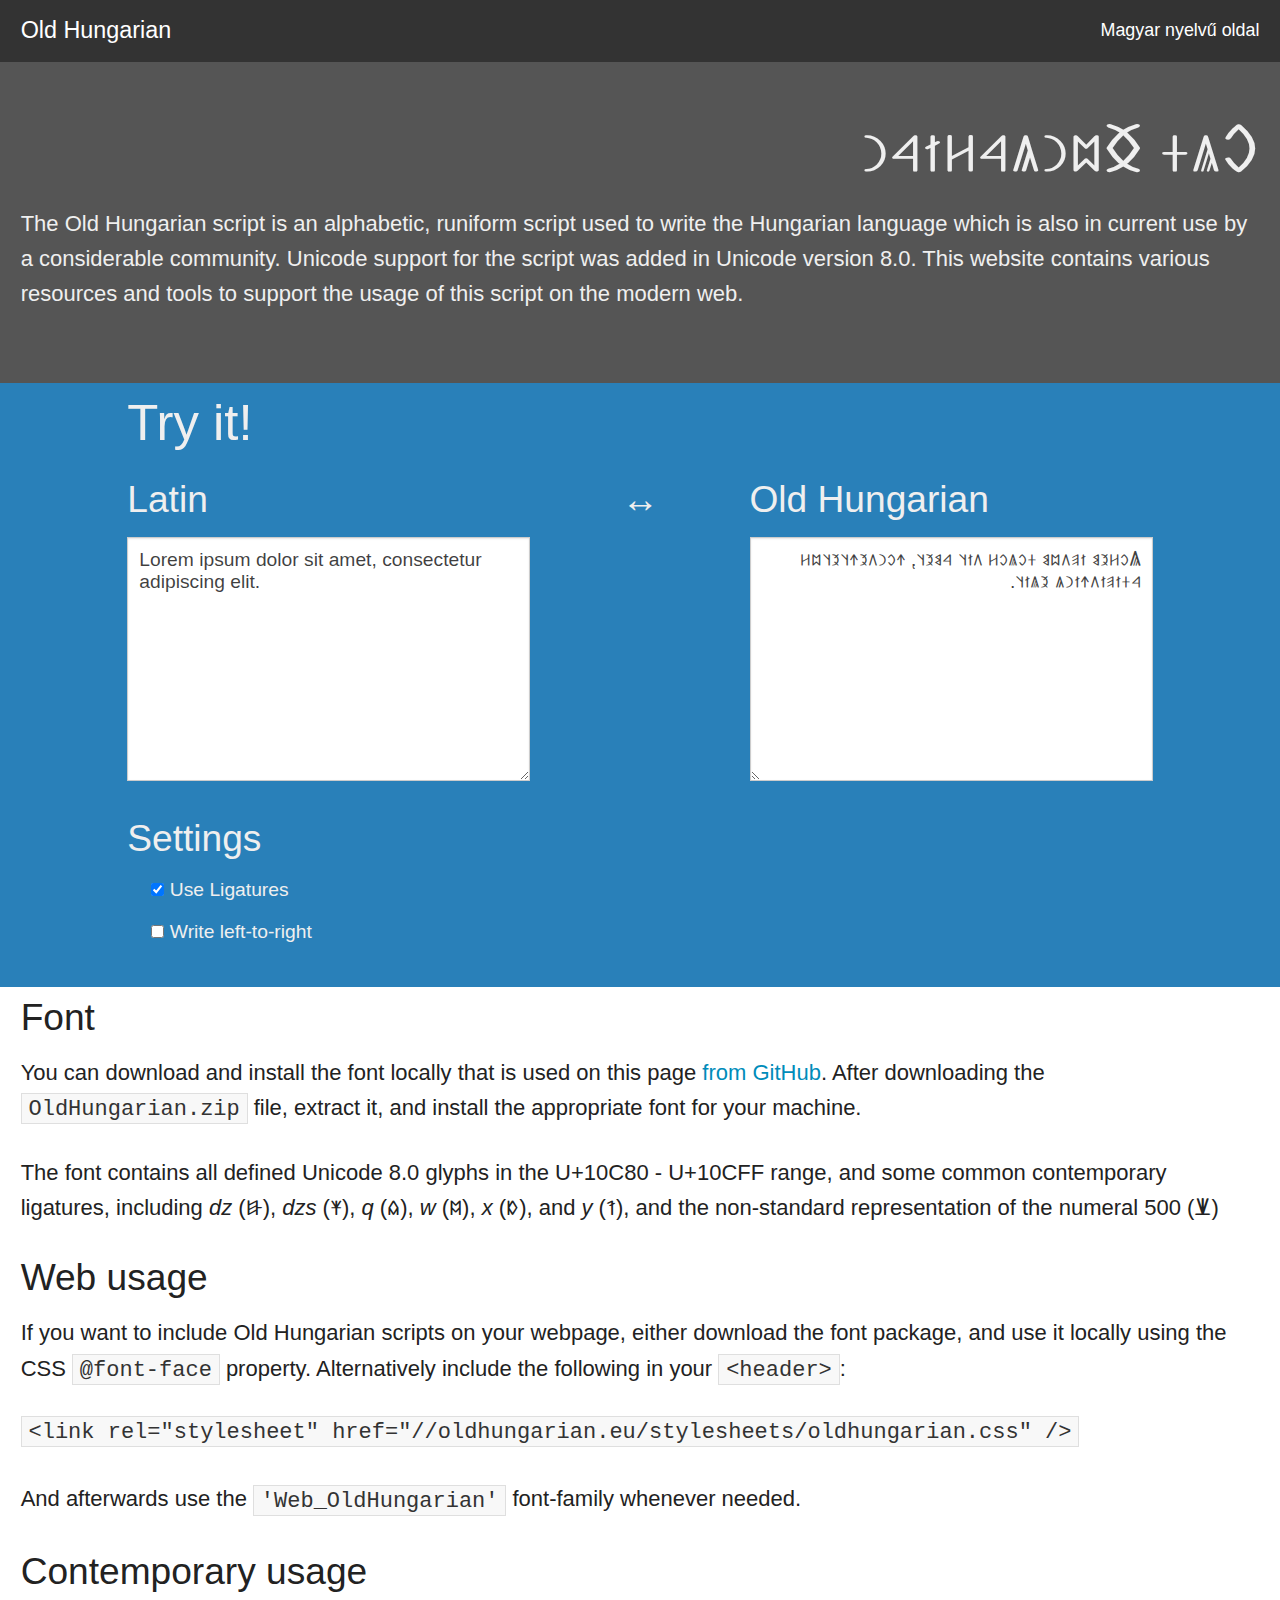
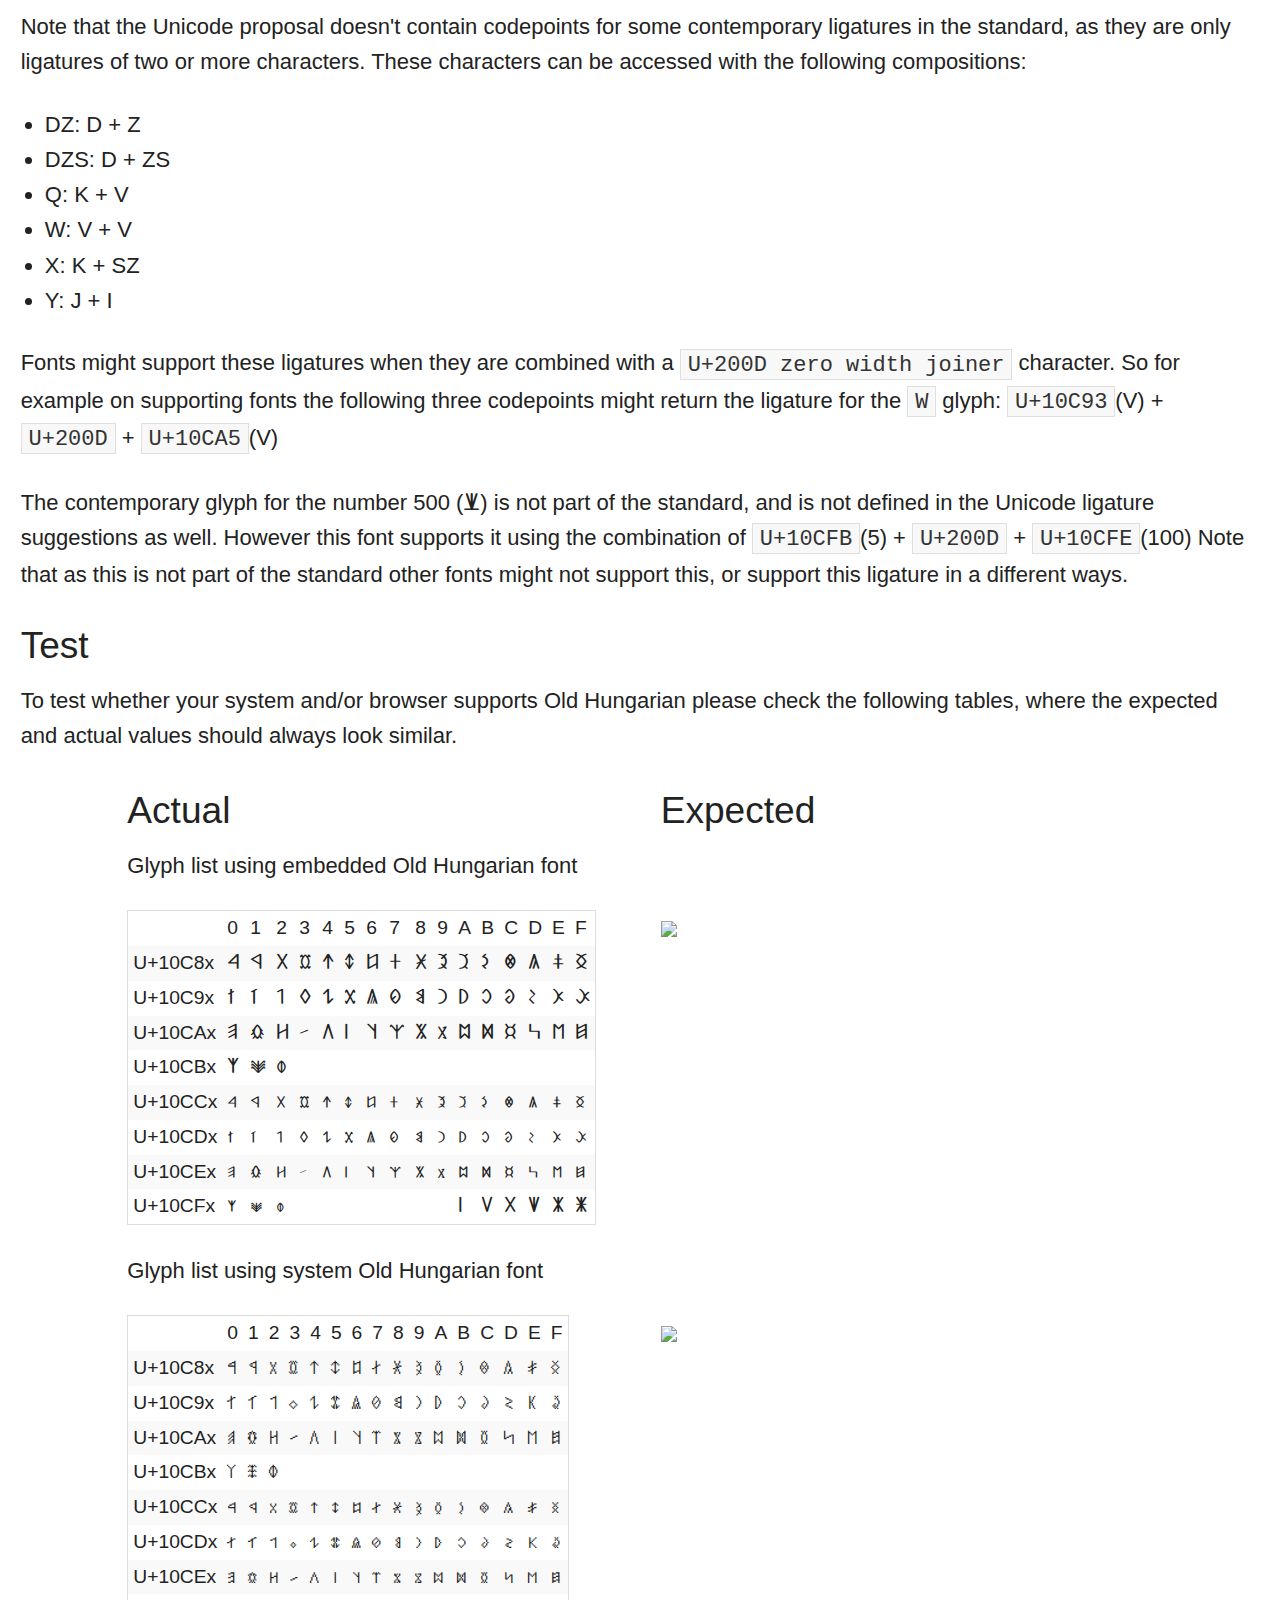
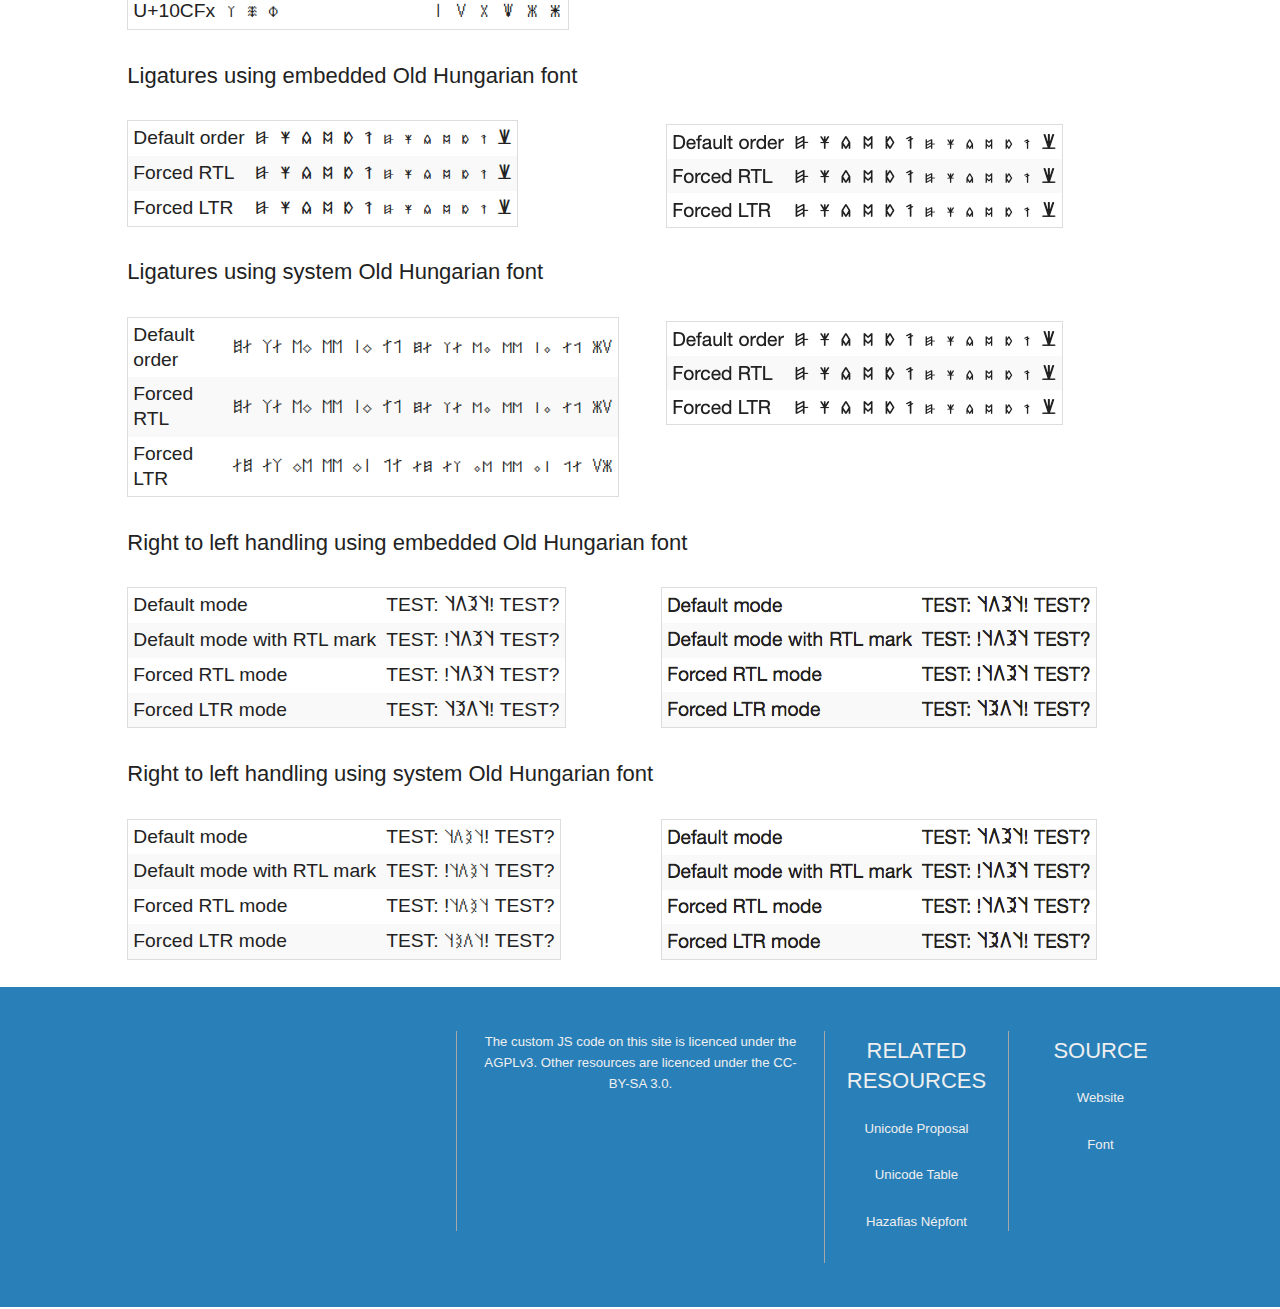
==== commit cd72cb7f: "Add more details on the numeral 500" ====
--- a/index_en.html
+++ b/index_en.html
@@ -114,6 +114,10 @@
         <p>Fonts might support these ligatures when they are combined with a <code>U+200D zero width joiner</code> character. So for example on supporting fonts the following three
           codepoints might return the ligature for the <code>W</code> glyph: <code>U+10C93</code>(V) + <code>U+200D</code> + <code>U+10CA5</code>(V)</p>
 
+        <p>The contemporary glyph for the number 500 (𐳻‍𐳾) is not part of the standard, and is not defined in the Unicode ligature suggestions as well. However this font supports it using the combination of
+          <code>U+10CFB</code>(5) + <code>U+200D</code> + <code>U+10CFE</code>(100)
+          Note that as this is not part of the standard other fonts might not support this, or support this ligature in a different ways.</p>
+
         <h3 id="test">Test</h3>
 
         <p>To test whether your system and/or browser supports Old Hungarian please check the following tables, where the expected and actual values should always look similar.</p>
@@ -528,6 +532,7 @@
                       <td title="U+10CEE + U+200D + U+10CEE: OLD HUNGARIAN SMALL LETTER W LIGATURE (V+V)">𐳮‍𐳮</td>
                       <td title="U+10CD3 + U+200D + U+10CE5: OLD HUNGARIAN SMALL LETTER X LIGATURE (K+SZ)">𐳓‍𐳥</td>
                       <td title="U+10CD2 + U+200D + U+10CD0: OLD HUNGARIAN SMALL LETTER Y LIGATURE (J+I)">𐳒‍𐳐</td>
+                      <td title="U+10CFB + U+200D + U+10CFE: OLD HUNGARIAN NUMBER FIVE HUNDRED (5+100) /non-standard/">𐳻‍𐳾</td>
                     </tr>
                     <tr>
                       <td>Forced RTL</td>
@@ -543,6 +548,7 @@
                       <td title="U+10CEE + U+200D + U+10CEE: OLD HUNGARIAN SMALL LETTER W LIGATURE (V+V)">&#x202e;𐳮‍𐳮</td>
                       <td title="U+10CD3 + U+200D + U+10CE5: OLD HUNGARIAN SMALL LETTER X LIGATURE (K+SZ)">&#x202e;𐳓‍𐳥</td>
                       <td title="U+10CD2 + U+200D + U+10CD0: OLD HUNGARIAN SMALL LETTER Y LIGATURE (J+I)">&#x202e;𐳒‍𐳐</td>
+                      <td title="U+10CFB + U+200D + U+10CFE: OLD HUNGARIAN NUMBER FIVE HUNDRED (5+100) /non-standard/">&#x202e;𐳻‍𐳾</td>
                     </tr>
                     <tr>
                       <td>Forced LTR</td>
@@ -558,6 +564,7 @@
                       <td title="U+10CEE + U+200D + U+10CEE: OLD HUNGARIAN SMALL LETTER W LIGATURE (V+V)">&#x202d;𐳮‍𐳮</td>
                       <td title="U+10CD3 + U+200D + U+10CE5: OLD HUNGARIAN SMALL LETTER X LIGATURE (K+SZ)">&#x202d;𐳓‍𐳥</td>
                       <td title="U+10CD2 + U+200D + U+10CD0: OLD HUNGARIAN SMALL LETTER Y LIGATURE (J+I)">&#x202d;𐳒‍𐳐</td>
+                      <td title="U+10CFB + U+200D + U+10CFE: OLD HUNGARIAN NUMBER FIVE HUNDRED (5+100) - non-standard">&#x202d;𐳻‍𐳾</td>
                     </tr>
                   </tbody>
                 </table>
@@ -591,6 +598,7 @@
                       <td title="U+10CEE + U+200D + U+10CEE: OLD HUNGARIAN SMALL LETTER W LIGATURE (V+V)">𐳮‍𐳮</td>
                       <td title="U+10CD3 + U+200D + U+10CE5: OLD HUNGARIAN SMALL LETTER X LIGATURE (K+SZ)">𐳓‍𐳥</td>
                       <td title="U+10CD2 + U+200D + U+10CD0: OLD HUNGARIAN SMALL LETTER Y LIGATURE (J+I)">𐳒‍𐳐</td>
+                      <td title="U+10CFB + U+200D + U+10CFE: OLD HUNGARIAN NUMBER FIVE HUNDRED (5+100) - non-standard">𐳻‍𐳾</td>
                     </tr>
                     <tr>
                       <td>Forced RTL</td>
@@ -606,6 +614,7 @@
                       <td title="U+10CEE + U+200D + U+10CEE: OLD HUNGARIAN SMALL LETTER W LIGATURE (V+V)">&#x202e;𐳮‍𐳮</td>
                       <td title="U+10CD3 + U+200D + U+10CE5: OLD HUNGARIAN SMALL LETTER X LIGATURE (K+SZ)">&#x202e;𐳓‍𐳥</td>
                       <td title="U+10CD2 + U+200D + U+10CD0: OLD HUNGARIAN SMALL LETTER Y LIGATURE (J+I)">&#x202e;𐳒‍𐳐</td>
+                      <td title="U+10CFB + U+200D + U+10CFE: OLD HUNGARIAN NUMBER FIVE HUNDRED (5+100) - non-standard">&#x202e;𐳻‍𐳾</td>
                     </tr>
                     <tr>
                       <td>Forced LTR</td>
@@ -621,6 +630,7 @@
                       <td title="U+10CEE + U+200D + U+10CEE: OLD HUNGARIAN SMALL LETTER W LIGATURE (V+V)">&#x202d;𐳮‍𐳮</td>
                       <td title="U+10CD3 + U+200D + U+10CE5: OLD HUNGARIAN SMALL LETTER X LIGATURE (K+SZ)">&#x202d;𐳓‍𐳥</td>
                       <td title="U+10CD2 + U+200D + U+10CD0: OLD HUNGARIAN SMALL LETTER Y LIGATURE (J+I)">&#x202d;𐳒‍𐳐</td>
+                      <td title="U+10CFB + U+200D + U+10CFE: OLD HUNGARIAN NUMBER FIVE HUNDRED (5+100) - non-standard">&#x202d;𐳻‍𐳾</td>
                     </tr>
                   </tbody>
                 </table>
--- a/stylesheets/oldhungarian.css
+++ b/stylesheets/oldhungarian.css
@@ -6,4 +6,5 @@
   src: local("☺"), url("fonts/OldHungarian.woff") format("woff"), url("fonts/OldHungarian.ttf") format("truetype"), url("fonts/OldHungarian.svg") format("svg");
   font-weight: normal;
   font-style: normal;
+  unicode-range: U+10C80-10CFF, U+200D;
 }
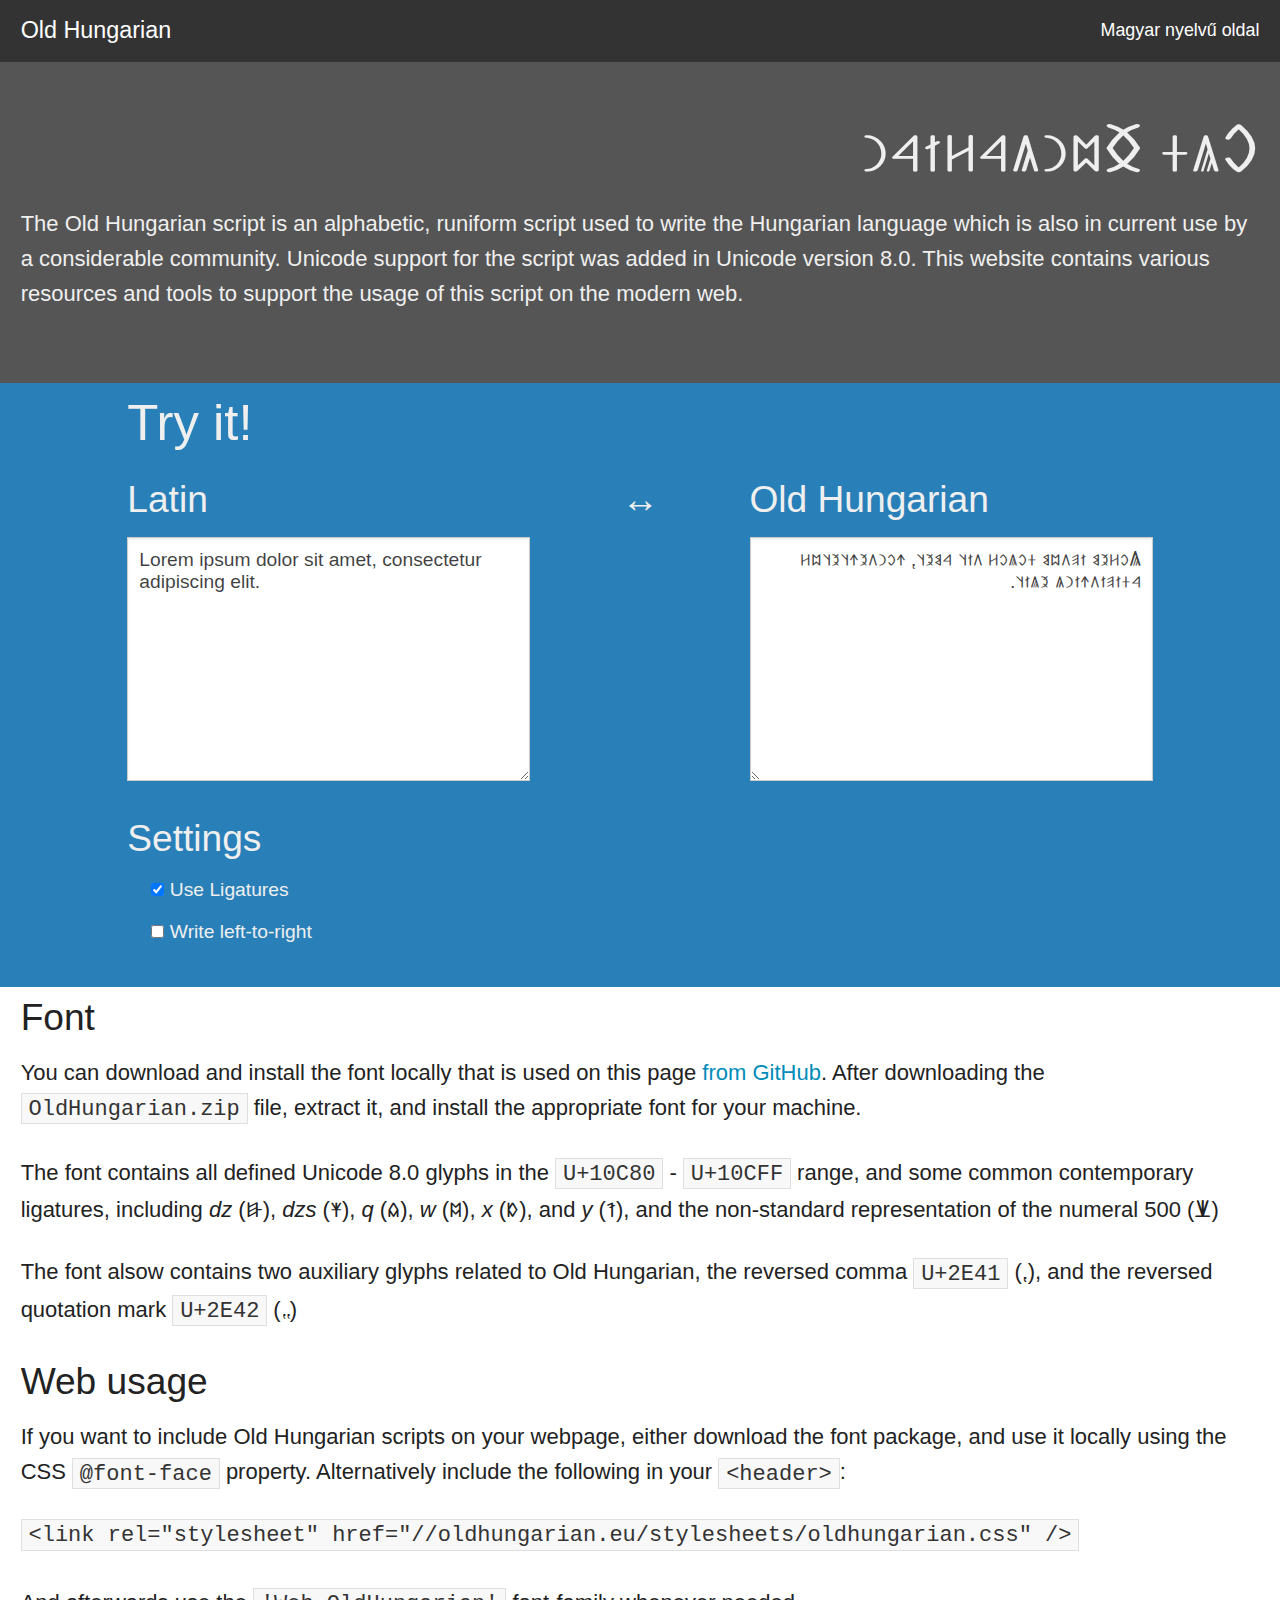
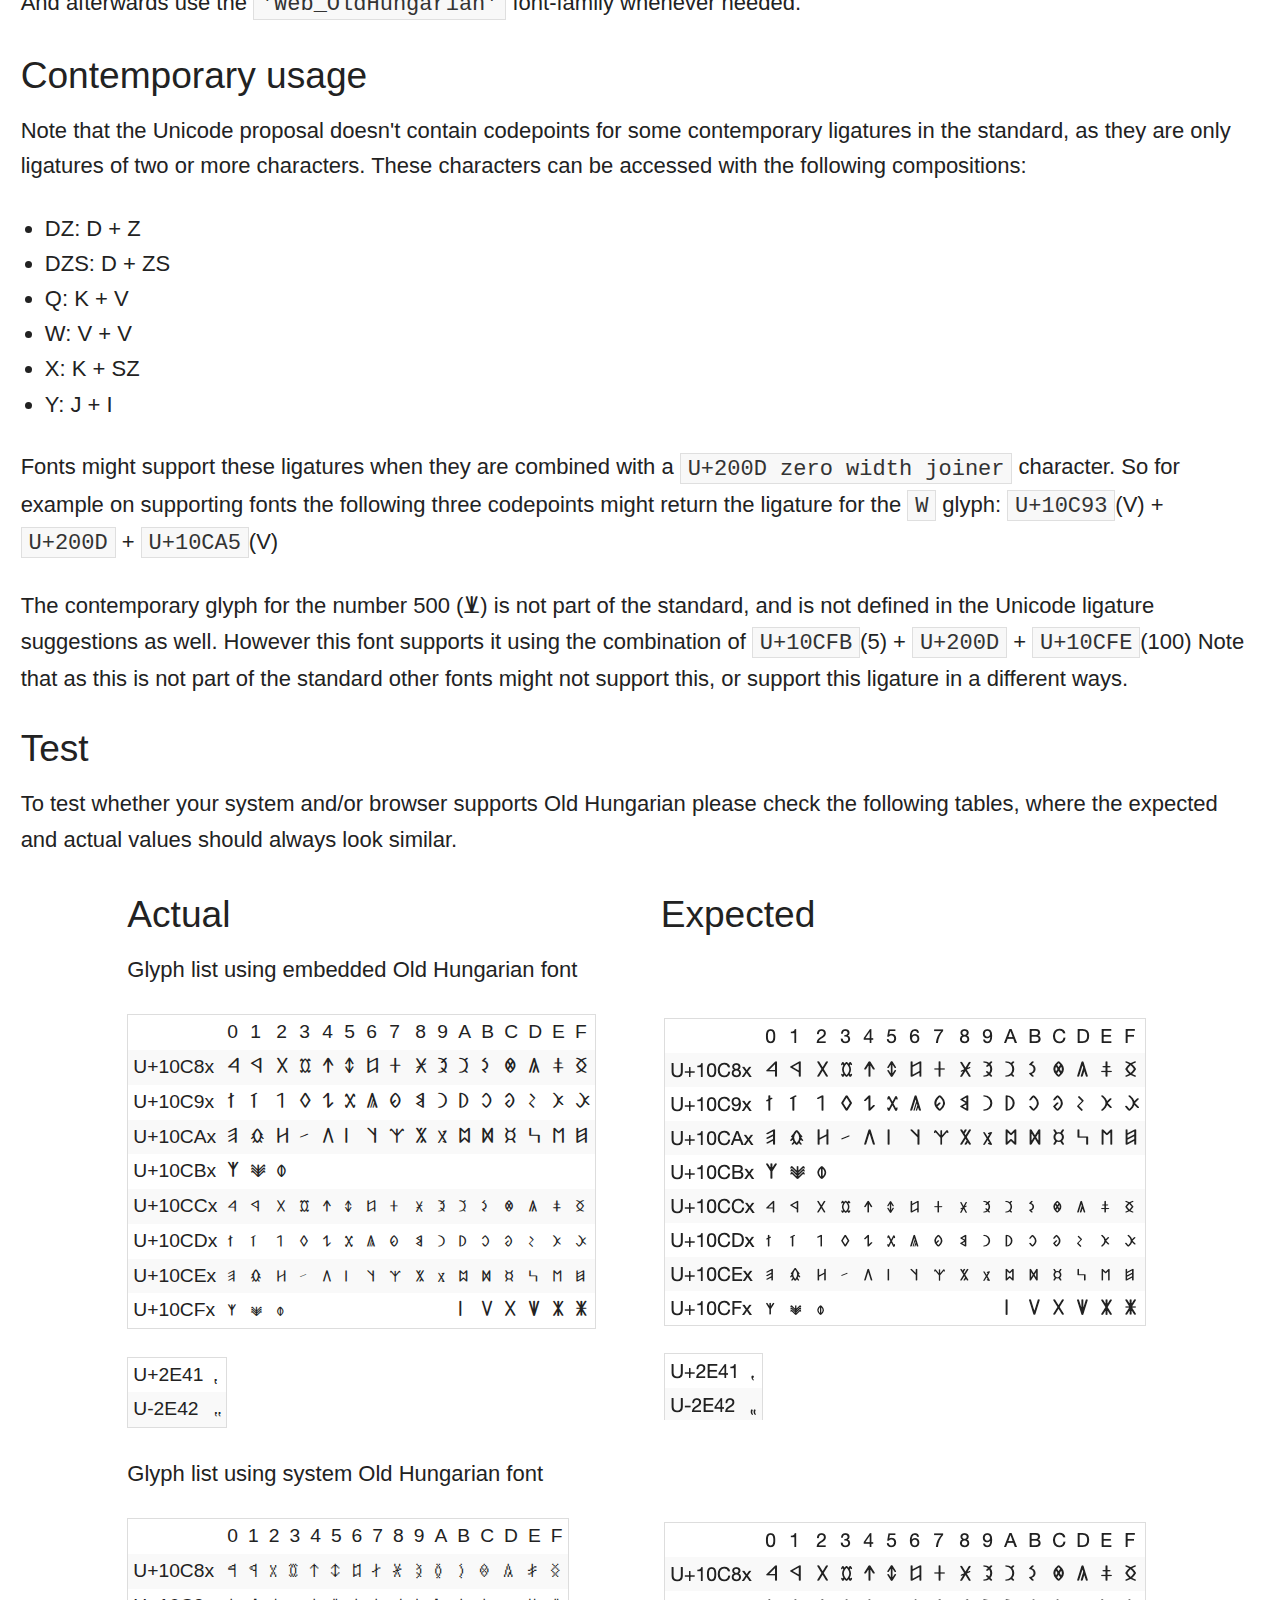
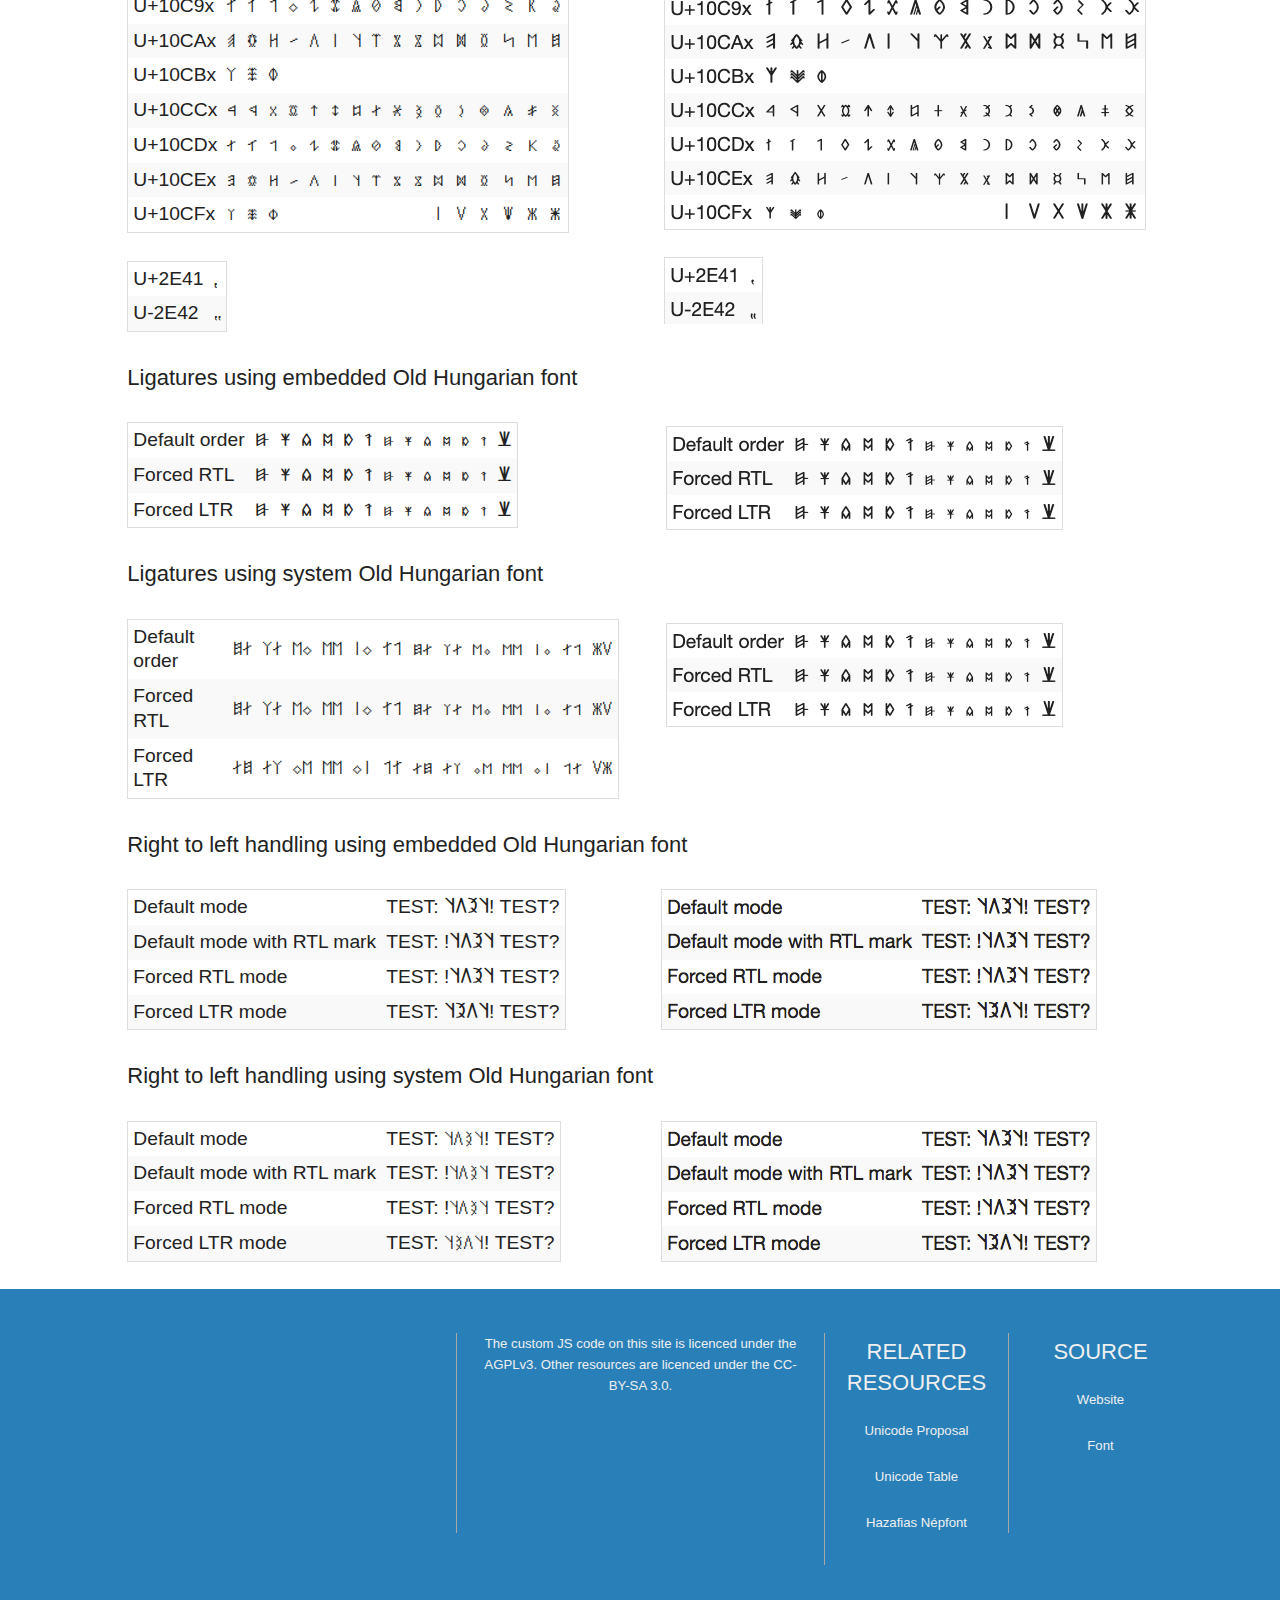
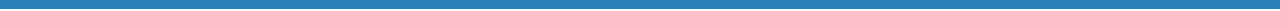
==== commit e0e32750: "Add proper support for the two auxiliary glyphs related to Old Hungarian in the BMP" ====
--- a/index_en.html
+++ b/index_en.html
@@ -86,8 +86,10 @@
         <h3 id="font">Font</h3>
         <p>You can download and install the font locally that is used on this page <a href="https://github.com/OldHungarian/old-hungarian-font/releases">from GitHub</a>.
           After downloading the <code>OldHungarian.zip</code> file, extract it, and install the appropriate font for your machine.</p>
-        <p>The font contains all defined Unicode 8.0 glyphs in the U+10C80 - U+10CFF range, and some common contemporary ligatures, including <em>dz</em> (𐲇‍𐲯), <em>dzs</em> (𐲇‍𐲰),
+        <p>The font contains all defined Unicode 8.0 glyphs in the <code>U+10C80</code> - <code>U+10CFF</code> range, and some common contemporary ligatures, including <em>dz</em> (𐲇‍𐲯), <em>dzs</em> (𐲇‍𐲰),
           <em>q</em> (𐲓‍𐲮), <em>w</em> (𐲮‍𐲮), <em>x</em> (𐲓‍𐲥), and <em>y</em> (𐲒‍𐲐), and the non-standard representation of the numeral 500 (𐳻‍𐳾)</p>
+
+        <p>The font alsow contains two auxiliary glyphs related to Old Hungarian, the reversed comma <code>U+2E41</code> (⹁), and the reversed quotation mark <code>U+2E42</code> (⹂)</p>
 
         <h3 id="web-usage">Web usage</h3>
         <p>If you want to include Old Hungarian scripts on your webpage, either download the font package, and use it locally using the CSS <code>@font-face</code>
@@ -314,6 +316,16 @@
                       <td title="U+10CFF: OLD HUNGARIAN NUMBER ONE THOUSAND">𐳿</td>
                     </tr>
                 </tbody></table>
+                <table class="unicode-table" border="0" cellspacing="0">
+                  <tbody>
+                    <tr>
+                      <td>U+2E41</td><td title="U+2E41 REVERSED COMMA">⹁</td>
+                    </tr>
+                    <tr>
+                      <td>U-2E42</td><td title="DOUBLE LOW-REVERSED-9 QUOTATION MARK">⹂</td>
+                    </tr>
+                  </tbody>
+                </table>
               </div>
               <div class="large-6 columns end">
                 <img src="images/unicode_table.png" />
@@ -502,6 +514,16 @@
                       <td title="U+10CFF: OLD HUNGARIAN NUMBER ONE THOUSAND">𐳿</td>
                     </tr>
                 </tbody></table>
+                <table class="unicode-table" border="0" cellspacing="0">
+                  <tbody>
+                    <tr>
+                      <td>U+2E41</td><td title="U+2E41 REVERSED COMMA">⹁</td>
+                    </tr>
+                    <tr>
+                      <td>U-2E42</td><td title="DOUBLE LOW-REVERSED-9 QUOTATION MARK">⹂</td>
+                    </tr>
+                  </tbody>
+                </table>
               </div>
               <div class="large-6 columns end">
                 <img src="images/unicode_table.png" />
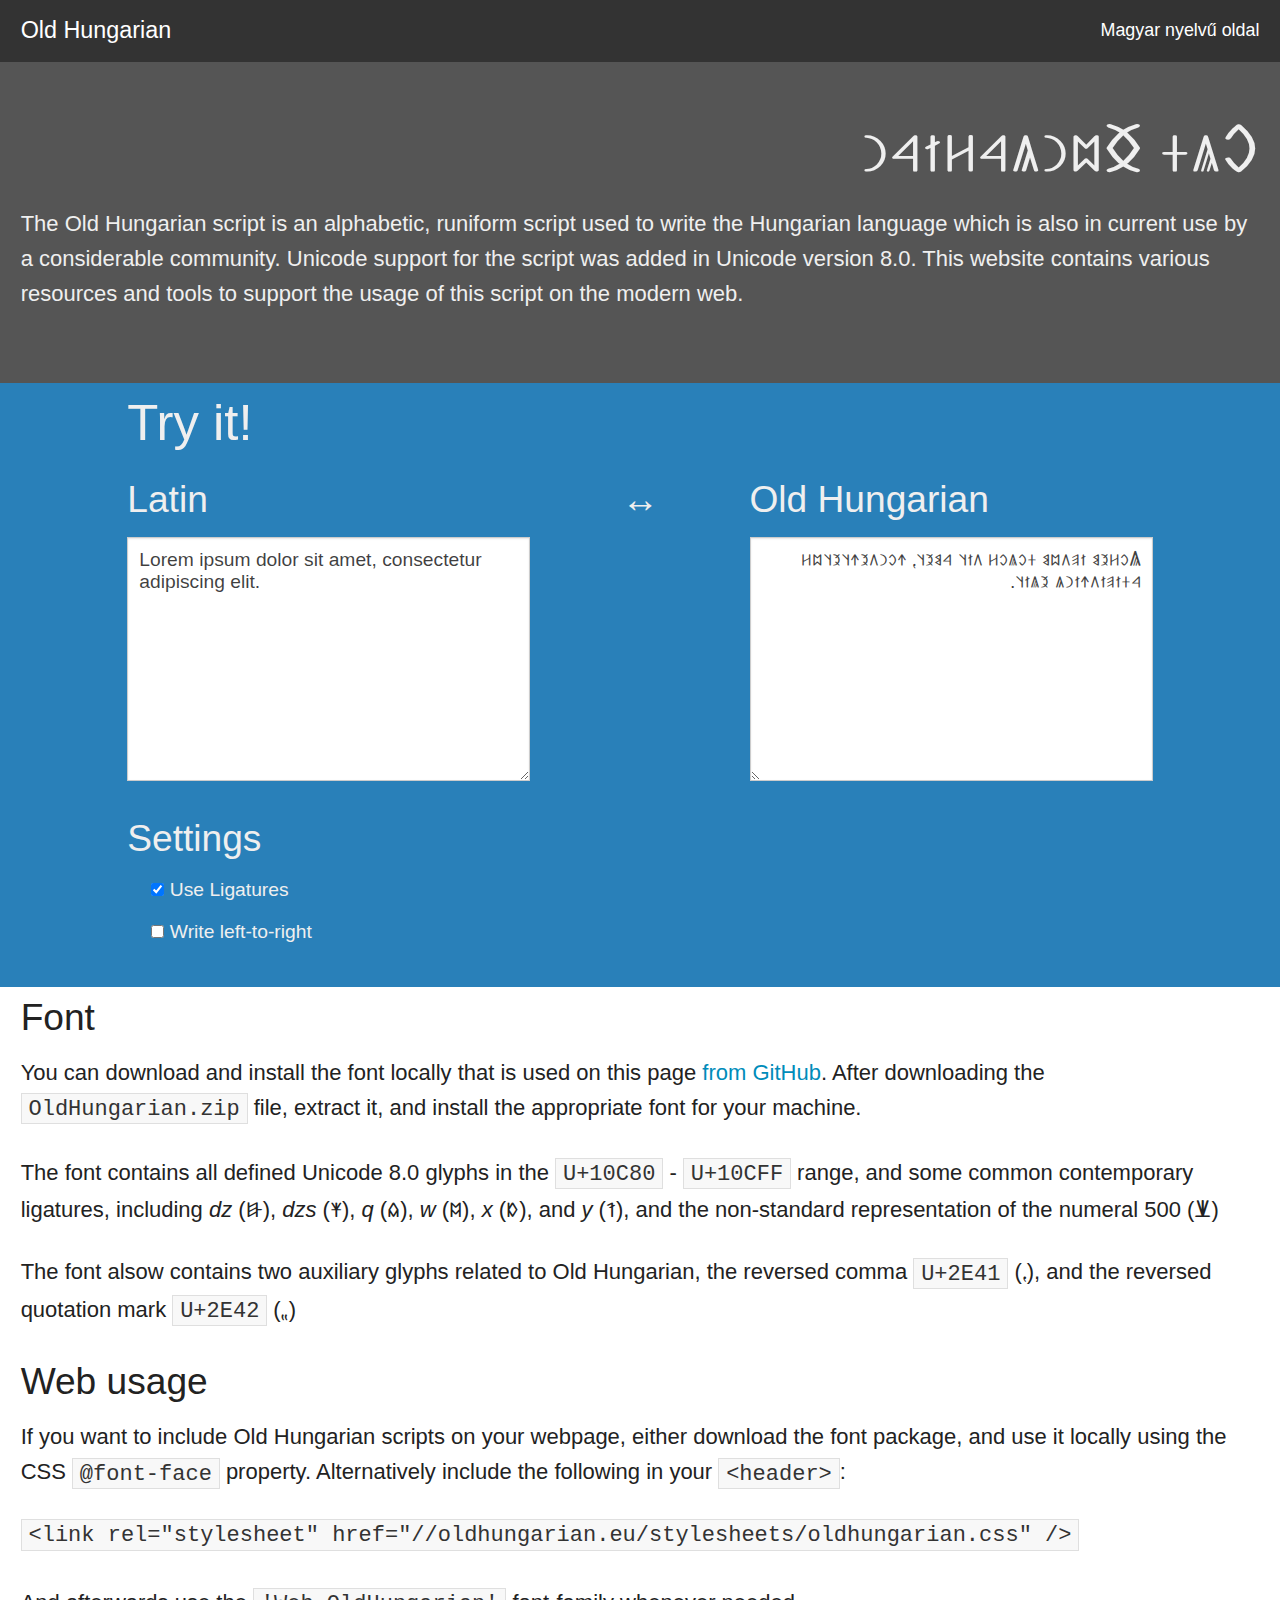
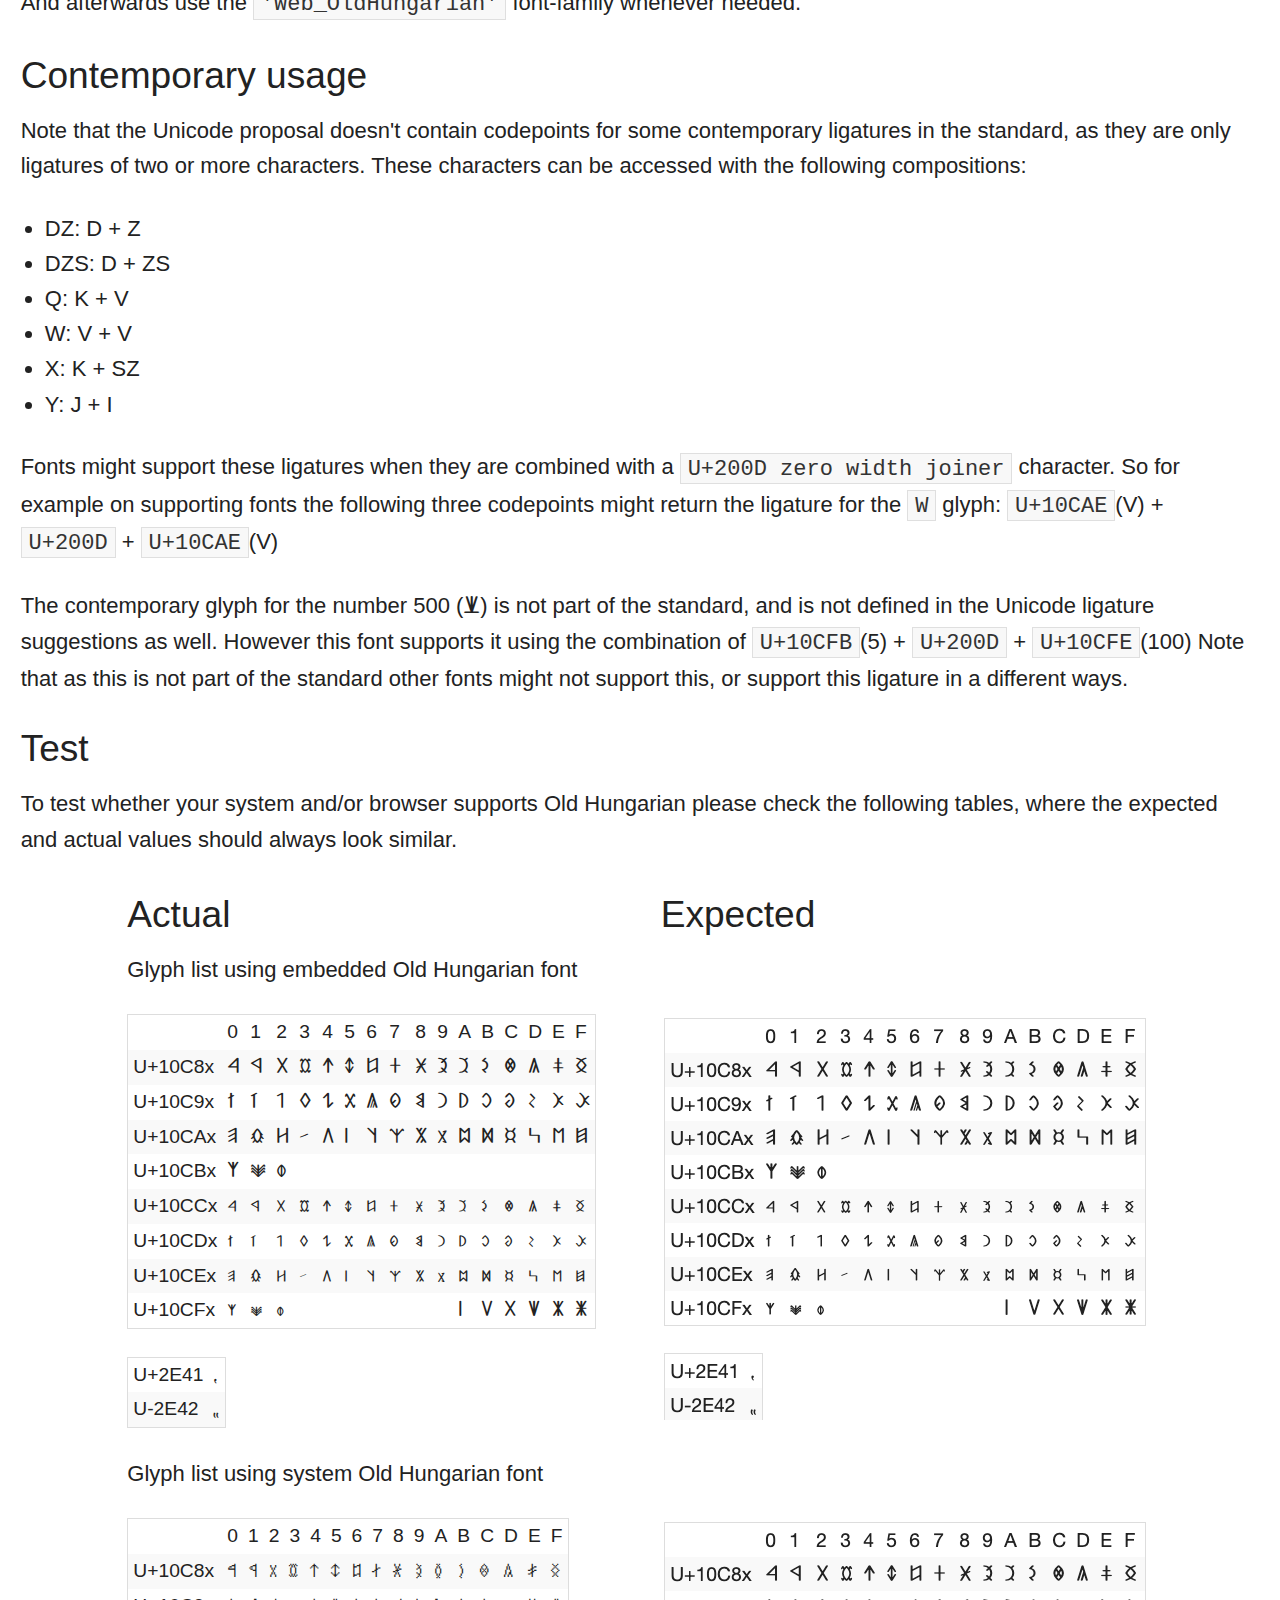
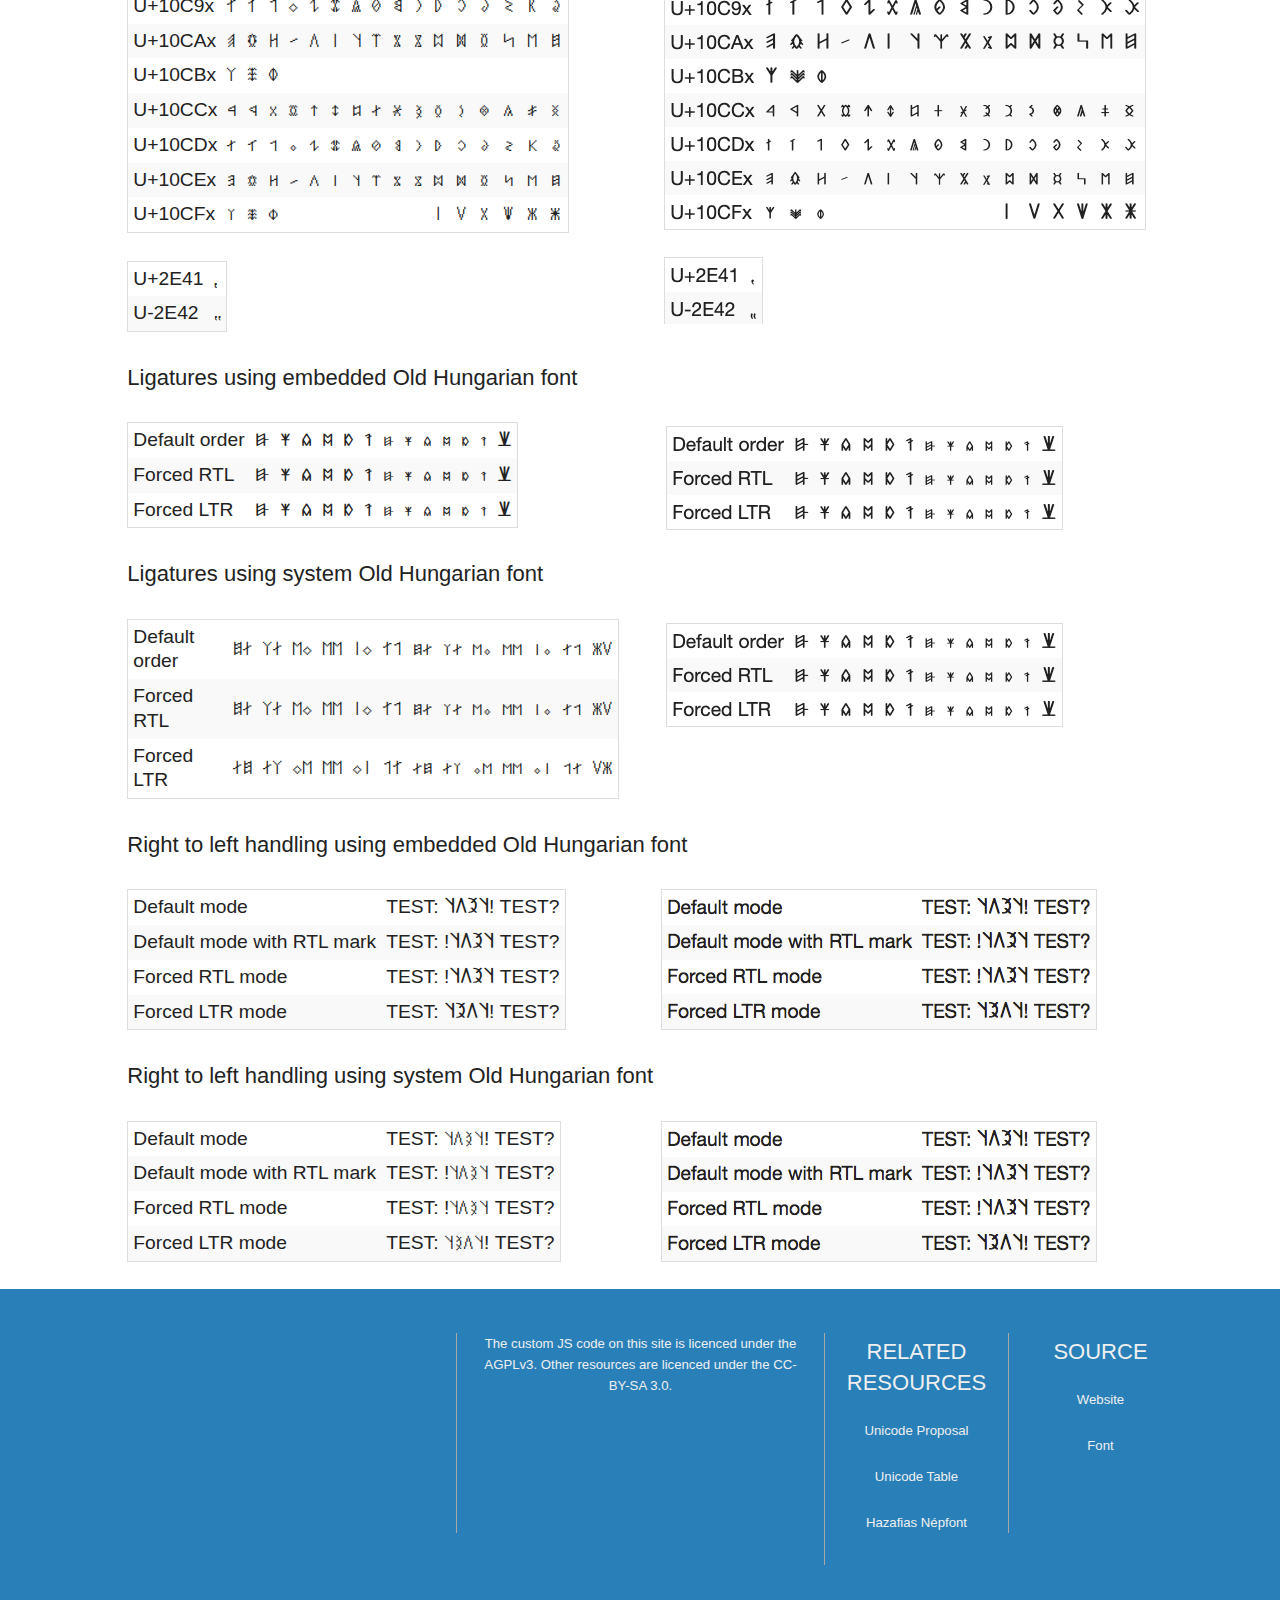
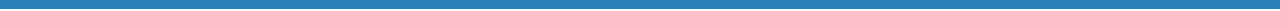
==== commit 75f0b720: "Fix issue #2" ====
--- a/index_en.html
+++ b/index_en.html
@@ -114,7 +114,7 @@
         </ul>
 
         <p>Fonts might support these ligatures when they are combined with a <code>U+200D zero width joiner</code> character. So for example on supporting fonts the following three
-          codepoints might return the ligature for the <code>W</code> glyph: <code>U+10C93</code>(V) + <code>U+200D</code> + <code>U+10CA5</code>(V)</p>
+          codepoints might return the ligature for the <code>W</code> glyph: <code>U+10CAE</code>(V) + <code>U+200D</code> + <code>U+10CAE</code>(V)</p>
 
         <p>The contemporary glyph for the number 500 (𐳻‍𐳾) is not part of the standard, and is not defined in the Unicode ligature suggestions as well. However this font supports it using the combination of
           <code>U+10CFB</code>(5) + <code>U+200D</code> + <code>U+10CFE</code>(100)
--- a/stylesheets/oldhungarian.css
+++ b/stylesheets/oldhungarian.css
@@ -6,5 +6,5 @@
   src: local("☺"), url("fonts/OldHungarian.woff") format("woff"), url("fonts/OldHungarian.ttf") format("truetype"), url("fonts/OldHungarian.svg") format("svg");
   font-weight: normal;
   font-style: normal;
-  unicode-range: U+10C80-10CFF, U+200D;
+  unicode-range: U+10C80-10CFF, U+200D, U+2E41, U+2E42;
 }
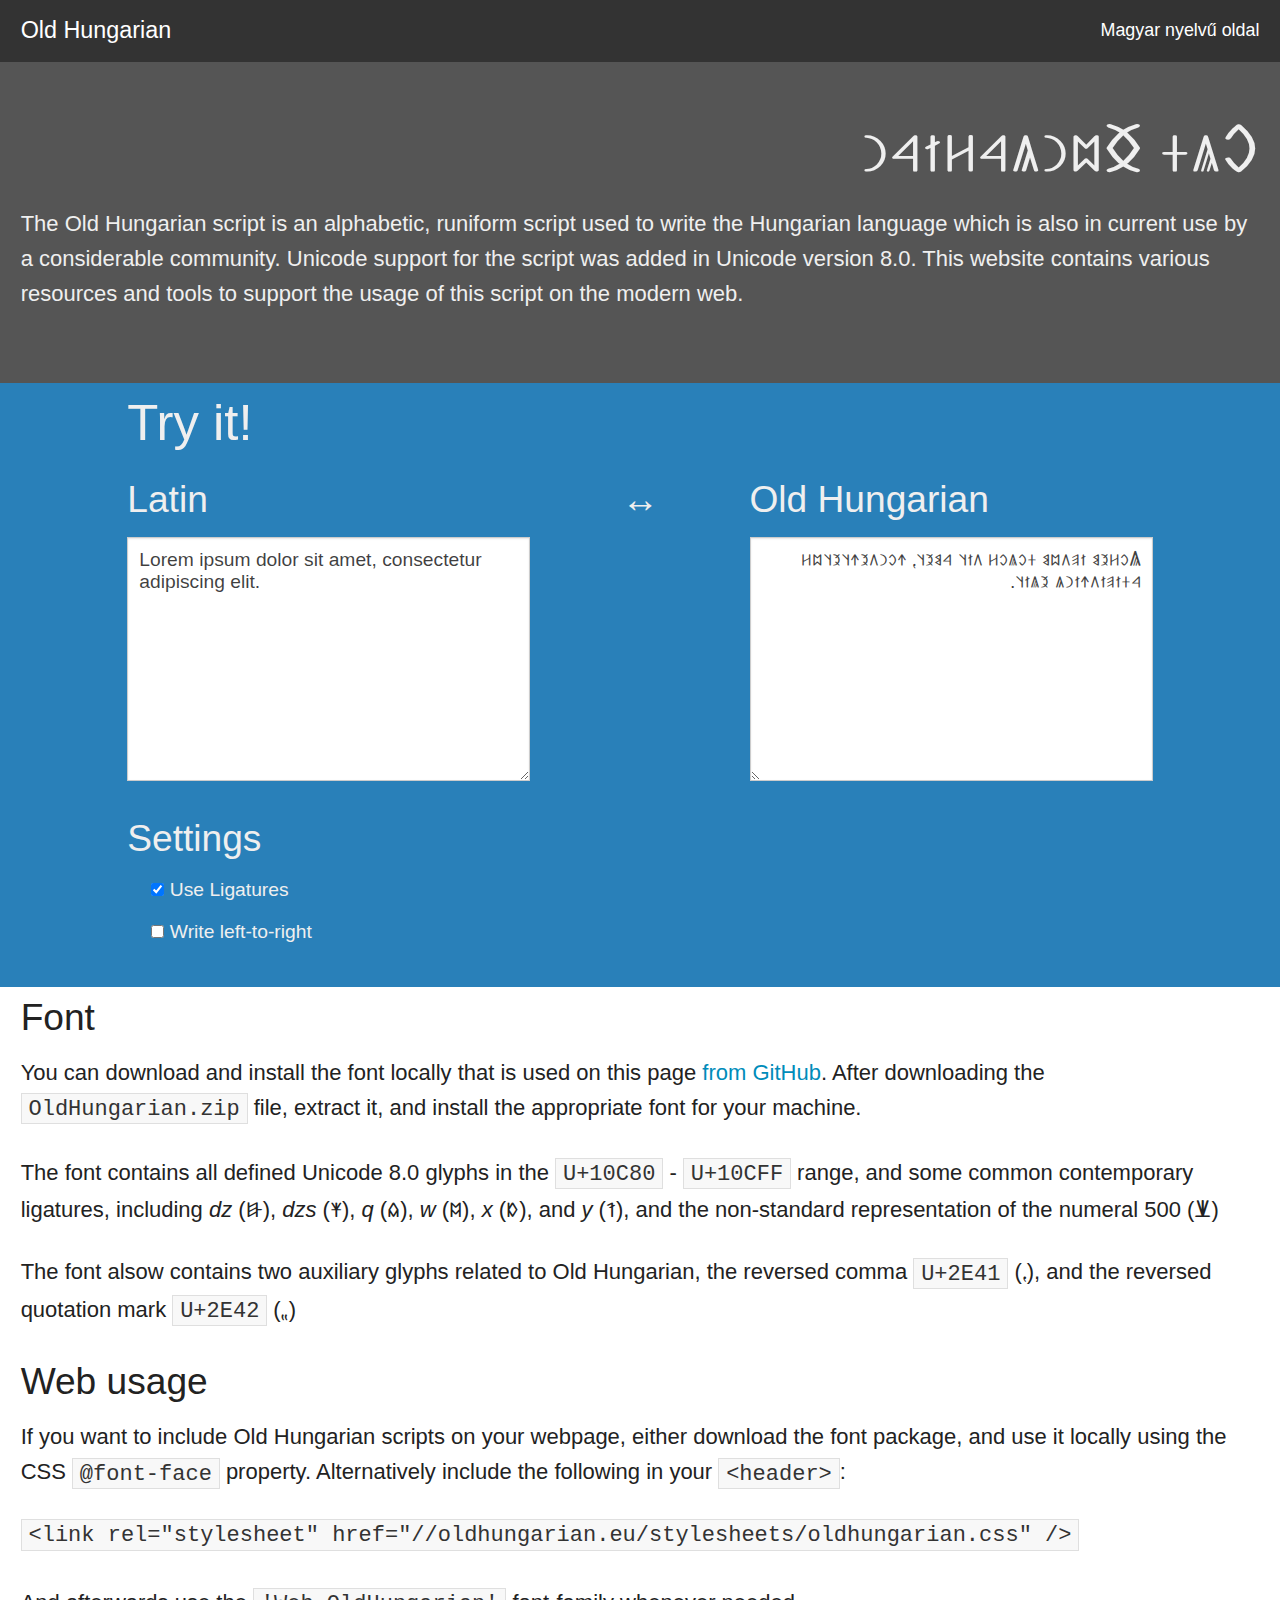
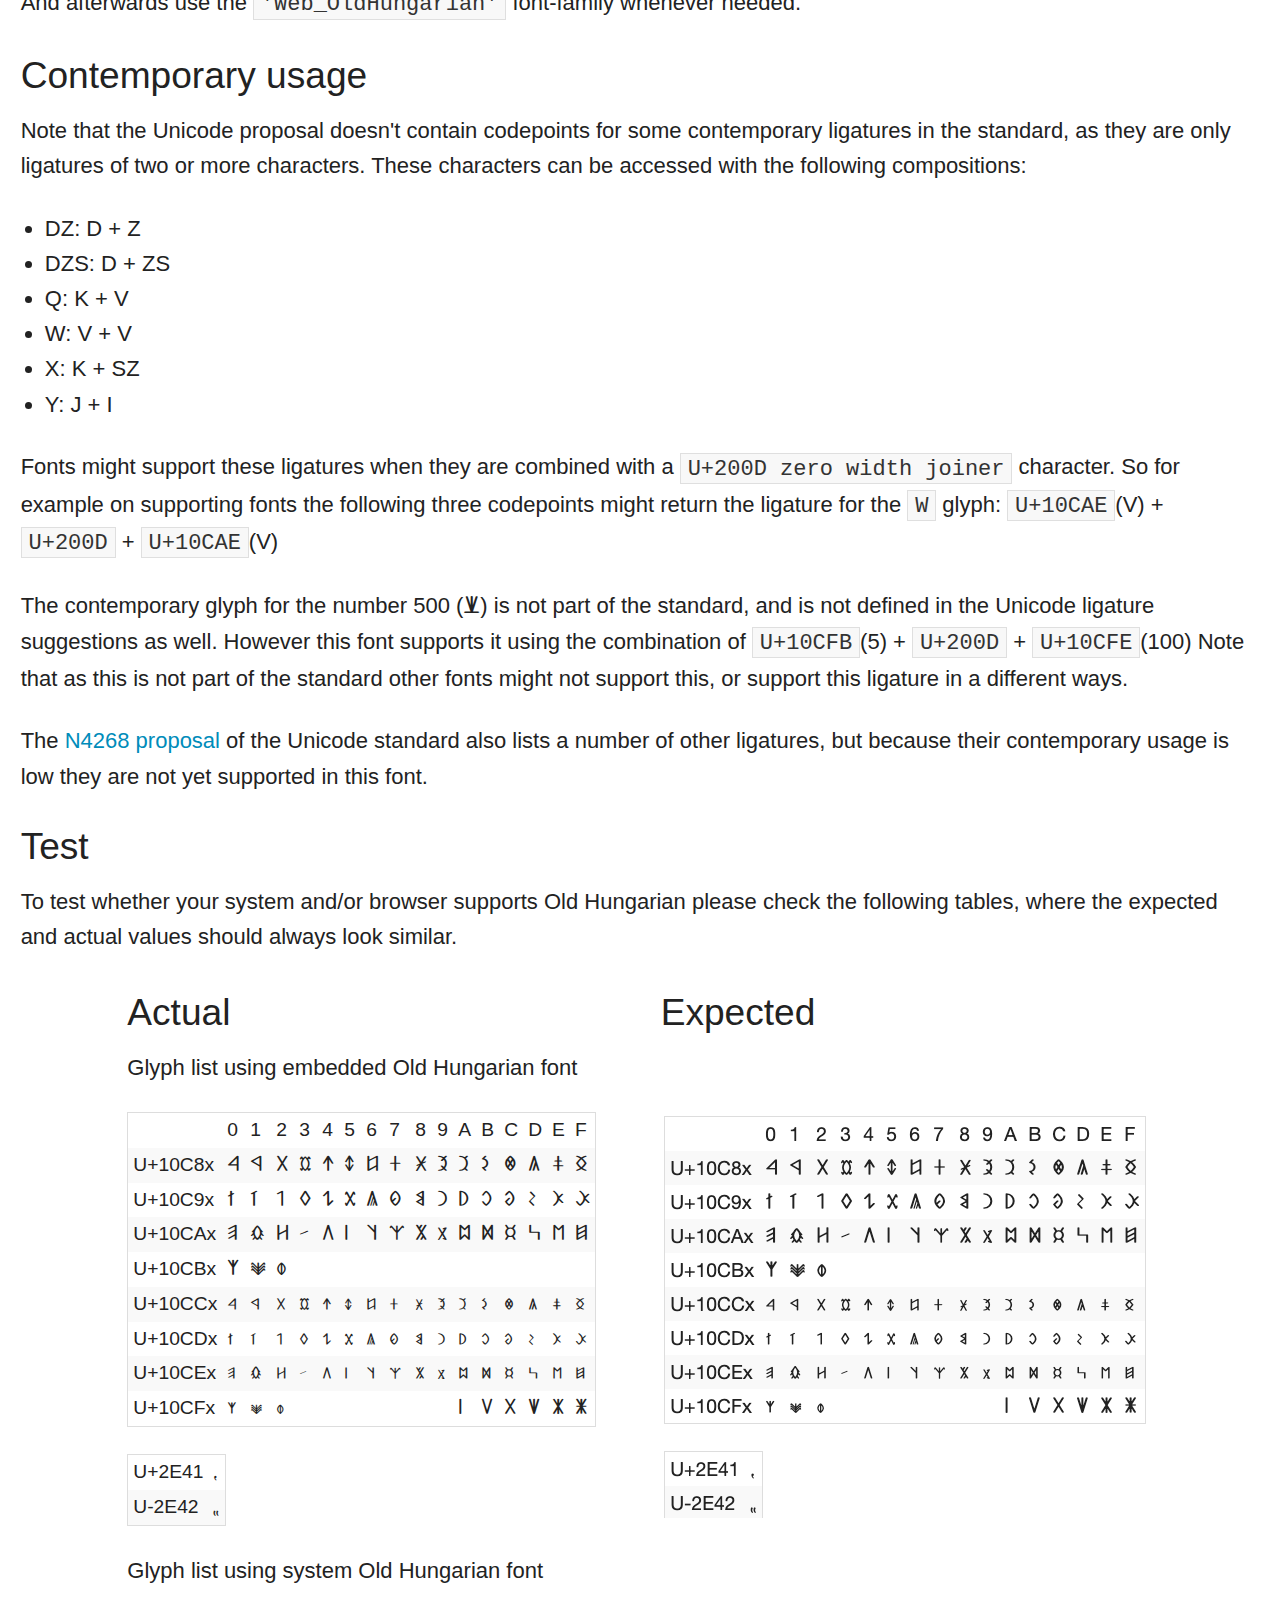
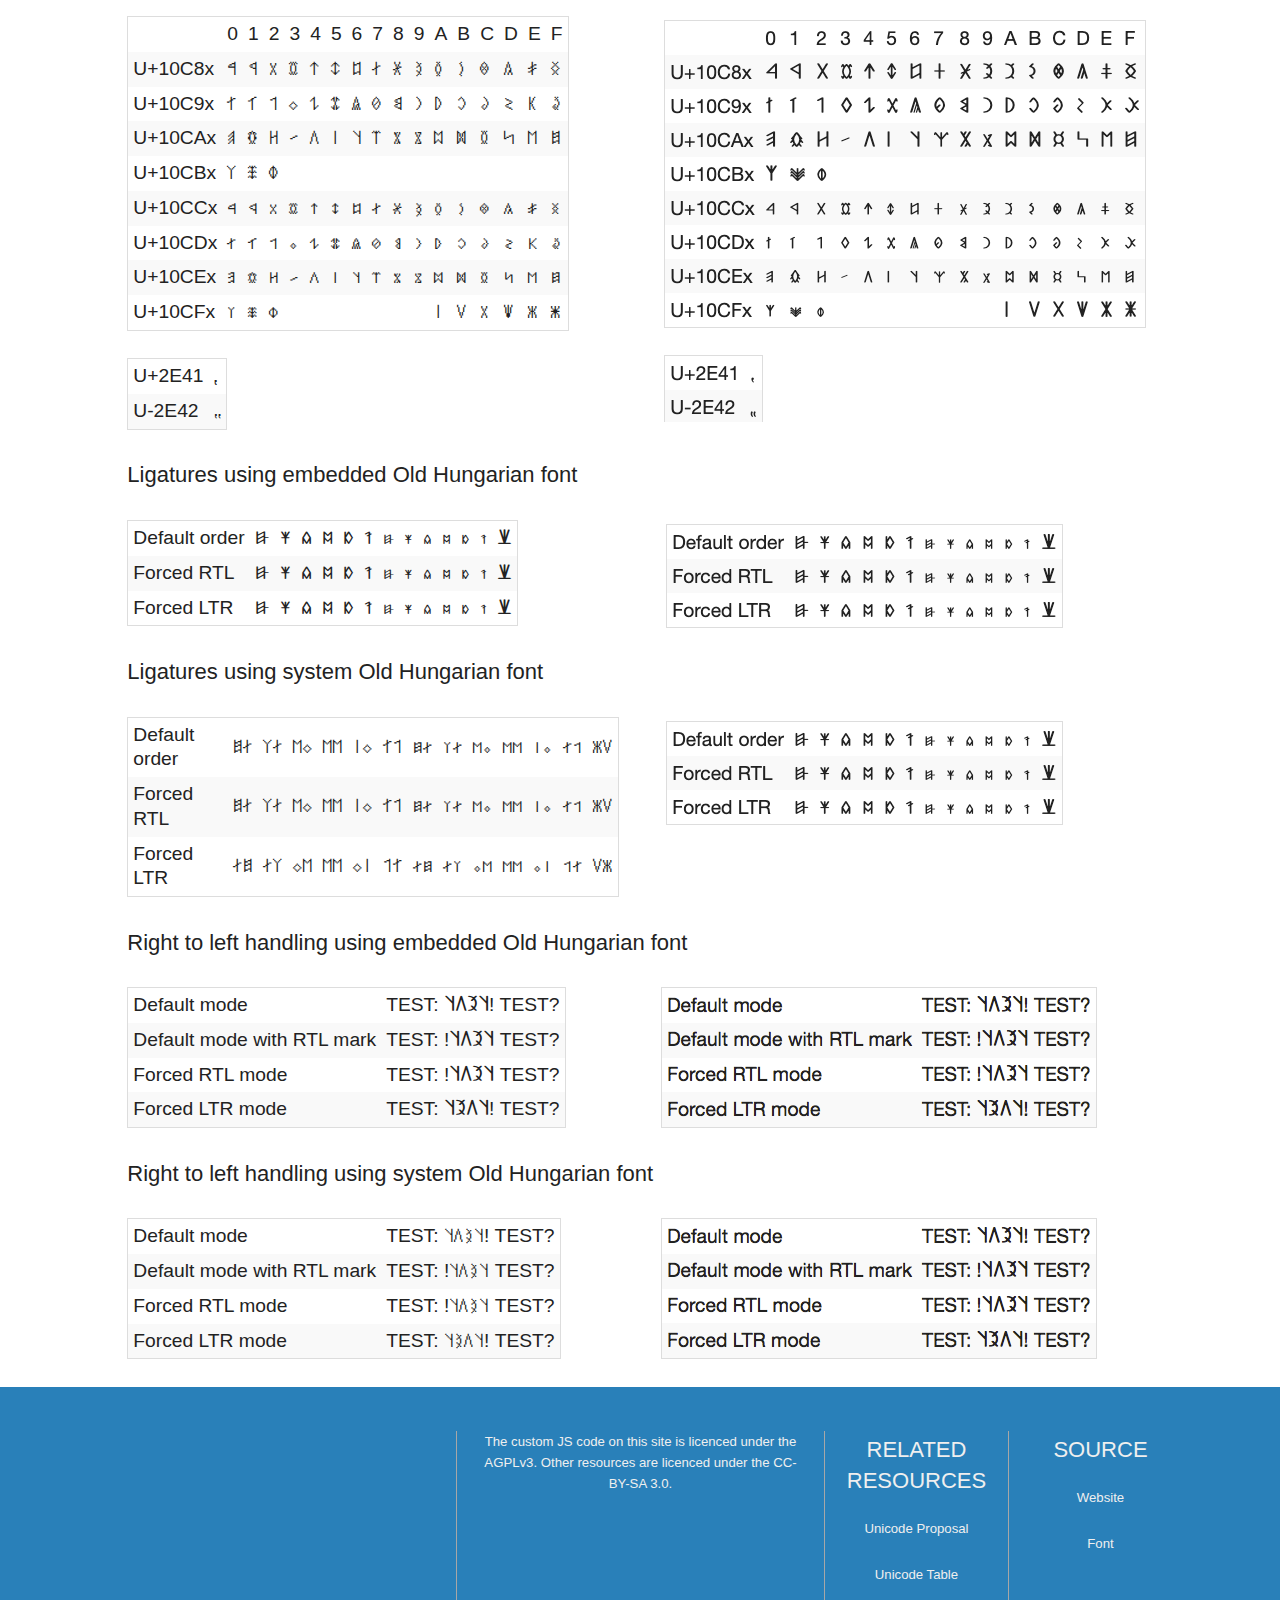
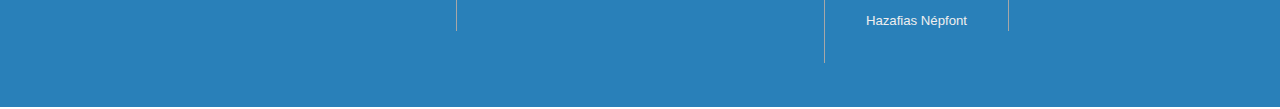
==== commit 74409cef: "Add notes on additional ligatures" ====
--- a/index_en.html
+++ b/index_en.html
@@ -120,6 +120,8 @@
           <code>U+10CFB</code>(5) + <code>U+200D</code> + <code>U+10CFE</code>(100)
           Note that as this is not part of the standard other fonts might not support this, or support this ligature in a different ways.</p>
 
+        <p>The <a href="https://www.unicode.org/wg2/docs/n4268.pdf">N4268 proposal</a> of the Unicode standard also lists a number of other ligatures, but because their contemporary usage is low they are not yet supported in this font.</p>
+
         <h3 id="test">Test</h3>
 
         <p>To test whether your system and/or browser supports Old Hungarian please check the following tables, where the expected and actual values should always look similar.</p>
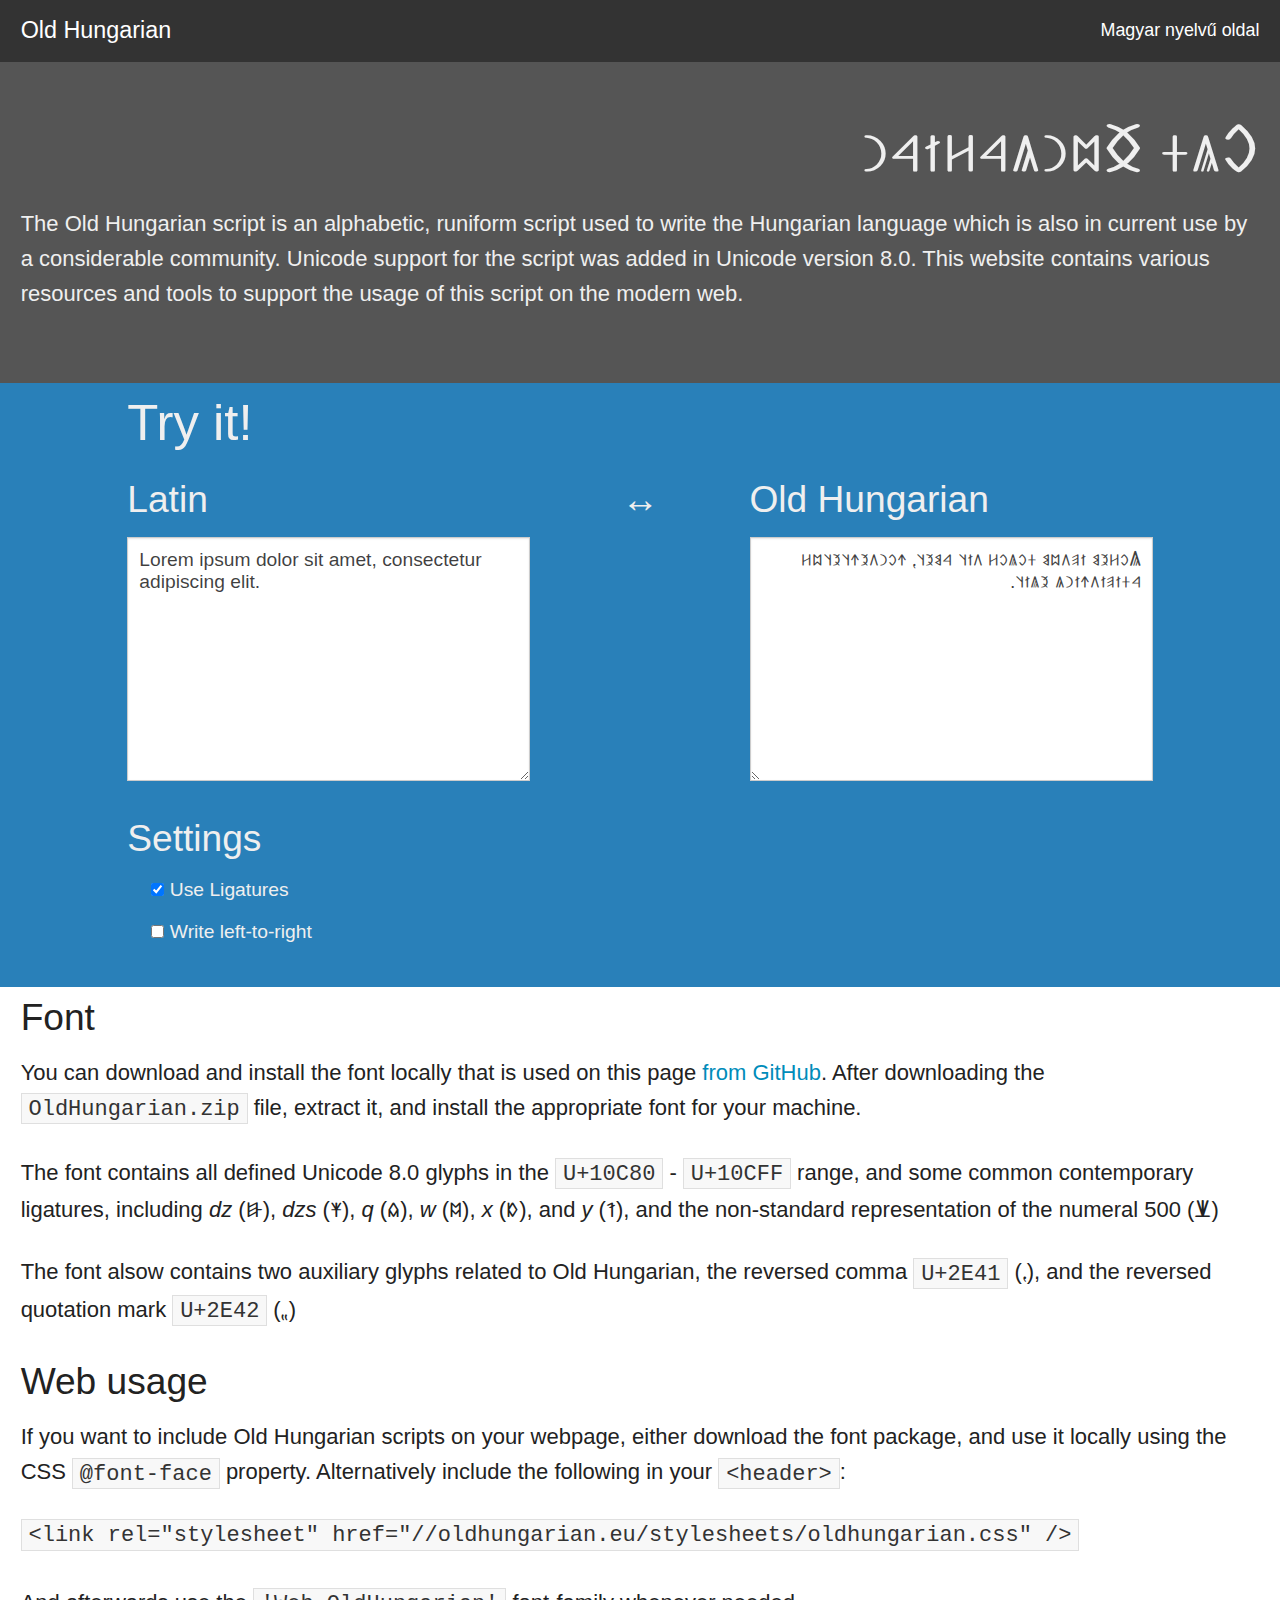
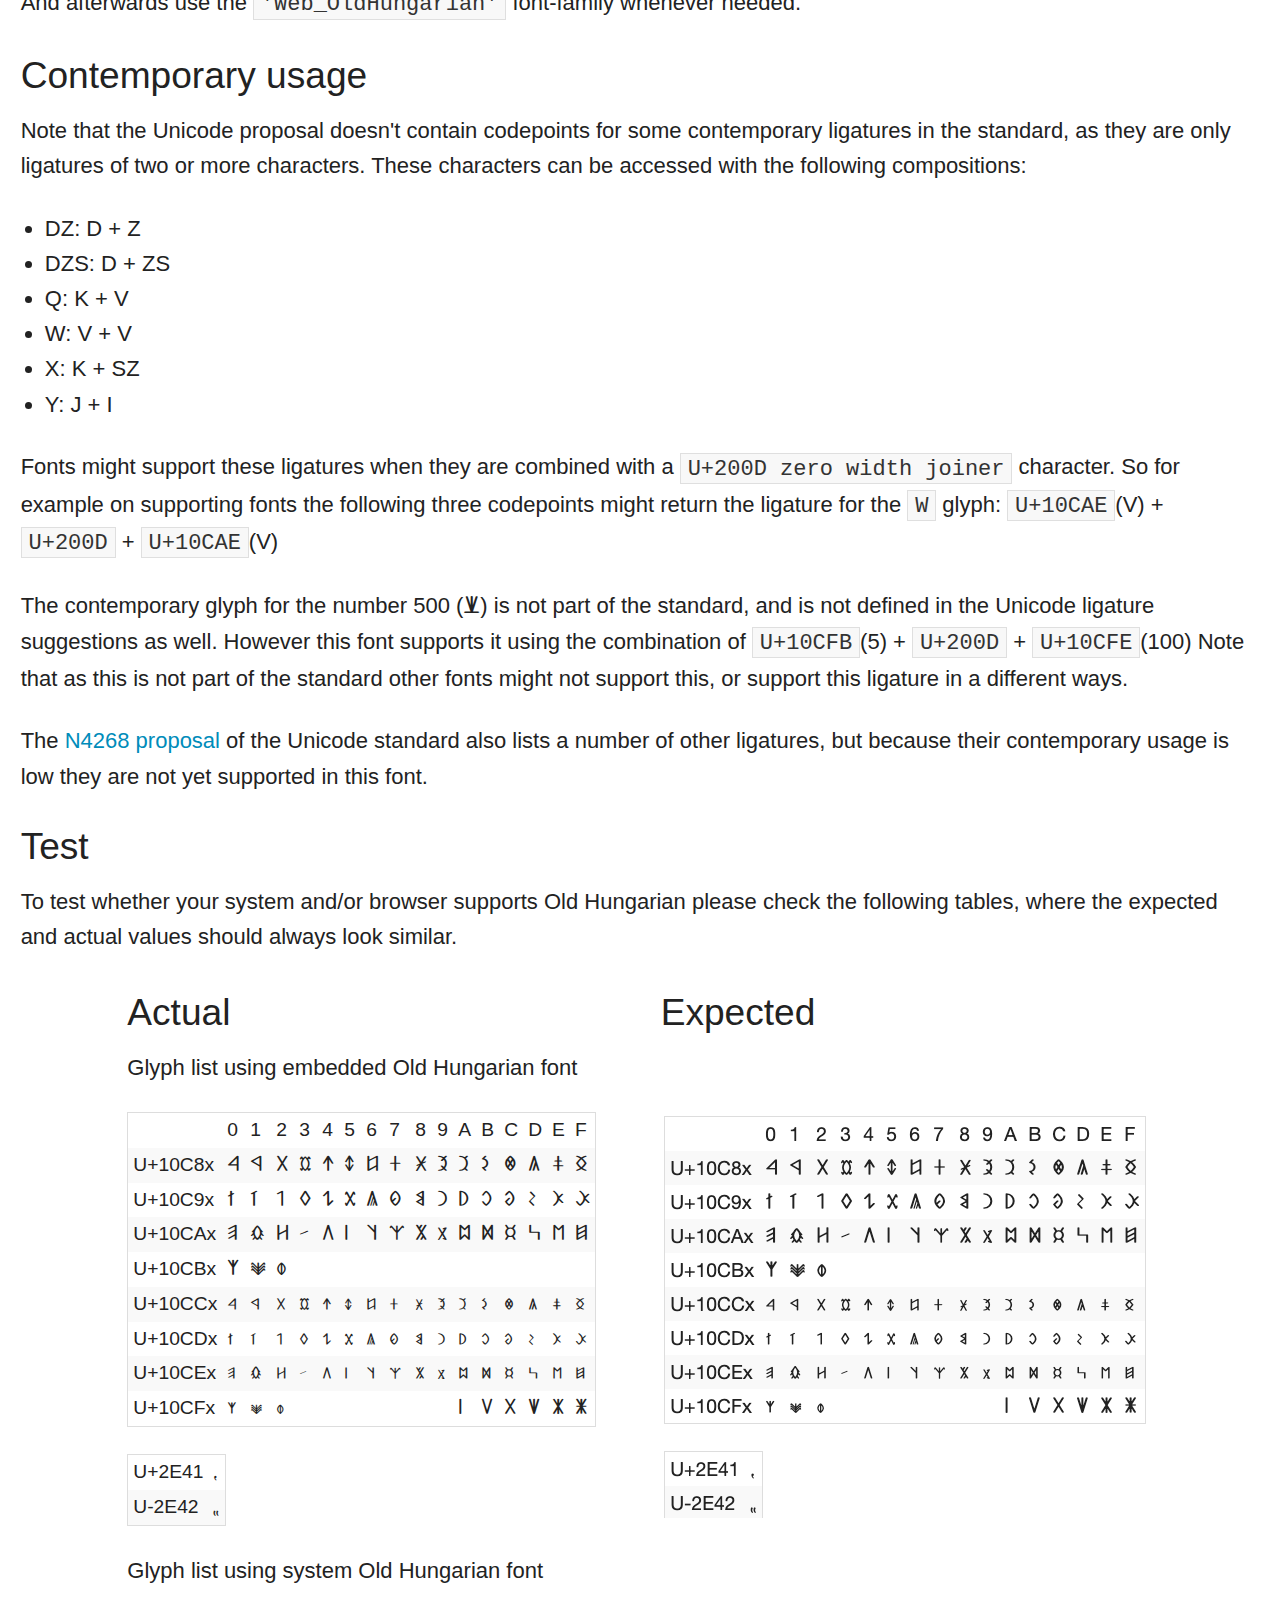
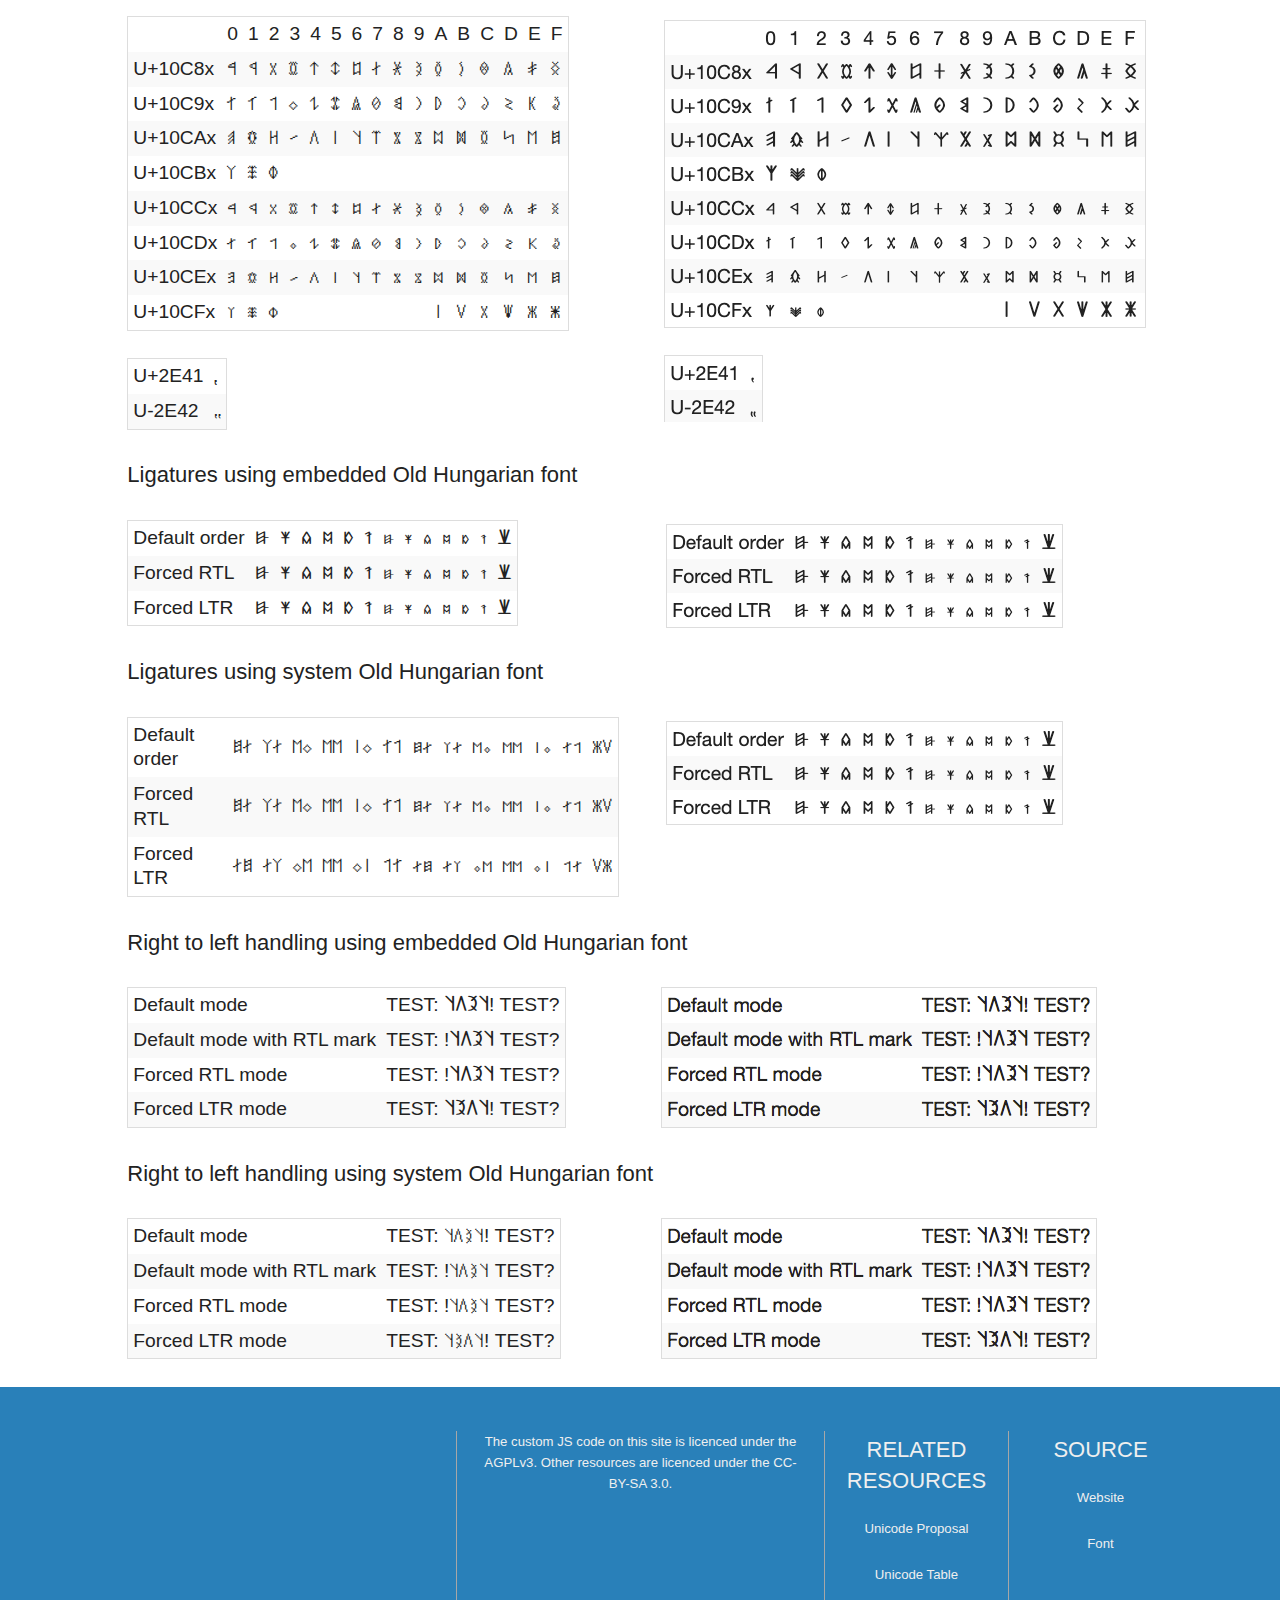
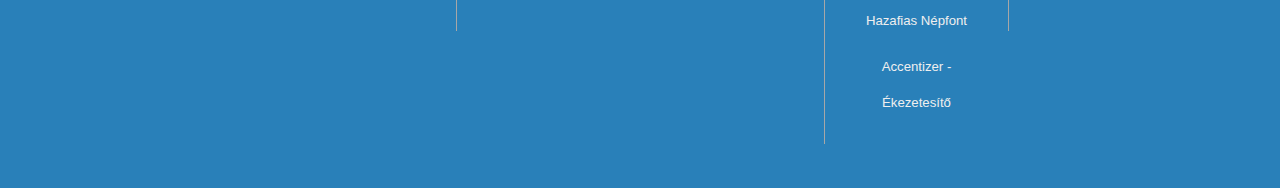
==== commit 16b05fc4: "Add Accentizer" ====
--- a/index_en.html
+++ b/index_en.html
@@ -749,6 +749,7 @@
             <li><a href="http://std.dkuug.dk/jtc1/sc2/wg2/docs/n4268.pdf">Unicode Proposal</a></li>
             <li><a href="http://www.unicode.org/charts/PDF/U10C80.pdf">Unicode Table</a></li>
             <li><a href="http://nfol.hu/hazafias-nepfont">Hazafias Népfont</a></li>
+            <li><a href="http://sztupy.hu/accentizer">Accentizer - Ékezetesítő</a></li>
           </ul>
         </div>
         <div class="small-6 medium-3 large-2 columns">
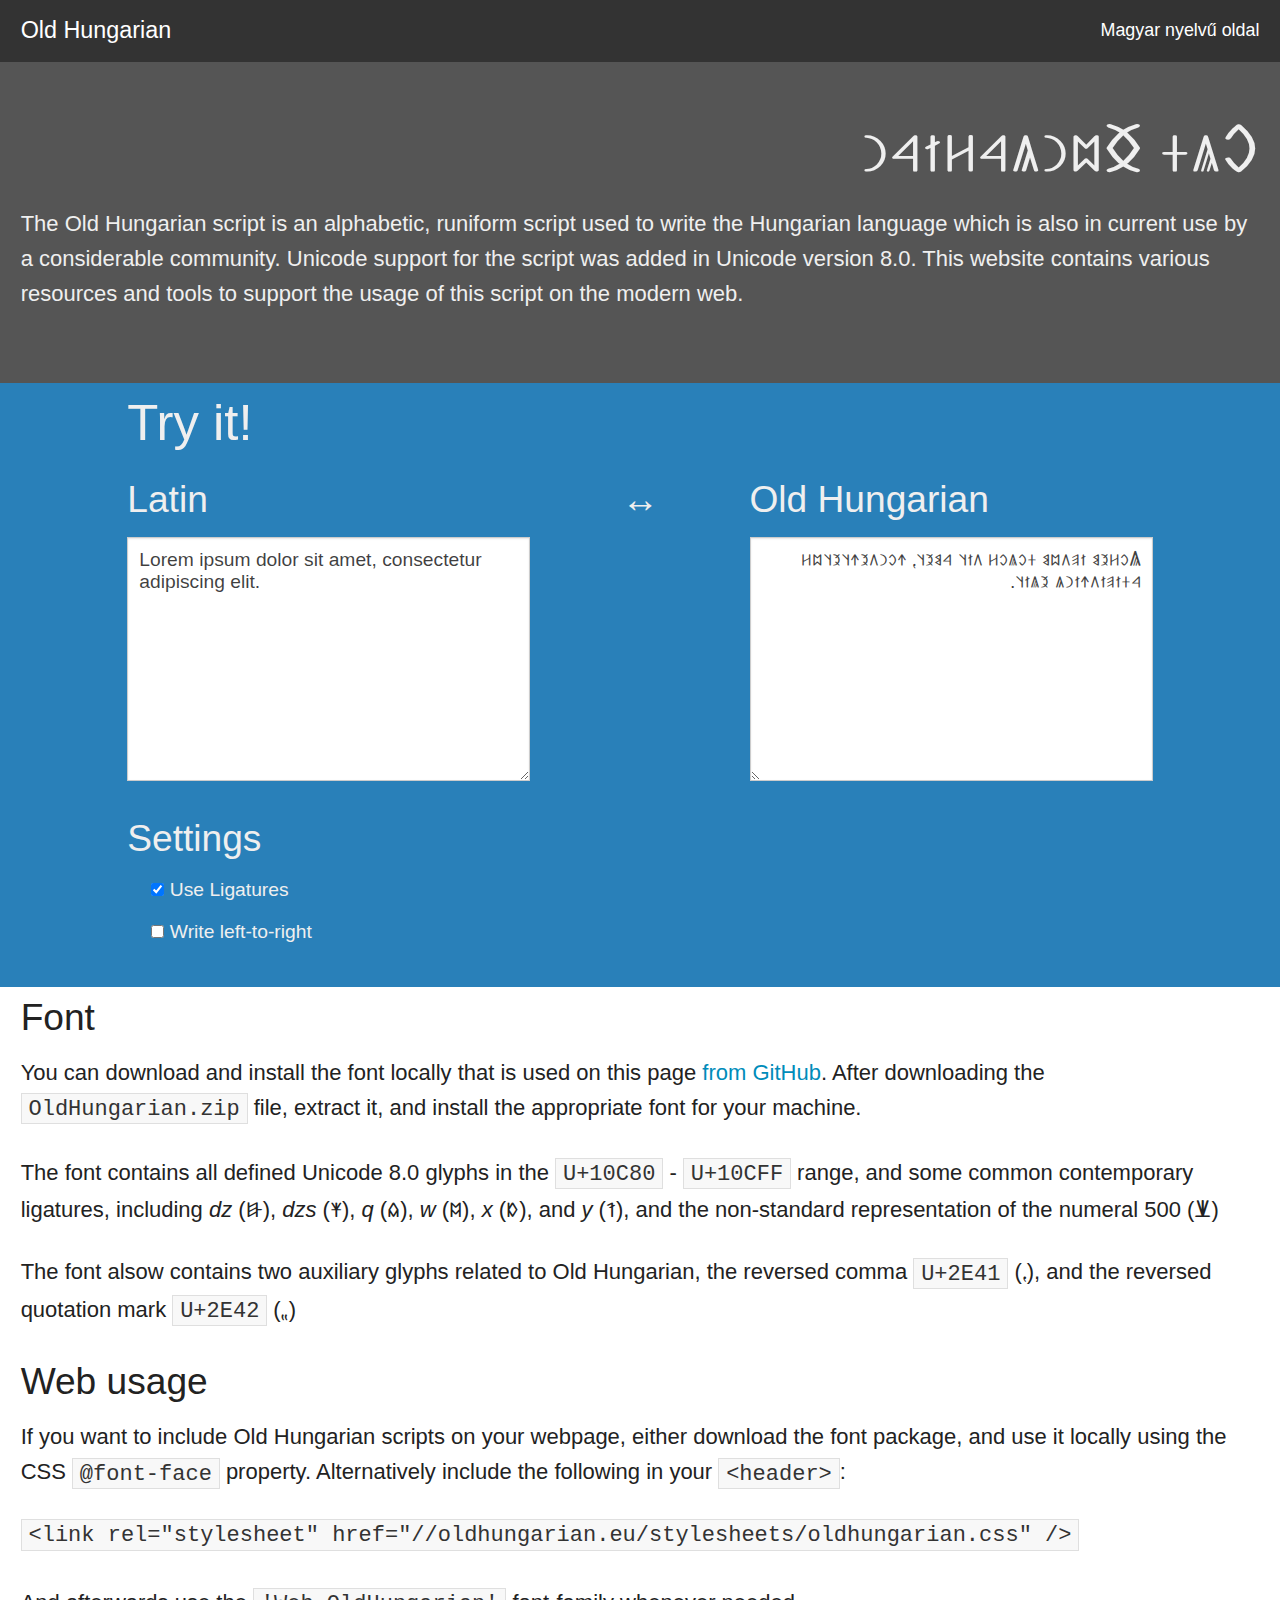
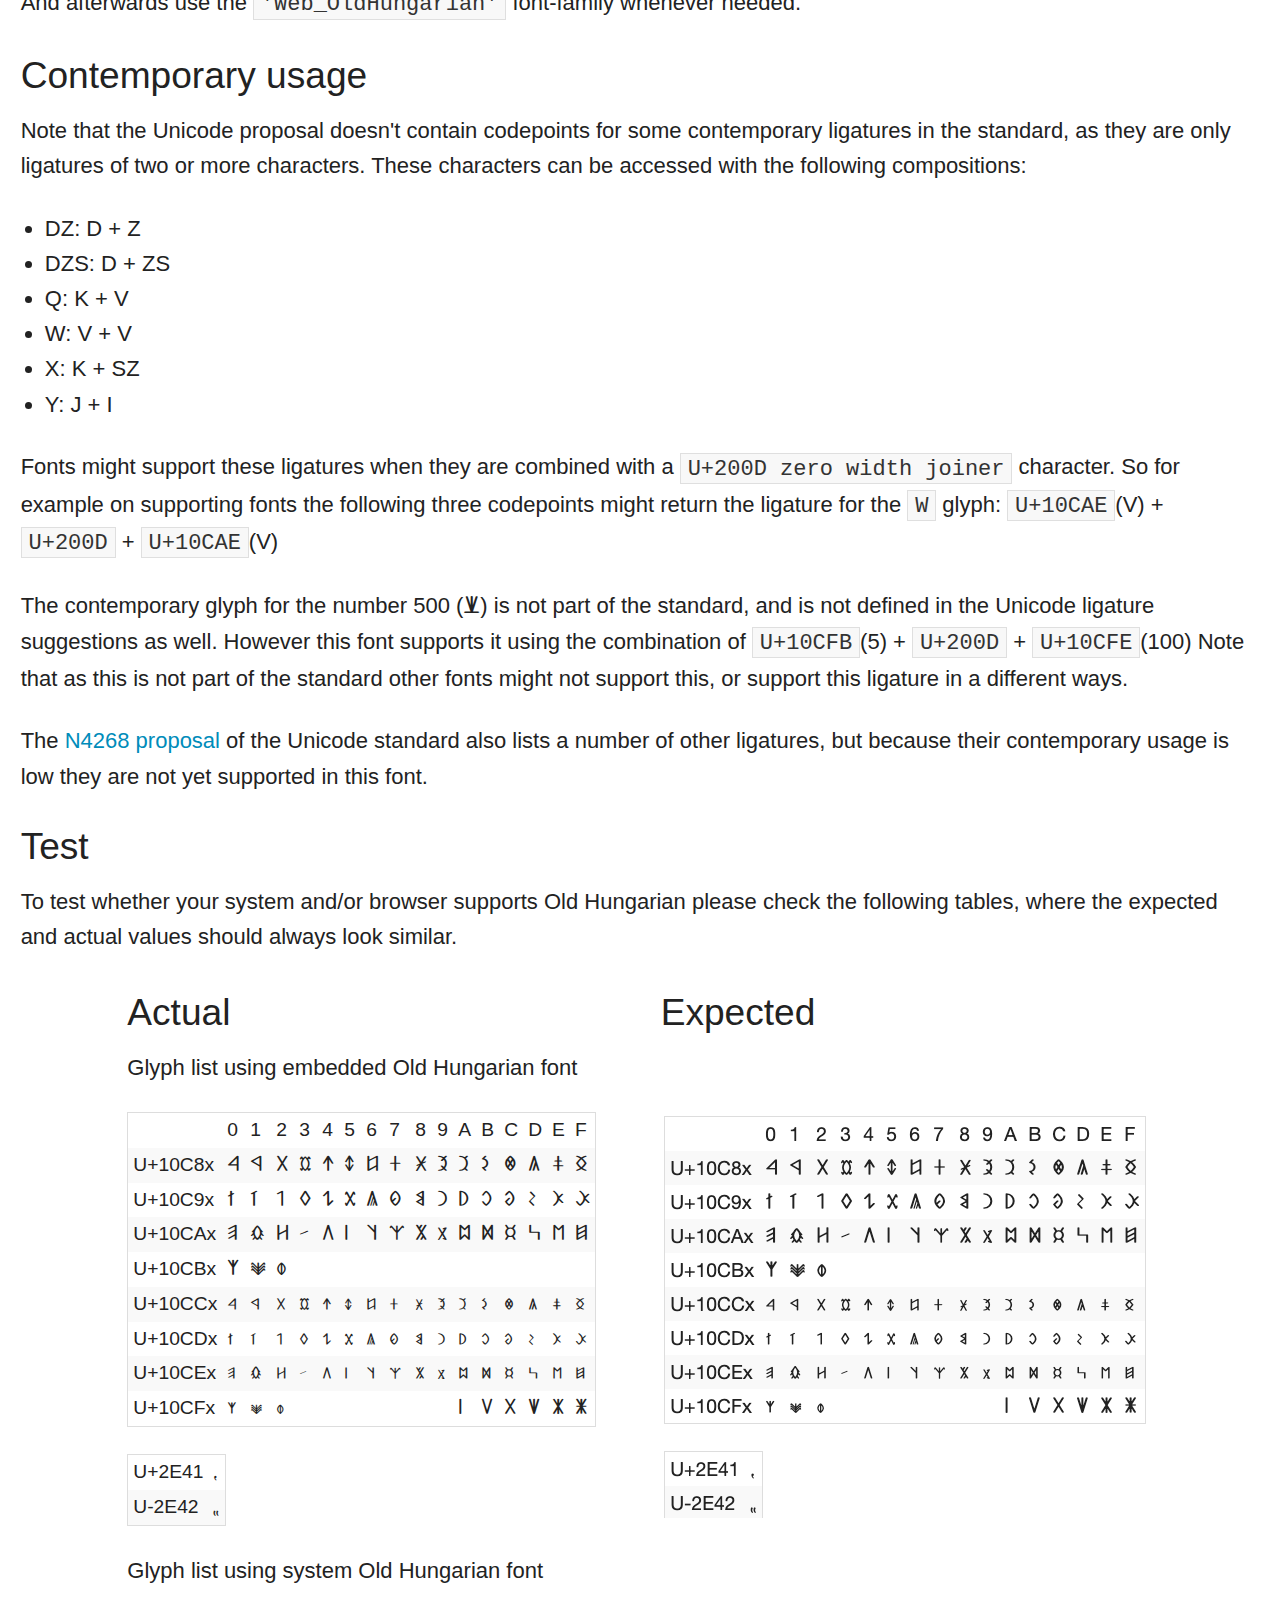
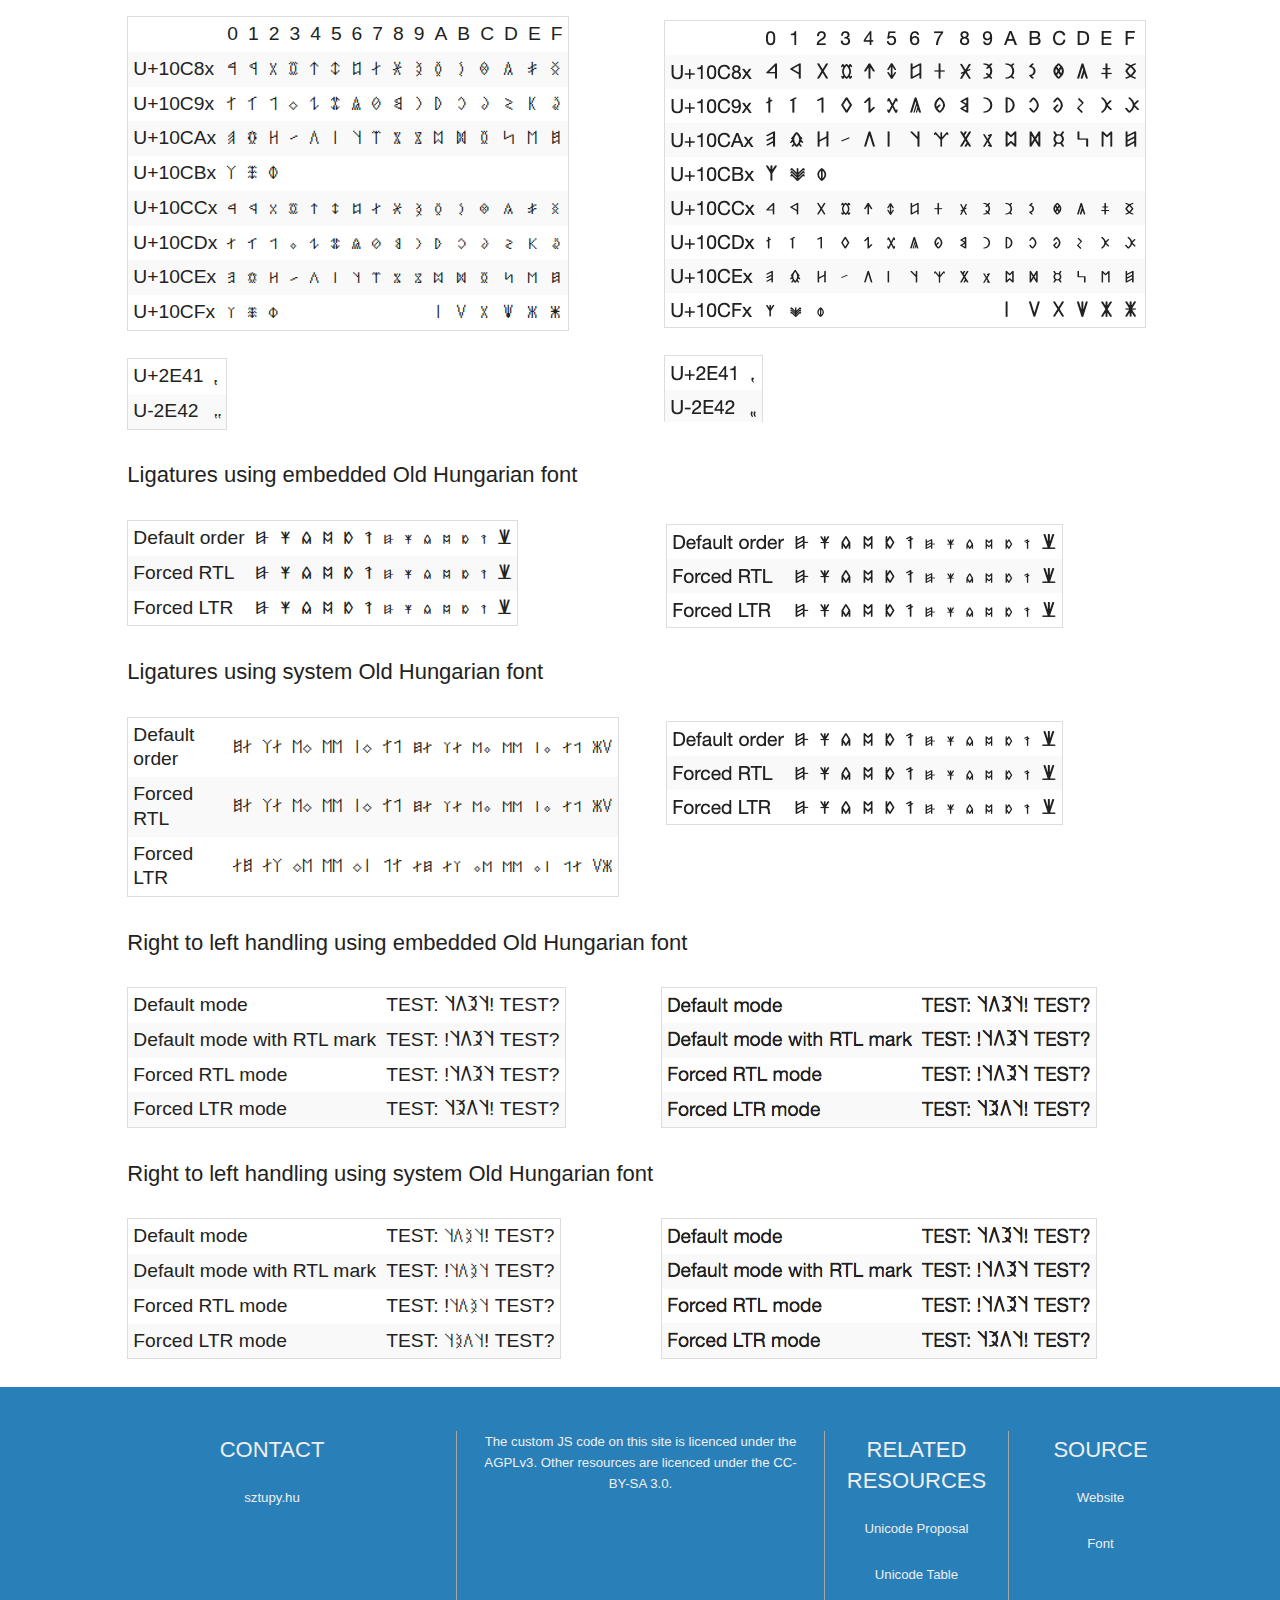
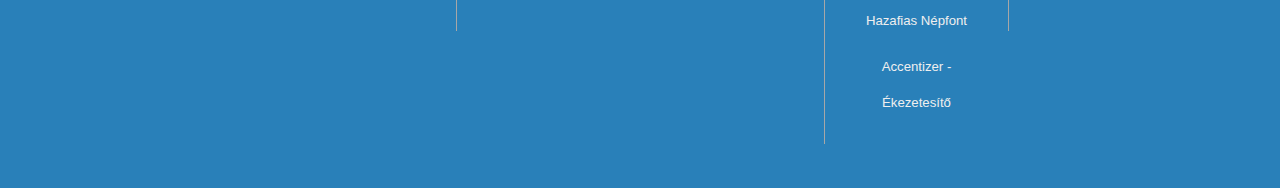
==== commit acee0190: "Add social media headers and contact details" ====
--- a/index_en.html
+++ b/index_en.html
@@ -7,6 +7,14 @@
     <link rel="stylesheet" href="stylesheets/app.css" />
     <script src="bower_components/modernizr/modernizr.js"></script>
     <link rel="stylesheet" href="stylesheets/oldhungarian.css" />
+    <meta property="og:title" content="Old Hungarian / Rovásírás">
+    <meta property="twitter:title" content="Old Hungarian / Rovásírás">
+    <meta property="og:description" content="Unicode compatible Old Hungarian font">
+    <meta property="twitter:description" content="Unicode compatible Old Hungarian font">
+    <meta property="og:image" content="https://oldhungarian.eu/images/unicode_table.png">
+    <meta property="twitter:image" content="https://oldhungarian.eu/images/unicode_table.png">
+    <meta property="og:url" content="http://oldhungarian.eu">
+    <meta property="twitter:card" content="summary_large_image">
   </head>
   <body>
     <nav class="top-bar" data-topbar role="navigation">
@@ -738,7 +746,10 @@
     <footer class="footer">
       <div class="row full-width">
         <div class="small-12 medium-3 large-4 columns">
-          <p></p>
+          <h4>Contact</h4>
+          <ul class="footer-links">
+            <li><a href="https://sztupy.hu">sztupy.hu</a></li>
+          </ul>
         </div>
         <div class="small-12 medium-3 large-4 columns">
           <p>The custom JS code on this site is licenced under the AGPLv3. Other resources are licenced under the CC-BY-SA 3.0.</p>
